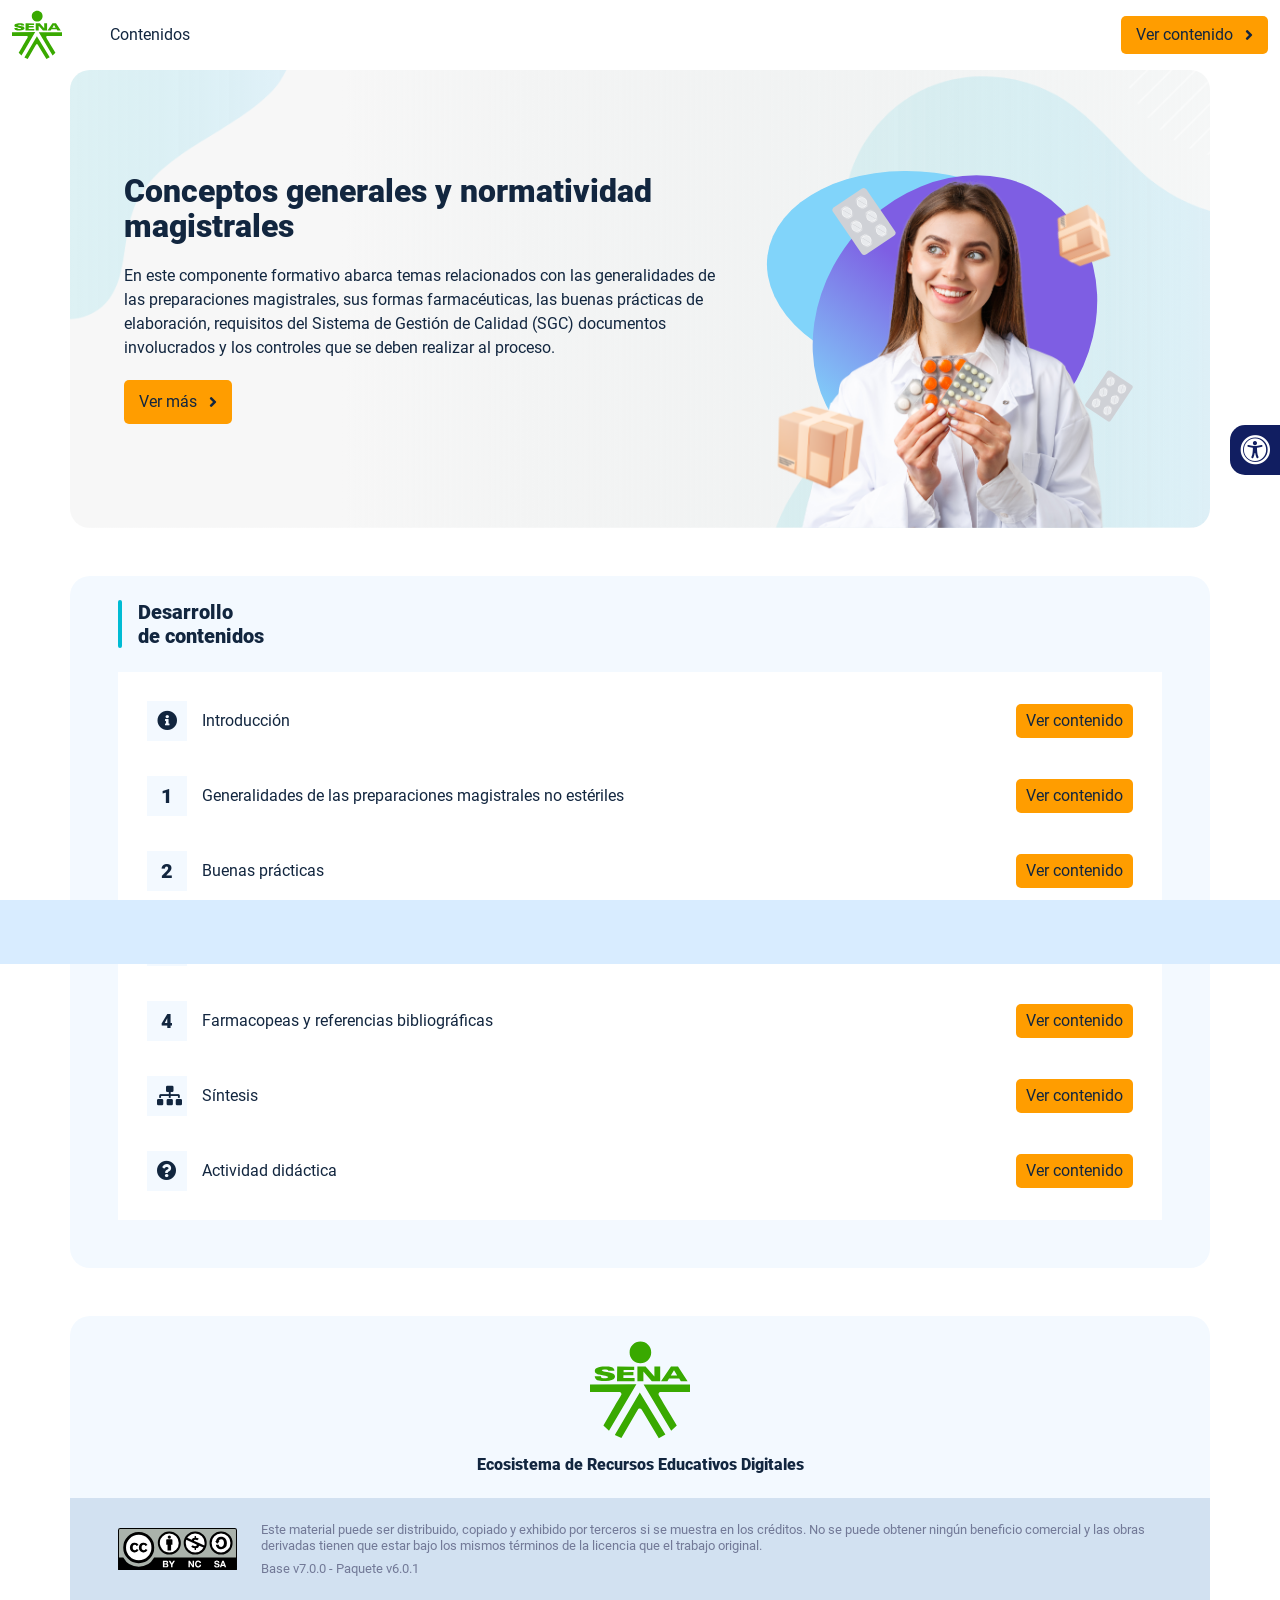
==== index.html @ b61eb631 "new dist" ====
<!DOCTYPE html><html lang=""><head><meta charset="utf-8"><meta http-equiv="X-UA-Compatible" content="IE=edge"><meta name="viewport" content="width=device-width,initial-scale=1"><link rel="icon" href="favicon.ico"><title>Conceptos generales y normatividad magistrales</title><link href="css/chunk-0c047e41.3babef71.css" rel="prefetch"><link href="css/chunk-25b302c8.3babef71.css" rel="prefetch"><link href="css/chunk-26fc7596.3babef71.css" rel="prefetch"><link href="css/chunk-2d2747e2.3babef71.css" rel="prefetch"><link href="css/chunk-32334cb6.3babef71.css" rel="prefetch"><link href="css/chunk-3c57cd7b.3babef71.css" rel="prefetch"><link href="css/chunk-4f2d402a.3babef71.css" rel="prefetch"><link href="css/chunk-515a8379.8f9cd922.css" rel="prefetch"><link href="css/chunk-59974754.734e39b9.css" rel="prefetch"><link href="css/chunk-60cbc06b.d3a83979.css" rel="prefetch"><link href="css/chunk-6e1e538a.5eb299c6.css" rel="prefetch"><link href="css/chunk-766a929b.83f7e217.css" rel="prefetch"><link href="css/chunk-f2df7d2c.3babef71.css" rel="prefetch"><link href="css/comple.e766caee.css" rel="prefetch"><link href="css/creditos.9ca98631.css" rel="prefetch"><link href="css/glosario.a8263125.css" rel="prefetch"><link href="css/referencias.47f89f89.css" rel="prefetch"><link href="js/actividad.172c32d8.js" rel="prefetch"><link href="js/chunk-0206bfa0.049e2db5.js" rel="prefetch"><link href="js/chunk-0c047e41.f6eae9e9.js" rel="prefetch"><link href="js/chunk-13a6037e.a8aa697e.js" rel="prefetch"><link href="js/chunk-18f95272.42134f14.js" rel="prefetch"><link href="js/chunk-25b302c8.ae2708f6.js" rel="prefetch"><link href="js/chunk-26fc7596.46354772.js" rel="prefetch"><link href="js/chunk-2c06842c.0dc55578.js" rel="prefetch"><link href="js/chunk-2d0c5615.56ab507b.js" rel="prefetch"><link href="js/chunk-2d0e96ec.4f8a7593.js" rel="prefetch"><link href="js/chunk-2d208d90.db548348.js" rel="prefetch"><link href="js/chunk-2d21d0e2.447c9ad9.js" rel="prefetch"><link href="js/chunk-2d22c123.a3515b26.js" rel="prefetch"><link href="js/chunk-2d2747e2.79be545f.js" rel="prefetch"><link href="js/chunk-2e80bb9a.82ddeeb5.js" rel="prefetch"><link href="js/chunk-319206de.5cc62088.js" rel="prefetch"><link href="js/chunk-32334cb6.cb2e0855.js" rel="prefetch"><link href="js/chunk-36769079.66aa00cb.js" rel="prefetch"><link href="js/chunk-3c57cd7b.07a65773.js" rel="prefetch"><link href="js/chunk-4cdd78c0.de715ca5.js" rel="prefetch"><link href="js/chunk-4f2d402a.38063bc1.js" rel="prefetch"><link href="js/chunk-515a8379.7366077d.js" rel="prefetch"><link href="js/chunk-53ccb27e.5731057a.js" rel="prefetch"><link href="js/chunk-55d286b8.f1f0b5bd.js" rel="prefetch"><link href="js/chunk-59974754.fec9dd94.js" rel="prefetch"><link href="js/chunk-60cbc06b.c4c1ca78.js" rel="prefetch"><link href="js/chunk-659152b8.823b6bba.js" rel="prefetch"><link href="js/chunk-6e1e538a.c4eee319.js" rel="prefetch"><link href="js/chunk-766a929b.c5c0333c.js" rel="prefetch"><link href="js/chunk-c796899c.4918e9f6.js" rel="prefetch"><link href="js/chunk-e8a7823a.cac34dc4.js" rel="prefetch"><link href="js/chunk-f2df7d2c.58b34177.js" rel="prefetch"><link href="js/chunk-fde47172.ad1cdf34.js" rel="prefetch"><link href="js/comple.0c248605.js" rel="prefetch"><link href="js/creditos.c99c84cd.js" rel="prefetch"><link href="js/glosario.76bb530a.js" rel="prefetch"><link href="js/intro.5166cea1.js" rel="prefetch"><link href="js/referencias.99c9cd43.js" rel="prefetch"><link href="js/sintesis.0b5794cd.js" rel="prefetch"><link href="js/tema1.083d6ed0.js" rel="prefetch"><link href="js/tema2.0b722858.js" rel="prefetch"><link href="js/tema3.2c746272.js" rel="prefetch"><link href="js/tema4.430b472b.js" rel="prefetch"><link href="css/app.e220dab3.css" rel="preload" as="style"><link href="css/chunk-vendors.39f6dffa.css" rel="preload" as="style"><link href="js/app.28762fc4.js" rel="preload" as="script"><link href="js/chunk-vendors.f7e1e6d9.js" rel="preload" as="script"><link href="css/chunk-vendors.39f6dffa.css" rel="stylesheet"><link href="css/app.e220dab3.css" rel="stylesheet"></head><body><noscript><strong>We're sorry but Conceptos generales y normatividad magistrales doesn't work properly without JavaScript enabled. Please enable it to continue.</strong></noscript><div id="app"></div><script src="js/chunk-vendors.f7e1e6d9.js"></script><script src="js/app.28762fc4.js"></script></body></html>
---- css/chunk-0c047e41.3babef71.css ----
.actividad[data-v-22adfd6b]{background-color:#f2f2f2}.horizontal-scroll__wrapper[data-v-22adfd6b]{overflow:hidden}.horizontal-scroll[data-v-22adfd6b]{display:flex;transition:transform .5s ease-in-out;align-items:center;flex-wrap:nowrap}.horizontal-scroll[data-v-22adfd6b]:not(.row){width:100%}.horizontal-scroll--item-fw[data-v-22adfd6b]>div{flex-grow:0;flex-shrink:0;width:100%;margin:0!important}
---- css/chunk-25b302c8.3babef71.css ----
.actividad[data-v-22adfd6b]{background-color:#f2f2f2}.horizontal-scroll__wrapper[data-v-22adfd6b]{overflow:hidden}.horizontal-scroll[data-v-22adfd6b]{display:flex;transition:transform .5s ease-in-out;align-items:center;flex-wrap:nowrap}.horizontal-scroll[data-v-22adfd6b]:not(.row){width:100%}.horizontal-scroll--item-fw[data-v-22adfd6b]>div{flex-grow:0;flex-shrink:0;width:100%;margin:0!important}
---- css/chunk-26fc7596.3babef71.css ----
.actividad[data-v-22adfd6b]{background-color:#f2f2f2}.horizontal-scroll__wrapper[data-v-22adfd6b]{overflow:hidden}.horizontal-scroll[data-v-22adfd6b]{display:flex;transition:transform .5s ease-in-out;align-items:center;flex-wrap:nowrap}.horizontal-scroll[data-v-22adfd6b]:not(.row){width:100%}.horizontal-scroll--item-fw[data-v-22adfd6b]>div{flex-grow:0;flex-shrink:0;width:100%;margin:0!important}
---- css/chunk-2d2747e2.3babef71.css ----
.actividad[data-v-22adfd6b]{background-color:#f2f2f2}.horizontal-scroll__wrapper[data-v-22adfd6b]{overflow:hidden}.horizontal-scroll[data-v-22adfd6b]{display:flex;transition:transform .5s ease-in-out;align-items:center;flex-wrap:nowrap}.horizontal-scroll[data-v-22adfd6b]:not(.row){width:100%}.horizontal-scroll--item-fw[data-v-22adfd6b]>div{flex-grow:0;flex-shrink:0;width:100%;margin:0!important}
---- css/chunk-32334cb6.3babef71.css ----
.actividad[data-v-22adfd6b]{background-color:#f2f2f2}.horizontal-scroll__wrapper[data-v-22adfd6b]{overflow:hidden}.horizontal-scroll[data-v-22adfd6b]{display:flex;transition:transform .5s ease-in-out;align-items:center;flex-wrap:nowrap}.horizontal-scroll[data-v-22adfd6b]:not(.row){width:100%}.horizontal-scroll--item-fw[data-v-22adfd6b]>div{flex-grow:0;flex-shrink:0;width:100%;margin:0!important}
---- css/chunk-3c57cd7b.3babef71.css ----
.actividad[data-v-22adfd6b]{background-color:#f2f2f2}.horizontal-scroll__wrapper[data-v-22adfd6b]{overflow:hidden}.horizontal-scroll[data-v-22adfd6b]{display:flex;transition:transform .5s ease-in-out;align-items:center;flex-wrap:nowrap}.horizontal-scroll[data-v-22adfd6b]:not(.row){width:100%}.horizontal-scroll--item-fw[data-v-22adfd6b]>div{flex-grow:0;flex-shrink:0;width:100%;margin:0!important}
---- css/chunk-4f2d402a.3babef71.css ----
.actividad[data-v-22adfd6b]{background-color:#f2f2f2}.horizontal-scroll__wrapper[data-v-22adfd6b]{overflow:hidden}.horizontal-scroll[data-v-22adfd6b]{display:flex;transition:transform .5s ease-in-out;align-items:center;flex-wrap:nowrap}.horizontal-scroll[data-v-22adfd6b]:not(.row){width:100%}.horizontal-scroll--item-fw[data-v-22adfd6b]>div{flex-grow:0;flex-shrink:0;width:100%;margin:0!important}
---- css/chunk-515a8379.8f9cd922.css ----
.actividad{background-color:#f2f2f2}.banner-interno{position:relative}.banner-interno__fondo{position:absolute;top:0;bottom:-50px;left:0;right:0;background-color:#fff;background-size:cover;background-position:50%}.banner-interno__titulo{display:flex;align-items:center}.banner-interno__titulo__icono{display:block;width:32px;height:32px;border-radius:50%;background-color:#12263f;position:relative}.banner-interno__titulo__icono i{color:#fff;position:absolute;left:50%;top:50%;transform:translate(-50%,-50%)}.banner-interno__titulo h1,.banner-interno__titulo h2,.banner-interno__titulo h3,.banner-interno__titulo h4,.banner-interno__titulo h5,.banner-interno__titulo h6{color:#12263f;line-height:1.1em}
---- css/chunk-59974754.734e39b9.css ----
.actividad{background-color:#f2f2f2}.aside-menu{position:fixed;top:70px;min-height:calc(100vh - 70px);max-height:calc(100vh - 70px);background-color:#f3f9ff;transition:flex .5s ease-in-out,width .5s ease-in-out;overflow-x:hidden;z-index:100001;width:300px}.aside-menu__black-background{position:fixed;inset:0;top:70px;background:rgba(0,0,0,.8);cursor:pointer}.aside-menu a{color:#111e61}.aside-menu__content{width:300px;display:flex;flex-direction:column;justify-content:space-between;min-height:calc(100vh - 70px);max-height:calc(100vh - 70px);border-right:1px solid #d8ecff;position:absolute;background:#fff}@media (max-height:800px){.aside-menu__content{min-height:800px;max-height:800px;overflow-y:auto}}.aside-menu__header{padding:10px;text-align:center;background-color:#d8ecff}.aside-menu__header h4{margin:0}.aside-menu__menu{overflow-y:auto;flex-grow:1;list-style:none;padding-left:0;margin-bottom:0}.aside-menu__menu__item--active .aside-menu__menu__item__lnk,.aside-menu__menu__item--active .aside-menu__sec-menu__item__lnk{background-color:#d8ecff;font-weight:700}.aside-menu__menu__item--sub-menu:hover,.aside-menu__menu__item:hover,.aside-menu__sec-menu__item:hover{background-color:#d8ecff}.aside-menu__menu__item--sub-menu{padding-left:10px}.aside-menu__menu__item--sub-menu--active .aside-menu__menu__item__lnk,.aside-menu__menu__item--sub-menu--active .aside-menu__sec-menu__item__lnk{background-color:#d8ecff;font-weight:700;position:relative}.aside-menu__menu__item--sub-menu--active .aside-menu__menu__item__lnk:before,.aside-menu__menu__item--sub-menu--active .aside-menu__sec-menu__item__lnk:before{content:"";display:block;position:absolute;left:0;bottom:0;top:0;width:4px;border-radius:2px;background-color:#00bcd4}.aside-menu__menu__item__lnk,.aside-menu__sec-menu__item__lnk{display:flex;align-items:center;padding:10px 15px;line-height:1.1em}.aside-menu__menu__item__lnk i,.aside-menu__menu__item__lnk span,.aside-menu__sec-menu__item__lnk i,.aside-menu__sec-menu__item__lnk span{margin-right:10px}.aside-menu__menu__item__lnk i:last-child,.aside-menu__menu__item__lnk span:last-child,.aside-menu__sec-menu__item__lnk i:last-child,.aside-menu__sec-menu__item__lnk span:last-child{margin-right:0}.aside-menu__sec-menu{background-color:#d8ecff;padding:10px 0;flex-shrink:0;margin-bottom:0}.aside-menu__sec-menu__item{padding:10px 15px}.aside-menu__sec-menu__item__lnk{padding:0;border-radius:1em}.aside-menu__sec-menu__item__lnk i{display:block;width:2em;height:2em;padding:.5em 0;text-align:center;background-color:#fff;border-radius:50%}.aside-menu__sec-menu__item__lnk:hover{background-color:#fff}@media (max-width:576px){.aside-menu__sec-menu{padding-bottom:110px}}.main-menu-enter-active{-webkit-animation:main-menu-open-animation .3s;animation:main-menu-open-animation .3s}.main-menu-enter-active .aside-menu__black-background{-webkit-animation:main-menu-background-animation .3s;animation:main-menu-background-animation .3s}.main-menu-leave-active{animation:main-menu-open-animation .3s reverse}.main-menu-leave-active .aside-menu__black-background{animation:main-menu-background-animation .3s reverse}@-webkit-keyframes main-menu-open-animation{0%{width:0}to{width:300px}}@keyframes main-menu-open-animation{0%{width:0}to{width:300px}}@-webkit-keyframes main-menu-background-animation{0%{opacity:0}to{opacity:1}}@keyframes main-menu-background-animation{0%{opacity:0}to{opacity:1}}
---- css/chunk-60cbc06b.d3a83979.css ----
.actividad[data-v-7e5a4120]{background-color:#f2f2f2}.header[data-v-7e5a4120]{position:sticky;top:0;padding-top:10px;padding-bottom:10px;background-color:#fff;z-index:10010;line-height:1.1em}.header__logo[data-v-7e5a4120]{width:50px}@media (max-width:576px){.header__componente-formativo[data-v-7e5a4120]{font-size:.8em}}.header__menu[data-v-7e5a4120]{cursor:pointer}.header__menu span[data-v-7e5a4120]{font-size:.7em;display:block;line-height:1em;text-align:center;color:#111e61}.header__menu__btn[data-v-7e5a4120]{width:30px;height:30px;position:relative;margin-bottom:4px}.header__menu__btn .line-1[data-v-7e5a4120],.header__menu__btn .line-2[data-v-7e5a4120],.header__menu__btn .line-3[data-v-7e5a4120]{height:4px;width:30px;background-color:#111e61;transform-origin:center center;position:absolute;left:0;border-radius:2px}.header__menu__btn .line-1[data-v-7e5a4120]{top:4px;-webkit-animation:line-1-inactive-data-v-7e5a4120 .5s ease-in-out forwards;animation:line-1-inactive-data-v-7e5a4120 .5s ease-in-out forwards}.header__menu__btn .line-2[data-v-7e5a4120]{top:13px;-webkit-animation:line-2-inactive-data-v-7e5a4120 .5s ease-in-out forwards;animation:line-2-inactive-data-v-7e5a4120 .5s ease-in-out forwards}.header__menu__btn .line-3[data-v-7e5a4120]{top:22px;-webkit-animation:line-3-inactive-data-v-7e5a4120 .5s ease-in-out forwards;animation:line-3-inactive-data-v-7e5a4120 .5s ease-in-out forwards}.header__menu__btn[data-v-7e5a4120]:hover{cursor:pointer}.header__menu__btn--open .line-1[data-v-7e5a4120]{-webkit-animation:line-1-active-data-v-7e5a4120 .5s ease-in-out forwards;animation:line-1-active-data-v-7e5a4120 .5s ease-in-out forwards}.header__menu__btn--open .line-2[data-v-7e5a4120]{-webkit-animation:line-2-active-data-v-7e5a4120 .5s ease-in-out forwards;animation:line-2-active-data-v-7e5a4120 .5s ease-in-out forwards}.header__menu__btn--open .line-3[data-v-7e5a4120]{-webkit-animation:line-3-active-data-v-7e5a4120 .5s ease-in-out forwards;animation:line-3-active-data-v-7e5a4120 .5s ease-in-out forwards}@-webkit-keyframes line-1-active-data-v-7e5a4120{0%{transform:translate(0) rotate(0)}50%{transform:translateY(9px) rotate(0)}to{transform:translateY(9px) rotate(45deg)}}@keyframes line-1-active-data-v-7e5a4120{0%{transform:translate(0) rotate(0)}50%{transform:translateY(9px) rotate(0)}to{transform:translateY(9px) rotate(45deg)}}@-webkit-keyframes line-2-active-data-v-7e5a4120{0%{transform:scale(1)}to{transform:scale(0)}}@keyframes line-2-active-data-v-7e5a4120{0%{transform:scale(1)}to{transform:scale(0)}}@-webkit-keyframes line-3-active-data-v-7e5a4120{0%{transform:translate(0) rotate(0)}50%{transform:translateY(-9px) rotate(0)}to{transform:translateY(-9px) rotate(-45deg)}}@keyframes line-3-active-data-v-7e5a4120{0%{transform:translate(0) rotate(0)}50%{transform:translateY(-9px) rotate(0)}to{transform:translateY(-9px) rotate(-45deg)}}@-webkit-keyframes line-1-inactive-data-v-7e5a4120{0%{transform:translateY(9px) rotate(45deg)}50%{transform:translateY(9px) rotate(0)}to{transform:translate(0) rotate(0)}}@keyframes line-1-inactive-data-v-7e5a4120{0%{transform:translateY(9px) rotate(45deg)}50%{transform:translateY(9px) rotate(0)}to{transform:translate(0) rotate(0)}}@-webkit-keyframes line-2-inactive-data-v-7e5a4120{0%{transform:scale(0)}to{transform:scale(1)}}@keyframes line-2-inactive-data-v-7e5a4120{0%{transform:scale(0)}to{transform:scale(1)}}@-webkit-keyframes line-3-inactive-data-v-7e5a4120{0%{transform:translateY(-9px) rotate(-45deg)}50%{transform:translateY(-9px) rotate(0)}to{transform:translate(0) rotate(0)}}@keyframes line-3-inactive-data-v-7e5a4120{0%{transform:translateY(-9px) rotate(-45deg)}50%{transform:translateY(-9px) rotate(0)}to{transform:translate(0) rotate(0)}}
---- css/chunk-6e1e538a.5eb299c6.css ----
.actividad[data-v-4f6b7c58]{background-color:#f2f2f2}.accesibilidad[data-v-4f6b7c58]{position:fixed;right:0;top:50vh;height:50px;background-color:#111e61;border-top-left-radius:15px;border-bottom-left-radius:15px;transform:translateY(-50%) translateX(100%) translateX(-50px);overflow:hidden;transition:transform .3s ease-in-out,height .3s ease-in-out}.accesibilidad[data-v-4f6b7c58]:hover{transform:translateY(-50%) translateX(0);height:12.75rem}.accesibilidad [data-v-4f6b7c58]{color:#fff}.accesibilidad__menu__content .accesibilidad__menu__item[data-v-4f6b7c58]{cursor:pointer}.accesibilidad__menu__content .accesibilidad__menu__item[data-v-4f6b7c58]:hover{background-color:#273685}.accesibilidad__menu__content .accesibilidad__menu__item[data-v-4f6b7c58]:last-child{border:none}.accesibilidad__menu__item[data-v-4f6b7c58]{display:flex;align-items:center;padding:10px;border-bottom:1px solid #273685;line-height:1em;-moz-user-select:none;-ms-user-select:none;user-select:none}.accesibilidad__menu i[data-v-4f6b7c58]{font-size:30px;font-style:normal;margin-right:10px;line-height:1em}.accesibilidad__menu img[data-v-4f6b7c58]{width:30px;margin-right:10px}
---- css/chunk-766a929b.83f7e217.css ----
.actividad{background-color:#f2f2f2}.barra-avance{display:flex;align-items:center;justify-content:space-between;position:fixed;bottom:0;left:0;width:100%;padding:10px;background-color:#d8ecff;transition:transform .5s ease-in-out;z-index:100000}.barra-avance__barra{margin:0 20px;flex:1;position:relative;max-width:800px}.barra-avance__barra--amarilla,.barra-avance__barra--blanca{height:4px}.barra-avance__barra--amarilla:after,.barra-avance__barra--amarilla:before,.barra-avance__barra--blanca:after,.barra-avance__barra--blanca:before{content:"";display:block;width:10px;height:10px;border-radius:50%;position:absolute;top:50%}.barra-avance__barra--amarilla:before,.barra-avance__barra--blanca:before{left:0;transform:translate(-50%,-50%)}.barra-avance__barra--amarilla:after,.barra-avance__barra--blanca:after{right:0;transform:translate(50%,-50%)}.barra-avance__barra--blanca{background-color:#fff}.barra-avance__barra--blanca:after,.barra-avance__barra--blanca:before{background-color:#fff}.barra-avance__barra--amarilla{position:absolute;width:100%;top:0;background-color:#ff9d00}.barra-avance__barra--amarilla:after,.barra-avance__barra--amarilla:before{background-color:#ff9d00}.barra-avance__boton--regresar{background-color:#b0c0d2}.barra-avance__boton--regresar span{color:#111e61!important}.barra-avance__boton--disable{opacity:0;pointer-events:none}.barra-avance--open{transform:translateY(0)}.barra-avance--close{transform:translateY(100%)}
---- css/chunk-f2df7d2c.3babef71.css ----
.actividad[data-v-22adfd6b]{background-color:#f2f2f2}.horizontal-scroll__wrapper[data-v-22adfd6b]{overflow:hidden}.horizontal-scroll[data-v-22adfd6b]{display:flex;transition:transform .5s ease-in-out;align-items:center;flex-wrap:nowrap}.horizontal-scroll[data-v-22adfd6b]:not(.row){width:100%}.horizontal-scroll--item-fw[data-v-22adfd6b]>div{flex-grow:0;flex-shrink:0;width:100%;margin:0!important}
---- css/comple.e766caee.css ----
.banner-interno{position:relative}.banner-interno__fondo{position:absolute;top:0;bottom:-50px;left:0;right:0;background-color:#fff;background-size:cover;background-position:50%}.banner-interno__titulo{display:flex;align-items:center}.banner-interno__titulo__icono{display:block;width:32px;height:32px;border-radius:50%;background-color:#12263f;position:relative}.banner-interno__titulo__icono i{color:#fff;position:absolute;left:50%;top:50%;transform:translate(-50%,-50%)}.banner-interno__titulo h1,.banner-interno__titulo h2,.banner-interno__titulo h3,.banner-interno__titulo h4,.banner-interno__titulo h5,.banner-interno__titulo h6{color:#12263f;line-height:1.1em}.actividad{background-color:#f2f2f2}.complementario__enlaces{display:flex;justify-content:center;flex-wrap:wrap}.complementario__enlaces a{margin:0 5px}.complementario__btn{font-size:1.5em;line-height:1em}table{width:calc(100% - 1px);min-width:800px}table thead{background-color:#d8ecff}table thead th{border-color:#d8ecff}table td,table th{padding:25px 20px;text-align:center}
---- css/creditos.9ca98631.css ----
.banner-interno{position:relative}.banner-interno__fondo{position:absolute;top:0;bottom:-50px;left:0;right:0;background-color:#fff;background-size:cover;background-position:50%}.banner-interno__titulo{display:flex;align-items:center}.banner-interno__titulo__icono{display:block;width:32px;height:32px;border-radius:50%;background-color:#12263f;position:relative}.banner-interno__titulo__icono i{color:#fff;position:absolute;left:50%;top:50%;transform:translate(-50%,-50%)}.banner-interno__titulo h1,.banner-interno__titulo h2,.banner-interno__titulo h3,.banner-interno__titulo h4,.banner-interno__titulo h5,.banner-interno__titulo h6{color:#12263f;line-height:1.1em}.actividad{background-color:#f2f2f2}.creditos-vista .tarjeta.credito{background-color:#d2e1f1}.creditos{color:#727997;overflow-x:auto}.creditos__item{min-width:490px}.creditos p{line-height:1.3em;margin-bottom:0;color:#727997}.creditos__titulo{font-weight:700;background-color:#d2e1f1;padding:5px 10px;border-top-radius:5px;border-top-left-radius:5px;border-top-right-radius:5px}.creditos table td,.creditos table th{border-color:#d2e1f1}
---- css/glosario.a8263125.css ----
.banner-interno{position:relative}.banner-interno__fondo{position:absolute;top:0;bottom:-50px;left:0;right:0;background-color:#fff;background-size:cover;background-position:50%}.banner-interno__titulo{display:flex;align-items:center}.banner-interno__titulo__icono{display:block;width:32px;height:32px;border-radius:50%;background-color:#12263f;position:relative}.banner-interno__titulo__icono i{color:#fff;position:absolute;left:50%;top:50%;transform:translate(-50%,-50%)}.banner-interno__titulo h1,.banner-interno__titulo h2,.banner-interno__titulo h3,.banner-interno__titulo h4,.banner-interno__titulo h5,.banner-interno__titulo h6{color:#12263f;line-height:1.1em}.actividad{background-color:#f2f2f2}.glosario__letra-item{display:flex}.glosario__letra-item__texto{padding-top:5px}.glosario__letra-item__letra__icono{width:32px;height:32px;position:relative;line-height:1em;border-radius:50%;background-color:#d2e1f1}.glosario__letra-item__letra__icono span{position:absolute;left:50%;top:50%;transform:translate(-50%,-50%);font-size:1.1em;font-weight:900}
---- css/referencias.47f89f89.css ----
.banner-interno{position:relative}.banner-interno__fondo{position:absolute;top:0;bottom:-50px;left:0;right:0;background-color:#fff;background-size:cover;background-position:50%}.banner-interno__titulo{display:flex;align-items:center}.banner-interno__titulo__icono{display:block;width:32px;height:32px;border-radius:50%;background-color:#12263f;position:relative}.banner-interno__titulo__icono i{color:#fff;position:absolute;left:50%;top:50%;transform:translate(-50%,-50%)}.banner-interno__titulo h1,.banner-interno__titulo h2,.banner-interno__titulo h3,.banner-interno__titulo h4,.banner-interno__titulo h5,.banner-interno__titulo h6{color:#12263f;line-height:1.1em}.actividad{background-color:#f2f2f2}.referencias__item:last-child hr{display:none}.referencias__item a{color:#2196f3;text-decoration:underline;overflow-wrap:break-word}
---- css/app.e220dab3.css ----
*{box-sizing:inherit}:after,:before{box-sizing:inherit}html{height:100%;line-height:1.15;box-sizing:border-box;-webkit-font-smoothing:antialiased;-moz-osx-font-smoothing:grayscale;-webkit-text-size-adjust:100%;-ms-text-size-adjust:100%;text-rendering:optimizeLegibility}a,abbr,acronym,address,applet,article,aside,audio,b,big,blockquote,body,canvas,caption,center,cite,code,dd,del,details,dfn,div,dl,dt,em,embed,fieldset,figcaption,figure,footer,form,h1,h2,h3,h4,h5,h6,header,hgroup,html,i,iframe,img,ins,kbd,label,legend,li,mark,menu,nav,object,ol,output,p,pre,q,ruby,s,samp,section,small,span,strike,strong,sub,summary,sup,table,tbody,td,tfoot,th,thead,time,tr,tt,u,ul,var,video{margin:0;padding:0;border:0;outline:0;background:transparent;vertical-align:baseline}article,aside,details,figcaption,figure,footer,header,main,menu,nav,section,summary{display:block}[hidden],template{display:none}hr{box-sizing:content-box;height:0;border-bottom:1px solid #e8e8e8;border-left:0;border-right:0;border-top:0;margin:1.5em 0;overflow:visible}[hidden]{display:none}a{font-family:Roboto,sans-serif;font-size:1em;font-weight:400;text-decoration:none;color:#12263f;background-color:transparent;transition:all .15s ease-in-out;-webkit-text-decoration-skip:objects}a:active,a:hover{outline-width:0}a:active,a:focus,a:hover{color:#000}[type=button],[type=reset],[type=submit],button{-webkit-appearance:none;-moz-appearance:none;appearance:none;cursor:pointer;display:inline-block;vertical-align:middle;border:0;border-radius:5px;color:#12263f;background-color:#ff9d00;font-family:Roboto,sans-serif;font-weight:400;font-size:1em;-webkit-font-smoothing:antialiased;line-height:1em;white-space:nowrap;text-decoration:none;text-transform:none;padding:.75em 1.5em;margin:0;-moz-user-select:none;-ms-user-select:none;user-select:none;overflow:visible;transition:background-color .15s ease-in-out}[type=button]:focus,[type=button]:hover,[type=reset]:focus,[type=reset]:hover,[type=submit]:focus,[type=submit]:hover,button:focus,button:hover{background-color:#ff9d00;color:#12263f}[type=button]:disabled,[type=reset]:disabled,[type=submit]:disabled,button:disabled{cursor:not-allowed;opacity:.5}[type=button]:disabled:hover,[type=reset]:disabled:hover,[type=submit]:disabled:hover,button:disabled:hover{background-color:#ff9d00}input,select,textarea{margin:0;display:block;font-family:Roboto,sans-serif;font-size:16px}input{overflow:visible}[type=color],[type=date],[type=datetime-local],[type=datetime],[type=email],[type=month],[type=number],[type=password],[type=search],[type=tel],[type=text],[type=time],[type=url],[type=week],input:not([type]),select,select[multiple],textarea{background-color:#fff;border:1px solid #e8e8e8;border-radius:5px;box-shadow:inset 0 1px 3px rgba(0,0,0,.06);box-sizing:inherit;margin-bottom:.75em;padding:.5em;transition:border-color .15s ease-in-out;width:100%}[type=color]:hover,[type=date]:hover,[type=datetime-local]:hover,[type=datetime]:hover,[type=email]:hover,[type=month]:hover,[type=number]:hover,[type=password]:hover,[type=search]:hover,[type=tel]:hover,[type=text]:hover,[type=time]:hover,[type=url]:hover,[type=week]:hover,input:not([type]):hover,select:hover,select[multiple]:hover,textarea:hover{border-color:shade(#e8e8e8,20%)}[type=color]:focus,[type=date]:focus,[type=datetime-local]:focus,[type=datetime]:focus,[type=email]:focus,[type=month]:focus,[type=number]:focus,[type=password]:focus,[type=search]:focus,[type=tel]:focus,[type=text]:focus,[type=time]:focus,[type=url]:focus,[type=week]:focus,input:not([type]):focus,select:focus,select[multiple]:focus,textarea:focus{border-color:#00bcd4;box-shadow:inset 0 1px 3px rgba(0,0,0,.06),0 0 5px rgba(104,204,249,.7);outline:none}[type=color]:disabled,[type=date]:disabled,[type=datetime-local]:disabled,[type=datetime]:disabled,[type=email]:disabled,[type=month]:disabled,[type=number]:disabled,[type=password]:disabled,[type=search]:disabled,[type=tel]:disabled,[type=text]:disabled,[type=time]:disabled,[type=url]:disabled,[type=week]:disabled,input:not([type]):disabled,select:disabled,select[multiple]:disabled,textarea:disabled{background-color:shade(#fff,5%);cursor:not-allowed}[type=color]:disabled:hover,[type=date]:disabled:hover,[type=datetime-local]:disabled:hover,[type=datetime]:disabled:hover,[type=email]:disabled:hover,[type=month]:disabled:hover,[type=number]:disabled:hover,[type=password]:disabled:hover,[type=search]:disabled:hover,[type=tel]:disabled:hover,[type=text]:disabled:hover,[type=time]:disabled:hover,[type=url]:disabled:hover,[type=week]:disabled:hover,input:not([type]):disabled:hover,select:disabled:hover,select[multiple]:disabled:hover,textarea:disabled:hover{border:1px solid #e8e8e8}select{text-transform:none;max-width:100%;border-radius:5px}::-webkit-file-upload-button{background-color:#ff9d00;border:none;cursor:pointer;color:#12263f;border-radius:5px;padding:.75em 1.5em}::-webkit-file-upload-button:hover{background-color:#ff9d00}optgroup{font-weight:700}fieldset{border:1px solid #e8e8e8;background-color:transparent;padding:1.5em;-webkit-margin-start:0;-webkit-margin-end:0;-webkit-padding-before:1.5em;-webkit-padding-start:1.5em;-webkit-padding-end:1.5em;-webkit-padding-after:1.5em}legend{box-sizing:border-box;color:inherit;display:table;max-width:100%;padding:0;white-space:normal;font-weight:600;-webkit-padding-start:0;-webkit-padding-end:0}label,legend{margin-bottom:.375em}label{display:block;font-size:1em;font-family:Roboto,sans-serif;font-weight:900}textarea{overflow:auto;resize:vertical}[type=checkbox],[type=radio]{box-sizing:border-box;padding:0;display:inline;margin-right:.375em}[type=number]::-webkit-inner-spin-button,[type=number]::-webkit-outer-spin-button{height:auto}[type=search]{-webkit-appearance:textfield;outline-offset:-2px}[type=search]::-webkit-search-cancel-button,[type=search]::-webkit-search-decoration{-webkit-appearance:none;-moz-appearance:none}::-moz-placeholder{color:#999}:-ms-input-placeholder{color:#999}::placeholder{color:#999}::-webkit-file-upload-button{-webkit-appearance:button;-moz-appearance:button;font:inherit}[type=file]{margin-bottom:.75em;width:100%}[type=button],[type=reset],[type=submit],button{-webkit-appearance:button}[type=button]::-moz-focus-inner,[type=reset]::-moz-focus-inner,[type=submit]::-moz-focus-inner,button::-moz-focus-inner{border-style:none;padding:0}[type=button]:-moz-focusring,[type=reset]:-moz-focusring,[type=submit]:-moz-focusring,button:-moz-focusring{outline:1px dotted ButtonText}progress{vertical-align:baseline}ol,ul{list-style:none;margin-bottom:1em}dt{font-weight:700}figure,img,picture,svg{margin:0;width:100%;max-width:100%}figcaption{display:block;background-color:#e8e8e8;padding:.75em 1.5em;font-size:.8em;font-weight:700}img,svg{display:block;border-style:none}svg:not(:root){overflow:hidden}audio,canvas,progress,video{display:inline-block}audio:not([controls]){display:none;height:0}template{display:none}table{border-collapse:collapse;border-spacing:0;table-layout:fixed;width:100%}td,th,tr{vertical-align:middle}td,th{border:1px solid #e8e8e8;padding:.75em}th{font-size:.875em;line-height:1.2}td{line-height:1.5}body{font-size:16px;font-weight:400;line-height:1.5}body,h1,h2,h3,h4,h5,h6{color:#12263f;font-family:Roboto,sans-serif}h1,h2,h3,h4,h5,h6{font-weight:900;line-height:1.2;margin:0 0 .75em}h1{font-size:2em}h2{font-size:1.5em}h3{font-size:1.25em}h4{font-size:1.125em}h5{font-size:1em}h6{font-size:.875em}p{font-family:Roboto,sans-serif;font-size:1em;font-weight:400;line-height:1.5;color:#12263f;margin-bottom:1em}b,strong{font-weight:700}dfn,em,i{font-style:italic}br{line-height:2em}u{text-decoration:underline}code,kbd,pre,samp{color:#727997;font-family:Lucida Console,Courier New,monospace;font-size:1em}sub,sup{font-size:75%;line-height:0;position:relative;vertical-align:baseline}sub{bottom:-.25em}sup{top:-.5em}small{font-size:80%}mark{background-color:#ffeb3b;color:#000}abbr[title]{border-bottom:none;text-decoration:underline;text-decoration:underline dotted}blockquote,q{quotes:none}::selection{background:#2196f3!important;color:#fff!important;text-shadow:none}::-moz-selection{background:#2196f3!important;color:#fff!important;text-shadow:none}img::selection{background:transparent}img::-moz-selection{background:transparent}body{-webkit-tap-highlight-color:#2196F3!important}details,menu{display:block}summary{display:list-item}@media print{*{background:transparent!important;color:#000!important;box-shadow:none!important;text-shadow:none!important}:after,:before,:first-letter,:first-line{background:transparent!important;color:#000!important;box-shadow:none!important;text-shadow:none!important}a,a:visited{text-decoration:underline}a[href]:after{content:" (" attr(href) ")"}a abbr[title]:after{content:" (" attr(title) ")"}a[href^="#"]:after,a[href^="javascript:"]:after{content:""}blockquote,pre{border:1px solid #999;page-break-inside:avoid}thead{display:table-header-group}img,tr{page-break-inside:avoid}img{max-width:100%!important}h2,h3,p{orphans:3;widows:3}h2,h3{page-break-after:avoid}}[data-aos][data-aos][data-aos-duration="50"],body[data-aos-duration="50"] [data-aos]{transition-duration:50ms}[data-aos][data-aos][data-aos-delay="50"],body[data-aos-delay="50"] [data-aos]{transition-delay:0s}[data-aos][data-aos][data-aos-delay="50"].aos-animate,body[data-aos-delay="50"] [data-aos].aos-animate{transition-delay:50ms}[data-aos][data-aos][data-aos-duration="100"],body[data-aos-duration="100"] [data-aos]{transition-duration:.1s}[data-aos][data-aos][data-aos-delay="100"],body[data-aos-delay="100"] [data-aos]{transition-delay:0s}[data-aos][data-aos][data-aos-delay="100"].aos-animate,body[data-aos-delay="100"] [data-aos].aos-animate{transition-delay:.1s}[data-aos][data-aos][data-aos-duration="150"],body[data-aos-duration="150"] [data-aos]{transition-duration:.15s}[data-aos][data-aos][data-aos-delay="150"],body[data-aos-delay="150"] [data-aos]{transition-delay:0s}[data-aos][data-aos][data-aos-delay="150"].aos-animate,body[data-aos-delay="150"] [data-aos].aos-animate{transition-delay:.15s}[data-aos][data-aos][data-aos-duration="200"],body[data-aos-duration="200"] [data-aos]{transition-duration:.2s}[data-aos][data-aos][data-aos-delay="200"],body[data-aos-delay="200"] [data-aos]{transition-delay:0s}[data-aos][data-aos][data-aos-delay="200"].aos-animate,body[data-aos-delay="200"] [data-aos].aos-animate{transition-delay:.2s}[data-aos][data-aos][data-aos-duration="250"],body[data-aos-duration="250"] [data-aos]{transition-duration:.25s}[data-aos][data-aos][data-aos-delay="250"],body[data-aos-delay="250"] [data-aos]{transition-delay:0s}[data-aos][data-aos][data-aos-delay="250"].aos-animate,body[data-aos-delay="250"] [data-aos].aos-animate{transition-delay:.25s}[data-aos][data-aos][data-aos-duration="300"],body[data-aos-duration="300"] [data-aos]{transition-duration:.3s}[data-aos][data-aos][data-aos-delay="300"],body[data-aos-delay="300"] [data-aos]{transition-delay:0s}[data-aos][data-aos][data-aos-delay="300"].aos-animate,body[data-aos-delay="300"] [data-aos].aos-animate{transition-delay:.3s}[data-aos][data-aos][data-aos-duration="350"],body[data-aos-duration="350"] [data-aos]{transition-duration:.35s}[data-aos][data-aos][data-aos-delay="350"],body[data-aos-delay="350"] [data-aos]{transition-delay:0s}[data-aos][data-aos][data-aos-delay="350"].aos-animate,body[data-aos-delay="350"] [data-aos].aos-animate{transition-delay:.35s}[data-aos][data-aos][data-aos-duration="400"],body[data-aos-duration="400"] [data-aos]{transition-duration:.4s}[data-aos][data-aos][data-aos-delay="400"],body[data-aos-delay="400"] [data-aos]{transition-delay:0s}[data-aos][data-aos][data-aos-delay="400"].aos-animate,body[data-aos-delay="400"] [data-aos].aos-animate{transition-delay:.4s}[data-aos][data-aos][data-aos-duration="450"],body[data-aos-duration="450"] [data-aos]{transition-duration:.45s}[data-aos][data-aos][data-aos-delay="450"],body[data-aos-delay="450"] [data-aos]{transition-delay:0s}[data-aos][data-aos][data-aos-delay="450"].aos-animate,body[data-aos-delay="450"] [data-aos].aos-animate{transition-delay:.45s}[data-aos][data-aos][data-aos-duration="500"],body[data-aos-duration="500"] [data-aos]{transition-duration:.5s}[data-aos][data-aos][data-aos-delay="500"],body[data-aos-delay="500"] [data-aos]{transition-delay:0s}[data-aos][data-aos][data-aos-delay="500"].aos-animate,body[data-aos-delay="500"] [data-aos].aos-animate{transition-delay:.5s}[data-aos][data-aos][data-aos-duration="550"],body[data-aos-duration="550"] [data-aos]{transition-duration:.55s}[data-aos][data-aos][data-aos-delay="550"],body[data-aos-delay="550"] [data-aos]{transition-delay:0s}[data-aos][data-aos][data-aos-delay="550"].aos-animate,body[data-aos-delay="550"] [data-aos].aos-animate{transition-delay:.55s}[data-aos][data-aos][data-aos-duration="600"],body[data-aos-duration="600"] [data-aos]{transition-duration:.6s}[data-aos][data-aos][data-aos-delay="600"],body[data-aos-delay="600"] [data-aos]{transition-delay:0s}[data-aos][data-aos][data-aos-delay="600"].aos-animate,body[data-aos-delay="600"] [data-aos].aos-animate{transition-delay:.6s}[data-aos][data-aos][data-aos-duration="650"],body[data-aos-duration="650"] [data-aos]{transition-duration:.65s}[data-aos][data-aos][data-aos-delay="650"],body[data-aos-delay="650"] [data-aos]{transition-delay:0s}[data-aos][data-aos][data-aos-delay="650"].aos-animate,body[data-aos-delay="650"] [data-aos].aos-animate{transition-delay:.65s}[data-aos][data-aos][data-aos-duration="700"],body[data-aos-duration="700"] [data-aos]{transition-duration:.7s}[data-aos][data-aos][data-aos-delay="700"],body[data-aos-delay="700"] [data-aos]{transition-delay:0s}[data-aos][data-aos][data-aos-delay="700"].aos-animate,body[data-aos-delay="700"] [data-aos].aos-animate{transition-delay:.7s}[data-aos][data-aos][data-aos-duration="750"],body[data-aos-duration="750"] [data-aos]{transition-duration:.75s}[data-aos][data-aos][data-aos-delay="750"],body[data-aos-delay="750"] [data-aos]{transition-delay:0s}[data-aos][data-aos][data-aos-delay="750"].aos-animate,body[data-aos-delay="750"] [data-aos].aos-animate{transition-delay:.75s}[data-aos][data-aos][data-aos-duration="800"],body[data-aos-duration="800"] [data-aos]{transition-duration:.8s}[data-aos][data-aos][data-aos-delay="800"],body[data-aos-delay="800"] [data-aos]{transition-delay:0s}[data-aos][data-aos][data-aos-delay="800"].aos-animate,body[data-aos-delay="800"] [data-aos].aos-animate{transition-delay:.8s}[data-aos][data-aos][data-aos-duration="850"],body[data-aos-duration="850"] [data-aos]{transition-duration:.85s}[data-aos][data-aos][data-aos-delay="850"],body[data-aos-delay="850"] [data-aos]{transition-delay:0s}[data-aos][data-aos][data-aos-delay="850"].aos-animate,body[data-aos-delay="850"] [data-aos].aos-animate{transition-delay:.85s}[data-aos][data-aos][data-aos-duration="900"],body[data-aos-duration="900"] [data-aos]{transition-duration:.9s}[data-aos][data-aos][data-aos-delay="900"],body[data-aos-delay="900"] [data-aos]{transition-delay:0s}[data-aos][data-aos][data-aos-delay="900"].aos-animate,body[data-aos-delay="900"] [data-aos].aos-animate{transition-delay:.9s}[data-aos][data-aos][data-aos-duration="950"],body[data-aos-duration="950"] [data-aos]{transition-duration:.95s}[data-aos][data-aos][data-aos-delay="950"],body[data-aos-delay="950"] [data-aos]{transition-delay:0s}[data-aos][data-aos][data-aos-delay="950"].aos-animate,body[data-aos-delay="950"] [data-aos].aos-animate{transition-delay:.95s}[data-aos][data-aos][data-aos-duration="1000"],body[data-aos-duration="1000"] [data-aos]{transition-duration:1s}[data-aos][data-aos][data-aos-delay="1000"],body[data-aos-delay="1000"] [data-aos]{transition-delay:0s}[data-aos][data-aos][data-aos-delay="1000"].aos-animate,body[data-aos-delay="1000"] [data-aos].aos-animate{transition-delay:1s}[data-aos][data-aos][data-aos-duration="1050"],body[data-aos-duration="1050"] [data-aos]{transition-duration:1.05s}[data-aos][data-aos][data-aos-delay="1050"],body[data-aos-delay="1050"] [data-aos]{transition-delay:0s}[data-aos][data-aos][data-aos-delay="1050"].aos-animate,body[data-aos-delay="1050"] [data-aos].aos-animate{transition-delay:1.05s}[data-aos][data-aos][data-aos-duration="1100"],body[data-aos-duration="1100"] [data-aos]{transition-duration:1.1s}[data-aos][data-aos][data-aos-delay="1100"],body[data-aos-delay="1100"] [data-aos]{transition-delay:0s}[data-aos][data-aos][data-aos-delay="1100"].aos-animate,body[data-aos-delay="1100"] [data-aos].aos-animate{transition-delay:1.1s}[data-aos][data-aos][data-aos-duration="1150"],body[data-aos-duration="1150"] [data-aos]{transition-duration:1.15s}[data-aos][data-aos][data-aos-delay="1150"],body[data-aos-delay="1150"] [data-aos]{transition-delay:0s}[data-aos][data-aos][data-aos-delay="1150"].aos-animate,body[data-aos-delay="1150"] [data-aos].aos-animate{transition-delay:1.15s}[data-aos][data-aos][data-aos-duration="1200"],body[data-aos-duration="1200"] [data-aos]{transition-duration:1.2s}[data-aos][data-aos][data-aos-delay="1200"],body[data-aos-delay="1200"] [data-aos]{transition-delay:0s}[data-aos][data-aos][data-aos-delay="1200"].aos-animate,body[data-aos-delay="1200"] [data-aos].aos-animate{transition-delay:1.2s}[data-aos][data-aos][data-aos-duration="1250"],body[data-aos-duration="1250"] [data-aos]{transition-duration:1.25s}[data-aos][data-aos][data-aos-delay="1250"],body[data-aos-delay="1250"] [data-aos]{transition-delay:0s}[data-aos][data-aos][data-aos-delay="1250"].aos-animate,body[data-aos-delay="1250"] [data-aos].aos-animate{transition-delay:1.25s}[data-aos][data-aos][data-aos-duration="1300"],body[data-aos-duration="1300"] [data-aos]{transition-duration:1.3s}[data-aos][data-aos][data-aos-delay="1300"],body[data-aos-delay="1300"] [data-aos]{transition-delay:0s}[data-aos][data-aos][data-aos-delay="1300"].aos-animate,body[data-aos-delay="1300"] [data-aos].aos-animate{transition-delay:1.3s}[data-aos][data-aos][data-aos-duration="1350"],body[data-aos-duration="1350"] [data-aos]{transition-duration:1.35s}[data-aos][data-aos][data-aos-delay="1350"],body[data-aos-delay="1350"] [data-aos]{transition-delay:0s}[data-aos][data-aos][data-aos-delay="1350"].aos-animate,body[data-aos-delay="1350"] [data-aos].aos-animate{transition-delay:1.35s}[data-aos][data-aos][data-aos-duration="1400"],body[data-aos-duration="1400"] [data-aos]{transition-duration:1.4s}[data-aos][data-aos][data-aos-delay="1400"],body[data-aos-delay="1400"] [data-aos]{transition-delay:0s}[data-aos][data-aos][data-aos-delay="1400"].aos-animate,body[data-aos-delay="1400"] [data-aos].aos-animate{transition-delay:1.4s}[data-aos][data-aos][data-aos-duration="1450"],body[data-aos-duration="1450"] [data-aos]{transition-duration:1.45s}[data-aos][data-aos][data-aos-delay="1450"],body[data-aos-delay="1450"] [data-aos]{transition-delay:0s}[data-aos][data-aos][data-aos-delay="1450"].aos-animate,body[data-aos-delay="1450"] [data-aos].aos-animate{transition-delay:1.45s}[data-aos][data-aos][data-aos-duration="1500"],body[data-aos-duration="1500"] [data-aos]{transition-duration:1.5s}[data-aos][data-aos][data-aos-delay="1500"],body[data-aos-delay="1500"] [data-aos]{transition-delay:0s}[data-aos][data-aos][data-aos-delay="1500"].aos-animate,body[data-aos-delay="1500"] [data-aos].aos-animate{transition-delay:1.5s}[data-aos][data-aos][data-aos-duration="1550"],body[data-aos-duration="1550"] [data-aos]{transition-duration:1.55s}[data-aos][data-aos][data-aos-delay="1550"],body[data-aos-delay="1550"] [data-aos]{transition-delay:0s}[data-aos][data-aos][data-aos-delay="1550"].aos-animate,body[data-aos-delay="1550"] [data-aos].aos-animate{transition-delay:1.55s}[data-aos][data-aos][data-aos-duration="1600"],body[data-aos-duration="1600"] [data-aos]{transition-duration:1.6s}[data-aos][data-aos][data-aos-delay="1600"],body[data-aos-delay="1600"] [data-aos]{transition-delay:0s}[data-aos][data-aos][data-aos-delay="1600"].aos-animate,body[data-aos-delay="1600"] [data-aos].aos-animate{transition-delay:1.6s}[data-aos][data-aos][data-aos-duration="1650"],body[data-aos-duration="1650"] [data-aos]{transition-duration:1.65s}[data-aos][data-aos][data-aos-delay="1650"],body[data-aos-delay="1650"] [data-aos]{transition-delay:0s}[data-aos][data-aos][data-aos-delay="1650"].aos-animate,body[data-aos-delay="1650"] [data-aos].aos-animate{transition-delay:1.65s}[data-aos][data-aos][data-aos-duration="1700"],body[data-aos-duration="1700"] [data-aos]{transition-duration:1.7s}[data-aos][data-aos][data-aos-delay="1700"],body[data-aos-delay="1700"] [data-aos]{transition-delay:0s}[data-aos][data-aos][data-aos-delay="1700"].aos-animate,body[data-aos-delay="1700"] [data-aos].aos-animate{transition-delay:1.7s}[data-aos][data-aos][data-aos-duration="1750"],body[data-aos-duration="1750"] [data-aos]{transition-duration:1.75s}[data-aos][data-aos][data-aos-delay="1750"],body[data-aos-delay="1750"] [data-aos]{transition-delay:0s}[data-aos][data-aos][data-aos-delay="1750"].aos-animate,body[data-aos-delay="1750"] [data-aos].aos-animate{transition-delay:1.75s}[data-aos][data-aos][data-aos-duration="1800"],body[data-aos-duration="1800"] [data-aos]{transition-duration:1.8s}[data-aos][data-aos][data-aos-delay="1800"],body[data-aos-delay="1800"] [data-aos]{transition-delay:0s}[data-aos][data-aos][data-aos-delay="1800"].aos-animate,body[data-aos-delay="1800"] [data-aos].aos-animate{transition-delay:1.8s}[data-aos][data-aos][data-aos-duration="1850"],body[data-aos-duration="1850"] [data-aos]{transition-duration:1.85s}[data-aos][data-aos][data-aos-delay="1850"],body[data-aos-delay="1850"] [data-aos]{transition-delay:0s}[data-aos][data-aos][data-aos-delay="1850"].aos-animate,body[data-aos-delay="1850"] [data-aos].aos-animate{transition-delay:1.85s}[data-aos][data-aos][data-aos-duration="1900"],body[data-aos-duration="1900"] [data-aos]{transition-duration:1.9s}[data-aos][data-aos][data-aos-delay="1900"],body[data-aos-delay="1900"] [data-aos]{transition-delay:0s}[data-aos][data-aos][data-aos-delay="1900"].aos-animate,body[data-aos-delay="1900"] [data-aos].aos-animate{transition-delay:1.9s}[data-aos][data-aos][data-aos-duration="1950"],body[data-aos-duration="1950"] [data-aos]{transition-duration:1.95s}[data-aos][data-aos][data-aos-delay="1950"],body[data-aos-delay="1950"] [data-aos]{transition-delay:0s}[data-aos][data-aos][data-aos-delay="1950"].aos-animate,body[data-aos-delay="1950"] [data-aos].aos-animate{transition-delay:1.95s}[data-aos][data-aos][data-aos-duration="2000"],body[data-aos-duration="2000"] [data-aos]{transition-duration:2s}[data-aos][data-aos][data-aos-delay="2000"],body[data-aos-delay="2000"] [data-aos]{transition-delay:0s}[data-aos][data-aos][data-aos-delay="2000"].aos-animate,body[data-aos-delay="2000"] [data-aos].aos-animate{transition-delay:2s}[data-aos][data-aos][data-aos-duration="2050"],body[data-aos-duration="2050"] [data-aos]{transition-duration:2.05s}[data-aos][data-aos][data-aos-delay="2050"],body[data-aos-delay="2050"] [data-aos]{transition-delay:0s}[data-aos][data-aos][data-aos-delay="2050"].aos-animate,body[data-aos-delay="2050"] [data-aos].aos-animate{transition-delay:2.05s}[data-aos][data-aos][data-aos-duration="2100"],body[data-aos-duration="2100"] [data-aos]{transition-duration:2.1s}[data-aos][data-aos][data-aos-delay="2100"],body[data-aos-delay="2100"] [data-aos]{transition-delay:0s}[data-aos][data-aos][data-aos-delay="2100"].aos-animate,body[data-aos-delay="2100"] [data-aos].aos-animate{transition-delay:2.1s}[data-aos][data-aos][data-aos-duration="2150"],body[data-aos-duration="2150"] [data-aos]{transition-duration:2.15s}[data-aos][data-aos][data-aos-delay="2150"],body[data-aos-delay="2150"] [data-aos]{transition-delay:0s}[data-aos][data-aos][data-aos-delay="2150"].aos-animate,body[data-aos-delay="2150"] [data-aos].aos-animate{transition-delay:2.15s}[data-aos][data-aos][data-aos-duration="2200"],body[data-aos-duration="2200"] [data-aos]{transition-duration:2.2s}[data-aos][data-aos][data-aos-delay="2200"],body[data-aos-delay="2200"] [data-aos]{transition-delay:0s}[data-aos][data-aos][data-aos-delay="2200"].aos-animate,body[data-aos-delay="2200"] [data-aos].aos-animate{transition-delay:2.2s}[data-aos][data-aos][data-aos-duration="2250"],body[data-aos-duration="2250"] [data-aos]{transition-duration:2.25s}[data-aos][data-aos][data-aos-delay="2250"],body[data-aos-delay="2250"] [data-aos]{transition-delay:0s}[data-aos][data-aos][data-aos-delay="2250"].aos-animate,body[data-aos-delay="2250"] [data-aos].aos-animate{transition-delay:2.25s}[data-aos][data-aos][data-aos-duration="2300"],body[data-aos-duration="2300"] [data-aos]{transition-duration:2.3s}[data-aos][data-aos][data-aos-delay="2300"],body[data-aos-delay="2300"] [data-aos]{transition-delay:0s}[data-aos][data-aos][data-aos-delay="2300"].aos-animate,body[data-aos-delay="2300"] [data-aos].aos-animate{transition-delay:2.3s}[data-aos][data-aos][data-aos-duration="2350"],body[data-aos-duration="2350"] [data-aos]{transition-duration:2.35s}[data-aos][data-aos][data-aos-delay="2350"],body[data-aos-delay="2350"] [data-aos]{transition-delay:0s}[data-aos][data-aos][data-aos-delay="2350"].aos-animate,body[data-aos-delay="2350"] [data-aos].aos-animate{transition-delay:2.35s}[data-aos][data-aos][data-aos-duration="2400"],body[data-aos-duration="2400"] [data-aos]{transition-duration:2.4s}[data-aos][data-aos][data-aos-delay="2400"],body[data-aos-delay="2400"] [data-aos]{transition-delay:0s}[data-aos][data-aos][data-aos-delay="2400"].aos-animate,body[data-aos-delay="2400"] [data-aos].aos-animate{transition-delay:2.4s}[data-aos][data-aos][data-aos-duration="2450"],body[data-aos-duration="2450"] [data-aos]{transition-duration:2.45s}[data-aos][data-aos][data-aos-delay="2450"],body[data-aos-delay="2450"] [data-aos]{transition-delay:0s}[data-aos][data-aos][data-aos-delay="2450"].aos-animate,body[data-aos-delay="2450"] [data-aos].aos-animate{transition-delay:2.45s}[data-aos][data-aos][data-aos-duration="2500"],body[data-aos-duration="2500"] [data-aos]{transition-duration:2.5s}[data-aos][data-aos][data-aos-delay="2500"],body[data-aos-delay="2500"] [data-aos]{transition-delay:0s}[data-aos][data-aos][data-aos-delay="2500"].aos-animate,body[data-aos-delay="2500"] [data-aos].aos-animate{transition-delay:2.5s}[data-aos][data-aos][data-aos-duration="2550"],body[data-aos-duration="2550"] [data-aos]{transition-duration:2.55s}[data-aos][data-aos][data-aos-delay="2550"],body[data-aos-delay="2550"] [data-aos]{transition-delay:0s}[data-aos][data-aos][data-aos-delay="2550"].aos-animate,body[data-aos-delay="2550"] [data-aos].aos-animate{transition-delay:2.55s}[data-aos][data-aos][data-aos-duration="2600"],body[data-aos-duration="2600"] [data-aos]{transition-duration:2.6s}[data-aos][data-aos][data-aos-delay="2600"],body[data-aos-delay="2600"] [data-aos]{transition-delay:0s}[data-aos][data-aos][data-aos-delay="2600"].aos-animate,body[data-aos-delay="2600"] [data-aos].aos-animate{transition-delay:2.6s}[data-aos][data-aos][data-aos-duration="2650"],body[data-aos-duration="2650"] [data-aos]{transition-duration:2.65s}[data-aos][data-aos][data-aos-delay="2650"],body[data-aos-delay="2650"] [data-aos]{transition-delay:0s}[data-aos][data-aos][data-aos-delay="2650"].aos-animate,body[data-aos-delay="2650"] [data-aos].aos-animate{transition-delay:2.65s}[data-aos][data-aos][data-aos-duration="2700"],body[data-aos-duration="2700"] [data-aos]{transition-duration:2.7s}[data-aos][data-aos][data-aos-delay="2700"],body[data-aos-delay="2700"] [data-aos]{transition-delay:0s}[data-aos][data-aos][data-aos-delay="2700"].aos-animate,body[data-aos-delay="2700"] [data-aos].aos-animate{transition-delay:2.7s}[data-aos][data-aos][data-aos-duration="2750"],body[data-aos-duration="2750"] [data-aos]{transition-duration:2.75s}[data-aos][data-aos][data-aos-delay="2750"],body[data-aos-delay="2750"] [data-aos]{transition-delay:0s}[data-aos][data-aos][data-aos-delay="2750"].aos-animate,body[data-aos-delay="2750"] [data-aos].aos-animate{transition-delay:2.75s}[data-aos][data-aos][data-aos-duration="2800"],body[data-aos-duration="2800"] [data-aos]{transition-duration:2.8s}[data-aos][data-aos][data-aos-delay="2800"],body[data-aos-delay="2800"] [data-aos]{transition-delay:0s}[data-aos][data-aos][data-aos-delay="2800"].aos-animate,body[data-aos-delay="2800"] [data-aos].aos-animate{transition-delay:2.8s}[data-aos][data-aos][data-aos-duration="2850"],body[data-aos-duration="2850"] [data-aos]{transition-duration:2.85s}[data-aos][data-aos][data-aos-delay="2850"],body[data-aos-delay="2850"] [data-aos]{transition-delay:0s}[data-aos][data-aos][data-aos-delay="2850"].aos-animate,body[data-aos-delay="2850"] [data-aos].aos-animate{transition-delay:2.85s}[data-aos][data-aos][data-aos-duration="2900"],body[data-aos-duration="2900"] [data-aos]{transition-duration:2.9s}[data-aos][data-aos][data-aos-delay="2900"],body[data-aos-delay="2900"] [data-aos]{transition-delay:0s}[data-aos][data-aos][data-aos-delay="2900"].aos-animate,body[data-aos-delay="2900"] [data-aos].aos-animate{transition-delay:2.9s}[data-aos][data-aos][data-aos-duration="2950"],body[data-aos-duration="2950"] [data-aos]{transition-duration:2.95s}[data-aos][data-aos][data-aos-delay="2950"],body[data-aos-delay="2950"] [data-aos]{transition-delay:0s}[data-aos][data-aos][data-aos-delay="2950"].aos-animate,body[data-aos-delay="2950"] [data-aos].aos-animate{transition-delay:2.95s}[data-aos][data-aos][data-aos-duration="3000"],body[data-aos-duration="3000"] [data-aos]{transition-duration:3s}[data-aos][data-aos][data-aos-delay="3000"],body[data-aos-delay="3000"] [data-aos]{transition-delay:0s}[data-aos][data-aos][data-aos-delay="3000"].aos-animate,body[data-aos-delay="3000"] [data-aos].aos-animate{transition-delay:3s}[data-aos]{pointer-events:none}[data-aos].aos-animate{pointer-events:auto}[data-aos][data-aos][data-aos-easing=linear],body[data-aos-easing=linear] [data-aos]{transition-timing-function:cubic-bezier(.25,.25,.75,.75)}[data-aos][data-aos][data-aos-easing=ease],body[data-aos-easing=ease] [data-aos]{transition-timing-function:ease}[data-aos][data-aos][data-aos-easing=ease-in],body[data-aos-easing=ease-in] [data-aos]{transition-timing-function:ease-in}[data-aos][data-aos][data-aos-easing=ease-out],body[data-aos-easing=ease-out] [data-aos]{transition-timing-function:ease-out}[data-aos][data-aos][data-aos-easing=ease-in-out],body[data-aos-easing=ease-in-out] [data-aos]{transition-timing-function:ease-in-out}[data-aos][data-aos][data-aos-easing=ease-in-back],body[data-aos-easing=ease-in-back] [data-aos]{transition-timing-function:cubic-bezier(.6,-.28,.735,.045)}[data-aos][data-aos][data-aos-easing=ease-out-back],body[data-aos-easing=ease-out-back] [data-aos]{transition-timing-function:cubic-bezier(.175,.885,.32,1.275)}[data-aos][data-aos][data-aos-easing=ease-in-out-back],body[data-aos-easing=ease-in-out-back] [data-aos]{transition-timing-function:cubic-bezier(.68,-.55,.265,1.55)}[data-aos][data-aos][data-aos-easing=ease-in-sine],body[data-aos-easing=ease-in-sine] [data-aos]{transition-timing-function:cubic-bezier(.47,0,.745,.715)}[data-aos][data-aos][data-aos-easing=ease-out-sine],body[data-aos-easing=ease-out-sine] [data-aos]{transition-timing-function:cubic-bezier(.39,.575,.565,1)}[data-aos][data-aos][data-aos-easing=ease-in-out-sine],body[data-aos-easing=ease-in-out-sine] [data-aos]{transition-timing-function:cubic-bezier(.445,.05,.55,.95)}[data-aos][data-aos][data-aos-easing=ease-in-quad],body[data-aos-easing=ease-in-quad] [data-aos]{transition-timing-function:cubic-bezier(.55,.085,.68,.53)}[data-aos][data-aos][data-aos-easing=ease-out-quad],body[data-aos-easing=ease-out-quad] [data-aos]{transition-timing-function:cubic-bezier(.25,.46,.45,.94)}[data-aos][data-aos][data-aos-easing=ease-in-out-quad],body[data-aos-easing=ease-in-out-quad] [data-aos]{transition-timing-function:cubic-bezier(.455,.03,.515,.955)}[data-aos][data-aos][data-aos-easing=ease-in-cubic],body[data-aos-easing=ease-in-cubic] [data-aos]{transition-timing-function:cubic-bezier(.55,.085,.68,.53)}[data-aos][data-aos][data-aos-easing=ease-out-cubic],body[data-aos-easing=ease-out-cubic] [data-aos]{transition-timing-function:cubic-bezier(.25,.46,.45,.94)}[data-aos][data-aos][data-aos-easing=ease-in-out-cubic],body[data-aos-easing=ease-in-out-cubic] [data-aos]{transition-timing-function:cubic-bezier(.455,.03,.515,.955)}[data-aos][data-aos][data-aos-easing=ease-in-quart],body[data-aos-easing=ease-in-quart] [data-aos]{transition-timing-function:cubic-bezier(.55,.085,.68,.53)}[data-aos][data-aos][data-aos-easing=ease-out-quart],body[data-aos-easing=ease-out-quart] [data-aos]{transition-timing-function:cubic-bezier(.25,.46,.45,.94)}[data-aos][data-aos][data-aos-easing=ease-in-out-quart],body[data-aos-easing=ease-in-out-quart] [data-aos]{transition-timing-function:cubic-bezier(.455,.03,.515,.955)}@media screen{html:not(.no-js) [data-aos^=fade][data-aos^=fade]{opacity:0;transition-property:opacity,transform}html:not(.no-js) [data-aos^=fade][data-aos^=fade].aos-animate{opacity:1;transform:none}html:not(.no-js) [data-aos=fade-up]{transform:translate3d(0,100px,0)}html:not(.no-js) [data-aos=fade-down]{transform:translate3d(0,-100px,0)}html:not(.no-js) [data-aos=fade-right]{transform:translate3d(-100px,0,0)}html:not(.no-js) [data-aos=fade-left]{transform:translate3d(100px,0,0)}html:not(.no-js) [data-aos=fade-up-right]{transform:translate3d(-100px,100px,0)}html:not(.no-js) [data-aos=fade-up-left]{transform:translate3d(100px,100px,0)}html:not(.no-js) [data-aos=fade-down-right]{transform:translate3d(-100px,-100px,0)}html:not(.no-js) [data-aos=fade-down-left]{transform:translate3d(100px,-100px,0)}html:not(.no-js) [data-aos^=zoom][data-aos^=zoom]{opacity:0;transition-property:opacity,transform}html:not(.no-js) [data-aos^=zoom][data-aos^=zoom].aos-animate{opacity:1;transform:translateZ(0) scale(1)}html:not(.no-js) [data-aos=zoom-in]{transform:scale(.6)}html:not(.no-js) [data-aos=zoom-in-up]{transform:translate3d(0,100px,0) scale(.6)}html:not(.no-js) [data-aos=zoom-in-down]{transform:translate3d(0,-100px,0) scale(.6)}html:not(.no-js) [data-aos=zoom-in-right]{transform:translate3d(-100px,0,0) scale(.6)}html:not(.no-js) [data-aos=zoom-in-left]{transform:translate3d(100px,0,0) scale(.6)}html:not(.no-js) [data-aos=zoom-out]{transform:scale(1.2)}html:not(.no-js) [data-aos=zoom-out-up]{transform:translate3d(0,100px,0) scale(1.2)}html:not(.no-js) [data-aos=zoom-out-down]{transform:translate3d(0,-100px,0) scale(1.2)}html:not(.no-js) [data-aos=zoom-out-right]{transform:translate3d(-100px,0,0) scale(1.2)}html:not(.no-js) [data-aos=zoom-out-left]{transform:translate3d(100px,0,0) scale(1.2)}html:not(.no-js) [data-aos^=flip][data-aos^=flip]{backface-visibility:hidden;transition-property:transform}html:not(.no-js) [data-aos=flip-left]{transform:perspective(2500px) rotateY(-100deg)}html:not(.no-js) [data-aos=flip-left].aos-animate{transform:perspective(2500px) rotateY(0)}html:not(.no-js) [data-aos=flip-right]{transform:perspective(2500px) rotateY(100deg)}html:not(.no-js) [data-aos=flip-right].aos-animate{transform:perspective(2500px) rotateY(0)}html:not(.no-js) [data-aos=flip-up]{transform:perspective(2500px) rotateX(-100deg)}html:not(.no-js) [data-aos=flip-up].aos-animate{transform:perspective(2500px) rotateX(0)}html:not(.no-js) [data-aos=flip-down]{transform:perspective(2500px) rotateX(100deg)}html:not(.no-js) [data-aos=flip-down].aos-animate{transform:perspective(2500px) rotateX(0)}}.actividad{background-color:#f2f2f2}.acordion{position:relative}.acordion__header{display:flex;align-items:center;margin-bottom:25px;cursor:pointer;justify-content:space-between}.acordion__accion__btn--a,.acordion__accion__btn--b{width:40px;height:40px;border-radius:50%;position:relative}.acordion__accion__btn--a i,.acordion__accion__btn--b i{position:absolute;top:50%;left:50%;transform:translate(-50%,-50%)}.acordion__accion__btn--a{background-color:#fff;box-shadow:0 3px 5px 0 rgba(17,30,97,.3)}.acordion__accion__btn--b{border:1px solid #111e61}.acordion__contenido{overflow:hidden;transition:height .5s ease-in-out}.acordion .indicador__container{transform:translateY(15px)}.bloque-texto-a{position:relative}.bloque-texto-a:before{content:"";display:block;position:absolute;top:0;bottom:0;left:50%;right:0}.bloque-texto-a>div{position:relative}.bloque-texto-a.color-primario,.bloque-texto-a__texto{background-color:#fff}.bloque-texto-a.color-primario:before{background-color:#81d4fa}.bloque-texto-a.color-secundario{background-color:#c4b5f2}.bloque-texto-a.color-secundario:before{background-color:#7e5ee3}.bloque-texto-a.color-acento-contenido{background-color:#55ecff}.bloque-texto-a.color-acento-contenido:before{background-color:#00bcd4}.bloque-texto-a.color-acento-botones{background-color:#ffd899}.bloque-texto-a.color-acento-botones:before{background-color:#ff9d00}.bloque-texto-b{position:relative}.bloque-texto-b:before{content:"";display:block;position:absolute;top:40%;bottom:0;left:35%;right:0}.bloque-texto-b__texto{position:relative}.bloque-texto-b__texto *{display:inline}.bloque-texto-b i{font-size:2.5em;color:#00bcd4}.bloque-texto-b i:first-of-type{margin-right:15px}.bloque-texto-b i:last-of-type{margin-left:15px;vertical-align:text-top}.bloque-texto-b.color-primario:before{background-color:#81d4fa}.bloque-texto-b.color-secundario:before{background-color:#7e5ee3}.bloque-texto-b.color-acento-contenido:before{background-color:#00bcd4}.bloque-texto-b.color-acento-botones:before{background-color:#ff9d00}.bloque-texto-c i{font-size:2.5em;color:#00bcd4}.bloque-texto-c:after{content:"";display:block;width:30px;height:30px;background-color:#00bcd4;position:relative;left:calc(100% - 30px)}.bloque-texto-c.color-primario{background-color:#81d4fa}.bloque-texto-c.color-secundario{background-color:#7e5ee3}.bloque-texto-c.color-acento-contenido{background-color:#00bcd4}.bloque-texto-c.color-acento-botones{background-color:#ff9d00}.bloque-texto-d{border-top:1px solid #00bcd4;position:relative}.bloque-texto-d:before{content:"";display:block;position:absolute;top:40%;bottom:0;left:35%;right:0}.bloque-texto-d__texto{position:relative}.bloque-texto-d__texto *{display:inline}.bloque-texto-d i{font-size:2.5em;color:#00bcd4}.bloque-texto-d i:first-of-type{margin-right:15px}.bloque-texto-d i:last-of-type{margin-left:15px;vertical-align:text-top}.bloque-texto-d__autor,.bloque-texto-e__autor{text-align:right;position:relative}.bloque-texto-d.color-primario:before{background-color:#81d4fa}.bloque-texto-d.color-secundario:before{background-color:#7e5ee3}.bloque-texto-d.color-acento-contenido:before{background-color:#00bcd4}.bloque-texto-d.color-acento-botones:before{background-color:#ff9d00}.bloque-texto-e__texto *{display:inline}.bloque-texto-e i{font-size:2.5em;color:#00bcd4}.bloque-texto-e i:first-of-type{margin-right:15px}.bloque-texto-e i:last-of-type{margin-left:15px;vertical-align:text-top}.bloque-texto-e.color-primario{background-color:#81d4fa}.bloque-texto-e.color-secundario{background-color:#7e5ee3}.bloque-texto-e.color-acento-contenido{background-color:#00bcd4}.bloque-texto-e.color-acento-botones{background-color:#ff9d00}.bloque-texto-f{display:flex;flex-direction:column;position:relative;padding-bottom:50px}.bloque-texto-f:before{content:"";display:block;position:absolute;top:0;left:0;right:0;bottom:50px}.bloque-texto-f__comillas{position:static}.bloque-texto-f__comillas i{position:absolute;font-size:2.5em;color:#00bcd4}.bloque-texto-f__comillas i:first-of-type{margin-right:15px;top:0;left:40px;transform:translate(-50%,-50%)}.bloque-texto-f__comillas i:last-of-type{margin-left:15px;vertical-align:text-top;top:calc(100% - 50px);right:10px;margin:0;transform:translate(-50%,-50%)}.bloque-texto-f__texto{position:relative}.bloque-texto-f__texto *{display:inline}.bloque-texto-f__autor{text-align:center;position:relative}.bloque-texto-f__avatar{position:relative;height:50px}.bloque-texto-f__avatar__img{background-color:#fff;position:absolute;top:0;left:50%;transform:translateX(-50%);width:100px;border-radius:50%;overflow:hidden;border:5px solid #fff;box-shadow:0 0 10px 0 rgba(0,0,0,.3)}.bloque-texto-f.color-primario:before{background-color:#81d4fa}.bloque-texto-f.color-secundario:before{background-color:#7e5ee3}.bloque-texto-f.color-acento-contenido:before{background-color:#00bcd4}.bloque-texto-f.color-acento-botones:before{background-color:#ff9d00}.bloque-texto-g{position:relative;display:flex;justify-content:flex-end}.bloque-texto-g__img{width:50%;position:absolute;top:0;left:0;bottom:0;background-position:50%;background-size:cover}.bloque-texto-g__texto{position:relative;width:60%;background-color:hsla(0,0%,100%,.95)}.bloque-texto-g__texto *{display:inline}.bloque-texto-g--inverso{justify-content:flex-start}.bloque-texto-g--inverso .bloque-texto-g__img{left:auto;right:0}@media (max-width:992px){.bloque-texto-g{padding-top:40%!important}.bloque-texto-g__img{width:100%;height:50%}.bloque-texto-g__texto{width:100%}}@media (max-width:576px){.bloque-texto-g{padding-top:200px!important}.bloque-texto-g__img{height:250px}}.bloque-texto-g.color-primario{background-color:#81d4fa}.bloque-texto-g.color-secundario{background-color:#7e5ee3}.bloque-texto-g.color-acento-contenido{background-color:#00bcd4}.bloque-texto-g.color-acento-botones{background-color:#ff9d00}.tabs-a__tab{display:block;width:100%;text-align:left;background-color:#d8ecff;padding:15px 20px;border-radius:5px;color:#111e61;line-height:1.2em}.tabs-a__tab__text{overflow:hidden;text-overflow:ellipsis}.tabs-a__tab:last-child{margin-bottom:0!important}.tabs-a__tab:active,.tabs-a__tab:focus,.tabs-a__tab:hover{color:#111e61}.tabs-a__tab__selected{font-weight:700}@media (min-width:992px){.tabs-a__tab__selected{position:relative}.tabs-a__tab__selected:before{content:"";display:block;position:absolute;right:0;top:50%;width:15px;height:15px;transform:translate(5px,-50%) rotate(45deg);background-color:#ff9d00}}.tabs-a__content-item{opacity:0}.tabs-a__content-item--active{-webkit-animation:tab-content-active .5s ease-in-out forwards;animation:tab-content-active .5s ease-in-out forwards}.tabs-a.color-primario .tabs-a__tab:active,.tabs-a.color-primario .tabs-a__tab:focus,.tabs-a.color-primario .tabs-a__tab:hover{background-color:#81d4fa;color:#12263f}.tabs-a.color-primario .tabs-a__tab__selected{background-color:#81d4fa;color:#12263f}.tabs-a.color-primario .tabs-a__tab__selected:before{background-color:#81d4fa}.tabs-a.color-secundario .tabs-a__tab:active,.tabs-a.color-secundario .tabs-a__tab:focus,.tabs-a.color-secundario .tabs-a__tab:hover{background-color:#7e5ee3;color:#12263f}.tabs-a.color-secundario .tabs-a__tab__selected{background-color:#7e5ee3;color:#12263f}.tabs-a.color-secundario .tabs-a__tab__selected:before{background-color:#7e5ee3}.tabs-a.color-acento-contenido .tabs-a__tab:active,.tabs-a.color-acento-contenido .tabs-a__tab:focus,.tabs-a.color-acento-contenido .tabs-a__tab:hover{background-color:#00bcd4;color:#fff}.tabs-a.color-acento-contenido .tabs-a__tab__selected{background-color:#00bcd4;color:#fff}.tabs-a.color-acento-contenido .tabs-a__tab__selected:before{background-color:#00bcd4}.tabs-a.color-acento-botones .tabs-a__tab:active,.tabs-a.color-acento-botones .tabs-a__tab:focus,.tabs-a.color-acento-botones .tabs-a__tab:hover{background-color:#ff9d00;color:#fff}.tabs-a.color-acento-botones .tabs-a__tab__selected{background-color:#ff9d00;color:#fff}.tabs-a.color-acento-botones .tabs-a__tab__selected:before{background-color:#ff9d00}@-webkit-keyframes tab-content-active{0%{opacity:0}to{opacity:1}}@keyframes tab-content-active{0%{opacity:0}to{opacity:1}}.tabs-b{border-bottom:1px solid #afafaf}.tabs-b__tab{display:flex;flex-direction:column;align-items:center;padding:20px;background-color:#f6f6f6;border-right:2px solid #afafaf;border-bottom:2px solid #afafaf;cursor:pointer}.tabs-b__tab:active,.tabs-b__tab:focus,.tabs-b__tab:hover{background-color:#e8e8e8}.tabs-b__tab:last-child{border-right:none}.tabs-b__tab__icon{width:50px;margin-bottom:20px}.tabs-b__tab__title{text-align:center;font-size:.875em;line-height:1.1em;display:flex;height:100%;align-items:center}.tabs-b__tab--active{background-color:transparent;border-top:5px solid!important;border-bottom:none}.tabs-b__tab--active:active,.tabs-b__tab--active:focus,.tabs-b__tab--active:hover{background-color:transparent}.tabs-b__tab--active .tabs-b__tab__title{font-weight:700}@media (min-width:576px) and (max-width:992px){.tabs-b__tab{border-top:2px solid #afafaf}.tabs-b__tab:first-child{border-left:2px solid #afafaf}.tabs-b__tab:last-child{border-right:2px solid #afafaf}.tabs-b__tab:nth-child(4){border-left:2px solid #afafaf}.tabs-b__tab:nth-child(n+4){border-top:none}.tabs-b__tab--active:nth-child(-n+3){border-bottom:2px solid #afafaf}}@media (max-width:576px){.tabs-b__tab:last-child{border-right:2px solid #afafaf}.tabs-b__tab:nth-child(-n+2){border-top:2px solid #afafaf}.tabs-b__tab:nth-child(odd){border-left:2px solid #afafaf}}.tabs-b.color-primario .tabs-b__tab--active{border-top-color:#81d4fa!important}.tabs-b.color-secundario .tabs-b__tab--active{border-top-color:#7e5ee3!important}.tabs-b.color-acento-contenido .tabs-b__tab--active{border-top-color:#00bcd4!important}.tabs-b.color-acento-botones .tabs-b__tab--active{border-top-color:#ff9d00!important}.tabs-c{border-bottom:1px solid #afafaf}.tabs-c__header{margin-bottom:15px}.tabs-c__tab{border-bottom:4px solid #e8e8e8;line-height:1.2;text-align:center;display:flex;align-items:center;justify-content:center;position:relative}.tabs-c__tab:after,.tabs-c__tab:before{content:"";display:block;position:absolute;transform:translate(-50%,-50%)}.tabs-c__tab:after{width:2px;height:20px;top:50%;right:-2px;background-color:#e8e8e8}.tabs-c__tab:last-child:after{display:none}@media (min-width:992px) and (max-width:1200px){.tabs-c__tab:nth-child(3n):after{display:none}}@media (min-width:576px) and (max-width:992px){.tabs-c__tab:nth-child(2n):after{display:none}}@media (max-width:576px){.tabs-c__tab:after{display:none}}.tabs-c__tab--active{border-bottom:4px solid!important}.tabs-c__tab--active:before{width:0;height:0;border-left:10px solid transparent;border-right:10px solid transparent;border-top:10px solid;left:50%;top:calc(100% + 6px)}.tabs-c__tab--active:active,.tabs-c__tab--active:focus,.tabs-c__tab--active:hover{background-color:transparent}.tabs-c__tab--active .tabs-b__tab__title{font-weight:700}.tabs-c.color-primario .tabs-c__tab--active{border-bottom-color:#81d4fa!important}.tabs-c.color-primario .tabs-c__tab--active:before{border-top-color:#81d4fa}.tabs-c.color-secundario .tabs-c__tab--active{border-bottom-color:#7e5ee3!important}.tabs-c.color-secundario .tabs-c__tab--active:before{border-top-color:#7e5ee3}.tabs-c.color-acento-contenido .tabs-c__tab--active{border-bottom-color:#00bcd4!important}.tabs-c.color-acento-contenido .tabs-c__tab--active:before{border-top-color:#00bcd4}.tabs-c.color-acento-botones .tabs-c__tab--active{border-bottom-color:#ff9d00!important}.tabs-c.color-acento-botones .tabs-c__tab--active:before{border-top-color:#ff9d00}.fade-enter-active,.fade-leave-active{transition:opacity .5s}.fade-enter,.fade-leave-to{opacity:0}table *{line-height:1.2}table caption{margin-top:5px;color:#12263f;font-size:.8em;background-color:#e8e8e8;padding:.75em 1.5em;font-weight:700}.tabla-a{overflow-x:auto}.tabla-a table{min-width:700px}.tabla-a thead{border-top:5px solid;color:#111e61;background-color:#e8e8e8}.tabla-a th{border-color:#e8e8e8;font-weight:700;text-align:center;font-size:1.125em}.tabla-a.color-primario thead{border-color:#81d4fa}.tabla-a.color-secundario thead{border-color:#7e5ee3}.tabla-a.color-acento-contenido thead{border-color:#00bcd4}.tabla-a.color-acento-botones thead{border-color:#ff9d00}.tabla-b,.tabla-c{overflow-x:auto}.tabla-b__header{background-color:#00bcd4;padding:15px;text-align:center;position:sticky;left:0}.tabla-b__header *{color:#fff}.tabla-b table,.tabla-c table{table-layout:auto;min-width:700px}.tabla-b tr:nth-child(2n),.tabla-c tr:nth-child(2n){background-color:hsla(0,0%,91%,.4)}.tabla-b td,.tabla-b th,.tabla-c td,.tabla-c th{border:none;padding:20px 40px}.tabla-b th,.tabla-c th{width:200px;border-right:1px solid #e8e8e8}.color-primario.tabla-c .tabla-b__header,.tabla-b.color-primario .tabla-b__header{background-color:#81d4fa}.color-primario.tabla-c .tabla-b__header *,.tabla-b.color-primario .tabla-b__header *{color:#12263f}.color-secundario.tabla-c .tabla-b__header,.tabla-b.color-secundario .tabla-b__header{background-color:#7e5ee3}.color-secundario.tabla-c .tabla-b__header *,.tabla-b.color-secundario .tabla-b__header *{color:#12263f}.color-acento-contenido.tabla-c .tabla-b__header,.tabla-b.color-acento-contenido .tabla-b__header{background-color:#00bcd4}.color-acento-contenido.tabla-c .tabla-b__header *,.tabla-b.color-acento-contenido .tabla-b__header *{color:#fff}.color-acento-botones.tabla-c .tabla-b__header,.tabla-b.color-acento-botones .tabla-b__header{background-color:#ff9d00}.color-acento-botones.tabla-c .tabla-b__header *,.tabla-b.color-acento-botones .tabla-b__header *{color:#fff}.tabla-c{box-shadow:0 0 10px 0 rgba(0,0,0,.25)}.tabla-c table{border-radius:10px;border-collapse:collapse}.tabla-c caption{border-radius:0}.tabla-c td,.tabla-c th{border:none;padding:20px}.tabla-c th{width:16%}.tabla-c th+td{width:36%}.tabla-c td{width:16%}.tabla-c td:first-child{width:36%}.linea-tiempo-a{position:relative;padding:30px 0}.linea-tiempo-a__row{display:flex;align-items:center;margin-bottom:90px;position:relative;cursor:pointer}.linea-tiempo-a__row:after,.linea-tiempo-a__row:before{content:"";display:block;top:50%;left:50%;width:40px;height:40px;border-radius:50%;position:absolute;transform:translate(-50%,-50%)}.linea-tiempo-a__row:after{width:20px;height:20px;background:#d2e1f1}.linea-tiempo-a__row:nth-child(2n){flex-direction:row-reverse}.linea-tiempo-a__row:nth-child(2n) .linea-tiempo-a__content{text-align:left}.linea-tiempo-a__row:nth-child(2n) .linea-tiempo-a__text{align-items:flex-start;margin-right:0;margin-left:80px}.linea-tiempo-a__row:nth-child(2n) .linea-tiempo-a__icon{justify-content:flex-end}.linea-tiempo-a__row:nth-child(2n) .linea-tiempo-a__icon__container{margin-left:0;margin-right:50px}.linea-tiempo-a__row:nth-child(2n) .linea-tiempo-a__icon__container:before{left:auto;right:0;transform:translate(35%,-50%) rotate(45deg)}.linea-tiempo-a__row:nth-child(2n):hover .linea-tiempo-a__icon__container{transform:scale(1.3) translateX(-15px)}.linea-tiempo-a__row:nth-child(2n):hover .linea-tiempo-a__text{transform:translateX(-30px)}.linea-tiempo-a__row:hover .linea-tiempo-a__icon__container{transform:scale(1.3) translateX(15px)}.linea-tiempo-a__row:hover .linea-tiempo-a__text{transform:translateX(30px)}.linea-tiempo-a__row:last-child{margin-bottom:0}.linea-tiempo-a__content{width:50%;text-align:right}.linea-tiempo-a__content span{display:block;margin:0;max-width:250px;line-height:1.1em}.linea-tiempo-a__text{display:flex;flex-direction:column;align-items:flex-end;margin-right:80px;transition:transform .3s ease-in-out}.linea-tiempo-a__icon{display:flex}.linea-tiempo-a__icon__container{position:relative;width:130px;height:130px;background:#00bcd4;border-radius:50%;margin-left:50px;transition:transform .3s ease-in-out;display:flex;justify-content:center;align-items:center}.linea-tiempo-a__icon__container:before{content:"";display:block;top:50%;left:0;width:30px;height:30px;position:absolute;background:#00bcd4;transform:translate(-35%,-50%) rotate(45deg)}.linea-tiempo-a__icon__container span{position:relative;text-align:center;font-weight:900}.linea-tiempo-a__icon img{width:60px;position:absolute;top:50%;left:50%;transform:translate(-50%,-50%)}.linea-tiempo-a:before{content:"";display:block;top:0;left:50%;width:10px;height:100%;border-radius:5px;position:absolute;background:#d2e1f1;transform:translate(-50%)}@media screen and (max-width:768px){.linea-tiempo-a__row:nth-child(2n) .linea-tiempo-a__text{margin-left:40px}.linea-tiempo-a__row:nth-child(2n):hover .linea-tiempo-a__icon__container{transform:scale(1.3) translateX(-5px)}.linea-tiempo-a__row:nth-child(2n):hover .linea-tiempo-a__text{transform:translateX(-10px)}.linea-tiempo-a__row:hover .linea-tiempo-a__icon__container{transform:scale(1.3) translateX(5px)}.linea-tiempo-a__row:hover .linea-tiempo-a__text{transform:translateX(10px)}.linea-tiempo-a__text{margin-right:40px}}@media screen and (max-width:450px){.linea-tiempo-a__content span{font-size:16px}.linea-tiempo-a__icon__container{width:100px;height:100px}.linea-tiempo-a__icon__container span{font-size:16px}.linea-tiempo-a__icon__inner{width:100%;height:100%}.linea-tiempo-a__icon__inner:after{width:70px;height:70px}.linea-tiempo-a__icon img{width:40px}}.linea-tiempo-a.color-primario .linea-tiempo-a__row:before{background-color:#81d4fa}.linea-tiempo-a.color-primario .linea-tiempo-a__icon__container{background-color:#81d4fa;color:#12263f}.linea-tiempo-a.color-primario .linea-tiempo-a__icon__container:before{background-color:#81d4fa}.linea-tiempo-a.color-secundario .linea-tiempo-a__row:before{background-color:#7e5ee3}.linea-tiempo-a.color-secundario .linea-tiempo-a__icon__container{background-color:#7e5ee3;color:#12263f}.linea-tiempo-a.color-secundario .linea-tiempo-a__icon__container:before{background-color:#7e5ee3}.linea-tiempo-a.color-acento-contenido .linea-tiempo-a__row:before{background-color:#00bcd4}.linea-tiempo-a.color-acento-contenido .linea-tiempo-a__icon__container{background-color:#00bcd4;color:#fff}.linea-tiempo-a.color-acento-contenido .linea-tiempo-a__icon__container:before{background-color:#00bcd4}.linea-tiempo-a.color-acento-botones .linea-tiempo-a__row:before{background-color:#ff9d00}.linea-tiempo-a.color-acento-botones .linea-tiempo-a__icon__container{background-color:#ff9d00;color:#fff}.linea-tiempo-a.color-acento-botones .linea-tiempo-a__icon__container:before{background-color:#ff9d00}.linea-tiempo-b{position:relative}.linea-tiempo-b__icon{padding-top:100%;border-radius:50%;position:relative}.linea-tiempo-b__icon:after{content:"";display:block;width:15px;height:4px;position:absolute;left:100%;top:50%;transform:translateY(-50%)}.linea-tiempo-b__icon img{position:absolute;width:80%;top:50%;left:50%;transform:translate(-50%,-50%)}.linea-tiempo-b__row{margin-bottom:50px}.linea-tiempo-b__row:last-child{margin-bottom:0}@media (min-width:768px){.linea-tiempo-b__row:nth-child(odd){flex-direction:row-reverse}.linea-tiempo-b__row:nth-child(odd) .linea-tiempo-b__content{text-align:right}.linea-tiempo-b__row:nth-child(odd) .linea-tiempo-b__icon:after{right:100%;left:auto}}.linea-tiempo-b__line{margin-left:calc(50% - 2px)}.linea-tiempo-b__line:after{content:"";display:block;position:absolute;border-left:4px dotted #727997;top:0;bottom:0}.linea-tiempo-b.color-primario .linea-tiempo-b__icon{background-color:#81d4fa}.linea-tiempo-b.color-primario .linea-tiempo-b__icon:after{background-color:#81d4fa}.linea-tiempo-b.color-secundario .linea-tiempo-b__icon{background-color:#7e5ee3}.linea-tiempo-b.color-secundario .linea-tiempo-b__icon:after{background-color:#7e5ee3}.linea-tiempo-b.color-acento-contenido .linea-tiempo-b__icon{background-color:#00bcd4}.linea-tiempo-b.color-acento-contenido .linea-tiempo-b__icon:after{background-color:#00bcd4}.linea-tiempo-b.color-acento-botones .linea-tiempo-b__icon{background-color:#ff9d00}.linea-tiempo-b.color-acento-botones .linea-tiempo-b__icon:after{background-color:#ff9d00}.linea-tiempo-c{display:flex;flex-direction:column}.linea-tiempo-c__header{display:flex;align-items:center}.linea-tiempo-c__header__items{display:flex;flex:auto}.linea-tiempo-c__header__items .horizontal-scroll{align-items:flex-end!important}.linea-tiempo-c__header__item{display:flex;flex-direction:column;align-items:center;cursor:pointer}.linea-tiempo-c__header__item__year{line-height:1.1em;text-align:center;margin-bottom:10px}.linea-tiempo-c__header__item__line-container{width:100%;display:flex;align-items:center}.linea-tiempo-c__header__item__line-container:after,.linea-tiempo-c__header__item__line-container:before{content:"";display:block;width:50%;height:3px;background-color:#ccc}.linea-tiempo-c__header__item__dot{min-width:20px;max-width:20px;min-height:20px;max-height:20px;border:3px solid #ccc;border-radius:50%}.linea-tiempo-c__header__item--active .linea-tiempo-c__header__item__year{font-weight:900}.linea-tiempo-c__header__item--active .linea-tiempo-c__header__item__line-container:before{background-color:#00bcd4}.linea-tiempo-c__header__item--active .linea-tiempo-c__header__item__dot{border-color:#00bcd4;position:relative}.linea-tiempo-c__header__item--active .linea-tiempo-c__header__item__dot:after{content:"";display:block;width:9px;height:9px;background-color:#00bcd4;border-radius:50%;position:absolute;left:50%;top:50%;transform:translate(-50%,-50%)}.linea-tiempo-c__header__item--before .linea-tiempo-c__header__item__line-container:after,.linea-tiempo-c__header__item--before .linea-tiempo-c__header__item__line-container:before{background-color:#00bcd4}.linea-tiempo-c__header__item--before .linea-tiempo-c__header__item__dot{border-color:#00bcd4}.linea-tiempo-c__header__item:first-child .linea-tiempo-c__header__item__line-container:before{background-color:transparent!important}.linea-tiempo-c__header__item:last-child .linea-tiempo-c__header__item__line-container:after{background-color:transparent!important}.linea-tiempo-c__header__btn,.linea-tiempo-c__header__btn--left,.linea-tiempo-c__header__btn--right,.pasos-b__header__btn--left,.pasos-b__header__btn--right{min-width:50px;max-width:50px;min-height:50px;max-height:50px;flex:auto;border-radius:50%;border:2px solid #ccc;background-color:#fff;position:relative;cursor:pointer;transition:border-color .2s ease-in-out}.linea-tiempo-c__header__btn--left i,.linea-tiempo-c__header__btn--right i,.linea-tiempo-c__header__btn i,.pasos-b__header__btn--left i,.pasos-b__header__btn--right i{position:absolute;left:50%;top:50%;transform:translate(-45%,-45%);font-size:1.3em;display:block;line-height:1em}.linea-tiempo-c__header__btn--left:hover,.linea-tiempo-c__header__btn--right:hover,.linea-tiempo-c__header__btn:hover,.pasos-b__header__btn--left:hover,.pasos-b__header__btn--right:hover{border-color:#00bcd4}@media (max-width:768px){.linea-tiempo-c__header__items{flex-wrap:wrap;justify-content:center}.linea-tiempo-c__header__item{flex:none;min-width:25%;margin-bottom:10px}}@media (max-width:576px){.linea-tiempo-c__header__btn,.linea-tiempo-c__header__btn--left,.linea-tiempo-c__header__btn--right,.pasos-b__header__btn--left,.pasos-b__header__btn--right{min-width:30px;max-width:30px;min-height:30px;max-height:30px}}.linea-tiempo-c.color-primario .linea-tiempo-c__header__item--active .linea-tiempo-c__header__item__line-container:before{background-color:#81d4fa}.linea-tiempo-c.color-primario .linea-tiempo-c__header__item--active .linea-tiempo-c__header__item__dot{border-color:#81d4fa}.linea-tiempo-c.color-primario .linea-tiempo-c__header__item--active .linea-tiempo-c__header__item__dot:after{background-color:#81d4fa}.linea-tiempo-c.color-primario .linea-tiempo-c__header__item--before .linea-tiempo-c__header__item__line-container:after,.linea-tiempo-c.color-primario .linea-tiempo-c__header__item--before .linea-tiempo-c__header__item__line-container:before{background-color:#81d4fa}.linea-tiempo-c.color-primario .linea-tiempo-c__header__item--before .linea-tiempo-c__header__item__dot{border-color:#81d4fa}.linea-tiempo-c.color-secundario .linea-tiempo-c__header__item--active .linea-tiempo-c__header__item__line-container:before{background-color:#7e5ee3}.linea-tiempo-c.color-secundario .linea-tiempo-c__header__item--active .linea-tiempo-c__header__item__dot{border-color:#7e5ee3}.linea-tiempo-c.color-secundario .linea-tiempo-c__header__item--active .linea-tiempo-c__header__item__dot:after{background-color:#7e5ee3}.linea-tiempo-c.color-secundario .linea-tiempo-c__header__item--before .linea-tiempo-c__header__item__line-container:after,.linea-tiempo-c.color-secundario .linea-tiempo-c__header__item--before .linea-tiempo-c__header__item__line-container:before{background-color:#7e5ee3}.linea-tiempo-c.color-secundario .linea-tiempo-c__header__item--before .linea-tiempo-c__header__item__dot{border-color:#7e5ee3}.linea-tiempo-c.color-acento-contenido .linea-tiempo-c__header__item--active .linea-tiempo-c__header__item__line-container:before{background-color:#00bcd4}.linea-tiempo-c.color-acento-contenido .linea-tiempo-c__header__item--active .linea-tiempo-c__header__item__dot{border-color:#00bcd4}.linea-tiempo-c.color-acento-contenido .linea-tiempo-c__header__item--active .linea-tiempo-c__header__item__dot:after{background-color:#00bcd4}.linea-tiempo-c.color-acento-contenido .linea-tiempo-c__header__item--before .linea-tiempo-c__header__item__line-container:after,.linea-tiempo-c.color-acento-contenido .linea-tiempo-c__header__item--before .linea-tiempo-c__header__item__line-container:before{background-color:#00bcd4}.linea-tiempo-c.color-acento-contenido .linea-tiempo-c__header__item--before .linea-tiempo-c__header__item__dot{border-color:#00bcd4}.linea-tiempo-c.color-acento-botones .linea-tiempo-c__header__item--active .linea-tiempo-c__header__item__line-container:before{background-color:#ff9d00}.linea-tiempo-c.color-acento-botones .linea-tiempo-c__header__item--active .linea-tiempo-c__header__item__dot{border-color:#ff9d00}.linea-tiempo-c.color-acento-botones .linea-tiempo-c__header__item--active .linea-tiempo-c__header__item__dot:after{background-color:#ff9d00}.linea-tiempo-c.color-acento-botones .linea-tiempo-c__header__item--before .linea-tiempo-c__header__item__line-container:after,.linea-tiempo-c.color-acento-botones .linea-tiempo-c__header__item--before .linea-tiempo-c__header__item__line-container:before{background-color:#ff9d00}.linea-tiempo-c.color-acento-botones .linea-tiempo-c__header__item--before .linea-tiempo-c__header__item__dot{border-color:#ff9d00}.linea-tiempo-c .indicador__container{transform:translateY(10px)}.linea-tiempo-d__item--selected .linea-tiempo-d__item__content__title,.linea-tiempo-d__item--selected .linea-tiempo-d__item__number{font-weight:700}.linea-tiempo-d__item__col-number{display:flex;flex-direction:column}.linea-tiempo-d__item__dots{flex:1;display:flex;justify-content:center;padding:5px 0}.linea-tiempo-d__item__dots:after{content:"";display:block;width:0;height:100%;border-left:5px dotted #d8ecff}.linea-tiempo-d__item__number{justify-content:center;min-width:40px;transition:background-color .3s ease-in-out,color .3s ease-in-out}.linea-tiempo-d__item__content__title,.linea-tiempo-d__item__number{display:flex;align-items:center;height:40px;cursor:pointer}.linea-tiempo-d__item__content__title:hover{font-weight:700}.linea-tiempo-d__item__content__slot{overflow:hidden;transition:height .5s ease-in-out}.linea-tiempo-d .tarjeta{border-radius:5px}.linea-tiempo-d.color-primario .linea-tiempo-d__item--selected .linea-tiempo-d__item__number{background-color:#81d4fa;color:#12263f}.linea-tiempo-d.color-secundario .linea-tiempo-d__item--selected .linea-tiempo-d__item__number{background-color:#7e5ee3;color:#12263f}.linea-tiempo-d.color-acento-contenido .linea-tiempo-d__item--selected .linea-tiempo-d__item__number{background-color:#00bcd4;color:#fff}.linea-tiempo-d.color-acento-botones .linea-tiempo-d__item--selected .linea-tiempo-d__item__number{background-color:#ff9d00;color:#fff}.linea-tiempo-e{width:100%;position:relative}.linea-tiempo-e:before{content:"";position:absolute;top:0;bottom:0;left:25%;width:5px;background:#ddd;transform:translateX(-50%)}.linea-tiempo-e__item{display:flex;position:relative;padding:25px 0}.linea-tiempo-e__item__header{margin-bottom:.5em;width:25%;padding-right:30px;text-align:right;position:relative}.linea-tiempo-e__item__header:before{content:"";position:absolute;width:20px;height:20px;border-radius:50%;border:5px solid;background-color:#fff;top:20px;right:-20px;z-index:99;transform:translateX(-50%)}.linea-tiempo-e__item__body{width:75%;padding-left:30px}@media (max-width:576px){.linea-tiempo-e:before{display:none}.linea-tiempo-e .linea-tiempo-e__item{flex-direction:column}.linea-tiempo-e .linea-tiempo-e__item__header{width:100%;text-align:left;padding:0;margin-bottom:15px}.linea-tiempo-e .linea-tiempo-e__item__header:before{display:none}.linea-tiempo-e .linea-tiempo-e__item__body{width:100%;padding:0}}.linea-tiempo-e.color-primario .linea-tiempo-e__item__header:before{border-color:#81d4fa}.linea-tiempo-e.color-secundario .linea-tiempo-e__item__header:before{border-color:#7e5ee3}.linea-tiempo-e.color-acento-contenido .linea-tiempo-e__item__header:before{border-color:#00bcd4}.linea-tiempo-e.color-acento-botones .linea-tiempo-e__item__header:before{border-color:#ff9d00}.anexo{display:block;background-color:#f3f9ff;position:relative;margin-left:30px;padding:20px;padding-left:50px;white-space:normal;text-align:left;border-radius:10px}.anexo *{line-height:1.2;color:#2196f3}.anexo p{margin-bottom:0}.anexo__icono{width:45px;position:absolute;left:-15px;top:0}.anexo:active,.anexo:focus,.anexo:hover{background-color:#daecff}.pasos-a,.pasos-a__numero{position:relative}.pasos-a__numero{align-self:stretch}.pasos-a__numero:after{content:"";position:absolute;border-left:3px solid;z-index:1}.pasos-a .bottom:after{height:50%;left:50%;top:50%}.pasos-a .full:after{height:100%;left:50%}.pasos-a .top:after{height:50%;left:50%;top:0}.pasos-a__linea div{padding:0;height:40px}.pasos-a__linea .hor-line{border-top:3px solid;margin:0;top:17px;position:relative}.pasos-a__linea__esquina{display:flex;overflow:hidden}.pasos-a__linea__esquina__linea{border:3px solid;width:100%;position:relative;border-radius:15px}.pasos-a__linea .top-right{left:50%;top:-50%}.pasos-a__linea .left-bottom{left:calc(-50% + 3px);top:calc(50% - 3px)}.pasos-a__linea .top-left{left:calc(-50% + 3px);top:-50%}.pasos-a__linea .right-bottom{left:50%;top:calc(50% - 3px)}.pasos-a__circle{width:50px;height:50px;min-width:50px;border-radius:50%;z-index:2;position:relative}.pasos-a__circle div{position:absolute;top:50%;left:50%;transform:translate(-50%,-50%)}.pasos-a.color-primario .pasos-a__numero:after{border-left-color:#81d4fa}.pasos-a.color-primario .pasos-a__linea .hor-line{border-top-color:#81d4fa}.pasos-a.color-primario .pasos-a__linea__esquina__linea{border-color:#81d4fa}.pasos-a.color-primario .pasos-a__circle{background-color:#81d4fa}.pasos-a.color-primario .pasos-a__circle div{color:#12263f}.pasos-a.color-secundario .pasos-a__numero:after{border-left-color:#7e5ee3}.pasos-a.color-secundario .pasos-a__linea .hor-line{border-top-color:#7e5ee3}.pasos-a.color-secundario .pasos-a__linea__esquina__linea{border-color:#7e5ee3}.pasos-a.color-secundario .pasos-a__circle{background-color:#7e5ee3}.pasos-a.color-secundario .pasos-a__circle div{color:#12263f}.pasos-a.color-acento-contenido .pasos-a__numero:after{border-left-color:#00bcd4}.pasos-a.color-acento-contenido .pasos-a__linea .hor-line{border-top-color:#00bcd4}.pasos-a.color-acento-contenido .pasos-a__linea__esquina__linea{border-color:#00bcd4}.pasos-a.color-acento-contenido .pasos-a__circle{background-color:#00bcd4}.pasos-a.color-acento-contenido .pasos-a__circle div{color:#fff}.pasos-a.color-acento-botones .pasos-a__numero:after{border-left-color:#ff9d00}.pasos-a.color-acento-botones .pasos-a__linea .hor-line{border-top-color:#ff9d00}.pasos-a.color-acento-botones .pasos-a__linea__esquina__linea{border-color:#ff9d00}.pasos-a.color-acento-botones .pasos-a__circle{background-color:#ff9d00}.pasos-a.color-acento-botones .pasos-a__circle div{color:#fff}.pasos-b{flex-direction:column}.pasos-b,.pasos-b__header{display:flex}.pasos-b__header__items{display:flex;flex:auto}.pasos-b__header__item{display:flex;flex-direction:column;align-items:center}.pasos-b__header__item__tittle{text-align:center;line-height:1.1em}.pasos-b__header__item__line-container{width:100%;display:flex;align-items:center;margin-bottom:10px}.pasos-b__header__item__line-container:after,.pasos-b__header__item__line-container:before{content:"";display:block;width:50%;height:3px;background-color:#ccc}.pasos-b__header__item__dot{min-width:40px;max-width:40px;min-height:40px;max-height:40px;border:3px solid #ccc;border-radius:50%;position:relative}.pasos-b__header__item__dot i,.pasos-b__header__item__dot span{display:block;position:absolute;left:50%;top:50%;transform:translate(-50%,-50%);line-height:1em}.pasos-b__header__item__dot i{color:#fff;display:none}.pasos-b__header__item--active .pasos-b__header__item__tittle{font-weight:900}.pasos-b__header__item--active .pasos-b__header__item__line-container:before{background-color:#6ec071}.pasos-b__header__item--active .pasos-b__header__item__dot{position:relative}.pasos-b__header__item--active .pasos-b__header__item__dot span{color:#fff}.pasos-b__header__item--before .pasos-b__header__item__line-container:after,.pasos-b__header__item--before .pasos-b__header__item__line-container:before{background-color:#6ec071}.pasos-b__header__item--before .pasos-b__header__item__dot{border-color:#6ec071;background-color:#6ec071}.pasos-b__header__item--before .pasos-b__header__item__dot span{display:none}.pasos-b__header__item--before .pasos-b__header__item__dot i{display:block}.pasos-b__header__item:first-child .pasos-b__header__item__line-container:before{background-color:transparent}.pasos-b__header__item:last-child .pasos-b__header__item__line-container:after{background-color:transparent}.pasos-b__header__btn{min-width:50px;max-width:50px;min-height:50px;max-height:50px;flex:auto;border-radius:50%;border:2px solid #ccc;background-color:#fff;position:relative;cursor:pointer;transition:border-color .2s ease-in-out}.pasos-b__header__btn i{position:absolute;left:50%;top:50%;transform:translate(-45%,-45%);font-size:1.3em;display:block;line-height:1em}.pasos-b__header__btn:hover{border-color:#00bcd4}.pasos-b__header .horizontal-scroll{align-items:baseline!important}@media (max-width:768px){.pasos-b__header__items{flex-wrap:wrap;justify-content:center}.pasos-b__header__item{flex:none;min-width:25%;margin-bottom:10px}}@media (max-width:576px){.pasos-b__header__btn{min-width:30px;max-width:30px;min-height:30px;max-height:30px}}.pasos-b.color-primario .pasos-b__header__item--active .pasos-b__header__item__dot{border-color:#81d4fa;background-color:#81d4fa}.pasos-b.color-primario .pasos-b__header__item--active .pasos-b__header__item__dot span{color:#12263f}.pasos-b.color-secundario .pasos-b__header__item--active .pasos-b__header__item__dot{border-color:#7e5ee3;background-color:#7e5ee3}.pasos-b.color-secundario .pasos-b__header__item--active .pasos-b__header__item__dot span{color:#12263f}.pasos-b.color-acento-contenido .pasos-b__header__item--active .pasos-b__header__item__dot{border-color:#00bcd4;background-color:#00bcd4}.pasos-b.color-acento-contenido .pasos-b__header__item--active .pasos-b__header__item__dot span{color:#fff}.pasos-b.color-acento-botones .pasos-b__header__item--active .pasos-b__header__item__dot{border-color:#ff9d00;background-color:#ff9d00}.pasos-b.color-acento-botones .pasos-b__header__item--active .pasos-b__header__item__dot span{color:#fff}.pasos-b .indicador__container{transform:translateY(15px)}.video{position:relative;padding-top:56.25%}.video iframe{position:absolute;top:0;left:0;width:100%;height:100%}.imagen-titulo,.imagen-titulo--der,.imagen-titulo--izq{position:relative}.imagen-titulo--der:before,.imagen-titulo--izq:before,.imagen-titulo:before{content:"";display:block;position:absolute;width:50%;height:70%;bottom:-10px;border-radius:10px}.imagen-titulo--der figure,.imagen-titulo--izq figure,.imagen-titulo figure{position:relative}.imagen-titulo__titulo{position:absolute;bottom:10%;background-color:#7e5ee3;padding:10px}.imagen-titulo--der{margin-right:10px}.imagen-titulo--der:before{right:-10px}.imagen-titulo--der .imagen-titulo__titulo{right:0}.imagen-titulo--izq{margin-left:10px}.imagen-titulo--izq:before{left:-10px}.imagen-titulo--izq .imagen-titulo__titulo{left:0}.color-primario.imagen-titulo--der:before,.color-primario.imagen-titulo--izq:before,.imagen-titulo.color-primario:before{background-color:#81d4fa}.color-primario.imagen-titulo--der .imagen-titulo__titulo,.color-primario.imagen-titulo--izq .imagen-titulo__titulo,.imagen-titulo.color-primario .imagen-titulo__titulo{background-color:#81d4fa}.color-primario.imagen-titulo--der .imagen-titulo__titulo *,.color-primario.imagen-titulo--izq .imagen-titulo__titulo *,.imagen-titulo.color-primario .imagen-titulo__titulo *{color:#12263f}.color-secundario.imagen-titulo--der:before,.color-secundario.imagen-titulo--izq:before,.imagen-titulo.color-secundario:before{background-color:#7e5ee3}.color-secundario.imagen-titulo--der .imagen-titulo__titulo,.color-secundario.imagen-titulo--izq .imagen-titulo__titulo,.imagen-titulo.color-secundario .imagen-titulo__titulo{background-color:#7e5ee3}.color-secundario.imagen-titulo--der .imagen-titulo__titulo *,.color-secundario.imagen-titulo--izq .imagen-titulo__titulo *,.imagen-titulo.color-secundario .imagen-titulo__titulo *{color:#12263f}.color-acento-contenido.imagen-titulo--der:before,.color-acento-contenido.imagen-titulo--izq:before,.imagen-titulo.color-acento-contenido:before{background-color:#00bcd4}.color-acento-contenido.imagen-titulo--der .imagen-titulo__titulo,.color-acento-contenido.imagen-titulo--izq .imagen-titulo__titulo,.imagen-titulo.color-acento-contenido .imagen-titulo__titulo{background-color:#00bcd4}.color-acento-contenido.imagen-titulo--der .imagen-titulo__titulo *,.color-acento-contenido.imagen-titulo--izq .imagen-titulo__titulo *,.imagen-titulo.color-acento-contenido .imagen-titulo__titulo *{color:#fff}.color-acento-botones.imagen-titulo--der:before,.color-acento-botones.imagen-titulo--izq:before,.imagen-titulo.color-acento-botones:before{background-color:#ff9d00}.color-acento-botones.imagen-titulo--der .imagen-titulo__titulo,.color-acento-botones.imagen-titulo--izq .imagen-titulo__titulo,.imagen-titulo.color-acento-botones .imagen-titulo__titulo{background-color:#ff9d00}.color-acento-botones.imagen-titulo--der .imagen-titulo__titulo *,.color-acento-botones.imagen-titulo--izq .imagen-titulo__titulo *,.imagen-titulo.color-acento-botones .imagen-titulo__titulo *{color:#fff}.tarjeta{border-radius:20px}.tarjeta--container>.tarjeta{border-radius:0}.tarjeta--container>.tarjeta:first-child{border-top-left-radius:20px;border-bottom-left-radius:20px}.tarjeta--container>.tarjeta:last-child{border-top-right-radius:20px;border-bottom-right-radius:20px}.tarjeta--blanca{background-color:#fff}.tarjeta--gris{background-color:#f6f6f6}.tarjeta--azul{background-color:#d8ecff}.tarjeta--boton{border-radius:20px;background-color:#f6f6f6}.tarjeta--boton.color-primario:active,.tarjeta--boton.color-primario:focus,.tarjeta--boton.color-primario:hover{background-color:#81d4fa}.tarjeta--boton.color-primario:active *,.tarjeta--boton.color-primario:focus *,.tarjeta--boton.color-primario:hover *{color:#12263f}.tarjeta--boton.color-secundario:active,.tarjeta--boton.color-secundario:focus,.tarjeta--boton.color-secundario:hover{background-color:#7e5ee3}.tarjeta--boton.color-secundario:active *,.tarjeta--boton.color-secundario:focus *,.tarjeta--boton.color-secundario:hover *{color:#12263f}.tarjeta--boton.color-acento-contenido:active,.tarjeta--boton.color-acento-contenido:focus,.tarjeta--boton.color-acento-contenido:hover{background-color:#00bcd4}.tarjeta--boton.color-acento-contenido:active *,.tarjeta--boton.color-acento-contenido:focus *,.tarjeta--boton.color-acento-contenido:hover *{color:#fff}.tarjeta--boton.color-acento-botones:active,.tarjeta--boton.color-acento-botones:focus,.tarjeta--boton.color-acento-botones:hover{background-color:#ff9d00}.tarjeta--boton.color-acento-botones:active *,.tarjeta--boton.color-acento-botones:focus *,.tarjeta--boton.color-acento-botones:hover *{color:#fff}.tarjeta--tabla{background-color:#d8ecff}.tarjeta--tabla:nth-child(2n){background-color:#f3f9ff}.tarjeta.color-primario{background-color:#81d4fa}.tarjeta.color-primario *{color:#12263f}.tarjeta.color-primario--borde{background-color:#fff;color:#12263f;border:4px solid #81d4fa}.tarjeta.color-secundario{background-color:#7e5ee3}.tarjeta.color-secundario *{color:#12263f}.tarjeta.color-secundario--borde{background-color:#fff;border:4px solid #7e5ee3}.tarjeta.color-acento-contenido{background-color:#00bcd4}.tarjeta.color-acento-contenido *{color:#fff}.tarjeta.color-acento-contenido--borde{background-color:#d4faff;color:#12263f;border:4px solid #00bcd4}.tarjeta.color-acento-botones{background-color:#ff9d00}.tarjeta.color-acento-botones *{color:#fff}.tarjeta.color-acento-botones--borde{background-color:#fff;color:#12263f;border:4px solid #ff9d00}.tarjeta-avatar{height:100%;position:relative;padding-top:75px}.tarjeta-avatar>img{position:absolute;left:50%;top:0;transform:translateX(-50%);display:block;width:150px;margin:0 auto}.tarjeta-avatar .tarjeta{display:inline-block;padding-top:60px!important;height:100%}.tarjeta-avatar-b{display:flex}.tarjeta-avatar-b__img{min-width:20%;max-width:20%;position:relative;display:flex;align-items:center}.tarjeta-avatar-b .tarjeta{width:100%;margin-left:-10%;padding-left:10%}.tarjeta-numerada{border:2px solid;border-radius:20px;position:relative;margin-left:30px}.tarjeta-numerada__numero{border-radius:60px;width:60px;height:60px;display:inline-block;position:absolute;left:0;top:25px;transform:translateX(-50%)}.tarjeta-numerada__numero div{position:absolute;left:50%;top:50%;transform:translate(-50%,-50%)}.tarjeta-numerada.color-primario{border-color:#81d4fa}.tarjeta-numerada.color-primario .tarjeta-numerada__numero{background-color:#81d4fa}.tarjeta-numerada.color-primario .tarjeta-numerada__numero div{color:#12263f}.tarjeta-numerada.color-secundario{border-color:#7e5ee3}.tarjeta-numerada.color-secundario .tarjeta-numerada__numero{background-color:#7e5ee3}.tarjeta-numerada.color-secundario .tarjeta-numerada__numero div{color:#12263f}.tarjeta-numerada.color-acento-contenido{border-color:#00bcd4}.tarjeta-numerada.color-acento-contenido .tarjeta-numerada__numero{background-color:#00bcd4}.tarjeta-numerada.color-acento-contenido .tarjeta-numerada__numero div{color:#fff}.tarjeta-numerada.color-acento-botones{border-color:#ff9d00}.tarjeta-numerada.color-acento-botones .tarjeta-numerada__numero{background-color:#ff9d00}.tarjeta-numerada.color-acento-botones .tarjeta-numerada__numero div{color:#fff}.tarjeta-flip{background-color:transparent!important;perspective:1000px;height:100%}.tarjeta-flip.tarjeta .tarjeta-flip__contenido,.tarjeta-flip.tarjeta .tarjeta-flip__img{border-radius:20px;overflow:hidden}.tarjeta-flip__contenedor{position:relative;width:100%;height:100%;transition:transform .5s ease-in-out;transform-style:preserve-3d}.tarjeta-flip:hover .tarjeta-flip__contenedor{transform:rotateY(180deg)}.tarjeta-flip__contenido,.tarjeta-flip__img{backface-visibility:hidden}.tarjeta-flip__img{position:absolute;inset:0;background-size:cover;background-position:50%}.tarjeta-flip__contenido{transform:rotateY(180deg);height:100%}.tarjeta-flip.color-primario .tarjeta-flip__img{background-color:#81d4fa}.tarjeta-flip.color-primario .tarjeta-flip__contenido{background-color:#81d4fa;color:#12263f}.tarjeta-flip.color-secundario .tarjeta-flip__img{background-color:#7e5ee3}.tarjeta-flip.color-secundario .tarjeta-flip__contenido{background-color:#7e5ee3;color:#12263f}.tarjeta-flip.color-acento-contenido .tarjeta-flip__img{background-color:#00bcd4}.tarjeta-flip.color-acento-contenido .tarjeta-flip__contenido{background-color:#00bcd4;color:#fff}.tarjeta-flip.color-acento-botones .tarjeta-flip__img{background-color:#ff9d00}.tarjeta-flip.color-acento-botones .tarjeta-flip__contenido{background-color:#ff9d00;color:#fff}.tarjeta-slide{height:100%;position:relative;overflow:hidden}.tarjeta-slide__img{position:absolute;inset:0;background-size:cover;background-position:50%;transform:translate(0);transition:transform .3s ease-in-out}.tarjeta-slide.arriba:hover .tarjeta-slide__img{transform:translateY(-100%)}.tarjeta-slide.abajo:hover .tarjeta-slide__img{transform:translateY(100%)}.tarjeta-slide.izquierda:hover .tarjeta-slide__img{transform:translate(-100%)}.tarjeta-slide.derecha:hover .tarjeta-slide__img{transform:translate(100%)}.tarjeta-slide.color-primario .tarjeta-slide__img{background-color:#81d4fa}.tarjeta-slide.color-secundario .tarjeta-slide__img{background-color:#7e5ee3}.tarjeta-slide.color-acento-contenido .tarjeta-slide__img{background-color:#00bcd4}.tarjeta-slide.color-acento-botones .tarjeta-slide__img{background-color:#ff9d00}.tarjeta-avatar-slide{overflow-x:hidden}.tarjeta-avatar-slide:hover .tarjeta-avatar-slide__img{transform:translateX(-50%)}.tarjeta-avatar-slide__img{display:flex;width:200%;position:relative;transition:transform .3s ease-in-out}.tarjeta-avatar-slide__img__item{flex:1;display:flex;justify-content:center}.slyder-a{position:relative}.slyder-a__btn--atrs,.slyder-a__btn--sigt{width:50px;height:50px;background-color:#fff;border-radius:50%;background-image:url(../img/arrow.813beb4d.svg);background-repeat:no-repeat;background-size:16px 24px;background-position:50%;border:1px solid #d8ecff;top:50%;z-index:10000;opacity:.7;box-shadow:0 0 0 0 rgba(0,0,0,.3);transition:opacity .3s ease-in-out,box-shadow .3s ease-in-out;cursor:pointer}.slyder-a__btn--atrs:hover,.slyder-a__btn--sigt:hover{opacity:1;box-shadow:0 0 5px 0 rgba(0,0,0,.3);border-color:#fff}.slyder-a__bullets{display:flex;z-index:10000}.slyder-a__bullets__item{width:15px;height:15px;background-color:#fff;border-radius:50%;box-shadow:0 0 5px 0 transparent;margin:0 10px;cursor:pointer;opacity:.7;transition:opacity .3s ease-in-out,box-shadow .3s ease-in-out;border:1px solid #d8ecff}.slyder-a__bullets__item--active{background-color:#727997;border-color:#727997;opacity:1}.slyder-a__bullets__item:hover{opacity:1;box-shadow:0 0 5px 0 rgba(0,0,0,.3);border-color:#727997}.slyder-a__tipo-a{position:absolute;inset:0}.slyder-a__tipo-a .slyder-a__btn--atrs,.slyder-a__tipo-a .slyder-a__btn--sigt{position:absolute}.slyder-a__tipo-a .slyder-a__btn--sigt{transform:translateY(-50%) rotate(-90deg);right:15px}.slyder-a__tipo-a .slyder-a__btn--sigt .indicador__container{transform:translateY(15px) rotate(90deg)}.slyder-a__tipo-a .slyder-a__btn--atrs{transform:translateY(-50%) rotate(90deg);left:15px}.slyder-a__tipo-a .slyder-a__bullets{position:absolute;bottom:50px;left:50%;transform:translateX(-50%)}.slyder-a__tipo-b{position:relative;display:flex;justify-content:space-between;align-items:center}.slyder-a__tipo-b .slyder-a__btn--sigt{transform:rotate(-90deg);right:15px}.slyder-a__tipo-b .slyder-a__btn--sigt .indicador__container{transform:rotate(90deg)}.slyder-a__tipo-b .slyder-a__btn--atrs{transform:rotate(90deg);left:15px}.slyder-a__tipo-b .slyder-a__bullets{position:relative}.slyder-a__tipo-b .hide{opacity:0;pointer-events:none}.slyder-b__img,.slyder-c__img{border-radius:10px;overflow:hidden}.slyder-c__content__header{align-items:center;justify-content:space-between}.slyder-c .indicador__container{transform:translateX(-15px)}.slyder-d__imagen{position:relative}.slyder-d__content{position:absolute;bottom:0}.slyder-d__content__card{background-color:#fff}@media (max-width:768px){.slyder-d__content{position:relative}}.slyder-d .indicador__container{transform:translateY(5px)}.slyder__action{display:flex;align-items:center;justify-content:flex-end}.slyder__btn{display:block;width:30px;height:30px;position:relative;background-color:#e8e8e8;margin-left:15px}.slyder__btn i{position:absolute;top:50%;left:50%;transform:translate(-50%,-50%)}.slyder__btn:hover{background-color:#b0c0d2}.slyder-f{display:flex}.slyder-f__main{width:84%}.slyder-f__main .horizontal-scroll{align-items:stretch!important}.slyder-f__btn{width:8%;display:flex;align-items:center;justify-content:center;cursor:pointer}.slyder-f__btn i{font-size:4rem}.slyder-f__slyde>.tarjeta{height:100%}.modal-a{pointer-events:none}.modal-a__content{width:90%;max-width:1300px;max-height:100vh;overflow-y:auto;z-index:110001;border-radius:20px;transform:translate(-50%,-50%) scale(0);transition:transform .3s ease-in-out}.modal-a__fondo{position:fixed;background-color:rgba(0,0,0,.9);top:0;left:0;bottom:0;right:0;opacity:0;z-index:110000;transition:opacity .3s ease-in-out;cursor:pointer}.modal-a__close-btn{position:absolute;width:30px;height:30px;top:10px;right:10px;border-radius:50%;cursor:pointer}.modal-a__close-btn i{font-size:1.5em;position:absolute;top:50%;left:50%;transform:translate(-50%,-50%)}.modal-a--abierto{pointer-events:auto}.modal-a--abierto .modal-a__content{transform:translate(-50%,-50%) scale(1)}.modal-a--abierto .modal-a__fondo{opacity:1}.img-infografica,.img-infografica-b{position:relative}.img-infografica-b__item,.img-infografica__item{position:absolute;cursor:pointer;transform:translate(-50%,-50%);width:2.5%}.img-infografica-b__item:hover .img-infografica-b__item__tooltip,.img-infografica-b__item:hover .img-infografica__item__tooltip,.img-infografica__item:hover .img-infografica-b__item__tooltip,.img-infografica__item:hover .img-infografica__item__tooltip{opacity:1}.img-infografica-b__item__tooltip,.img-infografica__item__tooltip{position:absolute;bottom:calc(100% + 5px);left:50%;transform:translateX(-50%);background-color:#ccc;padding:10px;width:150px;opacity:0;transition:opacity .3s ease-in-out;pointer-events:none}.img-infografica-b__item__tooltip span,.img-infografica__item__tooltip span{display:block;text-align:center;line-height:1em}.img-infografica-b__item__dot,.img-infografica__item__dot{position:relative;width:100%;padding-top:100%}.img-infografica-b__item__dot i,.img-infografica__item__dot i{position:absolute;top:50%;left:50%;transform:translate(-50%,-50%)}.img-infografica-b__item__dot:after,.img-infografica-b__item__dot:before,.img-infografica__item__dot:after,.img-infografica__item__dot:before{content:"";display:block;width:100%;height:100%;border-radius:50%;position:absolute;top:0;left:0;transition:transform .3s ease-in-out,opacity .3s ease-in-out;opacity:.7}.img-infografica-b__item__dot:after,.img-infografica__item__dot:after{-webkit-animation:pulse 2s infinite;animation:pulse 2s infinite;pointer-events:none}.img-infografica-b__item__numero,.img-infografica__item__numero{position:absolute;left:50%;top:50%;transform:translate(-50%,-50%);font-weight:700;line-height:1em}.img-infografica-b__card,.img-infografica__card{position:absolute;width:300px;opacity:0;pointer-events:none;transition:opacity .3s ease-in-out,transform .3s ease-in-out;transform:translateY(-10px);cursor:pointer}.img-infografica-b__card--selected,.img-infografica__card--selected{opacity:1;transform:translateY(0);pointer-events:auto}.img-infografica-b__indicador,.img-infografica__indicador{position:absolute}.img-infografica-b.color-primario .img-infografica-b__item__dot i,.img-infografica-b.color-primario .img-infografica__item__dot i,.img-infografica.color-primario .img-infografica-b__item__dot i,.img-infografica.color-primario .img-infografica__item__dot i{color:#12263f}.img-infografica-b.color-primario .img-infografica-b__item__dot:after,.img-infografica-b.color-primario .img-infografica-b__item__dot:before,.img-infografica-b.color-primario .img-infografica__item__dot:after,.img-infografica-b.color-primario .img-infografica__item__dot:before,.img-infografica.color-primario .img-infografica-b__item__dot:after,.img-infografica.color-primario .img-infografica-b__item__dot:before,.img-infografica.color-primario .img-infografica__item__dot:after,.img-infografica.color-primario .img-infografica__item__dot:before{background-color:#81d4fa}.img-infografica-b.color-primario .img-infografica__item__numero,.img-infografica-b.color-secundario .img-infografica-b__item__dot i,.img-infografica-b.color-secundario .img-infografica__item__dot i,.img-infografica.color-primario .img-infografica__item__numero,.img-infografica.color-secundario .img-infografica-b__item__dot i,.img-infografica.color-secundario .img-infografica__item__dot i{color:#12263f}.img-infografica-b.color-secundario .img-infografica-b__item__dot:after,.img-infografica-b.color-secundario .img-infografica-b__item__dot:before,.img-infografica-b.color-secundario .img-infografica__item__dot:after,.img-infografica-b.color-secundario .img-infografica__item__dot:before,.img-infografica.color-secundario .img-infografica-b__item__dot:after,.img-infografica.color-secundario .img-infografica-b__item__dot:before,.img-infografica.color-secundario .img-infografica__item__dot:after,.img-infografica.color-secundario .img-infografica__item__dot:before{background-color:#7e5ee3}.img-infografica-b.color-secundario .img-infografica__item__numero,.img-infografica.color-secundario .img-infografica__item__numero{color:#12263f}.img-infografica-b.color-acento-contenido .img-infografica-b__item__dot i,.img-infografica-b.color-acento-contenido .img-infografica__item__dot i,.img-infografica.color-acento-contenido .img-infografica-b__item__dot i,.img-infografica.color-acento-contenido .img-infografica__item__dot i{color:#fff}.img-infografica-b.color-acento-contenido .img-infografica-b__item__dot:after,.img-infografica-b.color-acento-contenido .img-infografica-b__item__dot:before,.img-infografica-b.color-acento-contenido .img-infografica__item__dot:after,.img-infografica-b.color-acento-contenido .img-infografica__item__dot:before,.img-infografica.color-acento-contenido .img-infografica-b__item__dot:after,.img-infografica.color-acento-contenido .img-infografica-b__item__dot:before,.img-infografica.color-acento-contenido .img-infografica__item__dot:after,.img-infografica.color-acento-contenido .img-infografica__item__dot:before{background-color:#00bcd4}.img-infografica-b.color-acento-botones .img-infografica-b__item__dot i,.img-infografica-b.color-acento-botones .img-infografica__item__dot i,.img-infografica-b.color-acento-contenido .img-infografica__item__numero,.img-infografica.color-acento-botones .img-infografica-b__item__dot i,.img-infografica.color-acento-botones .img-infografica__item__dot i,.img-infografica.color-acento-contenido .img-infografica__item__numero{color:#fff}.img-infografica-b.color-acento-botones .img-infografica-b__item__dot:after,.img-infografica-b.color-acento-botones .img-infografica-b__item__dot:before,.img-infografica-b.color-acento-botones .img-infografica__item__dot:after,.img-infografica-b.color-acento-botones .img-infografica__item__dot:before,.img-infografica.color-acento-botones .img-infografica-b__item__dot:after,.img-infografica.color-acento-botones .img-infografica-b__item__dot:before,.img-infografica.color-acento-botones .img-infografica__item__dot:after,.img-infografica.color-acento-botones .img-infografica__item__dot:before{background-color:#ff9d00}.img-infografica-b.color-acento-botones .img-infografica__item__numero,.img-infografica.color-acento-botones .img-infografica__item__numero{color:#fff}@media (max-width:768px){.img-infografica-b__item,.img-infografica__item{width:5%}}.img-infografica-b--open .img-infografica-b__img{position:absolute;width:100%}.img-infografica-b__modal{background-color:rgba(0,0,0,.9);-webkit-animation:entrada-modal .2s ease-in-out forwards;animation:entrada-modal .2s ease-in-out forwards}.img-infografica-b__modal__contenido div>*{color:#fff!important}.img-infografica-b__modal__btn-cerrar{position:absolute;right:10px;top:10px;padding:5px;cursor:pointer}.img-infografica-b__modal__btn-cerrar i{display:block;line-height:.8em;font-size:1.5rem;color:#fff}@media (max-width:1200px){.img-infografica-b__modal__btn-cerrar{right:0;top:0}.img-infografica-b__modal__btn-cerrar i{font-size:1rem}}.img-infografica-b.color-primario .img-infografica-b__item__numero,.img-infografica-b.color-primario .img-infografica-b__item__numero i,.img-infografica-b.color-secundario .img-infografica-b__item__numero,.img-infografica-b.color-secundario .img-infografica-b__item__numero i{color:#12263f}.img-infografica-b.color-acento-botones .img-infografica-b__item__numero,.img-infografica-b.color-acento-botones .img-infografica-b__item__numero i,.img-infografica-b.color-acento-contenido .img-infografica-b__item__numero,.img-infografica-b.color-acento-contenido .img-infografica-b__item__numero i{color:#fff}@-webkit-keyframes pulse{0%{transform:scale(1);opacity:0}10%{opacity:.7}to{transform:scale(2);opacity:0}}@keyframes pulse{0%{transform:scale(1);opacity:0}10%{opacity:.7}to{transform:scale(2);opacity:0}}@-webkit-keyframes entrada-modal{0%{transform:scale(.9);opacity:0}to{transform:scale(1);opacity:1}}@keyframes entrada-modal{0%{transform:scale(.9);opacity:0}to{transform:scale(1);opacity:1}}.indicador__container{position:relative;z-index:1001}.indicador--click,.indicador--hover{position:absolute;top:50%;left:50%;pointer-events:none;z-index:1001}.indicador--click:after,.indicador--hover:after{content:"";display:block;position:absolute;width:50px;height:50px;z-index:1001;background-image:url(../img/puntero.0121b65a.svg)}.indicador--sm{transform:scale(.6)}.indicador--hover:after{-webkit-animation:indicador-hover 5s infinite;animation:indicador-hover 5s infinite}.indicador--click:after{-webkit-animation:indicador-click 5s infinite;animation:indicador-click 5s infinite}.indicador--click:before{content:"";display:block;position:absolute;width:10px;height:10px;top:0;left:0;border:1px solid #000;border-radius:50%;-webkit-animation:indicador-onda 5s infinite;animation:indicador-onda 5s infinite}.indicador--left .indicador--hover:after{-webkit-animation:indicador-hover-left 5s infinite;animation:indicador-hover-left 5s infinite}.indicador--left .indicador--click:after{-webkit-animation:indicador-click-left 5s infinite;animation:indicador-click-left 5s infinite}@-webkit-keyframes indicador-hover{0%{transform:translatex(150px);opacity:0}30%{transform:translatex(0);opacity:1}55%{transform:translatex(0);opacity:1}65%{transform:translatex(0);opacity:0}to{transform:translatex(0);opacity:0}}@keyframes indicador-hover{0%{transform:translatex(150px);opacity:0}30%{transform:translatex(0);opacity:1}55%{transform:translatex(0);opacity:1}65%{transform:translatex(0);opacity:0}to{transform:translatex(0);opacity:0}}@-webkit-keyframes indicador-hover-left{0%{transform:translatex(-150px);opacity:0}30%{transform:translatex(0);opacity:1}55%{transform:translatex(0);opacity:1}65%{transform:translatex(0);opacity:0}to{transform:translatex(0);opacity:0}}@keyframes indicador-hover-left{0%{transform:translatex(-150px);opacity:0}30%{transform:translatex(0);opacity:1}55%{transform:translatex(0);opacity:1}65%{transform:translatex(0);opacity:0}to{transform:translatex(0);opacity:0}}@-webkit-keyframes indicador-click{0%{transform:translatex(150px);opacity:0}20%{transform:translatex(0);opacity:1}23%{transform:scale(.9)}27%{transform:scale(1)}30%{transform:translatex(0);opacity:1}40%{transform:translatex(0);opacity:1}50%{transform:translatex(0);opacity:0}to{transform:translatex(0);opacity:0}}@keyframes indicador-click{0%{transform:translatex(150px);opacity:0}20%{transform:translatex(0);opacity:1}23%{transform:scale(.9)}27%{transform:scale(1)}30%{transform:translatex(0);opacity:1}40%{transform:translatex(0);opacity:1}50%{transform:translatex(0);opacity:0}to{transform:translatex(0);opacity:0}}@-webkit-keyframes indicador-click-left{0%{transform:translatex(-150px);opacity:0}20%{transform:translatex(0);opacity:1}23%{transform:scale(.9)}27%{transform:scale(1)}30%{transform:translatex(0);opacity:1}40%{transform:translatex(0);opacity:1}50%{transform:translatex(0);opacity:0}to{transform:translatex(0);opacity:0}}@keyframes indicador-click-left{0%{transform:translatex(-150px);opacity:0}20%{transform:translatex(0);opacity:1}23%{transform:scale(.9)}27%{transform:scale(1)}30%{transform:translatex(0);opacity:1}40%{transform:translatex(0);opacity:1}50%{transform:translatex(0);opacity:0}to{transform:translatex(0);opacity:0}}@-webkit-keyframes indicador-onda{0%{opacity:0}20%{transform:scale(.5);opacity:0}23%{transform:scale(.5);opacity:1}30%{transform:scale(5);opacity:0}to{opacity:0}}@keyframes indicador-onda{0%{opacity:0}20%{transform:scale(.5);opacity:0}23%{transform:scale(.5);opacity:1}30%{transform:scale(5);opacity:0}to{opacity:0}}.zoom,.zoom__img{position:relative}.zoom__img{cursor:crosshair}.zoom__lens{background:#fff;border-radius:50%;position:absolute;border:2px solid #fff;pointer-events:none;transition:transform .25s ease-in-out,opacity .2s ease;opacity:0;transform-origin:50% 50%;overflow:hidden;z-index:100}.zoom__lens:before{content:"";position:absolute;margin:auto;left:0;top:0;right:0;bottom:0;width:100%;height:100%;border-radius:50%;display:none}.zoom__lens img{position:absolute;left:0;top:0;transition:opacity .25s ease;display:initial;width:auto;max-width:none}.zoom__lens.show{opacity:1}.audio{width:34px;height:34px;display:flex;align-items:center;justify-content:center}.audio__btn{border-radius:50%;width:100%;display:block;padding:0;transition-property:background-color,transform;transition-duration:.2s}.audio__btn:hover{transform:scale(1.1)}.audio .spinner-border{border-right-color:transparent!important}.audio.color-primario .audio__btn,.tarjeta-audio.color-primario .audio__btn,.tarjeta-dialogo.color-primario .audio__btn{background-color:#81d4fa}.audio.color-primario .audio__btn:hover,.tarjeta-audio.color-primario .audio__btn:hover,.tarjeta-dialogo.color-primario .audio__btn:hover{background-color:#50c3f8}.audio.color-primario .spinner-border,.tarjeta-audio.color-primario .spinner-border,.tarjeta-dialogo.color-primario .spinner-border{border-color:#81d4fa}.audio.color-secundario .audio__btn,.tarjeta-audio.color-secundario .audio__btn,.tarjeta-dialogo.color-secundario .audio__btn{background-color:#7e5ee3}.audio.color-secundario .audio__btn:hover,.tarjeta-audio.color-secundario .audio__btn:hover,.tarjeta-dialogo.color-secundario .audio__btn:hover{background-color:#5b33db}.audio.color-secundario .spinner-border,.tarjeta-audio.color-secundario .spinner-border,.tarjeta-dialogo.color-secundario .spinner-border{border-color:#7e5ee3}.audio.color-acento-contenido .audio__btn,.tarjeta-audio.color-acento-contenido .audio__btn,.tarjeta-dialogo.color-acento-contenido .audio__btn{background-color:#00bcd4}.audio.color-acento-contenido .audio__btn:hover,.tarjeta-audio.color-acento-contenido .audio__btn:hover,.tarjeta-dialogo.color-acento-contenido .audio__btn:hover{background-color:#008fa1}.audio.color-acento-contenido .spinner-border,.tarjeta-audio.color-acento-contenido .spinner-border,.tarjeta-dialogo.color-acento-contenido .spinner-border{border-color:#00bcd4}.audio.color-acento-botones .audio__btn,.tarjeta-audio.color-acento-botones .audio__btn,.tarjeta-dialogo.color-acento-botones .audio__btn{background-color:#ff9d00}.audio.color-acento-botones .audio__btn:hover,.tarjeta-audio.color-acento-botones .audio__btn:hover,.tarjeta-dialogo.color-acento-botones .audio__btn:hover{background-color:#cc7e00}.audio.color-acento-botones .spinner-border,.tarjeta-audio.color-acento-botones .spinner-border,.tarjeta-dialogo.color-acento-botones .spinner-border{border-color:#ff9d00}.audio.color-adicional-1 .audio__btn,.tarjeta-audio.color-adicional-1 .audio__btn,.tarjeta-dialogo.color-adicional-1 .audio__btn{background-color:#cddc39}.audio.color-adicional-1 .audio__btn:hover,.tarjeta-audio.color-adicional-1 .audio__btn:hover,.tarjeta-dialogo.color-adicional-1 .audio__btn:hover{background-color:#b2c022}.audio.color-adicional-1 .spinner-border,.tarjeta-audio.color-adicional-1 .spinner-border,.tarjeta-dialogo.color-adicional-1 .spinner-border{border-color:#cddc39}.audio.color-adicional-2 .audio__btn,.tarjeta-audio.color-adicional-2 .audio__btn,.tarjeta-dialogo.color-adicional-2 .audio__btn{background-color:#00bcd4}.audio.color-adicional-2 .audio__btn:hover,.tarjeta-audio.color-adicional-2 .audio__btn:hover,.tarjeta-dialogo.color-adicional-2 .audio__btn:hover{background-color:#008fa1}.audio.color-adicional-2 .spinner-border,.tarjeta-audio.color-adicional-2 .spinner-border,.tarjeta-dialogo.color-adicional-2 .spinner-border{border-color:#00bcd4}.tarjeta-audio{border:2px solid;padding:.65em .7em .7em 1.5em;border-radius:30px;min-height:60px}.tarjeta-audio__input input[type=range]{-webkit-appearance:none;cursor:ew-resize;border:none;width:100%;border-radius:5px;background-repeat:no-repeat!important;height:4px}.tarjeta-audio__input input[type=range]::-webkit-slider-runnable-track{-webkit-appearance:none;height:4px}.tarjeta-audio__input input[type=range]::-webkit-slider-thumb{-webkit-appearance:none;width:10px;height:10px;margin-top:-3px;border-radius:50%}.tarjeta-audio__input input[type=range]::-moz-range-thumb{-webkit-appearance:none;width:10px;height:10px;border:none}.tarjeta-audio.color-primario{border-color:#81d4fa}.tarjeta-audio.color-primario .tarjeta-audio__texto{color:#81d4fa}.tarjeta-audio.color-primario .tarjeta-audio__input input[type=range]{background:rgba(129,212,250,.2);background-image:linear-gradient(#81d4fa,#81d4fa)}.tarjeta-audio.color-primario .tarjeta-audio__input input[type=range]::-webkit-slider-runnable-track{background:rgba(129,212,250,.2)}.tarjeta-audio.color-primario .tarjeta-audio__input input[type=range]::-webkit-slider-thumb{background-color:#81d4fa}.tarjeta-audio.color-primario .tarjeta-audio__input input[type=range]::-moz-range-thumb{background-color:#81d4fa}.tarjeta-audio.color-secundario{border-color:#7e5ee3}.tarjeta-audio.color-secundario .tarjeta-audio__texto{color:#7e5ee3}.tarjeta-audio.color-secundario .tarjeta-audio__input input[type=range]{background:rgba(126,94,227,.2);background-image:linear-gradient(#7e5ee3,#7e5ee3)}.tarjeta-audio.color-secundario .tarjeta-audio__input input[type=range]::-webkit-slider-runnable-track{background:rgba(126,94,227,.2)}.tarjeta-audio.color-secundario .tarjeta-audio__input input[type=range]::-webkit-slider-thumb{background-color:#7e5ee3}.tarjeta-audio.color-secundario .tarjeta-audio__input input[type=range]::-moz-range-thumb{background-color:#7e5ee3}.tarjeta-audio.color-acento-contenido{border-color:#00bcd4}.tarjeta-audio.color-acento-contenido .tarjeta-audio__texto{color:#00bcd4}.tarjeta-audio.color-acento-contenido .tarjeta-audio__input input[type=range]{background:rgba(0,188,212,.2);background-image:linear-gradient(#00bcd4,#00bcd4)}.tarjeta-audio.color-acento-contenido .tarjeta-audio__input input[type=range]::-webkit-slider-runnable-track{background:rgba(0,188,212,.2)}.tarjeta-audio.color-acento-contenido .tarjeta-audio__input input[type=range]::-webkit-slider-thumb{background-color:#00bcd4}.tarjeta-audio.color-acento-contenido .tarjeta-audio__input input[type=range]::-moz-range-thumb{background-color:#00bcd4}.tarjeta-audio.color-acento-botones{border-color:#ff9d00}.tarjeta-audio.color-acento-botones .tarjeta-audio__texto{color:#ff9d00}.tarjeta-audio.color-acento-botones .tarjeta-audio__input input[type=range]{background:rgba(255,157,0,.2);background-image:linear-gradient(#ff9d00,#ff9d00)}.tarjeta-audio.color-acento-botones .tarjeta-audio__input input[type=range]::-webkit-slider-runnable-track{background:rgba(255,157,0,.2)}.tarjeta-audio.color-acento-botones .tarjeta-audio__input input[type=range]::-webkit-slider-thumb{background-color:#ff9d00}.tarjeta-audio.color-acento-botones .tarjeta-audio__input input[type=range]::-moz-range-thumb{background-color:#ff9d00}.dialogo{border:2px solid;border-radius:10px;overflow:hidden}.dialogo,.dialogo__chat{background-color:#f8f9ff}.dialogo__chat{overflow-y:scroll;overflow-x:hidden;border-radius:10px;height:450px;margin-right:1.5rem;padding-top:.5rem;padding-right:1.5rem}.dialogo__chat::-webkit-scrollbar{width:10px}.dialogo__chat::-webkit-scrollbar-track{border-radius:10px;background-color:#e5e5e5}.dialogo__chat::-webkit-scrollbar-thumb{background-color:#b4bfd8;height:20px;border-radius:10px}.dialogo__chat::-webkit-scrollbar-thumb:hover{background-color:#00bcd4}.dialogo__chat::-webkit-scrollbar-thumb:active{background-color:#00bcd4}@media only screen and (max-width:768px){.dialogo__chat{height:300px;margin-right:0;padding-right:.5rem}.dialogo__chat .dialogo__chat__item{margin-right:0}}@media only screen and (max-width:450px){.dialogo__chat{height:250px}}.dialogo__chat__item{display:flex;align-items:flex-start}.dialogo__chat__item__person{text-align:center;margin-right:1em}.dialogo__chat__item__person img{width:50px;height:50px;border-radius:50%}.dialogo__chat__item__message{display:inline-block}.dialogo__chat__item__message__bubble{text-align:left;padding:1em;border-radius:10px;background-color:#fff;box-shadow:0 2px 10px 0 rgba(0,0,0,.2);position:relative}.dialogo__chat__item__message__bubble--tail:before{content:"";position:absolute;top:0;left:0;width:13px;height:13px;transform:translate(-5px,20px) rotate(45deg);background-color:#fff}@media (max-width:768px){.dialogo__chat__item__message__bubble{padding:.5em}}.dialogo__chat__item__message__text span{line-height:1.4em}.dialogo__chat__item__message__text__drop{border-bottom:2px solid #81d4fa;background-color:#e1e8ff;border-radius:3px 3px 0 0;min-height:1.8em;vertical-align:baseline;text-align:center}.dialogo__chat__item__message__text__drop.is-active{border-color:#4caf50}.dialogo__chat__item__message__text__drop__response{padding:0 .2em}.dialogo__chat__item__message__text__drop__default{display:inline-block;min-width:50px}.dialogo__chat__item__message__text__esp .dialogo__chat__item__message__text__drop{border-bottom-color:transparent;background-color:#e6e6e6}.dialogo__chat__item__message__text__esp *{color:#666}.dialogo__chat__item__message__translate-btn{padding:.3rem .6rem .4rem .6rem;border-radius:0 0 7px 7px;color:#fff;line-height:1em}.dialogo__chat__item.borde .dialogo__chat__item__message__bubble{border:2px solid}.dialogo__chat__item.borde .dialogo__chat__item__message__bubble--tail:before{border-bottom:2px solid;border-left:2px solid;transform:translate(-8px,20px) rotate(45deg)}.dialogo__chat__item.color-primario .dialogo__chat__item__message__bubble{border-color:#81d4fa}.dialogo__chat__item.color-primario button{background-color:#81d4fa;color:#12263f}.dialogo__chat__item.color-primario button:hover{background-color:#e3f5fe}.dialogo__chat__item.color-primario.borde .dialogo__chat__item__message__bubble--tail{border-color:#81d4fa}.dialogo__chat__item.color-primario.borde .dialogo__chat__item__message__bubble--tail:before{border-color:#81d4fa}.dialogo__chat__item.color-secundario .dialogo__chat__item__message__bubble{border-color:#7e5ee3}.dialogo__chat__item.color-secundario button{background-color:#7e5ee3;color:#12263f}.dialogo__chat__item.color-secundario button:hover{background-color:#c4b5f2}.dialogo__chat__item.color-secundario.borde .dialogo__chat__item__message__bubble--tail{border-color:#7e5ee3}.dialogo__chat__item.color-secundario.borde .dialogo__chat__item__message__bubble--tail:before{border-color:#7e5ee3}.dialogo__chat__item.color-acento-contenido .dialogo__chat__item__message__bubble{border-color:#00bcd4}.dialogo__chat__item.color-acento-contenido button{background-color:#00bcd4;color:#fff}.dialogo__chat__item.color-acento-contenido button:hover{background-color:#3be9ff}.dialogo__chat__item.color-acento-contenido.borde .dialogo__chat__item__message__bubble--tail{border-color:#00bcd4}.dialogo__chat__item.color-acento-contenido.borde .dialogo__chat__item__message__bubble--tail:before{border-color:#00bcd4}.dialogo__chat__item.color-acento-botones .dialogo__chat__item__message__bubble{border-color:#ff9d00}.dialogo__chat__item.color-acento-botones button{background-color:#ff9d00;color:#fff}.dialogo__chat__item.color-acento-botones button:hover{background-color:#ffc466}.dialogo__chat__item.color-acento-botones.borde .dialogo__chat__item__message__bubble--tail{border-color:#ff9d00}.dialogo__chat__item.color-acento-botones.borde .dialogo__chat__item__message__bubble--tail:before{border-color:#ff9d00}.dialogo__chat__item.color-adicional-1 .dialogo__chat__item__message__bubble{border-color:#cddc39}.dialogo__chat__item.color-adicional-1 button{background-color:#cddc39;color:#12263f}.dialogo__chat__item.color-adicional-1 button:hover{background-color:#e3eb90}.dialogo__chat__item.color-adicional-1.borde .dialogo__chat__item__message__bubble--tail{border-color:#cddc39}.dialogo__chat__item.color-adicional-1.borde .dialogo__chat__item__message__bubble--tail:before{border-color:#cddc39}.dialogo__chat__item.color-adicional-2 .dialogo__chat__item__message__bubble{border-color:#00bcd4}.dialogo__chat__item.color-adicional-2 button{background-color:#00bcd4;color:#fff}.dialogo__chat__item.color-adicional-2 button:hover{background-color:#3be9ff}.dialogo__chat__item.color-adicional-2.borde .dialogo__chat__item__message__bubble--tail{border-color:#00bcd4}.dialogo__chat__item.color-adicional-2.borde .dialogo__chat__item__message__bubble--tail:before{border-color:#00bcd4}.dialogo__chat .dialogo__chat__item:nth-child(2n){flex-direction:row-reverse}.dialogo__chat .dialogo__chat__item:nth-child(2n) .dialogo__chat__item__person{margin-right:0;margin-left:1em}.dialogo__chat .dialogo__chat__item:nth-child(2n) .dialogo__chat__item__message__container{text-align:right}.dialogo__chat .dialogo__chat__item:nth-child(2n) .dialogo__chat__item__message__bubble:before{left:auto;right:0;transform:translate(5px,20px) rotate(45deg)}.dialogo__chat.borde{border:2px solid}.dialogo__chat--no-scroll{overflow-y:auto;height:auto}.dialogo__chat.color-primario{border-color:#81d4fa}.dialogo__chat.color-primario button{background-color:#81d4fa;color:#12263f}.dialogo__chat.color-primario button:hover{background-color:#e3f5fe}.dialogo__chat.color-secundario{border-color:#7e5ee3}.dialogo__chat.color-secundario button{background-color:#7e5ee3;color:#12263f}.dialogo__chat.color-secundario button:hover{background-color:#c4b5f2}.dialogo__chat.color-acento-contenido{border-color:#00bcd4}.dialogo__chat.color-acento-contenido button{background-color:#00bcd4;color:#fff}.dialogo__chat.color-acento-contenido button:hover{background-color:#3be9ff}.dialogo__chat.color-acento-botones{border-color:#ff9d00}.dialogo__chat.color-acento-botones button{background-color:#ff9d00;color:#fff}.dialogo__chat.color-acento-botones button:hover{background-color:#ffc466}.dialogo__chat.color-adicional-1{border-color:#cddc39}.dialogo__chat.color-adicional-1 button{background-color:#cddc39;color:#12263f}.dialogo__chat.color-adicional-1 button:hover{background-color:#e3eb90}.dialogo__chat.color-adicional-2{border-color:#00bcd4}.dialogo__chat.color-adicional-2 button{background-color:#00bcd4;color:#fff}.dialogo__chat.color-adicional-2 button:hover{background-color:#3be9ff}.dialogo__words{display:flex;flex-direction:column}.dialogo__words__content{flex:1 0 0%;display:flex;flex-direction:column}@media only screen and (max-width:768px){.dialogo__words__content{flex-direction:column-reverse}}.dialogo__words__word{display:inline-block;padding:.2em .4em;margin:.2em;cursor:-webkit-grab;cursor:grab;box-shadow:0 2px 3px rgba(0,0,0,.15)}.dialogo__words__word.grabbing{cursor:grabbing;cursor:-webkit-grabbing}.dialogo__words__word.touch-drag{position:fixed;opacity:.7}.dialogo__score{border-radius:10px}.dialogo__score .approved{background-color:#e2f3d5}.dialogo__score .disapproved{background-color:#fbb9be}.dialogo.color-primario{border-color:#81d4fa}.dialogo.color-primario button{background-color:#81d4fa;color:#12263f}.dialogo.color-primario button:hover{background-color:#e3f5fe}.dialogo.color-primario .dialogo__header{background-color:#81d4fa}.dialogo.color-primario .dialogo__header *{color:#12263f}.dialogo.color-primario .dialogo__words__word{background-color:#fff;color:#81d4fa}.dialogo.color-secundario{border-color:#7e5ee3}.dialogo.color-secundario button{background-color:#7e5ee3;color:#12263f}.dialogo.color-secundario button:hover{background-color:#c4b5f2}.dialogo.color-secundario .dialogo__header{background-color:#7e5ee3}.dialogo.color-secundario .dialogo__header *{color:#12263f}.dialogo.color-secundario .dialogo__words__word{background-color:#fff;color:#7e5ee3}.dialogo.color-acento-contenido{border-color:#00bcd4}.dialogo.color-acento-contenido button{background-color:#00bcd4;color:#fff}.dialogo.color-acento-contenido button:hover{background-color:#3be9ff}.dialogo.color-acento-contenido .dialogo__header{background-color:#00bcd4}.dialogo.color-acento-contenido .dialogo__header *{color:#fff}.dialogo.color-acento-contenido .dialogo__words__word{background-color:#d4faff;color:#00bcd4}.dialogo.color-acento-botones{border-color:#ff9d00}.dialogo.color-acento-botones button{background-color:#ff9d00;color:#fff}.dialogo.color-acento-botones button:hover{background-color:#ffc466}.dialogo.color-acento-botones .dialogo__header{background-color:#ff9d00}.dialogo.color-acento-botones .dialogo__header *{color:#fff}.dialogo.color-acento-botones .dialogo__words__word{background-color:#fff;color:#ff9d00}.dialogo.color-adicional-1{border-color:#cddc39}.dialogo.color-adicional-1 button{background-color:#cddc39;color:#12263f}.dialogo.color-adicional-1 button:hover{background-color:#e3eb90}.dialogo.color-adicional-1 .dialogo__header{background-color:#cddc39}.dialogo.color-adicional-1 .dialogo__header *{color:#12263f}.dialogo.color-adicional-1 .dialogo__words__word{background-color:#fff;color:#cddc39}.dialogo.color-adicional-2{border-color:#00bcd4}.dialogo.color-adicional-2 button{background-color:#00bcd4;color:#fff}.dialogo.color-adicional-2 button:hover{background-color:#3be9ff}.dialogo.color-adicional-2 .dialogo__header{background-color:#00bcd4}.dialogo.color-adicional-2 .dialogo__header *{color:#fff}.dialogo.color-adicional-2 .dialogo__words__word{background-color:#d4faff;color:#00bcd4}.dialogoChat{border-radius:10px;overflow:hidden;border:2px solid #00bcd4}.dialogoChat__chat{overflow-y:scroll;overflow-x:hidden;height:450px;margin-right:1.5rem;padding-top:.5rem;padding-right:1.5rem}.dialogoChat__chat::-webkit-scrollbar{width:10px}.dialogoChat__chat::-webkit-scrollbar-track{border-radius:10px;background-color:#e5e5e5}.dialogoChat__chat::-webkit-scrollbar-thumb{background-color:#b4bfd8;height:20px;border-radius:10px}.dialogoChat__chat::-webkit-scrollbar-thumb:hover{background-color:#00bcd4}.dialogoChat__chat::-webkit-scrollbar-thumb:active{background-color:#00bcd4}@media only screen and (max-width:768px){.dialogoChat__chat{height:300px;margin-right:0;padding-right:.5rem}.dialogoChat__chat .dialogoChat__chat__item{margin-right:0}}@media only screen and (max-width:450px){.dialogoChat__chat{height:250px}}.dialogoChat__chat__item{display:flex;align-items:flex-start}.dialogoChat__chat__item__person{text-align:center;margin-right:1em}.dialogoChat__chat__item__person img{width:50px;height:50px;border-radius:50%}.dialogoChat__chat__item__message{display:inline-block}.dialogoChat__chat__item__message__bubble{text-align:left;padding:1em;border-radius:10px;background-color:#fff;box-shadow:0 2px 10px 0 rgba(0,0,0,.2);position:relative}.dialogoChat__chat__item__message__bubble:before{content:"";position:absolute;top:0;left:0;width:15px;height:15px;transform:translate(-5px,20px) rotate(45deg);background-color:#fff}@media (max-width:768px){.dialogoChat__chat__item__message__bubble{padding:.5em}}.dialogoChat__chat__item:nth-child(2n){flex-direction:row-reverse}.dialogoChat__chat__item:nth-child(2n) .dialogoChat__chat__item__person{margin-right:0;margin-left:1em}.dialogoChat__chat__item:nth-child(2n) .dialogoChat__chat__item__message__container{text-align:right}.dialogoChat__chat__item:nth-child(2n) .dialogoChat__chat__item__message__bubble:before{left:auto;right:0;transform:translate(5px,20px) rotate(45deg)}.dialogoChat.color-primario{border-color:#81d4fa}.dialogoChat.color-primario button{background-color:#81d4fa;color:#12263f}.dialogoChat.color-primario button:hover{background-color:#e3f5fe}.dialogoChat.color-primario .dialogo__header{background-color:#81d4fa}.dialogoChat.color-primario .dialogo__header *{color:#12263f}.dialogoChat.color-secundario{border-color:#7e5ee3}.dialogoChat.color-secundario button{background-color:#7e5ee3;color:#12263f}.dialogoChat.color-secundario button:hover{background-color:#c4b5f2}.dialogoChat.color-secundario .dialogo__header{background-color:#7e5ee3}.dialogoChat.color-secundario .dialogo__header *{color:#12263f}.dialogoChat.color-acento-contenido{border-color:#00bcd4}.dialogoChat.color-acento-contenido button{background-color:#00bcd4;color:#fff}.dialogoChat.color-acento-contenido button:hover{background-color:#3be9ff}.dialogoChat.color-acento-contenido .dialogo__header{background-color:#00bcd4}.dialogoChat.color-acento-contenido .dialogo__header *{color:#fff}.dialogoChat.color-acento-botones{border-color:#ff9d00}.dialogoChat.color-acento-botones button{background-color:#ff9d00;color:#fff}.dialogoChat.color-acento-botones button:hover{background-color:#ffc466}.dialogoChat.color-acento-botones .dialogo__header{background-color:#ff9d00}.dialogoChat.color-acento-botones .dialogo__header *{color:#fff}.dialogoChat.color-adicional-1{border-color:#cddc39}.dialogoChat.color-adicional-1 button{background-color:#cddc39;color:#12263f}.dialogoChat.color-adicional-1 button:hover{background-color:#e3eb90}.dialogoChat.color-adicional-1 .dialogo__header{background-color:#cddc39}.dialogoChat.color-adicional-1 .dialogo__header *{color:#12263f}.dialogoChat.color-adicional-2{border-color:#00bcd4}.dialogoChat.color-adicional-2 button{background-color:#00bcd4;color:#fff}.dialogoChat.color-adicional-2 button:hover{background-color:#3be9ff}.dialogoChat.color-adicional-2 .dialogo__header{background-color:#00bcd4}.dialogoChat.color-adicional-2 .dialogo__header *{color:#fff}.contenedor-principal{display:flex;align-items:flex-start}.seccion-principal{width:100%}.seccion-principal--barra-avance-open .curso-main-container{padding-bottom:80px!important}.insignia{display:inline-block;color:#fff;background-color:#00bcd4;border-radius:.5em;padding:5px;line-height:1em}.tarjeta__template--azul-claro{background-color:#f3f9ff}.titulo__template--a{position:relative;padding-left:20px}.titulo__template--a span{line-height:1.1em}.titulo__template--a:before{content:"";display:block;width:4px;background-color:#00bcd4;position:absolute;top:0;bottom:0;left:0;border-radius:2px}.container,.container-fluid{position:relative}.curso-main-container{min-height:100vh;background-color:#f3f9ff}.curso-main-container>.container{overflow-x:hidden}.curso-main-container:after{content:"";display:block;height:1px}hr{border-color:#b0c0d2}.video{width:100%;border-radius:10px}.carousel-control-next,.carousel-control-prev{background-color:transparent;border-radius:0}.separador-container{padding:45px 0}.separador{height:20px;overflow:hidden;position:relative}.separador:after{content:"";position:absolute;top:0;left:50%;display:block;background-color:#ccc;width:40%;height:15px;filter:blur(5px);transform:translate(-50%,-50%);border-radius:50%}@font-face{font-family:Roboto;font-style:normal;font-weight:100;font-display:swap;src:local("Roboto Thin"),local("Roboto-Thin"),url(/fonts/roboto-100.woff2) format("woff2");unicode-range:U+00??,U+0131,U+0152-0153,U+02bb-02bc,U+02c6,U+02da,U+02dc,U+2000-206f,U+2074,U+20ac,U+2122,U+2191,U+2193,U+2212,U+2215,U+feff,U+fffd}@font-face{font-family:Roboto;font-style:italic;font-weight:100;font-display:swap;src:local("Roboto Thin Italic"),local("Roboto-Thin-Italic"),url(/fonts/roboto-100-italic.woff2) format("woff2");unicode-range:U+00??,U+0131,U+0152-0153,U+02bb-02bc,U+02c6,U+02da,U+02dc,U+2000-206f,U+2074,U+20ac,U+2122,U+2191,U+2193,U+2212,U+2215,U+feff,U+fffd}@font-face{font-family:Roboto;font-style:normal;font-weight:400;font-display:swap;src:local("Roboto Regular"),local("Roboto-Regular"),url(/fonts/roboto-400.woff2) format("woff2");unicode-range:U+00??,U+0131,U+0152-0153,U+02bb-02bc,U+02c6,U+02da,U+02dc,U+2000-206f,U+2074,U+20ac,U+2122,U+2191,U+2193,U+2212,U+2215,U+feff,U+fffd}@font-face{font-family:Roboto;font-style:italic;font-weight:400;font-display:swap;src:local("Roboto Regular Italic"),local("Roboto-Regular-Italic"),url(/fonts/roboto-400-italic.woff2) format("woff2");unicode-range:U+00??,U+0131,U+0152-0153,U+02bb-02bc,U+02c6,U+02da,U+02dc,U+2000-206f,U+2074,U+20ac,U+2122,U+2191,U+2193,U+2212,U+2215,U+feff,U+fffd}@font-face{font-family:Roboto;font-style:normal;font-weight:700;font-display:swap;src:local("Roboto Bold"),local("Roboto-Bold"),url(/fonts/roboto-700.woff2) format("woff2");unicode-range:U+00??,U+0131,U+0152-0153,U+02bb-02bc,U+02c6,U+02da,U+02dc,U+2000-206f,U+2074,U+20ac,U+2122,U+2191,U+2193,U+2212,U+2215,U+feff,U+fffd}@font-face{font-family:Roboto;font-style:italic;font-weight:700;font-display:swap;src:local("Roboto Bold Italic"),local("Roboto-Bold-Italic"),url(/fonts/roboto-700-italic.woff2) format("woff2");unicode-range:U+00??,U+0131,U+0152-0153,U+02bb-02bc,U+02c6,U+02da,U+02dc,U+2000-206f,U+2074,U+20ac,U+2122,U+2191,U+2193,U+2212,U+2215,U+feff,U+fffd}@font-face{font-family:Roboto;font-style:normal;font-weight:900;font-display:swap;src:local("Roboto Black"),local("Roboto-Black"),url(/fonts/roboto-900.woff2) format("woff2");unicode-range:U+00??,U+0131,U+0152-0153,U+02bb-02bc,U+02c6,U+02da,U+02dc,U+2000-206f,U+2074,U+20ac,U+2122,U+2191,U+2193,U+2212,U+2215,U+feff,U+fffd}@font-face{font-family:Roboto;font-style:italic;font-weight:900;font-display:swap;src:local("Roboto Black Italic"),local("Roboto-Black-Italic"),url(/fonts/roboto-900-italic.woff2) format("woff2");unicode-range:U+00??,U+0131,U+0152-0153,U+02bb-02bc,U+02c6,U+02da,U+02dc,U+2000-206f,U+2074,U+20ac,U+2122,U+2191,U+2193,U+2212,U+2215,U+feff,U+fffd}.h1,.h2,.h3,.h4,.h5,.h6,.titulo-principal__numero span{font-family:Roboto,sans-serif;font-weight:900;line-height:1.2;margin:0 0 .75em;color:#12263f}.h1,.titulo-principal__numero span{font-size:2em}.h2{font-size:1.5em}.h3{font-size:1.25em}.h4{font-size:1.125em}.h5{font-size:1em}.h6{font-size:.875em}.text-small{font-size:.8em}.text-thin,.texto-thin{font-weight:100}.text-regular,.texto-regular{font-weight:400}.text-bold,.texto-bold{font-weight:700}.text-black,.texto-black{font-weight:900}.text-center,.texto-centro{text-align:center}.text-white,.text-white *,.text-white i,.text-white span,.texto-blanco,.texto-blanco *,.texto-blanco i,.texto-blanco span{color:#fff!important}.text-white--hover:active,.text-white--hover:focus,.text-white--hover:hover,.texto-blanco--hover:active,.texto-blanco--hover:focus,.texto-blanco--hover:hover{color:#fff!important}.text-white--hover:active *,.text-white--hover:focus *,.text-white--hover:hover *,.texto-blanco--hover:active *,.texto-blanco--hover:focus *,.texto-blanco--hover:hover *{color:#fff!important}.titulo-principal{border-bottom:3px solid #e8e8e8;margin-bottom:48px;padding-bottom:20px;display:flex;align-items:center}.titulo-principal__numero{min-width:45px;height:45px;margin-right:15px;position:relative}.titulo-principal__numero span{margin-bottom:0;position:absolute;top:50%;left:50%;transform:translate(-50%,-50%)}.titulo-principal h1{margin-bottom:0}.titulo-principal.color-primario .titulo-principal__numero{background-color:#81d4fa}.titulo-principal.color-primario .titulo-principal__numero span{color:#12263f}.titulo-principal.color-secundario .titulo-principal__numero{background-color:#7e5ee3}.titulo-principal.color-secundario .titulo-principal__numero span{color:#12263f}.titulo-principal.color-acento-contenido .titulo-principal__numero{background-color:#00bcd4}.titulo-principal.color-acento-contenido .titulo-principal__numero span{color:#fff}.titulo-principal.color-acento-botones .titulo-principal__numero{background-color:#ff9d00}.titulo-principal.color-acento-botones .titulo-principal__numero span{color:#fff}.titulo-segundo{margin-bottom:48px}.titulo-segundo:after{content:"";display:block;height:3px;width:140px;border-left:50px solid;border-left-color:#e8e8e8;background-color:#e8e8e8}.titulo-segundo.color-primario:after{border-left-color:#81d4fa}.titulo-segundo.color-secundario:after{border-left-color:#7e5ee3}.titulo-segundo.color-acento-contenido:after{border-left-color:#00bcd4}.titulo-segundo.color-acento-botones:after{border-left-color:#ff9d00}.titulo-tercero{margin-bottom:36px}.titulo-cuarto,.titulo-quinto{margin-bottom:24px}.titulo-quinto{text-align:center}.titulo-quinto>*{display:inline-block;border-bottom:4px solid #81d4fa;padding:0 15px 5px;position:relative}.titulo-quinto>:before{content:"";display:block;position:absolute;transform:translate(-50%,-50%);width:0;height:0;border-left:10px solid transparent;border-right:10px solid transparent;border-top:10px solid;left:50%;top:calc(100% + 6px);border-top-color:#81d4fa}.titulo-quinto.color-primario>*{border-bottom-color:#81d4fa!important}.titulo-quinto.color-primario>:before{border-top-color:#81d4fa}.titulo-quinto.color-secundario>*{border-bottom-color:#7e5ee3!important}.titulo-quinto.color-secundario>:before{border-top-color:#7e5ee3}.titulo-quinto.color-acento-contenido>*{border-bottom-color:#00bcd4!important}.titulo-quinto.color-acento-contenido>:before{border-top-color:#00bcd4}.titulo-quinto.color-acento-botones>*{border-bottom-color:#ff9d00!important}.titulo-quinto.color-acento-botones>:before{border-top-color:#ff9d00}.titulo-sexto{margin-bottom:24px;border-left:5px solid;padding:5px 0 5px 15px}.titulo-sexto h5{display:inline-block;margin-right:10px;margin-bottom:0}.titulo-sexto.color-primario{border-left-color:#81d4fa}.titulo-sexto.color-secundario{border-left-color:#7e5ee3}.titulo-sexto.color-acento-contenido{border-left-color:#00bcd4}.titulo-sexto.color-acento-botones{border-left-color:#ff9d00}.etiqueta{padding:2px 6px 5px;margin-right:5px;color:#fff;background-color:#81d4fa}.cajon{position:relative}.cajon:before{content:"";display:block;width:25px;height:10px;position:absolute;top:0;left:0}.cajon.color-primario{background-color:#fff}.cajon.color-primario:before{background-color:#81d4fa}.cajon.color-secundario{background-color:#c4b5f2}.cajon.color-secundario:before{background-color:#7e5ee3}.cajon.color-acento-contenido{background-color:#6eefff}.cajon.color-acento-contenido:before{background-color:#00bcd4}.cajon.color-acento-botones{background-color:#ffe2b3}.cajon.color-acento-botones:before{background-color:#ff9d00}.cajon-b{position:relative}.cajon-b:before{content:"";display:block;position:absolute;opacity:.35;top:0;left:0;right:60%;bottom:50%}.cajon-b>*{position:relative}.cajon-b.arriba-derecha:before{top:0;left:60%;right:0;bottom:50%}.cajon-b.abajo-derecha:before{top:50%;left:60%;right:0;bottom:0}.cajon-b.abajo-izquierda:before{top:50%;left:0;right:60%;bottom:0}.cajon-b.color-primario:before{background-color:#81d4fa}.cajon-b.color-secundario:before{background-color:#7e5ee3}.cajon-b.color-acento-contenido:before{background-color:#00bcd4}.cajon-b.color-acento-botones:before{background-color:#ff9d00}.lista-ol--cuadro li,.lista-ol li,.lista-ul--color li,.lista-ul--separador li,.lista-ul li{margin-bottom:10px}.lista-ol--cuadro li>span:first-of-type,.lista-ol li>span:first-of-type,.lista-ul--color li>span:first-of-type,.lista-ul--separador li>span:first-of-type,.lista-ul li>span:first-of-type{margin-right:5px}.lista-ol--separador li,.lista-ul--separador li{padding-bottom:15px;margin-bottom:15px;border-bottom:1px solid #b0c0d2}.lista-ol--separador li:last-child,.lista-ul--separador li:last-child{padding-bottom:0;border-bottom:none}.lista-ol--cuadro__vineta{background-color:#00bcd4;display:inline-block;min-width:24px;height:24px;color:#fff;position:relative;margin-right:8px;vertical-align:top}.lista-ol--cuadro__vineta span{position:absolute;top:50%;left:50%;transform:translate(-50%,-50%);line-height:1em}.lista-ul--color li>i:first-of-type,.lista-ul--separador li>i:first-of-type,.lista-ul li>i:first-of-type{position:relative;top:4px;margin-right:7px;vertical-align:top}.lista-ul--color li ul,.lista-ul--separador li ul,.lista-ul li ul{padding-left:15px}.lista-ul--color li ul .lista-ul__vineta:before,.lista-ul--separador li ul .lista-ul__vineta:before,.lista-ul li ul .lista-ul__vineta:before{content:"- "}.lista-ul__vineta{top:0!important}.lista-ul__vineta:before{content:"• ";line-height:1em}.lista-ul--color li>i:first-of-type{color:#00bcd4}a{cursor:pointer}p a{text-decoration:underline}.boton,.boton--sm{background-color:#ff9d00;color:#12263f;padding:10px 15px;border-radius:5px;display:inline-block;display:inline-flex;align-items:center;transform:scale(1)}.boton *,.boton--sm *{color:#12263f}.boton--sm span+i,.boton span+i{margin-left:8px}.boton--sm:active,.boton--sm:focus,.boton--sm:hover,.boton:active,.boton:focus,.boton:hover{background-color:#ff9d00;transform:scale(1.05)}.boton--sm:active *,.boton--sm:focus *,.boton--sm:hover *,.boton:active *,.boton:focus *,.boton:hover *{color:#12263f}.boton--sm{padding:5px 10px}.boton.color-primario,.color-primario.boton--sm{background-color:#81d4fa}.boton.color-primario *,.color-primario.boton--sm *{color:#12263f}.boton.color-primario:active,.boton.color-primario:focus,.boton.color-primario:hover,.color-primario.boton--sm:active,.color-primario.boton--sm:focus,.color-primario.boton--sm:hover{background-color:#81d4fa}.boton.color-primario:active *,.boton.color-primario:focus *,.boton.color-primario:hover *,.color-primario.boton--sm:active *,.color-primario.boton--sm:focus *,.color-primario.boton--sm:hover *{color:#12263f}.boton.color-secundario,.color-secundario.boton--sm{background-color:#7e5ee3}.boton.color-secundario *,.color-secundario.boton--sm *{color:#12263f}.boton.color-secundario:active,.boton.color-secundario:focus,.boton.color-secundario:hover,.color-secundario.boton--sm:active,.color-secundario.boton--sm:focus,.color-secundario.boton--sm:hover{background-color:#7e5ee3}.boton.color-secundario:active *,.boton.color-secundario:focus *,.boton.color-secundario:hover *,.color-secundario.boton--sm:active *,.color-secundario.boton--sm:focus *,.color-secundario.boton--sm:hover *{color:#12263f}.boton.color-acento-contenido,.color-acento-contenido.boton--sm{background-color:#00bcd4}.boton.color-acento-contenido *,.color-acento-contenido.boton--sm *{color:#fff}.boton.color-acento-contenido:active,.boton.color-acento-contenido:focus,.boton.color-acento-contenido:hover,.color-acento-contenido.boton--sm:active,.color-acento-contenido.boton--sm:focus,.color-acento-contenido.boton--sm:hover{background-color:#00bcd4}.boton.color-acento-contenido:active *,.boton.color-acento-contenido:focus *,.boton.color-acento-contenido:hover *,.color-acento-contenido.boton--sm:active *,.color-acento-contenido.boton--sm:focus *,.color-acento-contenido.boton--sm:hover *{color:#fff}.boton.color-acento-botones,.color-acento-botones.boton--sm{background-color:#ff9d00}.boton.color-acento-botones *,.color-acento-botones.boton--sm *{color:#fff}.boton.color-acento-botones:active,.boton.color-acento-botones:focus,.boton.color-acento-botones:hover,.color-acento-botones.boton--sm:active,.color-acento-botones.boton--sm:focus,.color-acento-botones.boton--sm:hover{background-color:#ff9d00}.boton.color-acento-botones:active *,.boton.color-acento-botones:focus *,.boton.color-acento-botones:hover *,.color-acento-botones.boton--sm:active *,.color-acento-botones.boton--sm:focus *,.color-acento-botones.boton--sm:hover *{color:#fff}.info-state,.info-state-bg,.info-state-bg p,.info-state p{color:#03a9f4}.info-state-bg{background-color:#edf9ff}.success-state,.success-state-bg,.success-state-bg label,.success-state-bg p,.success-state label,.success-state p{color:#449d48}.success-state-bg [type=color],.success-state-bg [type=date],.success-state-bg [type=datetime-local],.success-state-bg [type=datetime],.success-state-bg [type=email],.success-state-bg [type=month],.success-state-bg [type=number],.success-state-bg [type=password],.success-state-bg [type=search],.success-state-bg [type=tel],.success-state-bg [type=text],.success-state-bg [type=time],.success-state-bg [type=url],.success-state-bg [type=week],.success-state-bg input:not([type]),.success-state-bg select,.success-state-bg select[multiple],.success-state-bg textarea,.success-state [type=color],.success-state [type=date],.success-state [type=datetime-local],.success-state [type=datetime],.success-state [type=email],.success-state [type=month],.success-state [type=number],.success-state [type=password],.success-state [type=search],.success-state [type=tel],.success-state [type=text],.success-state [type=time],.success-state [type=url],.success-state [type=week],.success-state input:not([type]),.success-state select,.success-state select[multiple],.success-state textarea{background-color:#fcfefc;border-color:#6ec071;color:#449d48}.success-state-bg [type=color]:focus,.success-state-bg [type=date]:focus,.success-state-bg [type=datetime-local]:focus,.success-state-bg [type=datetime]:focus,.success-state-bg [type=email]:focus,.success-state-bg [type=month]:focus,.success-state-bg [type=number]:focus,.success-state-bg [type=password]:focus,.success-state-bg [type=search]:focus,.success-state-bg [type=tel]:focus,.success-state-bg [type=text]:focus,.success-state-bg [type=time]:focus,.success-state-bg [type=url]:focus,.success-state-bg [type=week]:focus,.success-state-bg input:not([type]):focus,.success-state-bg select:focus,.success-state-bg select[multiple]:focus,.success-state-bg textarea:focus,.success-state [type=color]:focus,.success-state [type=date]:focus,.success-state [type=datetime-local]:focus,.success-state [type=datetime]:focus,.success-state [type=email]:focus,.success-state [type=month]:focus,.success-state [type=number]:focus,.success-state [type=password]:focus,.success-state [type=search]:focus,.success-state [type=tel]:focus,.success-state [type=text]:focus,.success-state [type=time]:focus,.success-state [type=url]:focus,.success-state [type=week]:focus,.success-state input:not([type]):focus,.success-state select:focus,.success-state select[multiple]:focus,.success-state textarea:focus{border-color:#6ec071;box-shadow:inset 0 1px 3px rgba(0,0,0,.06),0 0 5px rgba(92,184,96,.7)}.success-state-bg{background-color:#f2f9f2}.warning-state,.warning-state-bg,.warning-state-bg label,.warning-state-bg p,.warning-state label,.warning-state p{color:#a19100}.warning-state-bg [type=color],.warning-state-bg [type=date],.warning-state-bg [type=datetime-local],.warning-state-bg [type=datetime],.warning-state-bg [type=email],.warning-state-bg [type=month],.warning-state-bg [type=number],.warning-state-bg [type=password],.warning-state-bg [type=search],.warning-state-bg [type=tel],.warning-state-bg [type=text],.warning-state-bg [type=time],.warning-state-bg [type=url],.warning-state-bg [type=week],.warning-state-bg input:not([type]),.warning-state-bg select,.warning-state-bg select[multiple],.warning-state-bg textarea,.warning-state [type=color],.warning-state [type=date],.warning-state [type=datetime-local],.warning-state [type=datetime],.warning-state [type=email],.warning-state [type=month],.warning-state [type=number],.warning-state [type=password],.warning-state [type=search],.warning-state [type=tel],.warning-state [type=text],.warning-state [type=time],.warning-state [type=url],.warning-state [type=week],.warning-state input:not([type]),.warning-state select,.warning-state select[multiple],.warning-state textarea{background-color:#fffffd;border-color:#fff388;color:#bba700}.warning-state-bg [type=color]:focus,.warning-state-bg [type=date]:focus,.warning-state-bg [type=datetime-local]:focus,.warning-state-bg [type=datetime]:focus,.warning-state-bg [type=email]:focus,.warning-state-bg [type=month]:focus,.warning-state-bg [type=number]:focus,.warning-state-bg [type=password]:focus,.warning-state-bg [type=search]:focus,.warning-state-bg [type=tel]:focus,.warning-state-bg [type=text]:focus,.warning-state-bg [type=time]:focus,.warning-state-bg [type=url]:focus,.warning-state-bg [type=week]:focus,.warning-state-bg input:not([type]):focus,.warning-state-bg select:focus,.warning-state-bg select[multiple]:focus,.warning-state-bg textarea:focus,.warning-state [type=color]:focus,.warning-state [type=date]:focus,.warning-state [type=datetime-local]:focus,.warning-state [type=datetime]:focus,.warning-state [type=email]:focus,.warning-state [type=month]:focus,.warning-state [type=number]:focus,.warning-state [type=password]:focus,.warning-state [type=search]:focus,.warning-state [type=tel]:focus,.warning-state [type=text]:focus,.warning-state [type=time]:focus,.warning-state [type=url]:focus,.warning-state [type=week]:focus,.warning-state input:not([type]):focus,.warning-state select:focus,.warning-state select[multiple]:focus,.warning-state textarea:focus{border-color:#fff388;box-shadow:inset 0 1px 3px rgba(0,0,0,.06),0 0 5px rgba(255,243,136,.7)}.warning-state-bg{background-color:#fffcde}.danger-state,.danger-state-bg,.danger-state-bg label,.danger-state-bg p,.danger-state label,.danger-state p{color:#c1271c}.danger-state-bg [type=color],.danger-state-bg [type=date],.danger-state-bg [type=datetime-local],.danger-state-bg [type=datetime],.danger-state-bg [type=email],.danger-state-bg [type=month],.danger-state-bg [type=number],.danger-state-bg [type=password],.danger-state-bg [type=search],.danger-state-bg [type=tel],.danger-state-bg [type=text],.danger-state-bg [type=time],.danger-state-bg [type=url],.danger-state-bg [type=week],.danger-state-bg input:not([type]),.danger-state-bg select,.danger-state-bg select[multiple],.danger-state-bg textarea,.danger-state [type=color],.danger-state [type=date],.danger-state [type=datetime-local],.danger-state [type=datetime],.danger-state [type=email],.danger-state [type=month],.danger-state [type=number],.danger-state [type=password],.danger-state [type=search],.danger-state [type=tel],.danger-state [type=text],.danger-state [type=time],.danger-state [type=url],.danger-state [type=week],.danger-state input:not([type]),.danger-state select,.danger-state select[multiple],.danger-state textarea{background-color:#fffdfc;border-color:#e45146;color:#c1271c}.danger-state-bg [type=color]:focus,.danger-state-bg [type=date]:focus,.danger-state-bg [type=datetime-local]:focus,.danger-state-bg [type=datetime]:focus,.danger-state-bg [type=email]:focus,.danger-state-bg [type=month]:focus,.danger-state-bg [type=number]:focus,.danger-state-bg [type=password]:focus,.danger-state-bg [type=search]:focus,.danger-state-bg [type=tel]:focus,.danger-state-bg [type=text]:focus,.danger-state-bg [type=time]:focus,.danger-state-bg [type=url]:focus,.danger-state-bg [type=week]:focus,.danger-state-bg input:not([type]):focus,.danger-state-bg select:focus,.danger-state-bg select[multiple]:focus,.danger-state-bg textarea:focus,.danger-state [type=color]:focus,.danger-state [type=date]:focus,.danger-state [type=datetime-local]:focus,.danger-state [type=datetime]:focus,.danger-state [type=email]:focus,.danger-state [type=month]:focus,.danger-state [type=number]:focus,.danger-state [type=password]:focus,.danger-state [type=search]:focus,.danger-state [type=tel]:focus,.danger-state [type=text]:focus,.danger-state [type=time]:focus,.danger-state [type=url]:focus,.danger-state [type=week]:focus,.danger-state input:not([type]):focus,.danger-state select:focus,.danger-state select[multiple]:focus,.danger-state textarea:focus{border-color:#e45146;box-shadow:inset 0 1px 3px rgba(0,0,0,.06),0 0 5px rgba(225,60,48,.7)}.danger-state-bg{background-color:#fdf4f4}.hidden-slot{position:absolute;opacity:0;height:0;overflow:hidden;pointer-events:none}.hidden-slot *{width:0;height:0}.html-constraste-activo .barra-avance,.html-constraste-activo .barra-avance iframe,.html-constraste-activo .barra-avance img,.html-constraste-activo .contenedor-principal,.html-constraste-activo .contenedor-principal iframe,.html-constraste-activo .contenedor-principal img,.html-constraste-activo .header,.html-constraste-activo .header iframe,.html-constraste-activo .header img{filter:invert(100%)}.banner-principal-decorativo-1{-webkit-animation:float1 3.5s ease-in-out infinite alternate;animation:float1 3.5s ease-in-out infinite alternate;position:absolute;top:27%;right:17%;width:20%}.banner-principal-decorativo-2{-webkit-animation:float1 2.5s ease-in-out infinite alternate;animation:float1 2.5s ease-in-out infinite alternate;position:absolute;top:65%;right:15%;width:12%}.banner-principal-decorativo-3{-webkit-animation:float1 3s ease-in-out infinite alternate;animation:float1 3s ease-in-out infinite alternate;position:absolute;top:25%;right:68%;width:15%}@-webkit-keyframes float1{0%{transform:translateY(20px)}to{transform:translateY(0)}}@keyframes float1{0%{transform:translateY(20px)}to{transform:translateY(0)}}.banner-principal__img{width:450px!important;padding-bottom:0!important}.banner-interno__fondo{background-image:url(../img/banner-interno.1f617ef4.png)!important}.tarjeta--azul1{background-color:#dcfbff}.fa-ul2{margin-left:0!important}.fa-ul2 li{display:flex!important}.fa-ul2 li:before{position:relative;margin-right:7px;font-size:1.4rem}.color-vineta1{color:#7e5ee3!important;font-size:10px;margin-top:3px}.color-vineta2{color:#7e5ee3!important;font-size:20px}.texto-negro{color:#12263f}.texto-azul{color:#00bcd4}.cajon.color-acento-contenido{background-color:#dcfbff}.texto-negro{color:#12263f!important}.tarjeta--morada2{background-color:#7e5ee3;border-radius:20px}.modal-a__content{position:fixed;top:50%;left:50%;background-color:#fff;width:70%}.pasos-b__header__item--before .pasos-b__header__item__dot{border-color:#7e5ee3;background-color:#7e5ee3}.pasos-b__header__item--before .pasos-b__header__item__line-container:after,.pasos-b__header__item--before .pasos-b__header__item__line-container:before{background-color:#7e5ee3}.pasos-b__header__item--active .pasos-b__header__item__line-container:before{background-color:#7e5ee3}.pasos-b.color-secundario .pasos-b__header__item--active .pasos-b__header__item__dot{border-color:#00bcd4;background-color:#c3f8ff}.tarjeta--morada{background-color:#e5dff9}.tarjeta--blanca2{background-color:#fff;border-radius:20px;height:380px}@media (max-width:500px){.tarjeta--blanca2{height:auto}}.tarjeta--blanca3{background-color:#fff;border-radius:20px;width:300px;height:350px}@media (max-width:500px){.tarjeta--blanca3{width:350px;height:auto}}.tarjeta--azul2{background-color:#dcfbff;height:300px}.bg1,.bg1 .row,.bg1 .titulo-sexto.color-primario,.bg1 figure,.bg1 h3,.bg1 p{position:relative}.bg1:before{content:"";position:absolute;margin-left:-48px;margin-top:-10px;width:calc(100% + 96px);height:100%;background-image:url(../img/fondo1.b63739a1.png);background-size:100% auto;background-repeat:round;background-position:top}@media (max-width:500px){.bg1:before{background-repeat:space}}td{border:1px solid #e8e8e8;padding:.75em;background-color:#fff}.img10-tm1{position:relative;margin-top:-15%;margin-bottom:-25%}@media (max-width:500px){.img10-tm1{position:relative;margin-top:0;margin-bottom:0}}.img29-tm1{position:relative;margin-top:-20%;margin-bottom:-15%}@media (max-width:500px){.img29-tm1{margin-top:0;margin-bottom:0}}.slyder-a__bullets__item--active{background-color:#7e5ee3!important;border-color:#7e5ee3}.slyder-a__bullets__item{background-color:#c1b2f1}.tarjeta--boton{border-radius:0;background-color:#dcfbff;cursor:pointer;transition:background-color .3s ease-in-out}.tarjeta--morada2:hover{background-color:#e5dff9}.tarjeta--morada3:hover{background-color:#e5dff9;height:580px}.tarjeta--boton2{border-radius:0;background-color:#dcfbff;cursor:pointer;transition:background-color .3s ease-in-out;height:580px}.tarjeta--morada4:hover{background-color:#e5dff9;height:300px}.tarjeta--boton3{border-radius:0;background-color:#dcfbff;cursor:pointer;transition:background-color .3s ease-in-out;height:300px}.tarjeta--azul3{background-color:#dcfbff;height:350px}.img8-tm2{position:relative;width:65%;left:60px}@media (max-width:500px){.img8-tm2{width:100%;left:0}}.bg2,.bg2 .row,.bg2 .titulo-sexto.color-primario,.bg2 figure,.bg2 h3,.bg2 p{position:relative}.bg2:before{content:"";position:absolute;margin-left:-15px;margin-top:-10px;width:calc(100% - 690px);height:110%;background-image:url([data-uri]);background-size:100% auto;background-repeat:round;background-position:top}@media (max-width:500px){.bg2:before{background-repeat:no-repeat;width:calc(100% - 60px)}}.bg3,.bg3 .row,.bg3 .titulo-sexto.color-primario,.bg3 figure,.bg3 h3,.bg3 p{position:relative}.bg3:before{content:"";position:absolute;margin-left:-48px;margin-top:-10px;width:calc(100% + 96px);height:100%;background-image:url(../img/fondo2.b63739a1.png);background-size:100% auto;background-repeat:round;background-position:top}@media (max-width:500px){.bg3:before{background-repeat:space}}.bg4,.bg4 .row,.bg4 .titulo-sexto.color-primario,.bg4 figure,.bg4 h3,.bg4 p{position:relative}.bg4:before{content:"";position:absolute;margin-left:-48px;margin-top:-10px;width:calc(100% + 96px);height:100%;background-image:url(../img/fondo3.9f6bad69.png);background-size:100% auto;background-repeat:round;background-position:top}@media (max-width:500px){.bg4:before{background-repeat:space}}.img-infografica-b__item,.img-infografica__item{width:4%}.tarjeta-numerada{margin-left:20px;height:350px}.tarjeta-numerada__numero{left:-10px}.tarjeta--azul4{background-color:#dcfbff;border-bottom-right-radius:200px}.tarjeta.color-secundario--borde{color:#12263f;border:3px solid #7e5ee3;background-color:#dcfbff;border-radius:0;height:280px}.tarjeta-numerada2{border:3px solid;border-radius:20px;position:relative;margin-left:20px;height:420px}@media (max-width:500px){.tarjeta-numerada2{height:auto}}.tarjeta-numerada2.color-acento-contenido{border-color:#00bcd4}.tarjeta-numerada2.color-acento-contenido .tarjeta-numerada__numero{background-color:#00bcd4}.tarjeta-numerada2.color-secundario{border-color:#7e5ee3}.tarjeta-numerada2.color-secundario .tarjeta-numerada__numero{background-color:#7e5ee3}.img2-tm3{position:relative;max-width:500%;width:450%;right:260%}@media (max-width:500px){.img2-tm3{width:100%;right:0}}.img3-tm3{position:relative;max-width:150%;width:110%;margin-top:-30%;margin-bottom:-20%;left:-5%}@media (max-width:500px){.img3-tm3{width:100%;margin-top:0;margin-bottom:0;left:0}}.img13-tm3{position:relative;margin-top:-20%;margin-bottom:-20%}@media (max-width:500px){.img13-tm3{margin-top:0;margin-bottom:0}}.img2-tm4{position:relative;margin-bottom:-30%;margin-top:-57%;max-width:200%;width:135%;right:19%}@media (max-width:500px){.img2-tm4{margin-bottom:0;margin-top:0;width:100%;right:0}}.bg5,.bg5 .row,.bg5 .titulo-sexto.color-primario,.bg5 figure,.bg5 h3,.bg5 p{position:relative}.bg5:before{content:"";position:absolute;margin-left:-48px;margin-top:-40px;width:calc(100% + 96px);height:100%;background-image:url(../img/fondo1.838d7733.png);background-size:100% auto;background-repeat:round;background-position:top}@media (max-width:500px){.bg5:before{background-repeat:space}}
---- css/app.e220dab3.css ----
*{box-sizing:inherit}:after,:before{box-sizing:inherit}html{height:100%;line-height:1.15;box-sizing:border-box;-webkit-font-smoothing:antialiased;-moz-osx-font-smoothing:grayscale;-webkit-text-size-adjust:100%;-ms-text-size-adjust:100%;text-rendering:optimizeLegibility}a,abbr,acronym,address,applet,article,aside,audio,b,big,blockquote,body,canvas,caption,center,cite,code,dd,del,details,dfn,div,dl,dt,em,embed,fieldset,figcaption,figure,footer,form,h1,h2,h3,h4,h5,h6,header,hgroup,html,i,iframe,img,ins,kbd,label,legend,li,mark,menu,nav,object,ol,output,p,pre,q,ruby,s,samp,section,small,span,strike,strong,sub,summary,sup,table,tbody,td,tfoot,th,thead,time,tr,tt,u,ul,var,video{margin:0;padding:0;border:0;outline:0;background:transparent;vertical-align:baseline}article,aside,details,figcaption,figure,footer,header,main,menu,nav,section,summary{display:block}[hidden],template{display:none}hr{box-sizing:content-box;height:0;border-bottom:1px solid #e8e8e8;border-left:0;border-right:0;border-top:0;margin:1.5em 0;overflow:visible}[hidden]{display:none}a{font-family:Roboto,sans-serif;font-size:1em;font-weight:400;text-decoration:none;color:#12263f;background-color:transparent;transition:all .15s ease-in-out;-webkit-text-decoration-skip:objects}a:active,a:hover{outline-width:0}a:active,a:focus,a:hover{color:#000}[type=button],[type=reset],[type=submit],button{-webkit-appearance:none;-moz-appearance:none;appearance:none;cursor:pointer;display:inline-block;vertical-align:middle;border:0;border-radius:5px;color:#12263f;background-color:#ff9d00;font-family:Roboto,sans-serif;font-weight:400;font-size:1em;-webkit-font-smoothing:antialiased;line-height:1em;white-space:nowrap;text-decoration:none;text-transform:none;padding:.75em 1.5em;margin:0;-moz-user-select:none;-ms-user-select:none;user-select:none;overflow:visible;transition:background-color .15s ease-in-out}[type=button]:focus,[type=button]:hover,[type=reset]:focus,[type=reset]:hover,[type=submit]:focus,[type=submit]:hover,button:focus,button:hover{background-color:#ff9d00;color:#12263f}[type=button]:disabled,[type=reset]:disabled,[type=submit]:disabled,button:disabled{cursor:not-allowed;opacity:.5}[type=button]:disabled:hover,[type=reset]:disabled:hover,[type=submit]:disabled:hover,button:disabled:hover{background-color:#ff9d00}input,select,textarea{margin:0;display:block;font-family:Roboto,sans-serif;font-size:16px}input{overflow:visible}[type=color],[type=date],[type=datetime-local],[type=datetime],[type=email],[type=month],[type=number],[type=password],[type=search],[type=tel],[type=text],[type=time],[type=url],[type=week],input:not([type]),select,select[multiple],textarea{background-color:#fff;border:1px solid #e8e8e8;border-radius:5px;box-shadow:inset 0 1px 3px rgba(0,0,0,.06);box-sizing:inherit;margin-bottom:.75em;padding:.5em;transition:border-color .15s ease-in-out;width:100%}[type=color]:hover,[type=date]:hover,[type=datetime-local]:hover,[type=datetime]:hover,[type=email]:hover,[type=month]:hover,[type=number]:hover,[type=password]:hover,[type=search]:hover,[type=tel]:hover,[type=text]:hover,[type=time]:hover,[type=url]:hover,[type=week]:hover,input:not([type]):hover,select:hover,select[multiple]:hover,textarea:hover{border-color:shade(#e8e8e8,20%)}[type=color]:focus,[type=date]:focus,[type=datetime-local]:focus,[type=datetime]:focus,[type=email]:focus,[type=month]:focus,[type=number]:focus,[type=password]:focus,[type=search]:focus,[type=tel]:focus,[type=text]:focus,[type=time]:focus,[type=url]:focus,[type=week]:focus,input:not([type]):focus,select:focus,select[multiple]:focus,textarea:focus{border-color:#00bcd4;box-shadow:inset 0 1px 3px rgba(0,0,0,.06),0 0 5px rgba(104,204,249,.7);outline:none}[type=color]:disabled,[type=date]:disabled,[type=datetime-local]:disabled,[type=datetime]:disabled,[type=email]:disabled,[type=month]:disabled,[type=number]:disabled,[type=password]:disabled,[type=search]:disabled,[type=tel]:disabled,[type=text]:disabled,[type=time]:disabled,[type=url]:disabled,[type=week]:disabled,input:not([type]):disabled,select:disabled,select[multiple]:disabled,textarea:disabled{background-color:shade(#fff,5%);cursor:not-allowed}[type=color]:disabled:hover,[type=date]:disabled:hover,[type=datetime-local]:disabled:hover,[type=datetime]:disabled:hover,[type=email]:disabled:hover,[type=month]:disabled:hover,[type=number]:disabled:hover,[type=password]:disabled:hover,[type=search]:disabled:hover,[type=tel]:disabled:hover,[type=text]:disabled:hover,[type=time]:disabled:hover,[type=url]:disabled:hover,[type=week]:disabled:hover,input:not([type]):disabled:hover,select:disabled:hover,select[multiple]:disabled:hover,textarea:disabled:hover{border:1px solid #e8e8e8}select{text-transform:none;max-width:100%;border-radius:5px}::-webkit-file-upload-button{background-color:#ff9d00;border:none;cursor:pointer;color:#12263f;border-radius:5px;padding:.75em 1.5em}::-webkit-file-upload-button:hover{background-color:#ff9d00}optgroup{font-weight:700}fieldset{border:1px solid #e8e8e8;background-color:transparent;padding:1.5em;-webkit-margin-start:0;-webkit-margin-end:0;-webkit-padding-before:1.5em;-webkit-padding-start:1.5em;-webkit-padding-end:1.5em;-webkit-padding-after:1.5em}legend{box-sizing:border-box;color:inherit;display:table;max-width:100%;padding:0;white-space:normal;font-weight:600;-webkit-padding-start:0;-webkit-padding-end:0}label,legend{margin-bottom:.375em}label{display:block;font-size:1em;font-family:Roboto,sans-serif;font-weight:900}textarea{overflow:auto;resize:vertical}[type=checkbox],[type=radio]{box-sizing:border-box;padding:0;display:inline;margin-right:.375em}[type=number]::-webkit-inner-spin-button,[type=number]::-webkit-outer-spin-button{height:auto}[type=search]{-webkit-appearance:textfield;outline-offset:-2px}[type=search]::-webkit-search-cancel-button,[type=search]::-webkit-search-decoration{-webkit-appearance:none;-moz-appearance:none}::-moz-placeholder{color:#999}:-ms-input-placeholder{color:#999}::placeholder{color:#999}::-webkit-file-upload-button{-webkit-appearance:button;-moz-appearance:button;font:inherit}[type=file]{margin-bottom:.75em;width:100%}[type=button],[type=reset],[type=submit],button{-webkit-appearance:button}[type=button]::-moz-focus-inner,[type=reset]::-moz-focus-inner,[type=submit]::-moz-focus-inner,button::-moz-focus-inner{border-style:none;padding:0}[type=button]:-moz-focusring,[type=reset]:-moz-focusring,[type=submit]:-moz-focusring,button:-moz-focusring{outline:1px dotted ButtonText}progress{vertical-align:baseline}ol,ul{list-style:none;margin-bottom:1em}dt{font-weight:700}figure,img,picture,svg{margin:0;width:100%;max-width:100%}figcaption{display:block;background-color:#e8e8e8;padding:.75em 1.5em;font-size:.8em;font-weight:700}img,svg{display:block;border-style:none}svg:not(:root){overflow:hidden}audio,canvas,progress,video{display:inline-block}audio:not([controls]){display:none;height:0}template{display:none}table{border-collapse:collapse;border-spacing:0;table-layout:fixed;width:100%}td,th,tr{vertical-align:middle}td,th{border:1px solid #e8e8e8;padding:.75em}th{font-size:.875em;line-height:1.2}td{line-height:1.5}body{font-size:16px;font-weight:400;line-height:1.5}body,h1,h2,h3,h4,h5,h6{color:#12263f;font-family:Roboto,sans-serif}h1,h2,h3,h4,h5,h6{font-weight:900;line-height:1.2;margin:0 0 .75em}h1{font-size:2em}h2{font-size:1.5em}h3{font-size:1.25em}h4{font-size:1.125em}h5{font-size:1em}h6{font-size:.875em}p{font-family:Roboto,sans-serif;font-size:1em;font-weight:400;line-height:1.5;color:#12263f;margin-bottom:1em}b,strong{font-weight:700}dfn,em,i{font-style:italic}br{line-height:2em}u{text-decoration:underline}code,kbd,pre,samp{color:#727997;font-family:Lucida Console,Courier New,monospace;font-size:1em}sub,sup{font-size:75%;line-height:0;position:relative;vertical-align:baseline}sub{bottom:-.25em}sup{top:-.5em}small{font-size:80%}mark{background-color:#ffeb3b;color:#000}abbr[title]{border-bottom:none;text-decoration:underline;text-decoration:underline dotted}blockquote,q{quotes:none}::selection{background:#2196f3!important;color:#fff!important;text-shadow:none}::-moz-selection{background:#2196f3!important;color:#fff!important;text-shadow:none}img::selection{background:transparent}img::-moz-selection{background:transparent}body{-webkit-tap-highlight-color:#2196F3!important}details,menu{display:block}summary{display:list-item}@media print{*{background:transparent!important;color:#000!important;box-shadow:none!important;text-shadow:none!important}:after,:before,:first-letter,:first-line{background:transparent!important;color:#000!important;box-shadow:none!important;text-shadow:none!important}a,a:visited{text-decoration:underline}a[href]:after{content:" (" attr(href) ")"}a abbr[title]:after{content:" (" attr(title) ")"}a[href^="#"]:after,a[href^="javascript:"]:after{content:""}blockquote,pre{border:1px solid #999;page-break-inside:avoid}thead{display:table-header-group}img,tr{page-break-inside:avoid}img{max-width:100%!important}h2,h3,p{orphans:3;widows:3}h2,h3{page-break-after:avoid}}[data-aos][data-aos][data-aos-duration="50"],body[data-aos-duration="50"] [data-aos]{transition-duration:50ms}[data-aos][data-aos][data-aos-delay="50"],body[data-aos-delay="50"] [data-aos]{transition-delay:0s}[data-aos][data-aos][data-aos-delay="50"].aos-animate,body[data-aos-delay="50"] [data-aos].aos-animate{transition-delay:50ms}[data-aos][data-aos][data-aos-duration="100"],body[data-aos-duration="100"] [data-aos]{transition-duration:.1s}[data-aos][data-aos][data-aos-delay="100"],body[data-aos-delay="100"] [data-aos]{transition-delay:0s}[data-aos][data-aos][data-aos-delay="100"].aos-animate,body[data-aos-delay="100"] [data-aos].aos-animate{transition-delay:.1s}[data-aos][data-aos][data-aos-duration="150"],body[data-aos-duration="150"] [data-aos]{transition-duration:.15s}[data-aos][data-aos][data-aos-delay="150"],body[data-aos-delay="150"] [data-aos]{transition-delay:0s}[data-aos][data-aos][data-aos-delay="150"].aos-animate,body[data-aos-delay="150"] [data-aos].aos-animate{transition-delay:.15s}[data-aos][data-aos][data-aos-duration="200"],body[data-aos-duration="200"] [data-aos]{transition-duration:.2s}[data-aos][data-aos][data-aos-delay="200"],body[data-aos-delay="200"] [data-aos]{transition-delay:0s}[data-aos][data-aos][data-aos-delay="200"].aos-animate,body[data-aos-delay="200"] [data-aos].aos-animate{transition-delay:.2s}[data-aos][data-aos][data-aos-duration="250"],body[data-aos-duration="250"] [data-aos]{transition-duration:.25s}[data-aos][data-aos][data-aos-delay="250"],body[data-aos-delay="250"] [data-aos]{transition-delay:0s}[data-aos][data-aos][data-aos-delay="250"].aos-animate,body[data-aos-delay="250"] [data-aos].aos-animate{transition-delay:.25s}[data-aos][data-aos][data-aos-duration="300"],body[data-aos-duration="300"] [data-aos]{transition-duration:.3s}[data-aos][data-aos][data-aos-delay="300"],body[data-aos-delay="300"] [data-aos]{transition-delay:0s}[data-aos][data-aos][data-aos-delay="300"].aos-animate,body[data-aos-delay="300"] [data-aos].aos-animate{transition-delay:.3s}[data-aos][data-aos][data-aos-duration="350"],body[data-aos-duration="350"] [data-aos]{transition-duration:.35s}[data-aos][data-aos][data-aos-delay="350"],body[data-aos-delay="350"] [data-aos]{transition-delay:0s}[data-aos][data-aos][data-aos-delay="350"].aos-animate,body[data-aos-delay="350"] [data-aos].aos-animate{transition-delay:.35s}[data-aos][data-aos][data-aos-duration="400"],body[data-aos-duration="400"] [data-aos]{transition-duration:.4s}[data-aos][data-aos][data-aos-delay="400"],body[data-aos-delay="400"] [data-aos]{transition-delay:0s}[data-aos][data-aos][data-aos-delay="400"].aos-animate,body[data-aos-delay="400"] [data-aos].aos-animate{transition-delay:.4s}[data-aos][data-aos][data-aos-duration="450"],body[data-aos-duration="450"] [data-aos]{transition-duration:.45s}[data-aos][data-aos][data-aos-delay="450"],body[data-aos-delay="450"] [data-aos]{transition-delay:0s}[data-aos][data-aos][data-aos-delay="450"].aos-animate,body[data-aos-delay="450"] [data-aos].aos-animate{transition-delay:.45s}[data-aos][data-aos][data-aos-duration="500"],body[data-aos-duration="500"] [data-aos]{transition-duration:.5s}[data-aos][data-aos][data-aos-delay="500"],body[data-aos-delay="500"] [data-aos]{transition-delay:0s}[data-aos][data-aos][data-aos-delay="500"].aos-animate,body[data-aos-delay="500"] [data-aos].aos-animate{transition-delay:.5s}[data-aos][data-aos][data-aos-duration="550"],body[data-aos-duration="550"] [data-aos]{transition-duration:.55s}[data-aos][data-aos][data-aos-delay="550"],body[data-aos-delay="550"] [data-aos]{transition-delay:0s}[data-aos][data-aos][data-aos-delay="550"].aos-animate,body[data-aos-delay="550"] [data-aos].aos-animate{transition-delay:.55s}[data-aos][data-aos][data-aos-duration="600"],body[data-aos-duration="600"] [data-aos]{transition-duration:.6s}[data-aos][data-aos][data-aos-delay="600"],body[data-aos-delay="600"] [data-aos]{transition-delay:0s}[data-aos][data-aos][data-aos-delay="600"].aos-animate,body[data-aos-delay="600"] [data-aos].aos-animate{transition-delay:.6s}[data-aos][data-aos][data-aos-duration="650"],body[data-aos-duration="650"] [data-aos]{transition-duration:.65s}[data-aos][data-aos][data-aos-delay="650"],body[data-aos-delay="650"] [data-aos]{transition-delay:0s}[data-aos][data-aos][data-aos-delay="650"].aos-animate,body[data-aos-delay="650"] [data-aos].aos-animate{transition-delay:.65s}[data-aos][data-aos][data-aos-duration="700"],body[data-aos-duration="700"] [data-aos]{transition-duration:.7s}[data-aos][data-aos][data-aos-delay="700"],body[data-aos-delay="700"] [data-aos]{transition-delay:0s}[data-aos][data-aos][data-aos-delay="700"].aos-animate,body[data-aos-delay="700"] [data-aos].aos-animate{transition-delay:.7s}[data-aos][data-aos][data-aos-duration="750"],body[data-aos-duration="750"] [data-aos]{transition-duration:.75s}[data-aos][data-aos][data-aos-delay="750"],body[data-aos-delay="750"] [data-aos]{transition-delay:0s}[data-aos][data-aos][data-aos-delay="750"].aos-animate,body[data-aos-delay="750"] [data-aos].aos-animate{transition-delay:.75s}[data-aos][data-aos][data-aos-duration="800"],body[data-aos-duration="800"] [data-aos]{transition-duration:.8s}[data-aos][data-aos][data-aos-delay="800"],body[data-aos-delay="800"] [data-aos]{transition-delay:0s}[data-aos][data-aos][data-aos-delay="800"].aos-animate,body[data-aos-delay="800"] [data-aos].aos-animate{transition-delay:.8s}[data-aos][data-aos][data-aos-duration="850"],body[data-aos-duration="850"] [data-aos]{transition-duration:.85s}[data-aos][data-aos][data-aos-delay="850"],body[data-aos-delay="850"] [data-aos]{transition-delay:0s}[data-aos][data-aos][data-aos-delay="850"].aos-animate,body[data-aos-delay="850"] [data-aos].aos-animate{transition-delay:.85s}[data-aos][data-aos][data-aos-duration="900"],body[data-aos-duration="900"] [data-aos]{transition-duration:.9s}[data-aos][data-aos][data-aos-delay="900"],body[data-aos-delay="900"] [data-aos]{transition-delay:0s}[data-aos][data-aos][data-aos-delay="900"].aos-animate,body[data-aos-delay="900"] [data-aos].aos-animate{transition-delay:.9s}[data-aos][data-aos][data-aos-duration="950"],body[data-aos-duration="950"] [data-aos]{transition-duration:.95s}[data-aos][data-aos][data-aos-delay="950"],body[data-aos-delay="950"] [data-aos]{transition-delay:0s}[data-aos][data-aos][data-aos-delay="950"].aos-animate,body[data-aos-delay="950"] [data-aos].aos-animate{transition-delay:.95s}[data-aos][data-aos][data-aos-duration="1000"],body[data-aos-duration="1000"] [data-aos]{transition-duration:1s}[data-aos][data-aos][data-aos-delay="1000"],body[data-aos-delay="1000"] [data-aos]{transition-delay:0s}[data-aos][data-aos][data-aos-delay="1000"].aos-animate,body[data-aos-delay="1000"] [data-aos].aos-animate{transition-delay:1s}[data-aos][data-aos][data-aos-duration="1050"],body[data-aos-duration="1050"] [data-aos]{transition-duration:1.05s}[data-aos][data-aos][data-aos-delay="1050"],body[data-aos-delay="1050"] [data-aos]{transition-delay:0s}[data-aos][data-aos][data-aos-delay="1050"].aos-animate,body[data-aos-delay="1050"] [data-aos].aos-animate{transition-delay:1.05s}[data-aos][data-aos][data-aos-duration="1100"],body[data-aos-duration="1100"] [data-aos]{transition-duration:1.1s}[data-aos][data-aos][data-aos-delay="1100"],body[data-aos-delay="1100"] [data-aos]{transition-delay:0s}[data-aos][data-aos][data-aos-delay="1100"].aos-animate,body[data-aos-delay="1100"] [data-aos].aos-animate{transition-delay:1.1s}[data-aos][data-aos][data-aos-duration="1150"],body[data-aos-duration="1150"] [data-aos]{transition-duration:1.15s}[data-aos][data-aos][data-aos-delay="1150"],body[data-aos-delay="1150"] [data-aos]{transition-delay:0s}[data-aos][data-aos][data-aos-delay="1150"].aos-animate,body[data-aos-delay="1150"] [data-aos].aos-animate{transition-delay:1.15s}[data-aos][data-aos][data-aos-duration="1200"],body[data-aos-duration="1200"] [data-aos]{transition-duration:1.2s}[data-aos][data-aos][data-aos-delay="1200"],body[data-aos-delay="1200"] [data-aos]{transition-delay:0s}[data-aos][data-aos][data-aos-delay="1200"].aos-animate,body[data-aos-delay="1200"] [data-aos].aos-animate{transition-delay:1.2s}[data-aos][data-aos][data-aos-duration="1250"],body[data-aos-duration="1250"] [data-aos]{transition-duration:1.25s}[data-aos][data-aos][data-aos-delay="1250"],body[data-aos-delay="1250"] [data-aos]{transition-delay:0s}[data-aos][data-aos][data-aos-delay="1250"].aos-animate,body[data-aos-delay="1250"] [data-aos].aos-animate{transition-delay:1.25s}[data-aos][data-aos][data-aos-duration="1300"],body[data-aos-duration="1300"] [data-aos]{transition-duration:1.3s}[data-aos][data-aos][data-aos-delay="1300"],body[data-aos-delay="1300"] [data-aos]{transition-delay:0s}[data-aos][data-aos][data-aos-delay="1300"].aos-animate,body[data-aos-delay="1300"] [data-aos].aos-animate{transition-delay:1.3s}[data-aos][data-aos][data-aos-duration="1350"],body[data-aos-duration="1350"] [data-aos]{transition-duration:1.35s}[data-aos][data-aos][data-aos-delay="1350"],body[data-aos-delay="1350"] [data-aos]{transition-delay:0s}[data-aos][data-aos][data-aos-delay="1350"].aos-animate,body[data-aos-delay="1350"] [data-aos].aos-animate{transition-delay:1.35s}[data-aos][data-aos][data-aos-duration="1400"],body[data-aos-duration="1400"] [data-aos]{transition-duration:1.4s}[data-aos][data-aos][data-aos-delay="1400"],body[data-aos-delay="1400"] [data-aos]{transition-delay:0s}[data-aos][data-aos][data-aos-delay="1400"].aos-animate,body[data-aos-delay="1400"] [data-aos].aos-animate{transition-delay:1.4s}[data-aos][data-aos][data-aos-duration="1450"],body[data-aos-duration="1450"] [data-aos]{transition-duration:1.45s}[data-aos][data-aos][data-aos-delay="1450"],body[data-aos-delay="1450"] [data-aos]{transition-delay:0s}[data-aos][data-aos][data-aos-delay="1450"].aos-animate,body[data-aos-delay="1450"] [data-aos].aos-animate{transition-delay:1.45s}[data-aos][data-aos][data-aos-duration="1500"],body[data-aos-duration="1500"] [data-aos]{transition-duration:1.5s}[data-aos][data-aos][data-aos-delay="1500"],body[data-aos-delay="1500"] [data-aos]{transition-delay:0s}[data-aos][data-aos][data-aos-delay="1500"].aos-animate,body[data-aos-delay="1500"] [data-aos].aos-animate{transition-delay:1.5s}[data-aos][data-aos][data-aos-duration="1550"],body[data-aos-duration="1550"] [data-aos]{transition-duration:1.55s}[data-aos][data-aos][data-aos-delay="1550"],body[data-aos-delay="1550"] [data-aos]{transition-delay:0s}[data-aos][data-aos][data-aos-delay="1550"].aos-animate,body[data-aos-delay="1550"] [data-aos].aos-animate{transition-delay:1.55s}[data-aos][data-aos][data-aos-duration="1600"],body[data-aos-duration="1600"] [data-aos]{transition-duration:1.6s}[data-aos][data-aos][data-aos-delay="1600"],body[data-aos-delay="1600"] [data-aos]{transition-delay:0s}[data-aos][data-aos][data-aos-delay="1600"].aos-animate,body[data-aos-delay="1600"] [data-aos].aos-animate{transition-delay:1.6s}[data-aos][data-aos][data-aos-duration="1650"],body[data-aos-duration="1650"] [data-aos]{transition-duration:1.65s}[data-aos][data-aos][data-aos-delay="1650"],body[data-aos-delay="1650"] [data-aos]{transition-delay:0s}[data-aos][data-aos][data-aos-delay="1650"].aos-animate,body[data-aos-delay="1650"] [data-aos].aos-animate{transition-delay:1.65s}[data-aos][data-aos][data-aos-duration="1700"],body[data-aos-duration="1700"] [data-aos]{transition-duration:1.7s}[data-aos][data-aos][data-aos-delay="1700"],body[data-aos-delay="1700"] [data-aos]{transition-delay:0s}[data-aos][data-aos][data-aos-delay="1700"].aos-animate,body[data-aos-delay="1700"] [data-aos].aos-animate{transition-delay:1.7s}[data-aos][data-aos][data-aos-duration="1750"],body[data-aos-duration="1750"] [data-aos]{transition-duration:1.75s}[data-aos][data-aos][data-aos-delay="1750"],body[data-aos-delay="1750"] [data-aos]{transition-delay:0s}[data-aos][data-aos][data-aos-delay="1750"].aos-animate,body[data-aos-delay="1750"] [data-aos].aos-animate{transition-delay:1.75s}[data-aos][data-aos][data-aos-duration="1800"],body[data-aos-duration="1800"] [data-aos]{transition-duration:1.8s}[data-aos][data-aos][data-aos-delay="1800"],body[data-aos-delay="1800"] [data-aos]{transition-delay:0s}[data-aos][data-aos][data-aos-delay="1800"].aos-animate,body[data-aos-delay="1800"] [data-aos].aos-animate{transition-delay:1.8s}[data-aos][data-aos][data-aos-duration="1850"],body[data-aos-duration="1850"] [data-aos]{transition-duration:1.85s}[data-aos][data-aos][data-aos-delay="1850"],body[data-aos-delay="1850"] [data-aos]{transition-delay:0s}[data-aos][data-aos][data-aos-delay="1850"].aos-animate,body[data-aos-delay="1850"] [data-aos].aos-animate{transition-delay:1.85s}[data-aos][data-aos][data-aos-duration="1900"],body[data-aos-duration="1900"] [data-aos]{transition-duration:1.9s}[data-aos][data-aos][data-aos-delay="1900"],body[data-aos-delay="1900"] [data-aos]{transition-delay:0s}[data-aos][data-aos][data-aos-delay="1900"].aos-animate,body[data-aos-delay="1900"] [data-aos].aos-animate{transition-delay:1.9s}[data-aos][data-aos][data-aos-duration="1950"],body[data-aos-duration="1950"] [data-aos]{transition-duration:1.95s}[data-aos][data-aos][data-aos-delay="1950"],body[data-aos-delay="1950"] [data-aos]{transition-delay:0s}[data-aos][data-aos][data-aos-delay="1950"].aos-animate,body[data-aos-delay="1950"] [data-aos].aos-animate{transition-delay:1.95s}[data-aos][data-aos][data-aos-duration="2000"],body[data-aos-duration="2000"] [data-aos]{transition-duration:2s}[data-aos][data-aos][data-aos-delay="2000"],body[data-aos-delay="2000"] [data-aos]{transition-delay:0s}[data-aos][data-aos][data-aos-delay="2000"].aos-animate,body[data-aos-delay="2000"] [data-aos].aos-animate{transition-delay:2s}[data-aos][data-aos][data-aos-duration="2050"],body[data-aos-duration="2050"] [data-aos]{transition-duration:2.05s}[data-aos][data-aos][data-aos-delay="2050"],body[data-aos-delay="2050"] [data-aos]{transition-delay:0s}[data-aos][data-aos][data-aos-delay="2050"].aos-animate,body[data-aos-delay="2050"] [data-aos].aos-animate{transition-delay:2.05s}[data-aos][data-aos][data-aos-duration="2100"],body[data-aos-duration="2100"] [data-aos]{transition-duration:2.1s}[data-aos][data-aos][data-aos-delay="2100"],body[data-aos-delay="2100"] [data-aos]{transition-delay:0s}[data-aos][data-aos][data-aos-delay="2100"].aos-animate,body[data-aos-delay="2100"] [data-aos].aos-animate{transition-delay:2.1s}[data-aos][data-aos][data-aos-duration="2150"],body[data-aos-duration="2150"] [data-aos]{transition-duration:2.15s}[data-aos][data-aos][data-aos-delay="2150"],body[data-aos-delay="2150"] [data-aos]{transition-delay:0s}[data-aos][data-aos][data-aos-delay="2150"].aos-animate,body[data-aos-delay="2150"] [data-aos].aos-animate{transition-delay:2.15s}[data-aos][data-aos][data-aos-duration="2200"],body[data-aos-duration="2200"] [data-aos]{transition-duration:2.2s}[data-aos][data-aos][data-aos-delay="2200"],body[data-aos-delay="2200"] [data-aos]{transition-delay:0s}[data-aos][data-aos][data-aos-delay="2200"].aos-animate,body[data-aos-delay="2200"] [data-aos].aos-animate{transition-delay:2.2s}[data-aos][data-aos][data-aos-duration="2250"],body[data-aos-duration="2250"] [data-aos]{transition-duration:2.25s}[data-aos][data-aos][data-aos-delay="2250"],body[data-aos-delay="2250"] [data-aos]{transition-delay:0s}[data-aos][data-aos][data-aos-delay="2250"].aos-animate,body[data-aos-delay="2250"] [data-aos].aos-animate{transition-delay:2.25s}[data-aos][data-aos][data-aos-duration="2300"],body[data-aos-duration="2300"] [data-aos]{transition-duration:2.3s}[data-aos][data-aos][data-aos-delay="2300"],body[data-aos-delay="2300"] [data-aos]{transition-delay:0s}[data-aos][data-aos][data-aos-delay="2300"].aos-animate,body[data-aos-delay="2300"] [data-aos].aos-animate{transition-delay:2.3s}[data-aos][data-aos][data-aos-duration="2350"],body[data-aos-duration="2350"] [data-aos]{transition-duration:2.35s}[data-aos][data-aos][data-aos-delay="2350"],body[data-aos-delay="2350"] [data-aos]{transition-delay:0s}[data-aos][data-aos][data-aos-delay="2350"].aos-animate,body[data-aos-delay="2350"] [data-aos].aos-animate{transition-delay:2.35s}[data-aos][data-aos][data-aos-duration="2400"],body[data-aos-duration="2400"] [data-aos]{transition-duration:2.4s}[data-aos][data-aos][data-aos-delay="2400"],body[data-aos-delay="2400"] [data-aos]{transition-delay:0s}[data-aos][data-aos][data-aos-delay="2400"].aos-animate,body[data-aos-delay="2400"] [data-aos].aos-animate{transition-delay:2.4s}[data-aos][data-aos][data-aos-duration="2450"],body[data-aos-duration="2450"] [data-aos]{transition-duration:2.45s}[data-aos][data-aos][data-aos-delay="2450"],body[data-aos-delay="2450"] [data-aos]{transition-delay:0s}[data-aos][data-aos][data-aos-delay="2450"].aos-animate,body[data-aos-delay="2450"] [data-aos].aos-animate{transition-delay:2.45s}[data-aos][data-aos][data-aos-duration="2500"],body[data-aos-duration="2500"] [data-aos]{transition-duration:2.5s}[data-aos][data-aos][data-aos-delay="2500"],body[data-aos-delay="2500"] [data-aos]{transition-delay:0s}[data-aos][data-aos][data-aos-delay="2500"].aos-animate,body[data-aos-delay="2500"] [data-aos].aos-animate{transition-delay:2.5s}[data-aos][data-aos][data-aos-duration="2550"],body[data-aos-duration="2550"] [data-aos]{transition-duration:2.55s}[data-aos][data-aos][data-aos-delay="2550"],body[data-aos-delay="2550"] [data-aos]{transition-delay:0s}[data-aos][data-aos][data-aos-delay="2550"].aos-animate,body[data-aos-delay="2550"] [data-aos].aos-animate{transition-delay:2.55s}[data-aos][data-aos][data-aos-duration="2600"],body[data-aos-duration="2600"] [data-aos]{transition-duration:2.6s}[data-aos][data-aos][data-aos-delay="2600"],body[data-aos-delay="2600"] [data-aos]{transition-delay:0s}[data-aos][data-aos][data-aos-delay="2600"].aos-animate,body[data-aos-delay="2600"] [data-aos].aos-animate{transition-delay:2.6s}[data-aos][data-aos][data-aos-duration="2650"],body[data-aos-duration="2650"] [data-aos]{transition-duration:2.65s}[data-aos][data-aos][data-aos-delay="2650"],body[data-aos-delay="2650"] [data-aos]{transition-delay:0s}[data-aos][data-aos][data-aos-delay="2650"].aos-animate,body[data-aos-delay="2650"] [data-aos].aos-animate{transition-delay:2.65s}[data-aos][data-aos][data-aos-duration="2700"],body[data-aos-duration="2700"] [data-aos]{transition-duration:2.7s}[data-aos][data-aos][data-aos-delay="2700"],body[data-aos-delay="2700"] [data-aos]{transition-delay:0s}[data-aos][data-aos][data-aos-delay="2700"].aos-animate,body[data-aos-delay="2700"] [data-aos].aos-animate{transition-delay:2.7s}[data-aos][data-aos][data-aos-duration="2750"],body[data-aos-duration="2750"] [data-aos]{transition-duration:2.75s}[data-aos][data-aos][data-aos-delay="2750"],body[data-aos-delay="2750"] [data-aos]{transition-delay:0s}[data-aos][data-aos][data-aos-delay="2750"].aos-animate,body[data-aos-delay="2750"] [data-aos].aos-animate{transition-delay:2.75s}[data-aos][data-aos][data-aos-duration="2800"],body[data-aos-duration="2800"] [data-aos]{transition-duration:2.8s}[data-aos][data-aos][data-aos-delay="2800"],body[data-aos-delay="2800"] [data-aos]{transition-delay:0s}[data-aos][data-aos][data-aos-delay="2800"].aos-animate,body[data-aos-delay="2800"] [data-aos].aos-animate{transition-delay:2.8s}[data-aos][data-aos][data-aos-duration="2850"],body[data-aos-duration="2850"] [data-aos]{transition-duration:2.85s}[data-aos][data-aos][data-aos-delay="2850"],body[data-aos-delay="2850"] [data-aos]{transition-delay:0s}[data-aos][data-aos][data-aos-delay="2850"].aos-animate,body[data-aos-delay="2850"] [data-aos].aos-animate{transition-delay:2.85s}[data-aos][data-aos][data-aos-duration="2900"],body[data-aos-duration="2900"] [data-aos]{transition-duration:2.9s}[data-aos][data-aos][data-aos-delay="2900"],body[data-aos-delay="2900"] [data-aos]{transition-delay:0s}[data-aos][data-aos][data-aos-delay="2900"].aos-animate,body[data-aos-delay="2900"] [data-aos].aos-animate{transition-delay:2.9s}[data-aos][data-aos][data-aos-duration="2950"],body[data-aos-duration="2950"] [data-aos]{transition-duration:2.95s}[data-aos][data-aos][data-aos-delay="2950"],body[data-aos-delay="2950"] [data-aos]{transition-delay:0s}[data-aos][data-aos][data-aos-delay="2950"].aos-animate,body[data-aos-delay="2950"] [data-aos].aos-animate{transition-delay:2.95s}[data-aos][data-aos][data-aos-duration="3000"],body[data-aos-duration="3000"] [data-aos]{transition-duration:3s}[data-aos][data-aos][data-aos-delay="3000"],body[data-aos-delay="3000"] [data-aos]{transition-delay:0s}[data-aos][data-aos][data-aos-delay="3000"].aos-animate,body[data-aos-delay="3000"] [data-aos].aos-animate{transition-delay:3s}[data-aos]{pointer-events:none}[data-aos].aos-animate{pointer-events:auto}[data-aos][data-aos][data-aos-easing=linear],body[data-aos-easing=linear] [data-aos]{transition-timing-function:cubic-bezier(.25,.25,.75,.75)}[data-aos][data-aos][data-aos-easing=ease],body[data-aos-easing=ease] [data-aos]{transition-timing-function:ease}[data-aos][data-aos][data-aos-easing=ease-in],body[data-aos-easing=ease-in] [data-aos]{transition-timing-function:ease-in}[data-aos][data-aos][data-aos-easing=ease-out],body[data-aos-easing=ease-out] [data-aos]{transition-timing-function:ease-out}[data-aos][data-aos][data-aos-easing=ease-in-out],body[data-aos-easing=ease-in-out] [data-aos]{transition-timing-function:ease-in-out}[data-aos][data-aos][data-aos-easing=ease-in-back],body[data-aos-easing=ease-in-back] [data-aos]{transition-timing-function:cubic-bezier(.6,-.28,.735,.045)}[data-aos][data-aos][data-aos-easing=ease-out-back],body[data-aos-easing=ease-out-back] [data-aos]{transition-timing-function:cubic-bezier(.175,.885,.32,1.275)}[data-aos][data-aos][data-aos-easing=ease-in-out-back],body[data-aos-easing=ease-in-out-back] [data-aos]{transition-timing-function:cubic-bezier(.68,-.55,.265,1.55)}[data-aos][data-aos][data-aos-easing=ease-in-sine],body[data-aos-easing=ease-in-sine] [data-aos]{transition-timing-function:cubic-bezier(.47,0,.745,.715)}[data-aos][data-aos][data-aos-easing=ease-out-sine],body[data-aos-easing=ease-out-sine] [data-aos]{transition-timing-function:cubic-bezier(.39,.575,.565,1)}[data-aos][data-aos][data-aos-easing=ease-in-out-sine],body[data-aos-easing=ease-in-out-sine] [data-aos]{transition-timing-function:cubic-bezier(.445,.05,.55,.95)}[data-aos][data-aos][data-aos-easing=ease-in-quad],body[data-aos-easing=ease-in-quad] [data-aos]{transition-timing-function:cubic-bezier(.55,.085,.68,.53)}[data-aos][data-aos][data-aos-easing=ease-out-quad],body[data-aos-easing=ease-out-quad] [data-aos]{transition-timing-function:cubic-bezier(.25,.46,.45,.94)}[data-aos][data-aos][data-aos-easing=ease-in-out-quad],body[data-aos-easing=ease-in-out-quad] [data-aos]{transition-timing-function:cubic-bezier(.455,.03,.515,.955)}[data-aos][data-aos][data-aos-easing=ease-in-cubic],body[data-aos-easing=ease-in-cubic] [data-aos]{transition-timing-function:cubic-bezier(.55,.085,.68,.53)}[data-aos][data-aos][data-aos-easing=ease-out-cubic],body[data-aos-easing=ease-out-cubic] [data-aos]{transition-timing-function:cubic-bezier(.25,.46,.45,.94)}[data-aos][data-aos][data-aos-easing=ease-in-out-cubic],body[data-aos-easing=ease-in-out-cubic] [data-aos]{transition-timing-function:cubic-bezier(.455,.03,.515,.955)}[data-aos][data-aos][data-aos-easing=ease-in-quart],body[data-aos-easing=ease-in-quart] [data-aos]{transition-timing-function:cubic-bezier(.55,.085,.68,.53)}[data-aos][data-aos][data-aos-easing=ease-out-quart],body[data-aos-easing=ease-out-quart] [data-aos]{transition-timing-function:cubic-bezier(.25,.46,.45,.94)}[data-aos][data-aos][data-aos-easing=ease-in-out-quart],body[data-aos-easing=ease-in-out-quart] [data-aos]{transition-timing-function:cubic-bezier(.455,.03,.515,.955)}@media screen{html:not(.no-js) [data-aos^=fade][data-aos^=fade]{opacity:0;transition-property:opacity,transform}html:not(.no-js) [data-aos^=fade][data-aos^=fade].aos-animate{opacity:1;transform:none}html:not(.no-js) [data-aos=fade-up]{transform:translate3d(0,100px,0)}html:not(.no-js) [data-aos=fade-down]{transform:translate3d(0,-100px,0)}html:not(.no-js) [data-aos=fade-right]{transform:translate3d(-100px,0,0)}html:not(.no-js) [data-aos=fade-left]{transform:translate3d(100px,0,0)}html:not(.no-js) [data-aos=fade-up-right]{transform:translate3d(-100px,100px,0)}html:not(.no-js) [data-aos=fade-up-left]{transform:translate3d(100px,100px,0)}html:not(.no-js) [data-aos=fade-down-right]{transform:translate3d(-100px,-100px,0)}html:not(.no-js) [data-aos=fade-down-left]{transform:translate3d(100px,-100px,0)}html:not(.no-js) [data-aos^=zoom][data-aos^=zoom]{opacity:0;transition-property:opacity,transform}html:not(.no-js) [data-aos^=zoom][data-aos^=zoom].aos-animate{opacity:1;transform:translateZ(0) scale(1)}html:not(.no-js) [data-aos=zoom-in]{transform:scale(.6)}html:not(.no-js) [data-aos=zoom-in-up]{transform:translate3d(0,100px,0) scale(.6)}html:not(.no-js) [data-aos=zoom-in-down]{transform:translate3d(0,-100px,0) scale(.6)}html:not(.no-js) [data-aos=zoom-in-right]{transform:translate3d(-100px,0,0) scale(.6)}html:not(.no-js) [data-aos=zoom-in-left]{transform:translate3d(100px,0,0) scale(.6)}html:not(.no-js) [data-aos=zoom-out]{transform:scale(1.2)}html:not(.no-js) [data-aos=zoom-out-up]{transform:translate3d(0,100px,0) scale(1.2)}html:not(.no-js) [data-aos=zoom-out-down]{transform:translate3d(0,-100px,0) scale(1.2)}html:not(.no-js) [data-aos=zoom-out-right]{transform:translate3d(-100px,0,0) scale(1.2)}html:not(.no-js) [data-aos=zoom-out-left]{transform:translate3d(100px,0,0) scale(1.2)}html:not(.no-js) [data-aos^=flip][data-aos^=flip]{backface-visibility:hidden;transition-property:transform}html:not(.no-js) [data-aos=flip-left]{transform:perspective(2500px) rotateY(-100deg)}html:not(.no-js) [data-aos=flip-left].aos-animate{transform:perspective(2500px) rotateY(0)}html:not(.no-js) [data-aos=flip-right]{transform:perspective(2500px) rotateY(100deg)}html:not(.no-js) [data-aos=flip-right].aos-animate{transform:perspective(2500px) rotateY(0)}html:not(.no-js) [data-aos=flip-up]{transform:perspective(2500px) rotateX(-100deg)}html:not(.no-js) [data-aos=flip-up].aos-animate{transform:perspective(2500px) rotateX(0)}html:not(.no-js) [data-aos=flip-down]{transform:perspective(2500px) rotateX(100deg)}html:not(.no-js) [data-aos=flip-down].aos-animate{transform:perspective(2500px) rotateX(0)}}.actividad{background-color:#f2f2f2}.acordion{position:relative}.acordion__header{display:flex;align-items:center;margin-bottom:25px;cursor:pointer;justify-content:space-between}.acordion__accion__btn--a,.acordion__accion__btn--b{width:40px;height:40px;border-radius:50%;position:relative}.acordion__accion__btn--a i,.acordion__accion__btn--b i{position:absolute;top:50%;left:50%;transform:translate(-50%,-50%)}.acordion__accion__btn--a{background-color:#fff;box-shadow:0 3px 5px 0 rgba(17,30,97,.3)}.acordion__accion__btn--b{border:1px solid #111e61}.acordion__contenido{overflow:hidden;transition:height .5s ease-in-out}.acordion .indicador__container{transform:translateY(15px)}.bloque-texto-a{position:relative}.bloque-texto-a:before{content:"";display:block;position:absolute;top:0;bottom:0;left:50%;right:0}.bloque-texto-a>div{position:relative}.bloque-texto-a.color-primario,.bloque-texto-a__texto{background-color:#fff}.bloque-texto-a.color-primario:before{background-color:#81d4fa}.bloque-texto-a.color-secundario{background-color:#c4b5f2}.bloque-texto-a.color-secundario:before{background-color:#7e5ee3}.bloque-texto-a.color-acento-contenido{background-color:#55ecff}.bloque-texto-a.color-acento-contenido:before{background-color:#00bcd4}.bloque-texto-a.color-acento-botones{background-color:#ffd899}.bloque-texto-a.color-acento-botones:before{background-color:#ff9d00}.bloque-texto-b{position:relative}.bloque-texto-b:before{content:"";display:block;position:absolute;top:40%;bottom:0;left:35%;right:0}.bloque-texto-b__texto{position:relative}.bloque-texto-b__texto *{display:inline}.bloque-texto-b i{font-size:2.5em;color:#00bcd4}.bloque-texto-b i:first-of-type{margin-right:15px}.bloque-texto-b i:last-of-type{margin-left:15px;vertical-align:text-top}.bloque-texto-b.color-primario:before{background-color:#81d4fa}.bloque-texto-b.color-secundario:before{background-color:#7e5ee3}.bloque-texto-b.color-acento-contenido:before{background-color:#00bcd4}.bloque-texto-b.color-acento-botones:before{background-color:#ff9d00}.bloque-texto-c i{font-size:2.5em;color:#00bcd4}.bloque-texto-c:after{content:"";display:block;width:30px;height:30px;background-color:#00bcd4;position:relative;left:calc(100% - 30px)}.bloque-texto-c.color-primario{background-color:#81d4fa}.bloque-texto-c.color-secundario{background-color:#7e5ee3}.bloque-texto-c.color-acento-contenido{background-color:#00bcd4}.bloque-texto-c.color-acento-botones{background-color:#ff9d00}.bloque-texto-d{border-top:1px solid #00bcd4;position:relative}.bloque-texto-d:before{content:"";display:block;position:absolute;top:40%;bottom:0;left:35%;right:0}.bloque-texto-d__texto{position:relative}.bloque-texto-d__texto *{display:inline}.bloque-texto-d i{font-size:2.5em;color:#00bcd4}.bloque-texto-d i:first-of-type{margin-right:15px}.bloque-texto-d i:last-of-type{margin-left:15px;vertical-align:text-top}.bloque-texto-d__autor,.bloque-texto-e__autor{text-align:right;position:relative}.bloque-texto-d.color-primario:before{background-color:#81d4fa}.bloque-texto-d.color-secundario:before{background-color:#7e5ee3}.bloque-texto-d.color-acento-contenido:before{background-color:#00bcd4}.bloque-texto-d.color-acento-botones:before{background-color:#ff9d00}.bloque-texto-e__texto *{display:inline}.bloque-texto-e i{font-size:2.5em;color:#00bcd4}.bloque-texto-e i:first-of-type{margin-right:15px}.bloque-texto-e i:last-of-type{margin-left:15px;vertical-align:text-top}.bloque-texto-e.color-primario{background-color:#81d4fa}.bloque-texto-e.color-secundario{background-color:#7e5ee3}.bloque-texto-e.color-acento-contenido{background-color:#00bcd4}.bloque-texto-e.color-acento-botones{background-color:#ff9d00}.bloque-texto-f{display:flex;flex-direction:column;position:relative;padding-bottom:50px}.bloque-texto-f:before{content:"";display:block;position:absolute;top:0;left:0;right:0;bottom:50px}.bloque-texto-f__comillas{position:static}.bloque-texto-f__comillas i{position:absolute;font-size:2.5em;color:#00bcd4}.bloque-texto-f__comillas i:first-of-type{margin-right:15px;top:0;left:40px;transform:translate(-50%,-50%)}.bloque-texto-f__comillas i:last-of-type{margin-left:15px;vertical-align:text-top;top:calc(100% - 50px);right:10px;margin:0;transform:translate(-50%,-50%)}.bloque-texto-f__texto{position:relative}.bloque-texto-f__texto *{display:inline}.bloque-texto-f__autor{text-align:center;position:relative}.bloque-texto-f__avatar{position:relative;height:50px}.bloque-texto-f__avatar__img{background-color:#fff;position:absolute;top:0;left:50%;transform:translateX(-50%);width:100px;border-radius:50%;overflow:hidden;border:5px solid #fff;box-shadow:0 0 10px 0 rgba(0,0,0,.3)}.bloque-texto-f.color-primario:before{background-color:#81d4fa}.bloque-texto-f.color-secundario:before{background-color:#7e5ee3}.bloque-texto-f.color-acento-contenido:before{background-color:#00bcd4}.bloque-texto-f.color-acento-botones:before{background-color:#ff9d00}.bloque-texto-g{position:relative;display:flex;justify-content:flex-end}.bloque-texto-g__img{width:50%;position:absolute;top:0;left:0;bottom:0;background-position:50%;background-size:cover}.bloque-texto-g__texto{position:relative;width:60%;background-color:hsla(0,0%,100%,.95)}.bloque-texto-g__texto *{display:inline}.bloque-texto-g--inverso{justify-content:flex-start}.bloque-texto-g--inverso .bloque-texto-g__img{left:auto;right:0}@media (max-width:992px){.bloque-texto-g{padding-top:40%!important}.bloque-texto-g__img{width:100%;height:50%}.bloque-texto-g__texto{width:100%}}@media (max-width:576px){.bloque-texto-g{padding-top:200px!important}.bloque-texto-g__img{height:250px}}.bloque-texto-g.color-primario{background-color:#81d4fa}.bloque-texto-g.color-secundario{background-color:#7e5ee3}.bloque-texto-g.color-acento-contenido{background-color:#00bcd4}.bloque-texto-g.color-acento-botones{background-color:#ff9d00}.tabs-a__tab{display:block;width:100%;text-align:left;background-color:#d8ecff;padding:15px 20px;border-radius:5px;color:#111e61;line-height:1.2em}.tabs-a__tab__text{overflow:hidden;text-overflow:ellipsis}.tabs-a__tab:last-child{margin-bottom:0!important}.tabs-a__tab:active,.tabs-a__tab:focus,.tabs-a__tab:hover{color:#111e61}.tabs-a__tab__selected{font-weight:700}@media (min-width:992px){.tabs-a__tab__selected{position:relative}.tabs-a__tab__selected:before{content:"";display:block;position:absolute;right:0;top:50%;width:15px;height:15px;transform:translate(5px,-50%) rotate(45deg);background-color:#ff9d00}}.tabs-a__content-item{opacity:0}.tabs-a__content-item--active{-webkit-animation:tab-content-active .5s ease-in-out forwards;animation:tab-content-active .5s ease-in-out forwards}.tabs-a.color-primario .tabs-a__tab:active,.tabs-a.color-primario .tabs-a__tab:focus,.tabs-a.color-primario .tabs-a__tab:hover{background-color:#81d4fa;color:#12263f}.tabs-a.color-primario .tabs-a__tab__selected{background-color:#81d4fa;color:#12263f}.tabs-a.color-primario .tabs-a__tab__selected:before{background-color:#81d4fa}.tabs-a.color-secundario .tabs-a__tab:active,.tabs-a.color-secundario .tabs-a__tab:focus,.tabs-a.color-secundario .tabs-a__tab:hover{background-color:#7e5ee3;color:#12263f}.tabs-a.color-secundario .tabs-a__tab__selected{background-color:#7e5ee3;color:#12263f}.tabs-a.color-secundario .tabs-a__tab__selected:before{background-color:#7e5ee3}.tabs-a.color-acento-contenido .tabs-a__tab:active,.tabs-a.color-acento-contenido .tabs-a__tab:focus,.tabs-a.color-acento-contenido .tabs-a__tab:hover{background-color:#00bcd4;color:#fff}.tabs-a.color-acento-contenido .tabs-a__tab__selected{background-color:#00bcd4;color:#fff}.tabs-a.color-acento-contenido .tabs-a__tab__selected:before{background-color:#00bcd4}.tabs-a.color-acento-botones .tabs-a__tab:active,.tabs-a.color-acento-botones .tabs-a__tab:focus,.tabs-a.color-acento-botones .tabs-a__tab:hover{background-color:#ff9d00;color:#fff}.tabs-a.color-acento-botones .tabs-a__tab__selected{background-color:#ff9d00;color:#fff}.tabs-a.color-acento-botones .tabs-a__tab__selected:before{background-color:#ff9d00}@-webkit-keyframes tab-content-active{0%{opacity:0}to{opacity:1}}@keyframes tab-content-active{0%{opacity:0}to{opacity:1}}.tabs-b{border-bottom:1px solid #afafaf}.tabs-b__tab{display:flex;flex-direction:column;align-items:center;padding:20px;background-color:#f6f6f6;border-right:2px solid #afafaf;border-bottom:2px solid #afafaf;cursor:pointer}.tabs-b__tab:active,.tabs-b__tab:focus,.tabs-b__tab:hover{background-color:#e8e8e8}.tabs-b__tab:last-child{border-right:none}.tabs-b__tab__icon{width:50px;margin-bottom:20px}.tabs-b__tab__title{text-align:center;font-size:.875em;line-height:1.1em;display:flex;height:100%;align-items:center}.tabs-b__tab--active{background-color:transparent;border-top:5px solid!important;border-bottom:none}.tabs-b__tab--active:active,.tabs-b__tab--active:focus,.tabs-b__tab--active:hover{background-color:transparent}.tabs-b__tab--active .tabs-b__tab__title{font-weight:700}@media (min-width:576px) and (max-width:992px){.tabs-b__tab{border-top:2px solid #afafaf}.tabs-b__tab:first-child{border-left:2px solid #afafaf}.tabs-b__tab:last-child{border-right:2px solid #afafaf}.tabs-b__tab:nth-child(4){border-left:2px solid #afafaf}.tabs-b__tab:nth-child(n+4){border-top:none}.tabs-b__tab--active:nth-child(-n+3){border-bottom:2px solid #afafaf}}@media (max-width:576px){.tabs-b__tab:last-child{border-right:2px solid #afafaf}.tabs-b__tab:nth-child(-n+2){border-top:2px solid #afafaf}.tabs-b__tab:nth-child(odd){border-left:2px solid #afafaf}}.tabs-b.color-primario .tabs-b__tab--active{border-top-color:#81d4fa!important}.tabs-b.color-secundario .tabs-b__tab--active{border-top-color:#7e5ee3!important}.tabs-b.color-acento-contenido .tabs-b__tab--active{border-top-color:#00bcd4!important}.tabs-b.color-acento-botones .tabs-b__tab--active{border-top-color:#ff9d00!important}.tabs-c{border-bottom:1px solid #afafaf}.tabs-c__header{margin-bottom:15px}.tabs-c__tab{border-bottom:4px solid #e8e8e8;line-height:1.2;text-align:center;display:flex;align-items:center;justify-content:center;position:relative}.tabs-c__tab:after,.tabs-c__tab:before{content:"";display:block;position:absolute;transform:translate(-50%,-50%)}.tabs-c__tab:after{width:2px;height:20px;top:50%;right:-2px;background-color:#e8e8e8}.tabs-c__tab:last-child:after{display:none}@media (min-width:992px) and (max-width:1200px){.tabs-c__tab:nth-child(3n):after{display:none}}@media (min-width:576px) and (max-width:992px){.tabs-c__tab:nth-child(2n):after{display:none}}@media (max-width:576px){.tabs-c__tab:after{display:none}}.tabs-c__tab--active{border-bottom:4px solid!important}.tabs-c__tab--active:before{width:0;height:0;border-left:10px solid transparent;border-right:10px solid transparent;border-top:10px solid;left:50%;top:calc(100% + 6px)}.tabs-c__tab--active:active,.tabs-c__tab--active:focus,.tabs-c__tab--active:hover{background-color:transparent}.tabs-c__tab--active .tabs-b__tab__title{font-weight:700}.tabs-c.color-primario .tabs-c__tab--active{border-bottom-color:#81d4fa!important}.tabs-c.color-primario .tabs-c__tab--active:before{border-top-color:#81d4fa}.tabs-c.color-secundario .tabs-c__tab--active{border-bottom-color:#7e5ee3!important}.tabs-c.color-secundario .tabs-c__tab--active:before{border-top-color:#7e5ee3}.tabs-c.color-acento-contenido .tabs-c__tab--active{border-bottom-color:#00bcd4!important}.tabs-c.color-acento-contenido .tabs-c__tab--active:before{border-top-color:#00bcd4}.tabs-c.color-acento-botones .tabs-c__tab--active{border-bottom-color:#ff9d00!important}.tabs-c.color-acento-botones .tabs-c__tab--active:before{border-top-color:#ff9d00}.fade-enter-active,.fade-leave-active{transition:opacity .5s}.fade-enter,.fade-leave-to{opacity:0}table *{line-height:1.2}table caption{margin-top:5px;color:#12263f;font-size:.8em;background-color:#e8e8e8;padding:.75em 1.5em;font-weight:700}.tabla-a{overflow-x:auto}.tabla-a table{min-width:700px}.tabla-a thead{border-top:5px solid;color:#111e61;background-color:#e8e8e8}.tabla-a th{border-color:#e8e8e8;font-weight:700;text-align:center;font-size:1.125em}.tabla-a.color-primario thead{border-color:#81d4fa}.tabla-a.color-secundario thead{border-color:#7e5ee3}.tabla-a.color-acento-contenido thead{border-color:#00bcd4}.tabla-a.color-acento-botones thead{border-color:#ff9d00}.tabla-b,.tabla-c{overflow-x:auto}.tabla-b__header{background-color:#00bcd4;padding:15px;text-align:center;position:sticky;left:0}.tabla-b__header *{color:#fff}.tabla-b table,.tabla-c table{table-layout:auto;min-width:700px}.tabla-b tr:nth-child(2n),.tabla-c tr:nth-child(2n){background-color:hsla(0,0%,91%,.4)}.tabla-b td,.tabla-b th,.tabla-c td,.tabla-c th{border:none;padding:20px 40px}.tabla-b th,.tabla-c th{width:200px;border-right:1px solid #e8e8e8}.color-primario.tabla-c .tabla-b__header,.tabla-b.color-primario .tabla-b__header{background-color:#81d4fa}.color-primario.tabla-c .tabla-b__header *,.tabla-b.color-primario .tabla-b__header *{color:#12263f}.color-secundario.tabla-c .tabla-b__header,.tabla-b.color-secundario .tabla-b__header{background-color:#7e5ee3}.color-secundario.tabla-c .tabla-b__header *,.tabla-b.color-secundario .tabla-b__header *{color:#12263f}.color-acento-contenido.tabla-c .tabla-b__header,.tabla-b.color-acento-contenido .tabla-b__header{background-color:#00bcd4}.color-acento-contenido.tabla-c .tabla-b__header *,.tabla-b.color-acento-contenido .tabla-b__header *{color:#fff}.color-acento-botones.tabla-c .tabla-b__header,.tabla-b.color-acento-botones .tabla-b__header{background-color:#ff9d00}.color-acento-botones.tabla-c .tabla-b__header *,.tabla-b.color-acento-botones .tabla-b__header *{color:#fff}.tabla-c{box-shadow:0 0 10px 0 rgba(0,0,0,.25)}.tabla-c table{border-radius:10px;border-collapse:collapse}.tabla-c caption{border-radius:0}.tabla-c td,.tabla-c th{border:none;padding:20px}.tabla-c th{width:16%}.tabla-c th+td{width:36%}.tabla-c td{width:16%}.tabla-c td:first-child{width:36%}.linea-tiempo-a{position:relative;padding:30px 0}.linea-tiempo-a__row{display:flex;align-items:center;margin-bottom:90px;position:relative;cursor:pointer}.linea-tiempo-a__row:after,.linea-tiempo-a__row:before{content:"";display:block;top:50%;left:50%;width:40px;height:40px;border-radius:50%;position:absolute;transform:translate(-50%,-50%)}.linea-tiempo-a__row:after{width:20px;height:20px;background:#d2e1f1}.linea-tiempo-a__row:nth-child(2n){flex-direction:row-reverse}.linea-tiempo-a__row:nth-child(2n) .linea-tiempo-a__content{text-align:left}.linea-tiempo-a__row:nth-child(2n) .linea-tiempo-a__text{align-items:flex-start;margin-right:0;margin-left:80px}.linea-tiempo-a__row:nth-child(2n) .linea-tiempo-a__icon{justify-content:flex-end}.linea-tiempo-a__row:nth-child(2n) .linea-tiempo-a__icon__container{margin-left:0;margin-right:50px}.linea-tiempo-a__row:nth-child(2n) .linea-tiempo-a__icon__container:before{left:auto;right:0;transform:translate(35%,-50%) rotate(45deg)}.linea-tiempo-a__row:nth-child(2n):hover .linea-tiempo-a__icon__container{transform:scale(1.3) translateX(-15px)}.linea-tiempo-a__row:nth-child(2n):hover .linea-tiempo-a__text{transform:translateX(-30px)}.linea-tiempo-a__row:hover .linea-tiempo-a__icon__container{transform:scale(1.3) translateX(15px)}.linea-tiempo-a__row:hover .linea-tiempo-a__text{transform:translateX(30px)}.linea-tiempo-a__row:last-child{margin-bottom:0}.linea-tiempo-a__content{width:50%;text-align:right}.linea-tiempo-a__content span{display:block;margin:0;max-width:250px;line-height:1.1em}.linea-tiempo-a__text{display:flex;flex-direction:column;align-items:flex-end;margin-right:80px;transition:transform .3s ease-in-out}.linea-tiempo-a__icon{display:flex}.linea-tiempo-a__icon__container{position:relative;width:130px;height:130px;background:#00bcd4;border-radius:50%;margin-left:50px;transition:transform .3s ease-in-out;display:flex;justify-content:center;align-items:center}.linea-tiempo-a__icon__container:before{content:"";display:block;top:50%;left:0;width:30px;height:30px;position:absolute;background:#00bcd4;transform:translate(-35%,-50%) rotate(45deg)}.linea-tiempo-a__icon__container span{position:relative;text-align:center;font-weight:900}.linea-tiempo-a__icon img{width:60px;position:absolute;top:50%;left:50%;transform:translate(-50%,-50%)}.linea-tiempo-a:before{content:"";display:block;top:0;left:50%;width:10px;height:100%;border-radius:5px;position:absolute;background:#d2e1f1;transform:translate(-50%)}@media screen and (max-width:768px){.linea-tiempo-a__row:nth-child(2n) .linea-tiempo-a__text{margin-left:40px}.linea-tiempo-a__row:nth-child(2n):hover .linea-tiempo-a__icon__container{transform:scale(1.3) translateX(-5px)}.linea-tiempo-a__row:nth-child(2n):hover .linea-tiempo-a__text{transform:translateX(-10px)}.linea-tiempo-a__row:hover .linea-tiempo-a__icon__container{transform:scale(1.3) translateX(5px)}.linea-tiempo-a__row:hover .linea-tiempo-a__text{transform:translateX(10px)}.linea-tiempo-a__text{margin-right:40px}}@media screen and (max-width:450px){.linea-tiempo-a__content span{font-size:16px}.linea-tiempo-a__icon__container{width:100px;height:100px}.linea-tiempo-a__icon__container span{font-size:16px}.linea-tiempo-a__icon__inner{width:100%;height:100%}.linea-tiempo-a__icon__inner:after{width:70px;height:70px}.linea-tiempo-a__icon img{width:40px}}.linea-tiempo-a.color-primario .linea-tiempo-a__row:before{background-color:#81d4fa}.linea-tiempo-a.color-primario .linea-tiempo-a__icon__container{background-color:#81d4fa;color:#12263f}.linea-tiempo-a.color-primario .linea-tiempo-a__icon__container:before{background-color:#81d4fa}.linea-tiempo-a.color-secundario .linea-tiempo-a__row:before{background-color:#7e5ee3}.linea-tiempo-a.color-secundario .linea-tiempo-a__icon__container{background-color:#7e5ee3;color:#12263f}.linea-tiempo-a.color-secundario .linea-tiempo-a__icon__container:before{background-color:#7e5ee3}.linea-tiempo-a.color-acento-contenido .linea-tiempo-a__row:before{background-color:#00bcd4}.linea-tiempo-a.color-acento-contenido .linea-tiempo-a__icon__container{background-color:#00bcd4;color:#fff}.linea-tiempo-a.color-acento-contenido .linea-tiempo-a__icon__container:before{background-color:#00bcd4}.linea-tiempo-a.color-acento-botones .linea-tiempo-a__row:before{background-color:#ff9d00}.linea-tiempo-a.color-acento-botones .linea-tiempo-a__icon__container{background-color:#ff9d00;color:#fff}.linea-tiempo-a.color-acento-botones .linea-tiempo-a__icon__container:before{background-color:#ff9d00}.linea-tiempo-b{position:relative}.linea-tiempo-b__icon{padding-top:100%;border-radius:50%;position:relative}.linea-tiempo-b__icon:after{content:"";display:block;width:15px;height:4px;position:absolute;left:100%;top:50%;transform:translateY(-50%)}.linea-tiempo-b__icon img{position:absolute;width:80%;top:50%;left:50%;transform:translate(-50%,-50%)}.linea-tiempo-b__row{margin-bottom:50px}.linea-tiempo-b__row:last-child{margin-bottom:0}@media (min-width:768px){.linea-tiempo-b__row:nth-child(odd){flex-direction:row-reverse}.linea-tiempo-b__row:nth-child(odd) .linea-tiempo-b__content{text-align:right}.linea-tiempo-b__row:nth-child(odd) .linea-tiempo-b__icon:after{right:100%;left:auto}}.linea-tiempo-b__line{margin-left:calc(50% - 2px)}.linea-tiempo-b__line:after{content:"";display:block;position:absolute;border-left:4px dotted #727997;top:0;bottom:0}.linea-tiempo-b.color-primario .linea-tiempo-b__icon{background-color:#81d4fa}.linea-tiempo-b.color-primario .linea-tiempo-b__icon:after{background-color:#81d4fa}.linea-tiempo-b.color-secundario .linea-tiempo-b__icon{background-color:#7e5ee3}.linea-tiempo-b.color-secundario .linea-tiempo-b__icon:after{background-color:#7e5ee3}.linea-tiempo-b.color-acento-contenido .linea-tiempo-b__icon{background-color:#00bcd4}.linea-tiempo-b.color-acento-contenido .linea-tiempo-b__icon:after{background-color:#00bcd4}.linea-tiempo-b.color-acento-botones .linea-tiempo-b__icon{background-color:#ff9d00}.linea-tiempo-b.color-acento-botones .linea-tiempo-b__icon:after{background-color:#ff9d00}.linea-tiempo-c{display:flex;flex-direction:column}.linea-tiempo-c__header{display:flex;align-items:center}.linea-tiempo-c__header__items{display:flex;flex:auto}.linea-tiempo-c__header__items .horizontal-scroll{align-items:flex-end!important}.linea-tiempo-c__header__item{display:flex;flex-direction:column;align-items:center;cursor:pointer}.linea-tiempo-c__header__item__year{line-height:1.1em;text-align:center;margin-bottom:10px}.linea-tiempo-c__header__item__line-container{width:100%;display:flex;align-items:center}.linea-tiempo-c__header__item__line-container:after,.linea-tiempo-c__header__item__line-container:before{content:"";display:block;width:50%;height:3px;background-color:#ccc}.linea-tiempo-c__header__item__dot{min-width:20px;max-width:20px;min-height:20px;max-height:20px;border:3px solid #ccc;border-radius:50%}.linea-tiempo-c__header__item--active .linea-tiempo-c__header__item__year{font-weight:900}.linea-tiempo-c__header__item--active .linea-tiempo-c__header__item__line-container:before{background-color:#00bcd4}.linea-tiempo-c__header__item--active .linea-tiempo-c__header__item__dot{border-color:#00bcd4;position:relative}.linea-tiempo-c__header__item--active .linea-tiempo-c__header__item__dot:after{content:"";display:block;width:9px;height:9px;background-color:#00bcd4;border-radius:50%;position:absolute;left:50%;top:50%;transform:translate(-50%,-50%)}.linea-tiempo-c__header__item--before .linea-tiempo-c__header__item__line-container:after,.linea-tiempo-c__header__item--before .linea-tiempo-c__header__item__line-container:before{background-color:#00bcd4}.linea-tiempo-c__header__item--before .linea-tiempo-c__header__item__dot{border-color:#00bcd4}.linea-tiempo-c__header__item:first-child .linea-tiempo-c__header__item__line-container:before{background-color:transparent!important}.linea-tiempo-c__header__item:last-child .linea-tiempo-c__header__item__line-container:after{background-color:transparent!important}.linea-tiempo-c__header__btn,.linea-tiempo-c__header__btn--left,.linea-tiempo-c__header__btn--right,.pasos-b__header__btn--left,.pasos-b__header__btn--right{min-width:50px;max-width:50px;min-height:50px;max-height:50px;flex:auto;border-radius:50%;border:2px solid #ccc;background-color:#fff;position:relative;cursor:pointer;transition:border-color .2s ease-in-out}.linea-tiempo-c__header__btn--left i,.linea-tiempo-c__header__btn--right i,.linea-tiempo-c__header__btn i,.pasos-b__header__btn--left i,.pasos-b__header__btn--right i{position:absolute;left:50%;top:50%;transform:translate(-45%,-45%);font-size:1.3em;display:block;line-height:1em}.linea-tiempo-c__header__btn--left:hover,.linea-tiempo-c__header__btn--right:hover,.linea-tiempo-c__header__btn:hover,.pasos-b__header__btn--left:hover,.pasos-b__header__btn--right:hover{border-color:#00bcd4}@media (max-width:768px){.linea-tiempo-c__header__items{flex-wrap:wrap;justify-content:center}.linea-tiempo-c__header__item{flex:none;min-width:25%;margin-bottom:10px}}@media (max-width:576px){.linea-tiempo-c__header__btn,.linea-tiempo-c__header__btn--left,.linea-tiempo-c__header__btn--right,.pasos-b__header__btn--left,.pasos-b__header__btn--right{min-width:30px;max-width:30px;min-height:30px;max-height:30px}}.linea-tiempo-c.color-primario .linea-tiempo-c__header__item--active .linea-tiempo-c__header__item__line-container:before{background-color:#81d4fa}.linea-tiempo-c.color-primario .linea-tiempo-c__header__item--active .linea-tiempo-c__header__item__dot{border-color:#81d4fa}.linea-tiempo-c.color-primario .linea-tiempo-c__header__item--active .linea-tiempo-c__header__item__dot:after{background-color:#81d4fa}.linea-tiempo-c.color-primario .linea-tiempo-c__header__item--before .linea-tiempo-c__header__item__line-container:after,.linea-tiempo-c.color-primario .linea-tiempo-c__header__item--before .linea-tiempo-c__header__item__line-container:before{background-color:#81d4fa}.linea-tiempo-c.color-primario .linea-tiempo-c__header__item--before .linea-tiempo-c__header__item__dot{border-color:#81d4fa}.linea-tiempo-c.color-secundario .linea-tiempo-c__header__item--active .linea-tiempo-c__header__item__line-container:before{background-color:#7e5ee3}.linea-tiempo-c.color-secundario .linea-tiempo-c__header__item--active .linea-tiempo-c__header__item__dot{border-color:#7e5ee3}.linea-tiempo-c.color-secundario .linea-tiempo-c__header__item--active .linea-tiempo-c__header__item__dot:after{background-color:#7e5ee3}.linea-tiempo-c.color-secundario .linea-tiempo-c__header__item--before .linea-tiempo-c__header__item__line-container:after,.linea-tiempo-c.color-secundario .linea-tiempo-c__header__item--before .linea-tiempo-c__header__item__line-container:before{background-color:#7e5ee3}.linea-tiempo-c.color-secundario .linea-tiempo-c__header__item--before .linea-tiempo-c__header__item__dot{border-color:#7e5ee3}.linea-tiempo-c.color-acento-contenido .linea-tiempo-c__header__item--active .linea-tiempo-c__header__item__line-container:before{background-color:#00bcd4}.linea-tiempo-c.color-acento-contenido .linea-tiempo-c__header__item--active .linea-tiempo-c__header__item__dot{border-color:#00bcd4}.linea-tiempo-c.color-acento-contenido .linea-tiempo-c__header__item--active .linea-tiempo-c__header__item__dot:after{background-color:#00bcd4}.linea-tiempo-c.color-acento-contenido .linea-tiempo-c__header__item--before .linea-tiempo-c__header__item__line-container:after,.linea-tiempo-c.color-acento-contenido .linea-tiempo-c__header__item--before .linea-tiempo-c__header__item__line-container:before{background-color:#00bcd4}.linea-tiempo-c.color-acento-contenido .linea-tiempo-c__header__item--before .linea-tiempo-c__header__item__dot{border-color:#00bcd4}.linea-tiempo-c.color-acento-botones .linea-tiempo-c__header__item--active .linea-tiempo-c__header__item__line-container:before{background-color:#ff9d00}.linea-tiempo-c.color-acento-botones .linea-tiempo-c__header__item--active .linea-tiempo-c__header__item__dot{border-color:#ff9d00}.linea-tiempo-c.color-acento-botones .linea-tiempo-c__header__item--active .linea-tiempo-c__header__item__dot:after{background-color:#ff9d00}.linea-tiempo-c.color-acento-botones .linea-tiempo-c__header__item--before .linea-tiempo-c__header__item__line-container:after,.linea-tiempo-c.color-acento-botones .linea-tiempo-c__header__item--before .linea-tiempo-c__header__item__line-container:before{background-color:#ff9d00}.linea-tiempo-c.color-acento-botones .linea-tiempo-c__header__item--before .linea-tiempo-c__header__item__dot{border-color:#ff9d00}.linea-tiempo-c .indicador__container{transform:translateY(10px)}.linea-tiempo-d__item--selected .linea-tiempo-d__item__content__title,.linea-tiempo-d__item--selected .linea-tiempo-d__item__number{font-weight:700}.linea-tiempo-d__item__col-number{display:flex;flex-direction:column}.linea-tiempo-d__item__dots{flex:1;display:flex;justify-content:center;padding:5px 0}.linea-tiempo-d__item__dots:after{content:"";display:block;width:0;height:100%;border-left:5px dotted #d8ecff}.linea-tiempo-d__item__number{justify-content:center;min-width:40px;transition:background-color .3s ease-in-out,color .3s ease-in-out}.linea-tiempo-d__item__content__title,.linea-tiempo-d__item__number{display:flex;align-items:center;height:40px;cursor:pointer}.linea-tiempo-d__item__content__title:hover{font-weight:700}.linea-tiempo-d__item__content__slot{overflow:hidden;transition:height .5s ease-in-out}.linea-tiempo-d .tarjeta{border-radius:5px}.linea-tiempo-d.color-primario .linea-tiempo-d__item--selected .linea-tiempo-d__item__number{background-color:#81d4fa;color:#12263f}.linea-tiempo-d.color-secundario .linea-tiempo-d__item--selected .linea-tiempo-d__item__number{background-color:#7e5ee3;color:#12263f}.linea-tiempo-d.color-acento-contenido .linea-tiempo-d__item--selected .linea-tiempo-d__item__number{background-color:#00bcd4;color:#fff}.linea-tiempo-d.color-acento-botones .linea-tiempo-d__item--selected .linea-tiempo-d__item__number{background-color:#ff9d00;color:#fff}.linea-tiempo-e{width:100%;position:relative}.linea-tiempo-e:before{content:"";position:absolute;top:0;bottom:0;left:25%;width:5px;background:#ddd;transform:translateX(-50%)}.linea-tiempo-e__item{display:flex;position:relative;padding:25px 0}.linea-tiempo-e__item__header{margin-bottom:.5em;width:25%;padding-right:30px;text-align:right;position:relative}.linea-tiempo-e__item__header:before{content:"";position:absolute;width:20px;height:20px;border-radius:50%;border:5px solid;background-color:#fff;top:20px;right:-20px;z-index:99;transform:translateX(-50%)}.linea-tiempo-e__item__body{width:75%;padding-left:30px}@media (max-width:576px){.linea-tiempo-e:before{display:none}.linea-tiempo-e .linea-tiempo-e__item{flex-direction:column}.linea-tiempo-e .linea-tiempo-e__item__header{width:100%;text-align:left;padding:0;margin-bottom:15px}.linea-tiempo-e .linea-tiempo-e__item__header:before{display:none}.linea-tiempo-e .linea-tiempo-e__item__body{width:100%;padding:0}}.linea-tiempo-e.color-primario .linea-tiempo-e__item__header:before{border-color:#81d4fa}.linea-tiempo-e.color-secundario .linea-tiempo-e__item__header:before{border-color:#7e5ee3}.linea-tiempo-e.color-acento-contenido .linea-tiempo-e__item__header:before{border-color:#00bcd4}.linea-tiempo-e.color-acento-botones .linea-tiempo-e__item__header:before{border-color:#ff9d00}.anexo{display:block;background-color:#f3f9ff;position:relative;margin-left:30px;padding:20px;padding-left:50px;white-space:normal;text-align:left;border-radius:10px}.anexo *{line-height:1.2;color:#2196f3}.anexo p{margin-bottom:0}.anexo__icono{width:45px;position:absolute;left:-15px;top:0}.anexo:active,.anexo:focus,.anexo:hover{background-color:#daecff}.pasos-a,.pasos-a__numero{position:relative}.pasos-a__numero{align-self:stretch}.pasos-a__numero:after{content:"";position:absolute;border-left:3px solid;z-index:1}.pasos-a .bottom:after{height:50%;left:50%;top:50%}.pasos-a .full:after{height:100%;left:50%}.pasos-a .top:after{height:50%;left:50%;top:0}.pasos-a__linea div{padding:0;height:40px}.pasos-a__linea .hor-line{border-top:3px solid;margin:0;top:17px;position:relative}.pasos-a__linea__esquina{display:flex;overflow:hidden}.pasos-a__linea__esquina__linea{border:3px solid;width:100%;position:relative;border-radius:15px}.pasos-a__linea .top-right{left:50%;top:-50%}.pasos-a__linea .left-bottom{left:calc(-50% + 3px);top:calc(50% - 3px)}.pasos-a__linea .top-left{left:calc(-50% + 3px);top:-50%}.pasos-a__linea .right-bottom{left:50%;top:calc(50% - 3px)}.pasos-a__circle{width:50px;height:50px;min-width:50px;border-radius:50%;z-index:2;position:relative}.pasos-a__circle div{position:absolute;top:50%;left:50%;transform:translate(-50%,-50%)}.pasos-a.color-primario .pasos-a__numero:after{border-left-color:#81d4fa}.pasos-a.color-primario .pasos-a__linea .hor-line{border-top-color:#81d4fa}.pasos-a.color-primario .pasos-a__linea__esquina__linea{border-color:#81d4fa}.pasos-a.color-primario .pasos-a__circle{background-color:#81d4fa}.pasos-a.color-primario .pasos-a__circle div{color:#12263f}.pasos-a.color-secundario .pasos-a__numero:after{border-left-color:#7e5ee3}.pasos-a.color-secundario .pasos-a__linea .hor-line{border-top-color:#7e5ee3}.pasos-a.color-secundario .pasos-a__linea__esquina__linea{border-color:#7e5ee3}.pasos-a.color-secundario .pasos-a__circle{background-color:#7e5ee3}.pasos-a.color-secundario .pasos-a__circle div{color:#12263f}.pasos-a.color-acento-contenido .pasos-a__numero:after{border-left-color:#00bcd4}.pasos-a.color-acento-contenido .pasos-a__linea .hor-line{border-top-color:#00bcd4}.pasos-a.color-acento-contenido .pasos-a__linea__esquina__linea{border-color:#00bcd4}.pasos-a.color-acento-contenido .pasos-a__circle{background-color:#00bcd4}.pasos-a.color-acento-contenido .pasos-a__circle div{color:#fff}.pasos-a.color-acento-botones .pasos-a__numero:after{border-left-color:#ff9d00}.pasos-a.color-acento-botones .pasos-a__linea .hor-line{border-top-color:#ff9d00}.pasos-a.color-acento-botones .pasos-a__linea__esquina__linea{border-color:#ff9d00}.pasos-a.color-acento-botones .pasos-a__circle{background-color:#ff9d00}.pasos-a.color-acento-botones .pasos-a__circle div{color:#fff}.pasos-b{flex-direction:column}.pasos-b,.pasos-b__header{display:flex}.pasos-b__header__items{display:flex;flex:auto}.pasos-b__header__item{display:flex;flex-direction:column;align-items:center}.pasos-b__header__item__tittle{text-align:center;line-height:1.1em}.pasos-b__header__item__line-container{width:100%;display:flex;align-items:center;margin-bottom:10px}.pasos-b__header__item__line-container:after,.pasos-b__header__item__line-container:before{content:"";display:block;width:50%;height:3px;background-color:#ccc}.pasos-b__header__item__dot{min-width:40px;max-width:40px;min-height:40px;max-height:40px;border:3px solid #ccc;border-radius:50%;position:relative}.pasos-b__header__item__dot i,.pasos-b__header__item__dot span{display:block;position:absolute;left:50%;top:50%;transform:translate(-50%,-50%);line-height:1em}.pasos-b__header__item__dot i{color:#fff;display:none}.pasos-b__header__item--active .pasos-b__header__item__tittle{font-weight:900}.pasos-b__header__item--active .pasos-b__header__item__line-container:before{background-color:#6ec071}.pasos-b__header__item--active .pasos-b__header__item__dot{position:relative}.pasos-b__header__item--active .pasos-b__header__item__dot span{color:#fff}.pasos-b__header__item--before .pasos-b__header__item__line-container:after,.pasos-b__header__item--before .pasos-b__header__item__line-container:before{background-color:#6ec071}.pasos-b__header__item--before .pasos-b__header__item__dot{border-color:#6ec071;background-color:#6ec071}.pasos-b__header__item--before .pasos-b__header__item__dot span{display:none}.pasos-b__header__item--before .pasos-b__header__item__dot i{display:block}.pasos-b__header__item:first-child .pasos-b__header__item__line-container:before{background-color:transparent}.pasos-b__header__item:last-child .pasos-b__header__item__line-container:after{background-color:transparent}.pasos-b__header__btn{min-width:50px;max-width:50px;min-height:50px;max-height:50px;flex:auto;border-radius:50%;border:2px solid #ccc;background-color:#fff;position:relative;cursor:pointer;transition:border-color .2s ease-in-out}.pasos-b__header__btn i{position:absolute;left:50%;top:50%;transform:translate(-45%,-45%);font-size:1.3em;display:block;line-height:1em}.pasos-b__header__btn:hover{border-color:#00bcd4}.pasos-b__header .horizontal-scroll{align-items:baseline!important}@media (max-width:768px){.pasos-b__header__items{flex-wrap:wrap;justify-content:center}.pasos-b__header__item{flex:none;min-width:25%;margin-bottom:10px}}@media (max-width:576px){.pasos-b__header__btn{min-width:30px;max-width:30px;min-height:30px;max-height:30px}}.pasos-b.color-primario .pasos-b__header__item--active .pasos-b__header__item__dot{border-color:#81d4fa;background-color:#81d4fa}.pasos-b.color-primario .pasos-b__header__item--active .pasos-b__header__item__dot span{color:#12263f}.pasos-b.color-secundario .pasos-b__header__item--active .pasos-b__header__item__dot{border-color:#7e5ee3;background-color:#7e5ee3}.pasos-b.color-secundario .pasos-b__header__item--active .pasos-b__header__item__dot span{color:#12263f}.pasos-b.color-acento-contenido .pasos-b__header__item--active .pasos-b__header__item__dot{border-color:#00bcd4;background-color:#00bcd4}.pasos-b.color-acento-contenido .pasos-b__header__item--active .pasos-b__header__item__dot span{color:#fff}.pasos-b.color-acento-botones .pasos-b__header__item--active .pasos-b__header__item__dot{border-color:#ff9d00;background-color:#ff9d00}.pasos-b.color-acento-botones .pasos-b__header__item--active .pasos-b__header__item__dot span{color:#fff}.pasos-b .indicador__container{transform:translateY(15px)}.video{position:relative;padding-top:56.25%}.video iframe{position:absolute;top:0;left:0;width:100%;height:100%}.imagen-titulo,.imagen-titulo--der,.imagen-titulo--izq{position:relative}.imagen-titulo--der:before,.imagen-titulo--izq:before,.imagen-titulo:before{content:"";display:block;position:absolute;width:50%;height:70%;bottom:-10px;border-radius:10px}.imagen-titulo--der figure,.imagen-titulo--izq figure,.imagen-titulo figure{position:relative}.imagen-titulo__titulo{position:absolute;bottom:10%;background-color:#7e5ee3;padding:10px}.imagen-titulo--der{margin-right:10px}.imagen-titulo--der:before{right:-10px}.imagen-titulo--der .imagen-titulo__titulo{right:0}.imagen-titulo--izq{margin-left:10px}.imagen-titulo--izq:before{left:-10px}.imagen-titulo--izq .imagen-titulo__titulo{left:0}.color-primario.imagen-titulo--der:before,.color-primario.imagen-titulo--izq:before,.imagen-titulo.color-primario:before{background-color:#81d4fa}.color-primario.imagen-titulo--der .imagen-titulo__titulo,.color-primario.imagen-titulo--izq .imagen-titulo__titulo,.imagen-titulo.color-primario .imagen-titulo__titulo{background-color:#81d4fa}.color-primario.imagen-titulo--der .imagen-titulo__titulo *,.color-primario.imagen-titulo--izq .imagen-titulo__titulo *,.imagen-titulo.color-primario .imagen-titulo__titulo *{color:#12263f}.color-secundario.imagen-titulo--der:before,.color-secundario.imagen-titulo--izq:before,.imagen-titulo.color-secundario:before{background-color:#7e5ee3}.color-secundario.imagen-titulo--der .imagen-titulo__titulo,.color-secundario.imagen-titulo--izq .imagen-titulo__titulo,.imagen-titulo.color-secundario .imagen-titulo__titulo{background-color:#7e5ee3}.color-secundario.imagen-titulo--der .imagen-titulo__titulo *,.color-secundario.imagen-titulo--izq .imagen-titulo__titulo *,.imagen-titulo.color-secundario .imagen-titulo__titulo *{color:#12263f}.color-acento-contenido.imagen-titulo--der:before,.color-acento-contenido.imagen-titulo--izq:before,.imagen-titulo.color-acento-contenido:before{background-color:#00bcd4}.color-acento-contenido.imagen-titulo--der .imagen-titulo__titulo,.color-acento-contenido.imagen-titulo--izq .imagen-titulo__titulo,.imagen-titulo.color-acento-contenido .imagen-titulo__titulo{background-color:#00bcd4}.color-acento-contenido.imagen-titulo--der .imagen-titulo__titulo *,.color-acento-contenido.imagen-titulo--izq .imagen-titulo__titulo *,.imagen-titulo.color-acento-contenido .imagen-titulo__titulo *{color:#fff}.color-acento-botones.imagen-titulo--der:before,.color-acento-botones.imagen-titulo--izq:before,.imagen-titulo.color-acento-botones:before{background-color:#ff9d00}.color-acento-botones.imagen-titulo--der .imagen-titulo__titulo,.color-acento-botones.imagen-titulo--izq .imagen-titulo__titulo,.imagen-titulo.color-acento-botones .imagen-titulo__titulo{background-color:#ff9d00}.color-acento-botones.imagen-titulo--der .imagen-titulo__titulo *,.color-acento-botones.imagen-titulo--izq .imagen-titulo__titulo *,.imagen-titulo.color-acento-botones .imagen-titulo__titulo *{color:#fff}.tarjeta{border-radius:20px}.tarjeta--container>.tarjeta{border-radius:0}.tarjeta--container>.tarjeta:first-child{border-top-left-radius:20px;border-bottom-left-radius:20px}.tarjeta--container>.tarjeta:last-child{border-top-right-radius:20px;border-bottom-right-radius:20px}.tarjeta--blanca{background-color:#fff}.tarjeta--gris{background-color:#f6f6f6}.tarjeta--azul{background-color:#d8ecff}.tarjeta--boton{border-radius:20px;background-color:#f6f6f6}.tarjeta--boton.color-primario:active,.tarjeta--boton.color-primario:focus,.tarjeta--boton.color-primario:hover{background-color:#81d4fa}.tarjeta--boton.color-primario:active *,.tarjeta--boton.color-primario:focus *,.tarjeta--boton.color-primario:hover *{color:#12263f}.tarjeta--boton.color-secundario:active,.tarjeta--boton.color-secundario:focus,.tarjeta--boton.color-secundario:hover{background-color:#7e5ee3}.tarjeta--boton.color-secundario:active *,.tarjeta--boton.color-secundario:focus *,.tarjeta--boton.color-secundario:hover *{color:#12263f}.tarjeta--boton.color-acento-contenido:active,.tarjeta--boton.color-acento-contenido:focus,.tarjeta--boton.color-acento-contenido:hover{background-color:#00bcd4}.tarjeta--boton.color-acento-contenido:active *,.tarjeta--boton.color-acento-contenido:focus *,.tarjeta--boton.color-acento-contenido:hover *{color:#fff}.tarjeta--boton.color-acento-botones:active,.tarjeta--boton.color-acento-botones:focus,.tarjeta--boton.color-acento-botones:hover{background-color:#ff9d00}.tarjeta--boton.color-acento-botones:active *,.tarjeta--boton.color-acento-botones:focus *,.tarjeta--boton.color-acento-botones:hover *{color:#fff}.tarjeta--tabla{background-color:#d8ecff}.tarjeta--tabla:nth-child(2n){background-color:#f3f9ff}.tarjeta.color-primario{background-color:#81d4fa}.tarjeta.color-primario *{color:#12263f}.tarjeta.color-primario--borde{background-color:#fff;color:#12263f;border:4px solid #81d4fa}.tarjeta.color-secundario{background-color:#7e5ee3}.tarjeta.color-secundario *{color:#12263f}.tarjeta.color-secundario--borde{background-color:#fff;border:4px solid #7e5ee3}.tarjeta.color-acento-contenido{background-color:#00bcd4}.tarjeta.color-acento-contenido *{color:#fff}.tarjeta.color-acento-contenido--borde{background-color:#d4faff;color:#12263f;border:4px solid #00bcd4}.tarjeta.color-acento-botones{background-color:#ff9d00}.tarjeta.color-acento-botones *{color:#fff}.tarjeta.color-acento-botones--borde{background-color:#fff;color:#12263f;border:4px solid #ff9d00}.tarjeta-avatar{height:100%;position:relative;padding-top:75px}.tarjeta-avatar>img{position:absolute;left:50%;top:0;transform:translateX(-50%);display:block;width:150px;margin:0 auto}.tarjeta-avatar .tarjeta{display:inline-block;padding-top:60px!important;height:100%}.tarjeta-avatar-b{display:flex}.tarjeta-avatar-b__img{min-width:20%;max-width:20%;position:relative;display:flex;align-items:center}.tarjeta-avatar-b .tarjeta{width:100%;margin-left:-10%;padding-left:10%}.tarjeta-numerada{border:2px solid;border-radius:20px;position:relative;margin-left:30px}.tarjeta-numerada__numero{border-radius:60px;width:60px;height:60px;display:inline-block;position:absolute;left:0;top:25px;transform:translateX(-50%)}.tarjeta-numerada__numero div{position:absolute;left:50%;top:50%;transform:translate(-50%,-50%)}.tarjeta-numerada.color-primario{border-color:#81d4fa}.tarjeta-numerada.color-primario .tarjeta-numerada__numero{background-color:#81d4fa}.tarjeta-numerada.color-primario .tarjeta-numerada__numero div{color:#12263f}.tarjeta-numerada.color-secundario{border-color:#7e5ee3}.tarjeta-numerada.color-secundario .tarjeta-numerada__numero{background-color:#7e5ee3}.tarjeta-numerada.color-secundario .tarjeta-numerada__numero div{color:#12263f}.tarjeta-numerada.color-acento-contenido{border-color:#00bcd4}.tarjeta-numerada.color-acento-contenido .tarjeta-numerada__numero{background-color:#00bcd4}.tarjeta-numerada.color-acento-contenido .tarjeta-numerada__numero div{color:#fff}.tarjeta-numerada.color-acento-botones{border-color:#ff9d00}.tarjeta-numerada.color-acento-botones .tarjeta-numerada__numero{background-color:#ff9d00}.tarjeta-numerada.color-acento-botones .tarjeta-numerada__numero div{color:#fff}.tarjeta-flip{background-color:transparent!important;perspective:1000px;height:100%}.tarjeta-flip.tarjeta .tarjeta-flip__contenido,.tarjeta-flip.tarjeta .tarjeta-flip__img{border-radius:20px;overflow:hidden}.tarjeta-flip__contenedor{position:relative;width:100%;height:100%;transition:transform .5s ease-in-out;transform-style:preserve-3d}.tarjeta-flip:hover .tarjeta-flip__contenedor{transform:rotateY(180deg)}.tarjeta-flip__contenido,.tarjeta-flip__img{backface-visibility:hidden}.tarjeta-flip__img{position:absolute;inset:0;background-size:cover;background-position:50%}.tarjeta-flip__contenido{transform:rotateY(180deg);height:100%}.tarjeta-flip.color-primario .tarjeta-flip__img{background-color:#81d4fa}.tarjeta-flip.color-primario .tarjeta-flip__contenido{background-color:#81d4fa;color:#12263f}.tarjeta-flip.color-secundario .tarjeta-flip__img{background-color:#7e5ee3}.tarjeta-flip.color-secundario .tarjeta-flip__contenido{background-color:#7e5ee3;color:#12263f}.tarjeta-flip.color-acento-contenido .tarjeta-flip__img{background-color:#00bcd4}.tarjeta-flip.color-acento-contenido .tarjeta-flip__contenido{background-color:#00bcd4;color:#fff}.tarjeta-flip.color-acento-botones .tarjeta-flip__img{background-color:#ff9d00}.tarjeta-flip.color-acento-botones .tarjeta-flip__contenido{background-color:#ff9d00;color:#fff}.tarjeta-slide{height:100%;position:relative;overflow:hidden}.tarjeta-slide__img{position:absolute;inset:0;background-size:cover;background-position:50%;transform:translate(0);transition:transform .3s ease-in-out}.tarjeta-slide.arriba:hover .tarjeta-slide__img{transform:translateY(-100%)}.tarjeta-slide.abajo:hover .tarjeta-slide__img{transform:translateY(100%)}.tarjeta-slide.izquierda:hover .tarjeta-slide__img{transform:translate(-100%)}.tarjeta-slide.derecha:hover .tarjeta-slide__img{transform:translate(100%)}.tarjeta-slide.color-primario .tarjeta-slide__img{background-color:#81d4fa}.tarjeta-slide.color-secundario .tarjeta-slide__img{background-color:#7e5ee3}.tarjeta-slide.color-acento-contenido .tarjeta-slide__img{background-color:#00bcd4}.tarjeta-slide.color-acento-botones .tarjeta-slide__img{background-color:#ff9d00}.tarjeta-avatar-slide{overflow-x:hidden}.tarjeta-avatar-slide:hover .tarjeta-avatar-slide__img{transform:translateX(-50%)}.tarjeta-avatar-slide__img{display:flex;width:200%;position:relative;transition:transform .3s ease-in-out}.tarjeta-avatar-slide__img__item{flex:1;display:flex;justify-content:center}.slyder-a{position:relative}.slyder-a__btn--atrs,.slyder-a__btn--sigt{width:50px;height:50px;background-color:#fff;border-radius:50%;background-image:url(../img/arrow.813beb4d.svg);background-repeat:no-repeat;background-size:16px 24px;background-position:50%;border:1px solid #d8ecff;top:50%;z-index:10000;opacity:.7;box-shadow:0 0 0 0 rgba(0,0,0,.3);transition:opacity .3s ease-in-out,box-shadow .3s ease-in-out;cursor:pointer}.slyder-a__btn--atrs:hover,.slyder-a__btn--sigt:hover{opacity:1;box-shadow:0 0 5px 0 rgba(0,0,0,.3);border-color:#fff}.slyder-a__bullets{display:flex;z-index:10000}.slyder-a__bullets__item{width:15px;height:15px;background-color:#fff;border-radius:50%;box-shadow:0 0 5px 0 transparent;margin:0 10px;cursor:pointer;opacity:.7;transition:opacity .3s ease-in-out,box-shadow .3s ease-in-out;border:1px solid #d8ecff}.slyder-a__bullets__item--active{background-color:#727997;border-color:#727997;opacity:1}.slyder-a__bullets__item:hover{opacity:1;box-shadow:0 0 5px 0 rgba(0,0,0,.3);border-color:#727997}.slyder-a__tipo-a{position:absolute;inset:0}.slyder-a__tipo-a .slyder-a__btn--atrs,.slyder-a__tipo-a .slyder-a__btn--sigt{position:absolute}.slyder-a__tipo-a .slyder-a__btn--sigt{transform:translateY(-50%) rotate(-90deg);right:15px}.slyder-a__tipo-a .slyder-a__btn--sigt .indicador__container{transform:translateY(15px) rotate(90deg)}.slyder-a__tipo-a .slyder-a__btn--atrs{transform:translateY(-50%) rotate(90deg);left:15px}.slyder-a__tipo-a .slyder-a__bullets{position:absolute;bottom:50px;left:50%;transform:translateX(-50%)}.slyder-a__tipo-b{position:relative;display:flex;justify-content:space-between;align-items:center}.slyder-a__tipo-b .slyder-a__btn--sigt{transform:rotate(-90deg);right:15px}.slyder-a__tipo-b .slyder-a__btn--sigt .indicador__container{transform:rotate(90deg)}.slyder-a__tipo-b .slyder-a__btn--atrs{transform:rotate(90deg);left:15px}.slyder-a__tipo-b .slyder-a__bullets{position:relative}.slyder-a__tipo-b .hide{opacity:0;pointer-events:none}.slyder-b__img,.slyder-c__img{border-radius:10px;overflow:hidden}.slyder-c__content__header{align-items:center;justify-content:space-between}.slyder-c .indicador__container{transform:translateX(-15px)}.slyder-d__imagen{position:relative}.slyder-d__content{position:absolute;bottom:0}.slyder-d__content__card{background-color:#fff}@media (max-width:768px){.slyder-d__content{position:relative}}.slyder-d .indicador__container{transform:translateY(5px)}.slyder__action{display:flex;align-items:center;justify-content:flex-end}.slyder__btn{display:block;width:30px;height:30px;position:relative;background-color:#e8e8e8;margin-left:15px}.slyder__btn i{position:absolute;top:50%;left:50%;transform:translate(-50%,-50%)}.slyder__btn:hover{background-color:#b0c0d2}.slyder-f{display:flex}.slyder-f__main{width:84%}.slyder-f__main .horizontal-scroll{align-items:stretch!important}.slyder-f__btn{width:8%;display:flex;align-items:center;justify-content:center;cursor:pointer}.slyder-f__btn i{font-size:4rem}.slyder-f__slyde>.tarjeta{height:100%}.modal-a{pointer-events:none}.modal-a__content{width:90%;max-width:1300px;max-height:100vh;overflow-y:auto;z-index:110001;border-radius:20px;transform:translate(-50%,-50%) scale(0);transition:transform .3s ease-in-out}.modal-a__fondo{position:fixed;background-color:rgba(0,0,0,.9);top:0;left:0;bottom:0;right:0;opacity:0;z-index:110000;transition:opacity .3s ease-in-out;cursor:pointer}.modal-a__close-btn{position:absolute;width:30px;height:30px;top:10px;right:10px;border-radius:50%;cursor:pointer}.modal-a__close-btn i{font-size:1.5em;position:absolute;top:50%;left:50%;transform:translate(-50%,-50%)}.modal-a--abierto{pointer-events:auto}.modal-a--abierto .modal-a__content{transform:translate(-50%,-50%) scale(1)}.modal-a--abierto .modal-a__fondo{opacity:1}.img-infografica,.img-infografica-b{position:relative}.img-infografica-b__item,.img-infografica__item{position:absolute;cursor:pointer;transform:translate(-50%,-50%);width:2.5%}.img-infografica-b__item:hover .img-infografica-b__item__tooltip,.img-infografica-b__item:hover .img-infografica__item__tooltip,.img-infografica__item:hover .img-infografica-b__item__tooltip,.img-infografica__item:hover .img-infografica__item__tooltip{opacity:1}.img-infografica-b__item__tooltip,.img-infografica__item__tooltip{position:absolute;bottom:calc(100% + 5px);left:50%;transform:translateX(-50%);background-color:#ccc;padding:10px;width:150px;opacity:0;transition:opacity .3s ease-in-out;pointer-events:none}.img-infografica-b__item__tooltip span,.img-infografica__item__tooltip span{display:block;text-align:center;line-height:1em}.img-infografica-b__item__dot,.img-infografica__item__dot{position:relative;width:100%;padding-top:100%}.img-infografica-b__item__dot i,.img-infografica__item__dot i{position:absolute;top:50%;left:50%;transform:translate(-50%,-50%)}.img-infografica-b__item__dot:after,.img-infografica-b__item__dot:before,.img-infografica__item__dot:after,.img-infografica__item__dot:before{content:"";display:block;width:100%;height:100%;border-radius:50%;position:absolute;top:0;left:0;transition:transform .3s ease-in-out,opacity .3s ease-in-out;opacity:.7}.img-infografica-b__item__dot:after,.img-infografica__item__dot:after{-webkit-animation:pulse 2s infinite;animation:pulse 2s infinite;pointer-events:none}.img-infografica-b__item__numero,.img-infografica__item__numero{position:absolute;left:50%;top:50%;transform:translate(-50%,-50%);font-weight:700;line-height:1em}.img-infografica-b__card,.img-infografica__card{position:absolute;width:300px;opacity:0;pointer-events:none;transition:opacity .3s ease-in-out,transform .3s ease-in-out;transform:translateY(-10px);cursor:pointer}.img-infografica-b__card--selected,.img-infografica__card--selected{opacity:1;transform:translateY(0);pointer-events:auto}.img-infografica-b__indicador,.img-infografica__indicador{position:absolute}.img-infografica-b.color-primario .img-infografica-b__item__dot i,.img-infografica-b.color-primario .img-infografica__item__dot i,.img-infografica.color-primario .img-infografica-b__item__dot i,.img-infografica.color-primario .img-infografica__item__dot i{color:#12263f}.img-infografica-b.color-primario .img-infografica-b__item__dot:after,.img-infografica-b.color-primario .img-infografica-b__item__dot:before,.img-infografica-b.color-primario .img-infografica__item__dot:after,.img-infografica-b.color-primario .img-infografica__item__dot:before,.img-infografica.color-primario .img-infografica-b__item__dot:after,.img-infografica.color-primario .img-infografica-b__item__dot:before,.img-infografica.color-primario .img-infografica__item__dot:after,.img-infografica.color-primario .img-infografica__item__dot:before{background-color:#81d4fa}.img-infografica-b.color-primario .img-infografica__item__numero,.img-infografica-b.color-secundario .img-infografica-b__item__dot i,.img-infografica-b.color-secundario .img-infografica__item__dot i,.img-infografica.color-primario .img-infografica__item__numero,.img-infografica.color-secundario .img-infografica-b__item__dot i,.img-infografica.color-secundario .img-infografica__item__dot i{color:#12263f}.img-infografica-b.color-secundario .img-infografica-b__item__dot:after,.img-infografica-b.color-secundario .img-infografica-b__item__dot:before,.img-infografica-b.color-secundario .img-infografica__item__dot:after,.img-infografica-b.color-secundario .img-infografica__item__dot:before,.img-infografica.color-secundario .img-infografica-b__item__dot:after,.img-infografica.color-secundario .img-infografica-b__item__dot:before,.img-infografica.color-secundario .img-infografica__item__dot:after,.img-infografica.color-secundario .img-infografica__item__dot:before{background-color:#7e5ee3}.img-infografica-b.color-secundario .img-infografica__item__numero,.img-infografica.color-secundario .img-infografica__item__numero{color:#12263f}.img-infografica-b.color-acento-contenido .img-infografica-b__item__dot i,.img-infografica-b.color-acento-contenido .img-infografica__item__dot i,.img-infografica.color-acento-contenido .img-infografica-b__item__dot i,.img-infografica.color-acento-contenido .img-infografica__item__dot i{color:#fff}.img-infografica-b.color-acento-contenido .img-infografica-b__item__dot:after,.img-infografica-b.color-acento-contenido .img-infografica-b__item__dot:before,.img-infografica-b.color-acento-contenido .img-infografica__item__dot:after,.img-infografica-b.color-acento-contenido .img-infografica__item__dot:before,.img-infografica.color-acento-contenido .img-infografica-b__item__dot:after,.img-infografica.color-acento-contenido .img-infografica-b__item__dot:before,.img-infografica.color-acento-contenido .img-infografica__item__dot:after,.img-infografica.color-acento-contenido .img-infografica__item__dot:before{background-color:#00bcd4}.img-infografica-b.color-acento-botones .img-infografica-b__item__dot i,.img-infografica-b.color-acento-botones .img-infografica__item__dot i,.img-infografica-b.color-acento-contenido .img-infografica__item__numero,.img-infografica.color-acento-botones .img-infografica-b__item__dot i,.img-infografica.color-acento-botones .img-infografica__item__dot i,.img-infografica.color-acento-contenido .img-infografica__item__numero{color:#fff}.img-infografica-b.color-acento-botones .img-infografica-b__item__dot:after,.img-infografica-b.color-acento-botones .img-infografica-b__item__dot:before,.img-infografica-b.color-acento-botones .img-infografica__item__dot:after,.img-infografica-b.color-acento-botones .img-infografica__item__dot:before,.img-infografica.color-acento-botones .img-infografica-b__item__dot:after,.img-infografica.color-acento-botones .img-infografica-b__item__dot:before,.img-infografica.color-acento-botones .img-infografica__item__dot:after,.img-infografica.color-acento-botones .img-infografica__item__dot:before{background-color:#ff9d00}.img-infografica-b.color-acento-botones .img-infografica__item__numero,.img-infografica.color-acento-botones .img-infografica__item__numero{color:#fff}@media (max-width:768px){.img-infografica-b__item,.img-infografica__item{width:5%}}.img-infografica-b--open .img-infografica-b__img{position:absolute;width:100%}.img-infografica-b__modal{background-color:rgba(0,0,0,.9);-webkit-animation:entrada-modal .2s ease-in-out forwards;animation:entrada-modal .2s ease-in-out forwards}.img-infografica-b__modal__contenido div>*{color:#fff!important}.img-infografica-b__modal__btn-cerrar{position:absolute;right:10px;top:10px;padding:5px;cursor:pointer}.img-infografica-b__modal__btn-cerrar i{display:block;line-height:.8em;font-size:1.5rem;color:#fff}@media (max-width:1200px){.img-infografica-b__modal__btn-cerrar{right:0;top:0}.img-infografica-b__modal__btn-cerrar i{font-size:1rem}}.img-infografica-b.color-primario .img-infografica-b__item__numero,.img-infografica-b.color-primario .img-infografica-b__item__numero i,.img-infografica-b.color-secundario .img-infografica-b__item__numero,.img-infografica-b.color-secundario .img-infografica-b__item__numero i{color:#12263f}.img-infografica-b.color-acento-botones .img-infografica-b__item__numero,.img-infografica-b.color-acento-botones .img-infografica-b__item__numero i,.img-infografica-b.color-acento-contenido .img-infografica-b__item__numero,.img-infografica-b.color-acento-contenido .img-infografica-b__item__numero i{color:#fff}@-webkit-keyframes pulse{0%{transform:scale(1);opacity:0}10%{opacity:.7}to{transform:scale(2);opacity:0}}@keyframes pulse{0%{transform:scale(1);opacity:0}10%{opacity:.7}to{transform:scale(2);opacity:0}}@-webkit-keyframes entrada-modal{0%{transform:scale(.9);opacity:0}to{transform:scale(1);opacity:1}}@keyframes entrada-modal{0%{transform:scale(.9);opacity:0}to{transform:scale(1);opacity:1}}.indicador__container{position:relative;z-index:1001}.indicador--click,.indicador--hover{position:absolute;top:50%;left:50%;pointer-events:none;z-index:1001}.indicador--click:after,.indicador--hover:after{content:"";display:block;position:absolute;width:50px;height:50px;z-index:1001;background-image:url(../img/puntero.0121b65a.svg)}.indicador--sm{transform:scale(.6)}.indicador--hover:after{-webkit-animation:indicador-hover 5s infinite;animation:indicador-hover 5s infinite}.indicador--click:after{-webkit-animation:indicador-click 5s infinite;animation:indicador-click 5s infinite}.indicador--click:before{content:"";display:block;position:absolute;width:10px;height:10px;top:0;left:0;border:1px solid #000;border-radius:50%;-webkit-animation:indicador-onda 5s infinite;animation:indicador-onda 5s infinite}.indicador--left .indicador--hover:after{-webkit-animation:indicador-hover-left 5s infinite;animation:indicador-hover-left 5s infinite}.indicador--left .indicador--click:after{-webkit-animation:indicador-click-left 5s infinite;animation:indicador-click-left 5s infinite}@-webkit-keyframes indicador-hover{0%{transform:translatex(150px);opacity:0}30%{transform:translatex(0);opacity:1}55%{transform:translatex(0);opacity:1}65%{transform:translatex(0);opacity:0}to{transform:translatex(0);opacity:0}}@keyframes indicador-hover{0%{transform:translatex(150px);opacity:0}30%{transform:translatex(0);opacity:1}55%{transform:translatex(0);opacity:1}65%{transform:translatex(0);opacity:0}to{transform:translatex(0);opacity:0}}@-webkit-keyframes indicador-hover-left{0%{transform:translatex(-150px);opacity:0}30%{transform:translatex(0);opacity:1}55%{transform:translatex(0);opacity:1}65%{transform:translatex(0);opacity:0}to{transform:translatex(0);opacity:0}}@keyframes indicador-hover-left{0%{transform:translatex(-150px);opacity:0}30%{transform:translatex(0);opacity:1}55%{transform:translatex(0);opacity:1}65%{transform:translatex(0);opacity:0}to{transform:translatex(0);opacity:0}}@-webkit-keyframes indicador-click{0%{transform:translatex(150px);opacity:0}20%{transform:translatex(0);opacity:1}23%{transform:scale(.9)}27%{transform:scale(1)}30%{transform:translatex(0);opacity:1}40%{transform:translatex(0);opacity:1}50%{transform:translatex(0);opacity:0}to{transform:translatex(0);opacity:0}}@keyframes indicador-click{0%{transform:translatex(150px);opacity:0}20%{transform:translatex(0);opacity:1}23%{transform:scale(.9)}27%{transform:scale(1)}30%{transform:translatex(0);opacity:1}40%{transform:translatex(0);opacity:1}50%{transform:translatex(0);opacity:0}to{transform:translatex(0);opacity:0}}@-webkit-keyframes indicador-click-left{0%{transform:translatex(-150px);opacity:0}20%{transform:translatex(0);opacity:1}23%{transform:scale(.9)}27%{transform:scale(1)}30%{transform:translatex(0);opacity:1}40%{transform:translatex(0);opacity:1}50%{transform:translatex(0);opacity:0}to{transform:translatex(0);opacity:0}}@keyframes indicador-click-left{0%{transform:translatex(-150px);opacity:0}20%{transform:translatex(0);opacity:1}23%{transform:scale(.9)}27%{transform:scale(1)}30%{transform:translatex(0);opacity:1}40%{transform:translatex(0);opacity:1}50%{transform:translatex(0);opacity:0}to{transform:translatex(0);opacity:0}}@-webkit-keyframes indicador-onda{0%{opacity:0}20%{transform:scale(.5);opacity:0}23%{transform:scale(.5);opacity:1}30%{transform:scale(5);opacity:0}to{opacity:0}}@keyframes indicador-onda{0%{opacity:0}20%{transform:scale(.5);opacity:0}23%{transform:scale(.5);opacity:1}30%{transform:scale(5);opacity:0}to{opacity:0}}.zoom,.zoom__img{position:relative}.zoom__img{cursor:crosshair}.zoom__lens{background:#fff;border-radius:50%;position:absolute;border:2px solid #fff;pointer-events:none;transition:transform .25s ease-in-out,opacity .2s ease;opacity:0;transform-origin:50% 50%;overflow:hidden;z-index:100}.zoom__lens:before{content:"";position:absolute;margin:auto;left:0;top:0;right:0;bottom:0;width:100%;height:100%;border-radius:50%;display:none}.zoom__lens img{position:absolute;left:0;top:0;transition:opacity .25s ease;display:initial;width:auto;max-width:none}.zoom__lens.show{opacity:1}.audio{width:34px;height:34px;display:flex;align-items:center;justify-content:center}.audio__btn{border-radius:50%;width:100%;display:block;padding:0;transition-property:background-color,transform;transition-duration:.2s}.audio__btn:hover{transform:scale(1.1)}.audio .spinner-border{border-right-color:transparent!important}.audio.color-primario .audio__btn,.tarjeta-audio.color-primario .audio__btn,.tarjeta-dialogo.color-primario .audio__btn{background-color:#81d4fa}.audio.color-primario .audio__btn:hover,.tarjeta-audio.color-primario .audio__btn:hover,.tarjeta-dialogo.color-primario .audio__btn:hover{background-color:#50c3f8}.audio.color-primario .spinner-border,.tarjeta-audio.color-primario .spinner-border,.tarjeta-dialogo.color-primario .spinner-border{border-color:#81d4fa}.audio.color-secundario .audio__btn,.tarjeta-audio.color-secundario .audio__btn,.tarjeta-dialogo.color-secundario .audio__btn{background-color:#7e5ee3}.audio.color-secundario .audio__btn:hover,.tarjeta-audio.color-secundario .audio__btn:hover,.tarjeta-dialogo.color-secundario .audio__btn:hover{background-color:#5b33db}.audio.color-secundario .spinner-border,.tarjeta-audio.color-secundario .spinner-border,.tarjeta-dialogo.color-secundario .spinner-border{border-color:#7e5ee3}.audio.color-acento-contenido .audio__btn,.tarjeta-audio.color-acento-contenido .audio__btn,.tarjeta-dialogo.color-acento-contenido .audio__btn{background-color:#00bcd4}.audio.color-acento-contenido .audio__btn:hover,.tarjeta-audio.color-acento-contenido .audio__btn:hover,.tarjeta-dialogo.color-acento-contenido .audio__btn:hover{background-color:#008fa1}.audio.color-acento-contenido .spinner-border,.tarjeta-audio.color-acento-contenido .spinner-border,.tarjeta-dialogo.color-acento-contenido .spinner-border{border-color:#00bcd4}.audio.color-acento-botones .audio__btn,.tarjeta-audio.color-acento-botones .audio__btn,.tarjeta-dialogo.color-acento-botones .audio__btn{background-color:#ff9d00}.audio.color-acento-botones .audio__btn:hover,.tarjeta-audio.color-acento-botones .audio__btn:hover,.tarjeta-dialogo.color-acento-botones .audio__btn:hover{background-color:#cc7e00}.audio.color-acento-botones .spinner-border,.tarjeta-audio.color-acento-botones .spinner-border,.tarjeta-dialogo.color-acento-botones .spinner-border{border-color:#ff9d00}.audio.color-adicional-1 .audio__btn,.tarjeta-audio.color-adicional-1 .audio__btn,.tarjeta-dialogo.color-adicional-1 .audio__btn{background-color:#cddc39}.audio.color-adicional-1 .audio__btn:hover,.tarjeta-audio.color-adicional-1 .audio__btn:hover,.tarjeta-dialogo.color-adicional-1 .audio__btn:hover{background-color:#b2c022}.audio.color-adicional-1 .spinner-border,.tarjeta-audio.color-adicional-1 .spinner-border,.tarjeta-dialogo.color-adicional-1 .spinner-border{border-color:#cddc39}.audio.color-adicional-2 .audio__btn,.tarjeta-audio.color-adicional-2 .audio__btn,.tarjeta-dialogo.color-adicional-2 .audio__btn{background-color:#00bcd4}.audio.color-adicional-2 .audio__btn:hover,.tarjeta-audio.color-adicional-2 .audio__btn:hover,.tarjeta-dialogo.color-adicional-2 .audio__btn:hover{background-color:#008fa1}.audio.color-adicional-2 .spinner-border,.tarjeta-audio.color-adicional-2 .spinner-border,.tarjeta-dialogo.color-adicional-2 .spinner-border{border-color:#00bcd4}.tarjeta-audio{border:2px solid;padding:.65em .7em .7em 1.5em;border-radius:30px;min-height:60px}.tarjeta-audio__input input[type=range]{-webkit-appearance:none;cursor:ew-resize;border:none;width:100%;border-radius:5px;background-repeat:no-repeat!important;height:4px}.tarjeta-audio__input input[type=range]::-webkit-slider-runnable-track{-webkit-appearance:none;height:4px}.tarjeta-audio__input input[type=range]::-webkit-slider-thumb{-webkit-appearance:none;width:10px;height:10px;margin-top:-3px;border-radius:50%}.tarjeta-audio__input input[type=range]::-moz-range-thumb{-webkit-appearance:none;width:10px;height:10px;border:none}.tarjeta-audio.color-primario{border-color:#81d4fa}.tarjeta-audio.color-primario .tarjeta-audio__texto{color:#81d4fa}.tarjeta-audio.color-primario .tarjeta-audio__input input[type=range]{background:rgba(129,212,250,.2);background-image:linear-gradient(#81d4fa,#81d4fa)}.tarjeta-audio.color-primario .tarjeta-audio__input input[type=range]::-webkit-slider-runnable-track{background:rgba(129,212,250,.2)}.tarjeta-audio.color-primario .tarjeta-audio__input input[type=range]::-webkit-slider-thumb{background-color:#81d4fa}.tarjeta-audio.color-primario .tarjeta-audio__input input[type=range]::-moz-range-thumb{background-color:#81d4fa}.tarjeta-audio.color-secundario{border-color:#7e5ee3}.tarjeta-audio.color-secundario .tarjeta-audio__texto{color:#7e5ee3}.tarjeta-audio.color-secundario .tarjeta-audio__input input[type=range]{background:rgba(126,94,227,.2);background-image:linear-gradient(#7e5ee3,#7e5ee3)}.tarjeta-audio.color-secundario .tarjeta-audio__input input[type=range]::-webkit-slider-runnable-track{background:rgba(126,94,227,.2)}.tarjeta-audio.color-secundario .tarjeta-audio__input input[type=range]::-webkit-slider-thumb{background-color:#7e5ee3}.tarjeta-audio.color-secundario .tarjeta-audio__input input[type=range]::-moz-range-thumb{background-color:#7e5ee3}.tarjeta-audio.color-acento-contenido{border-color:#00bcd4}.tarjeta-audio.color-acento-contenido .tarjeta-audio__texto{color:#00bcd4}.tarjeta-audio.color-acento-contenido .tarjeta-audio__input input[type=range]{background:rgba(0,188,212,.2);background-image:linear-gradient(#00bcd4,#00bcd4)}.tarjeta-audio.color-acento-contenido .tarjeta-audio__input input[type=range]::-webkit-slider-runnable-track{background:rgba(0,188,212,.2)}.tarjeta-audio.color-acento-contenido .tarjeta-audio__input input[type=range]::-webkit-slider-thumb{background-color:#00bcd4}.tarjeta-audio.color-acento-contenido .tarjeta-audio__input input[type=range]::-moz-range-thumb{background-color:#00bcd4}.tarjeta-audio.color-acento-botones{border-color:#ff9d00}.tarjeta-audio.color-acento-botones .tarjeta-audio__texto{color:#ff9d00}.tarjeta-audio.color-acento-botones .tarjeta-audio__input input[type=range]{background:rgba(255,157,0,.2);background-image:linear-gradient(#ff9d00,#ff9d00)}.tarjeta-audio.color-acento-botones .tarjeta-audio__input input[type=range]::-webkit-slider-runnable-track{background:rgba(255,157,0,.2)}.tarjeta-audio.color-acento-botones .tarjeta-audio__input input[type=range]::-webkit-slider-thumb{background-color:#ff9d00}.tarjeta-audio.color-acento-botones .tarjeta-audio__input input[type=range]::-moz-range-thumb{background-color:#ff9d00}.dialogo{border:2px solid;border-radius:10px;overflow:hidden}.dialogo,.dialogo__chat{background-color:#f8f9ff}.dialogo__chat{overflow-y:scroll;overflow-x:hidden;border-radius:10px;height:450px;margin-right:1.5rem;padding-top:.5rem;padding-right:1.5rem}.dialogo__chat::-webkit-scrollbar{width:10px}.dialogo__chat::-webkit-scrollbar-track{border-radius:10px;background-color:#e5e5e5}.dialogo__chat::-webkit-scrollbar-thumb{background-color:#b4bfd8;height:20px;border-radius:10px}.dialogo__chat::-webkit-scrollbar-thumb:hover{background-color:#00bcd4}.dialogo__chat::-webkit-scrollbar-thumb:active{background-color:#00bcd4}@media only screen and (max-width:768px){.dialogo__chat{height:300px;margin-right:0;padding-right:.5rem}.dialogo__chat .dialogo__chat__item{margin-right:0}}@media only screen and (max-width:450px){.dialogo__chat{height:250px}}.dialogo__chat__item{display:flex;align-items:flex-start}.dialogo__chat__item__person{text-align:center;margin-right:1em}.dialogo__chat__item__person img{width:50px;height:50px;border-radius:50%}.dialogo__chat__item__message{display:inline-block}.dialogo__chat__item__message__bubble{text-align:left;padding:1em;border-radius:10px;background-color:#fff;box-shadow:0 2px 10px 0 rgba(0,0,0,.2);position:relative}.dialogo__chat__item__message__bubble--tail:before{content:"";position:absolute;top:0;left:0;width:13px;height:13px;transform:translate(-5px,20px) rotate(45deg);background-color:#fff}@media (max-width:768px){.dialogo__chat__item__message__bubble{padding:.5em}}.dialogo__chat__item__message__text span{line-height:1.4em}.dialogo__chat__item__message__text__drop{border-bottom:2px solid #81d4fa;background-color:#e1e8ff;border-radius:3px 3px 0 0;min-height:1.8em;vertical-align:baseline;text-align:center}.dialogo__chat__item__message__text__drop.is-active{border-color:#4caf50}.dialogo__chat__item__message__text__drop__response{padding:0 .2em}.dialogo__chat__item__message__text__drop__default{display:inline-block;min-width:50px}.dialogo__chat__item__message__text__esp .dialogo__chat__item__message__text__drop{border-bottom-color:transparent;background-color:#e6e6e6}.dialogo__chat__item__message__text__esp *{color:#666}.dialogo__chat__item__message__translate-btn{padding:.3rem .6rem .4rem .6rem;border-radius:0 0 7px 7px;color:#fff;line-height:1em}.dialogo__chat__item.borde .dialogo__chat__item__message__bubble{border:2px solid}.dialogo__chat__item.borde .dialogo__chat__item__message__bubble--tail:before{border-bottom:2px solid;border-left:2px solid;transform:translate(-8px,20px) rotate(45deg)}.dialogo__chat__item.color-primario .dialogo__chat__item__message__bubble{border-color:#81d4fa}.dialogo__chat__item.color-primario button{background-color:#81d4fa;color:#12263f}.dialogo__chat__item.color-primario button:hover{background-color:#e3f5fe}.dialogo__chat__item.color-primario.borde .dialogo__chat__item__message__bubble--tail{border-color:#81d4fa}.dialogo__chat__item.color-primario.borde .dialogo__chat__item__message__bubble--tail:before{border-color:#81d4fa}.dialogo__chat__item.color-secundario .dialogo__chat__item__message__bubble{border-color:#7e5ee3}.dialogo__chat__item.color-secundario button{background-color:#7e5ee3;color:#12263f}.dialogo__chat__item.color-secundario button:hover{background-color:#c4b5f2}.dialogo__chat__item.color-secundario.borde .dialogo__chat__item__message__bubble--tail{border-color:#7e5ee3}.dialogo__chat__item.color-secundario.borde .dialogo__chat__item__message__bubble--tail:before{border-color:#7e5ee3}.dialogo__chat__item.color-acento-contenido .dialogo__chat__item__message__bubble{border-color:#00bcd4}.dialogo__chat__item.color-acento-contenido button{background-color:#00bcd4;color:#fff}.dialogo__chat__item.color-acento-contenido button:hover{background-color:#3be9ff}.dialogo__chat__item.color-acento-contenido.borde .dialogo__chat__item__message__bubble--tail{border-color:#00bcd4}.dialogo__chat__item.color-acento-contenido.borde .dialogo__chat__item__message__bubble--tail:before{border-color:#00bcd4}.dialogo__chat__item.color-acento-botones .dialogo__chat__item__message__bubble{border-color:#ff9d00}.dialogo__chat__item.color-acento-botones button{background-color:#ff9d00;color:#fff}.dialogo__chat__item.color-acento-botones button:hover{background-color:#ffc466}.dialogo__chat__item.color-acento-botones.borde .dialogo__chat__item__message__bubble--tail{border-color:#ff9d00}.dialogo__chat__item.color-acento-botones.borde .dialogo__chat__item__message__bubble--tail:before{border-color:#ff9d00}.dialogo__chat__item.color-adicional-1 .dialogo__chat__item__message__bubble{border-color:#cddc39}.dialogo__chat__item.color-adicional-1 button{background-color:#cddc39;color:#12263f}.dialogo__chat__item.color-adicional-1 button:hover{background-color:#e3eb90}.dialogo__chat__item.color-adicional-1.borde .dialogo__chat__item__message__bubble--tail{border-color:#cddc39}.dialogo__chat__item.color-adicional-1.borde .dialogo__chat__item__message__bubble--tail:before{border-color:#cddc39}.dialogo__chat__item.color-adicional-2 .dialogo__chat__item__message__bubble{border-color:#00bcd4}.dialogo__chat__item.color-adicional-2 button{background-color:#00bcd4;color:#fff}.dialogo__chat__item.color-adicional-2 button:hover{background-color:#3be9ff}.dialogo__chat__item.color-adicional-2.borde .dialogo__chat__item__message__bubble--tail{border-color:#00bcd4}.dialogo__chat__item.color-adicional-2.borde .dialogo__chat__item__message__bubble--tail:before{border-color:#00bcd4}.dialogo__chat .dialogo__chat__item:nth-child(2n){flex-direction:row-reverse}.dialogo__chat .dialogo__chat__item:nth-child(2n) .dialogo__chat__item__person{margin-right:0;margin-left:1em}.dialogo__chat .dialogo__chat__item:nth-child(2n) .dialogo__chat__item__message__container{text-align:right}.dialogo__chat .dialogo__chat__item:nth-child(2n) .dialogo__chat__item__message__bubble:before{left:auto;right:0;transform:translate(5px,20px) rotate(45deg)}.dialogo__chat.borde{border:2px solid}.dialogo__chat--no-scroll{overflow-y:auto;height:auto}.dialogo__chat.color-primario{border-color:#81d4fa}.dialogo__chat.color-primario button{background-color:#81d4fa;color:#12263f}.dialogo__chat.color-primario button:hover{background-color:#e3f5fe}.dialogo__chat.color-secundario{border-color:#7e5ee3}.dialogo__chat.color-secundario button{background-color:#7e5ee3;color:#12263f}.dialogo__chat.color-secundario button:hover{background-color:#c4b5f2}.dialogo__chat.color-acento-contenido{border-color:#00bcd4}.dialogo__chat.color-acento-contenido button{background-color:#00bcd4;color:#fff}.dialogo__chat.color-acento-contenido button:hover{background-color:#3be9ff}.dialogo__chat.color-acento-botones{border-color:#ff9d00}.dialogo__chat.color-acento-botones button{background-color:#ff9d00;color:#fff}.dialogo__chat.color-acento-botones button:hover{background-color:#ffc466}.dialogo__chat.color-adicional-1{border-color:#cddc39}.dialogo__chat.color-adicional-1 button{background-color:#cddc39;color:#12263f}.dialogo__chat.color-adicional-1 button:hover{background-color:#e3eb90}.dialogo__chat.color-adicional-2{border-color:#00bcd4}.dialogo__chat.color-adicional-2 button{background-color:#00bcd4;color:#fff}.dialogo__chat.color-adicional-2 button:hover{background-color:#3be9ff}.dialogo__words{display:flex;flex-direction:column}.dialogo__words__content{flex:1 0 0%;display:flex;flex-direction:column}@media only screen and (max-width:768px){.dialogo__words__content{flex-direction:column-reverse}}.dialogo__words__word{display:inline-block;padding:.2em .4em;margin:.2em;cursor:-webkit-grab;cursor:grab;box-shadow:0 2px 3px rgba(0,0,0,.15)}.dialogo__words__word.grabbing{cursor:grabbing;cursor:-webkit-grabbing}.dialogo__words__word.touch-drag{position:fixed;opacity:.7}.dialogo__score{border-radius:10px}.dialogo__score .approved{background-color:#e2f3d5}.dialogo__score .disapproved{background-color:#fbb9be}.dialogo.color-primario{border-color:#81d4fa}.dialogo.color-primario button{background-color:#81d4fa;color:#12263f}.dialogo.color-primario button:hover{background-color:#e3f5fe}.dialogo.color-primario .dialogo__header{background-color:#81d4fa}.dialogo.color-primario .dialogo__header *{color:#12263f}.dialogo.color-primario .dialogo__words__word{background-color:#fff;color:#81d4fa}.dialogo.color-secundario{border-color:#7e5ee3}.dialogo.color-secundario button{background-color:#7e5ee3;color:#12263f}.dialogo.color-secundario button:hover{background-color:#c4b5f2}.dialogo.color-secundario .dialogo__header{background-color:#7e5ee3}.dialogo.color-secundario .dialogo__header *{color:#12263f}.dialogo.color-secundario .dialogo__words__word{background-color:#fff;color:#7e5ee3}.dialogo.color-acento-contenido{border-color:#00bcd4}.dialogo.color-acento-contenido button{background-color:#00bcd4;color:#fff}.dialogo.color-acento-contenido button:hover{background-color:#3be9ff}.dialogo.color-acento-contenido .dialogo__header{background-color:#00bcd4}.dialogo.color-acento-contenido .dialogo__header *{color:#fff}.dialogo.color-acento-contenido .dialogo__words__word{background-color:#d4faff;color:#00bcd4}.dialogo.color-acento-botones{border-color:#ff9d00}.dialogo.color-acento-botones button{background-color:#ff9d00;color:#fff}.dialogo.color-acento-botones button:hover{background-color:#ffc466}.dialogo.color-acento-botones .dialogo__header{background-color:#ff9d00}.dialogo.color-acento-botones .dialogo__header *{color:#fff}.dialogo.color-acento-botones .dialogo__words__word{background-color:#fff;color:#ff9d00}.dialogo.color-adicional-1{border-color:#cddc39}.dialogo.color-adicional-1 button{background-color:#cddc39;color:#12263f}.dialogo.color-adicional-1 button:hover{background-color:#e3eb90}.dialogo.color-adicional-1 .dialogo__header{background-color:#cddc39}.dialogo.color-adicional-1 .dialogo__header *{color:#12263f}.dialogo.color-adicional-1 .dialogo__words__word{background-color:#fff;color:#cddc39}.dialogo.color-adicional-2{border-color:#00bcd4}.dialogo.color-adicional-2 button{background-color:#00bcd4;color:#fff}.dialogo.color-adicional-2 button:hover{background-color:#3be9ff}.dialogo.color-adicional-2 .dialogo__header{background-color:#00bcd4}.dialogo.color-adicional-2 .dialogo__header *{color:#fff}.dialogo.color-adicional-2 .dialogo__words__word{background-color:#d4faff;color:#00bcd4}.dialogoChat{border-radius:10px;overflow:hidden;border:2px solid #00bcd4}.dialogoChat__chat{overflow-y:scroll;overflow-x:hidden;height:450px;margin-right:1.5rem;padding-top:.5rem;padding-right:1.5rem}.dialogoChat__chat::-webkit-scrollbar{width:10px}.dialogoChat__chat::-webkit-scrollbar-track{border-radius:10px;background-color:#e5e5e5}.dialogoChat__chat::-webkit-scrollbar-thumb{background-color:#b4bfd8;height:20px;border-radius:10px}.dialogoChat__chat::-webkit-scrollbar-thumb:hover{background-color:#00bcd4}.dialogoChat__chat::-webkit-scrollbar-thumb:active{background-color:#00bcd4}@media only screen and (max-width:768px){.dialogoChat__chat{height:300px;margin-right:0;padding-right:.5rem}.dialogoChat__chat .dialogoChat__chat__item{margin-right:0}}@media only screen and (max-width:450px){.dialogoChat__chat{height:250px}}.dialogoChat__chat__item{display:flex;align-items:flex-start}.dialogoChat__chat__item__person{text-align:center;margin-right:1em}.dialogoChat__chat__item__person img{width:50px;height:50px;border-radius:50%}.dialogoChat__chat__item__message{display:inline-block}.dialogoChat__chat__item__message__bubble{text-align:left;padding:1em;border-radius:10px;background-color:#fff;box-shadow:0 2px 10px 0 rgba(0,0,0,.2);position:relative}.dialogoChat__chat__item__message__bubble:before{content:"";position:absolute;top:0;left:0;width:15px;height:15px;transform:translate(-5px,20px) rotate(45deg);background-color:#fff}@media (max-width:768px){.dialogoChat__chat__item__message__bubble{padding:.5em}}.dialogoChat__chat__item:nth-child(2n){flex-direction:row-reverse}.dialogoChat__chat__item:nth-child(2n) .dialogoChat__chat__item__person{margin-right:0;margin-left:1em}.dialogoChat__chat__item:nth-child(2n) .dialogoChat__chat__item__message__container{text-align:right}.dialogoChat__chat__item:nth-child(2n) .dialogoChat__chat__item__message__bubble:before{left:auto;right:0;transform:translate(5px,20px) rotate(45deg)}.dialogoChat.color-primario{border-color:#81d4fa}.dialogoChat.color-primario button{background-color:#81d4fa;color:#12263f}.dialogoChat.color-primario button:hover{background-color:#e3f5fe}.dialogoChat.color-primario .dialogo__header{background-color:#81d4fa}.dialogoChat.color-primario .dialogo__header *{color:#12263f}.dialogoChat.color-secundario{border-color:#7e5ee3}.dialogoChat.color-secundario button{background-color:#7e5ee3;color:#12263f}.dialogoChat.color-secundario button:hover{background-color:#c4b5f2}.dialogoChat.color-secundario .dialogo__header{background-color:#7e5ee3}.dialogoChat.color-secundario .dialogo__header *{color:#12263f}.dialogoChat.color-acento-contenido{border-color:#00bcd4}.dialogoChat.color-acento-contenido button{background-color:#00bcd4;color:#fff}.dialogoChat.color-acento-contenido button:hover{background-color:#3be9ff}.dialogoChat.color-acento-contenido .dialogo__header{background-color:#00bcd4}.dialogoChat.color-acento-contenido .dialogo__header *{color:#fff}.dialogoChat.color-acento-botones{border-color:#ff9d00}.dialogoChat.color-acento-botones button{background-color:#ff9d00;color:#fff}.dialogoChat.color-acento-botones button:hover{background-color:#ffc466}.dialogoChat.color-acento-botones .dialogo__header{background-color:#ff9d00}.dialogoChat.color-acento-botones .dialogo__header *{color:#fff}.dialogoChat.color-adicional-1{border-color:#cddc39}.dialogoChat.color-adicional-1 button{background-color:#cddc39;color:#12263f}.dialogoChat.color-adicional-1 button:hover{background-color:#e3eb90}.dialogoChat.color-adicional-1 .dialogo__header{background-color:#cddc39}.dialogoChat.color-adicional-1 .dialogo__header *{color:#12263f}.dialogoChat.color-adicional-2{border-color:#00bcd4}.dialogoChat.color-adicional-2 button{background-color:#00bcd4;color:#fff}.dialogoChat.color-adicional-2 button:hover{background-color:#3be9ff}.dialogoChat.color-adicional-2 .dialogo__header{background-color:#00bcd4}.dialogoChat.color-adicional-2 .dialogo__header *{color:#fff}.contenedor-principal{display:flex;align-items:flex-start}.seccion-principal{width:100%}.seccion-principal--barra-avance-open .curso-main-container{padding-bottom:80px!important}.insignia{display:inline-block;color:#fff;background-color:#00bcd4;border-radius:.5em;padding:5px;line-height:1em}.tarjeta__template--azul-claro{background-color:#f3f9ff}.titulo__template--a{position:relative;padding-left:20px}.titulo__template--a span{line-height:1.1em}.titulo__template--a:before{content:"";display:block;width:4px;background-color:#00bcd4;position:absolute;top:0;bottom:0;left:0;border-radius:2px}.container,.container-fluid{position:relative}.curso-main-container{min-height:100vh;background-color:#f3f9ff}.curso-main-container>.container{overflow-x:hidden}.curso-main-container:after{content:"";display:block;height:1px}hr{border-color:#b0c0d2}.video{width:100%;border-radius:10px}.carousel-control-next,.carousel-control-prev{background-color:transparent;border-radius:0}.separador-container{padding:45px 0}.separador{height:20px;overflow:hidden;position:relative}.separador:after{content:"";position:absolute;top:0;left:50%;display:block;background-color:#ccc;width:40%;height:15px;filter:blur(5px);transform:translate(-50%,-50%);border-radius:50%}@font-face{font-family:Roboto;font-style:normal;font-weight:100;font-display:swap;src:local("Roboto Thin"),local("Roboto-Thin"),url(/fonts/roboto-100.woff2) format("woff2");unicode-range:U+00??,U+0131,U+0152-0153,U+02bb-02bc,U+02c6,U+02da,U+02dc,U+2000-206f,U+2074,U+20ac,U+2122,U+2191,U+2193,U+2212,U+2215,U+feff,U+fffd}@font-face{font-family:Roboto;font-style:italic;font-weight:100;font-display:swap;src:local("Roboto Thin Italic"),local("Roboto-Thin-Italic"),url(/fonts/roboto-100-italic.woff2) format("woff2");unicode-range:U+00??,U+0131,U+0152-0153,U+02bb-02bc,U+02c6,U+02da,U+02dc,U+2000-206f,U+2074,U+20ac,U+2122,U+2191,U+2193,U+2212,U+2215,U+feff,U+fffd}@font-face{font-family:Roboto;font-style:normal;font-weight:400;font-display:swap;src:local("Roboto Regular"),local("Roboto-Regular"),url(/fonts/roboto-400.woff2) format("woff2");unicode-range:U+00??,U+0131,U+0152-0153,U+02bb-02bc,U+02c6,U+02da,U+02dc,U+2000-206f,U+2074,U+20ac,U+2122,U+2191,U+2193,U+2212,U+2215,U+feff,U+fffd}@font-face{font-family:Roboto;font-style:italic;font-weight:400;font-display:swap;src:local("Roboto Regular Italic"),local("Roboto-Regular-Italic"),url(/fonts/roboto-400-italic.woff2) format("woff2");unicode-range:U+00??,U+0131,U+0152-0153,U+02bb-02bc,U+02c6,U+02da,U+02dc,U+2000-206f,U+2074,U+20ac,U+2122,U+2191,U+2193,U+2212,U+2215,U+feff,U+fffd}@font-face{font-family:Roboto;font-style:normal;font-weight:700;font-display:swap;src:local("Roboto Bold"),local("Roboto-Bold"),url(/fonts/roboto-700.woff2) format("woff2");unicode-range:U+00??,U+0131,U+0152-0153,U+02bb-02bc,U+02c6,U+02da,U+02dc,U+2000-206f,U+2074,U+20ac,U+2122,U+2191,U+2193,U+2212,U+2215,U+feff,U+fffd}@font-face{font-family:Roboto;font-style:italic;font-weight:700;font-display:swap;src:local("Roboto Bold Italic"),local("Roboto-Bold-Italic"),url(/fonts/roboto-700-italic.woff2) format("woff2");unicode-range:U+00??,U+0131,U+0152-0153,U+02bb-02bc,U+02c6,U+02da,U+02dc,U+2000-206f,U+2074,U+20ac,U+2122,U+2191,U+2193,U+2212,U+2215,U+feff,U+fffd}@font-face{font-family:Roboto;font-style:normal;font-weight:900;font-display:swap;src:local("Roboto Black"),local("Roboto-Black"),url(/fonts/roboto-900.woff2) format("woff2");unicode-range:U+00??,U+0131,U+0152-0153,U+02bb-02bc,U+02c6,U+02da,U+02dc,U+2000-206f,U+2074,U+20ac,U+2122,U+2191,U+2193,U+2212,U+2215,U+feff,U+fffd}@font-face{font-family:Roboto;font-style:italic;font-weight:900;font-display:swap;src:local("Roboto Black Italic"),local("Roboto-Black-Italic"),url(/fonts/roboto-900-italic.woff2) format("woff2");unicode-range:U+00??,U+0131,U+0152-0153,U+02bb-02bc,U+02c6,U+02da,U+02dc,U+2000-206f,U+2074,U+20ac,U+2122,U+2191,U+2193,U+2212,U+2215,U+feff,U+fffd}.h1,.h2,.h3,.h4,.h5,.h6,.titulo-principal__numero span{font-family:Roboto,sans-serif;font-weight:900;line-height:1.2;margin:0 0 .75em;color:#12263f}.h1,.titulo-principal__numero span{font-size:2em}.h2{font-size:1.5em}.h3{font-size:1.25em}.h4{font-size:1.125em}.h5{font-size:1em}.h6{font-size:.875em}.text-small{font-size:.8em}.text-thin,.texto-thin{font-weight:100}.text-regular,.texto-regular{font-weight:400}.text-bold,.texto-bold{font-weight:700}.text-black,.texto-black{font-weight:900}.text-center,.texto-centro{text-align:center}.text-white,.text-white *,.text-white i,.text-white span,.texto-blanco,.texto-blanco *,.texto-blanco i,.texto-blanco span{color:#fff!important}.text-white--hover:active,.text-white--hover:focus,.text-white--hover:hover,.texto-blanco--hover:active,.texto-blanco--hover:focus,.texto-blanco--hover:hover{color:#fff!important}.text-white--hover:active *,.text-white--hover:focus *,.text-white--hover:hover *,.texto-blanco--hover:active *,.texto-blanco--hover:focus *,.texto-blanco--hover:hover *{color:#fff!important}.titulo-principal{border-bottom:3px solid #e8e8e8;margin-bottom:48px;padding-bottom:20px;display:flex;align-items:center}.titulo-principal__numero{min-width:45px;height:45px;margin-right:15px;position:relative}.titulo-principal__numero span{margin-bottom:0;position:absolute;top:50%;left:50%;transform:translate(-50%,-50%)}.titulo-principal h1{margin-bottom:0}.titulo-principal.color-primario .titulo-principal__numero{background-color:#81d4fa}.titulo-principal.color-primario .titulo-principal__numero span{color:#12263f}.titulo-principal.color-secundario .titulo-principal__numero{background-color:#7e5ee3}.titulo-principal.color-secundario .titulo-principal__numero span{color:#12263f}.titulo-principal.color-acento-contenido .titulo-principal__numero{background-color:#00bcd4}.titulo-principal.color-acento-contenido .titulo-principal__numero span{color:#fff}.titulo-principal.color-acento-botones .titulo-principal__numero{background-color:#ff9d00}.titulo-principal.color-acento-botones .titulo-principal__numero span{color:#fff}.titulo-segundo{margin-bottom:48px}.titulo-segundo:after{content:"";display:block;height:3px;width:140px;border-left:50px solid;border-left-color:#e8e8e8;background-color:#e8e8e8}.titulo-segundo.color-primario:after{border-left-color:#81d4fa}.titulo-segundo.color-secundario:after{border-left-color:#7e5ee3}.titulo-segundo.color-acento-contenido:after{border-left-color:#00bcd4}.titulo-segundo.color-acento-botones:after{border-left-color:#ff9d00}.titulo-tercero{margin-bottom:36px}.titulo-cuarto,.titulo-quinto{margin-bottom:24px}.titulo-quinto{text-align:center}.titulo-quinto>*{display:inline-block;border-bottom:4px solid #81d4fa;padding:0 15px 5px;position:relative}.titulo-quinto>:before{content:"";display:block;position:absolute;transform:translate(-50%,-50%);width:0;height:0;border-left:10px solid transparent;border-right:10px solid transparent;border-top:10px solid;left:50%;top:calc(100% + 6px);border-top-color:#81d4fa}.titulo-quinto.color-primario>*{border-bottom-color:#81d4fa!important}.titulo-quinto.color-primario>:before{border-top-color:#81d4fa}.titulo-quinto.color-secundario>*{border-bottom-color:#7e5ee3!important}.titulo-quinto.color-secundario>:before{border-top-color:#7e5ee3}.titulo-quinto.color-acento-contenido>*{border-bottom-color:#00bcd4!important}.titulo-quinto.color-acento-contenido>:before{border-top-color:#00bcd4}.titulo-quinto.color-acento-botones>*{border-bottom-color:#ff9d00!important}.titulo-quinto.color-acento-botones>:before{border-top-color:#ff9d00}.titulo-sexto{margin-bottom:24px;border-left:5px solid;padding:5px 0 5px 15px}.titulo-sexto h5{display:inline-block;margin-right:10px;margin-bottom:0}.titulo-sexto.color-primario{border-left-color:#81d4fa}.titulo-sexto.color-secundario{border-left-color:#7e5ee3}.titulo-sexto.color-acento-contenido{border-left-color:#00bcd4}.titulo-sexto.color-acento-botones{border-left-color:#ff9d00}.etiqueta{padding:2px 6px 5px;margin-right:5px;color:#fff;background-color:#81d4fa}.cajon{position:relative}.cajon:before{content:"";display:block;width:25px;height:10px;position:absolute;top:0;left:0}.cajon.color-primario{background-color:#fff}.cajon.color-primario:before{background-color:#81d4fa}.cajon.color-secundario{background-color:#c4b5f2}.cajon.color-secundario:before{background-color:#7e5ee3}.cajon.color-acento-contenido{background-color:#6eefff}.cajon.color-acento-contenido:before{background-color:#00bcd4}.cajon.color-acento-botones{background-color:#ffe2b3}.cajon.color-acento-botones:before{background-color:#ff9d00}.cajon-b{position:relative}.cajon-b:before{content:"";display:block;position:absolute;opacity:.35;top:0;left:0;right:60%;bottom:50%}.cajon-b>*{position:relative}.cajon-b.arriba-derecha:before{top:0;left:60%;right:0;bottom:50%}.cajon-b.abajo-derecha:before{top:50%;left:60%;right:0;bottom:0}.cajon-b.abajo-izquierda:before{top:50%;left:0;right:60%;bottom:0}.cajon-b.color-primario:before{background-color:#81d4fa}.cajon-b.color-secundario:before{background-color:#7e5ee3}.cajon-b.color-acento-contenido:before{background-color:#00bcd4}.cajon-b.color-acento-botones:before{background-color:#ff9d00}.lista-ol--cuadro li,.lista-ol li,.lista-ul--color li,.lista-ul--separador li,.lista-ul li{margin-bottom:10px}.lista-ol--cuadro li>span:first-of-type,.lista-ol li>span:first-of-type,.lista-ul--color li>span:first-of-type,.lista-ul--separador li>span:first-of-type,.lista-ul li>span:first-of-type{margin-right:5px}.lista-ol--separador li,.lista-ul--separador li{padding-bottom:15px;margin-bottom:15px;border-bottom:1px solid #b0c0d2}.lista-ol--separador li:last-child,.lista-ul--separador li:last-child{padding-bottom:0;border-bottom:none}.lista-ol--cuadro__vineta{background-color:#00bcd4;display:inline-block;min-width:24px;height:24px;color:#fff;position:relative;margin-right:8px;vertical-align:top}.lista-ol--cuadro__vineta span{position:absolute;top:50%;left:50%;transform:translate(-50%,-50%);line-height:1em}.lista-ul--color li>i:first-of-type,.lista-ul--separador li>i:first-of-type,.lista-ul li>i:first-of-type{position:relative;top:4px;margin-right:7px;vertical-align:top}.lista-ul--color li ul,.lista-ul--separador li ul,.lista-ul li ul{padding-left:15px}.lista-ul--color li ul .lista-ul__vineta:before,.lista-ul--separador li ul .lista-ul__vineta:before,.lista-ul li ul .lista-ul__vineta:before{content:"- "}.lista-ul__vineta{top:0!important}.lista-ul__vineta:before{content:"• ";line-height:1em}.lista-ul--color li>i:first-of-type{color:#00bcd4}a{cursor:pointer}p a{text-decoration:underline}.boton,.boton--sm{background-color:#ff9d00;color:#12263f;padding:10px 15px;border-radius:5px;display:inline-block;display:inline-flex;align-items:center;transform:scale(1)}.boton *,.boton--sm *{color:#12263f}.boton--sm span+i,.boton span+i{margin-left:8px}.boton--sm:active,.boton--sm:focus,.boton--sm:hover,.boton:active,.boton:focus,.boton:hover{background-color:#ff9d00;transform:scale(1.05)}.boton--sm:active *,.boton--sm:focus *,.boton--sm:hover *,.boton:active *,.boton:focus *,.boton:hover *{color:#12263f}.boton--sm{padding:5px 10px}.boton.color-primario,.color-primario.boton--sm{background-color:#81d4fa}.boton.color-primario *,.color-primario.boton--sm *{color:#12263f}.boton.color-primario:active,.boton.color-primario:focus,.boton.color-primario:hover,.color-primario.boton--sm:active,.color-primario.boton--sm:focus,.color-primario.boton--sm:hover{background-color:#81d4fa}.boton.color-primario:active *,.boton.color-primario:focus *,.boton.color-primario:hover *,.color-primario.boton--sm:active *,.color-primario.boton--sm:focus *,.color-primario.boton--sm:hover *{color:#12263f}.boton.color-secundario,.color-secundario.boton--sm{background-color:#7e5ee3}.boton.color-secundario *,.color-secundario.boton--sm *{color:#12263f}.boton.color-secundario:active,.boton.color-secundario:focus,.boton.color-secundario:hover,.color-secundario.boton--sm:active,.color-secundario.boton--sm:focus,.color-secundario.boton--sm:hover{background-color:#7e5ee3}.boton.color-secundario:active *,.boton.color-secundario:focus *,.boton.color-secundario:hover *,.color-secundario.boton--sm:active *,.color-secundario.boton--sm:focus *,.color-secundario.boton--sm:hover *{color:#12263f}.boton.color-acento-contenido,.color-acento-contenido.boton--sm{background-color:#00bcd4}.boton.color-acento-contenido *,.color-acento-contenido.boton--sm *{color:#fff}.boton.color-acento-contenido:active,.boton.color-acento-contenido:focus,.boton.color-acento-contenido:hover,.color-acento-contenido.boton--sm:active,.color-acento-contenido.boton--sm:focus,.color-acento-contenido.boton--sm:hover{background-color:#00bcd4}.boton.color-acento-contenido:active *,.boton.color-acento-contenido:focus *,.boton.color-acento-contenido:hover *,.color-acento-contenido.boton--sm:active *,.color-acento-contenido.boton--sm:focus *,.color-acento-contenido.boton--sm:hover *{color:#fff}.boton.color-acento-botones,.color-acento-botones.boton--sm{background-color:#ff9d00}.boton.color-acento-botones *,.color-acento-botones.boton--sm *{color:#fff}.boton.color-acento-botones:active,.boton.color-acento-botones:focus,.boton.color-acento-botones:hover,.color-acento-botones.boton--sm:active,.color-acento-botones.boton--sm:focus,.color-acento-botones.boton--sm:hover{background-color:#ff9d00}.boton.color-acento-botones:active *,.boton.color-acento-botones:focus *,.boton.color-acento-botones:hover *,.color-acento-botones.boton--sm:active *,.color-acento-botones.boton--sm:focus *,.color-acento-botones.boton--sm:hover *{color:#fff}.info-state,.info-state-bg,.info-state-bg p,.info-state p{color:#03a9f4}.info-state-bg{background-color:#edf9ff}.success-state,.success-state-bg,.success-state-bg label,.success-state-bg p,.success-state label,.success-state p{color:#449d48}.success-state-bg [type=color],.success-state-bg [type=date],.success-state-bg [type=datetime-local],.success-state-bg [type=datetime],.success-state-bg [type=email],.success-state-bg [type=month],.success-state-bg [type=number],.success-state-bg [type=password],.success-state-bg [type=search],.success-state-bg [type=tel],.success-state-bg [type=text],.success-state-bg [type=time],.success-state-bg [type=url],.success-state-bg [type=week],.success-state-bg input:not([type]),.success-state-bg select,.success-state-bg select[multiple],.success-state-bg textarea,.success-state [type=color],.success-state [type=date],.success-state [type=datetime-local],.success-state [type=datetime],.success-state [type=email],.success-state [type=month],.success-state [type=number],.success-state [type=password],.success-state [type=search],.success-state [type=tel],.success-state [type=text],.success-state [type=time],.success-state [type=url],.success-state [type=week],.success-state input:not([type]),.success-state select,.success-state select[multiple],.success-state textarea{background-color:#fcfefc;border-color:#6ec071;color:#449d48}.success-state-bg [type=color]:focus,.success-state-bg [type=date]:focus,.success-state-bg [type=datetime-local]:focus,.success-state-bg [type=datetime]:focus,.success-state-bg [type=email]:focus,.success-state-bg [type=month]:focus,.success-state-bg [type=number]:focus,.success-state-bg [type=password]:focus,.success-state-bg [type=search]:focus,.success-state-bg [type=tel]:focus,.success-state-bg [type=text]:focus,.success-state-bg [type=time]:focus,.success-state-bg [type=url]:focus,.success-state-bg [type=week]:focus,.success-state-bg input:not([type]):focus,.success-state-bg select:focus,.success-state-bg select[multiple]:focus,.success-state-bg textarea:focus,.success-state [type=color]:focus,.success-state [type=date]:focus,.success-state [type=datetime-local]:focus,.success-state [type=datetime]:focus,.success-state [type=email]:focus,.success-state [type=month]:focus,.success-state [type=number]:focus,.success-state [type=password]:focus,.success-state [type=search]:focus,.success-state [type=tel]:focus,.success-state [type=text]:focus,.success-state [type=time]:focus,.success-state [type=url]:focus,.success-state [type=week]:focus,.success-state input:not([type]):focus,.success-state select:focus,.success-state select[multiple]:focus,.success-state textarea:focus{border-color:#6ec071;box-shadow:inset 0 1px 3px rgba(0,0,0,.06),0 0 5px rgba(92,184,96,.7)}.success-state-bg{background-color:#f2f9f2}.warning-state,.warning-state-bg,.warning-state-bg label,.warning-state-bg p,.warning-state label,.warning-state p{color:#a19100}.warning-state-bg [type=color],.warning-state-bg [type=date],.warning-state-bg [type=datetime-local],.warning-state-bg [type=datetime],.warning-state-bg [type=email],.warning-state-bg [type=month],.warning-state-bg [type=number],.warning-state-bg [type=password],.warning-state-bg [type=search],.warning-state-bg [type=tel],.warning-state-bg [type=text],.warning-state-bg [type=time],.warning-state-bg [type=url],.warning-state-bg [type=week],.warning-state-bg input:not([type]),.warning-state-bg select,.warning-state-bg select[multiple],.warning-state-bg textarea,.warning-state [type=color],.warning-state [type=date],.warning-state [type=datetime-local],.warning-state [type=datetime],.warning-state [type=email],.warning-state [type=month],.warning-state [type=number],.warning-state [type=password],.warning-state [type=search],.warning-state [type=tel],.warning-state [type=text],.warning-state [type=time],.warning-state [type=url],.warning-state [type=week],.warning-state input:not([type]),.warning-state select,.warning-state select[multiple],.warning-state textarea{background-color:#fffffd;border-color:#fff388;color:#bba700}.warning-state-bg [type=color]:focus,.warning-state-bg [type=date]:focus,.warning-state-bg [type=datetime-local]:focus,.warning-state-bg [type=datetime]:focus,.warning-state-bg [type=email]:focus,.warning-state-bg [type=month]:focus,.warning-state-bg [type=number]:focus,.warning-state-bg [type=password]:focus,.warning-state-bg [type=search]:focus,.warning-state-bg [type=tel]:focus,.warning-state-bg [type=text]:focus,.warning-state-bg [type=time]:focus,.warning-state-bg [type=url]:focus,.warning-state-bg [type=week]:focus,.warning-state-bg input:not([type]):focus,.warning-state-bg select:focus,.warning-state-bg select[multiple]:focus,.warning-state-bg textarea:focus,.warning-state [type=color]:focus,.warning-state [type=date]:focus,.warning-state [type=datetime-local]:focus,.warning-state [type=datetime]:focus,.warning-state [type=email]:focus,.warning-state [type=month]:focus,.warning-state [type=number]:focus,.warning-state [type=password]:focus,.warning-state [type=search]:focus,.warning-state [type=tel]:focus,.warning-state [type=text]:focus,.warning-state [type=time]:focus,.warning-state [type=url]:focus,.warning-state [type=week]:focus,.warning-state input:not([type]):focus,.warning-state select:focus,.warning-state select[multiple]:focus,.warning-state textarea:focus{border-color:#fff388;box-shadow:inset 0 1px 3px rgba(0,0,0,.06),0 0 5px rgba(255,243,136,.7)}.warning-state-bg{background-color:#fffcde}.danger-state,.danger-state-bg,.danger-state-bg label,.danger-state-bg p,.danger-state label,.danger-state p{color:#c1271c}.danger-state-bg [type=color],.danger-state-bg [type=date],.danger-state-bg [type=datetime-local],.danger-state-bg [type=datetime],.danger-state-bg [type=email],.danger-state-bg [type=month],.danger-state-bg [type=number],.danger-state-bg [type=password],.danger-state-bg [type=search],.danger-state-bg [type=tel],.danger-state-bg [type=text],.danger-state-bg [type=time],.danger-state-bg [type=url],.danger-state-bg [type=week],.danger-state-bg input:not([type]),.danger-state-bg select,.danger-state-bg select[multiple],.danger-state-bg textarea,.danger-state [type=color],.danger-state [type=date],.danger-state [type=datetime-local],.danger-state [type=datetime],.danger-state [type=email],.danger-state [type=month],.danger-state [type=number],.danger-state [type=password],.danger-state [type=search],.danger-state [type=tel],.danger-state [type=text],.danger-state [type=time],.danger-state [type=url],.danger-state [type=week],.danger-state input:not([type]),.danger-state select,.danger-state select[multiple],.danger-state textarea{background-color:#fffdfc;border-color:#e45146;color:#c1271c}.danger-state-bg [type=color]:focus,.danger-state-bg [type=date]:focus,.danger-state-bg [type=datetime-local]:focus,.danger-state-bg [type=datetime]:focus,.danger-state-bg [type=email]:focus,.danger-state-bg [type=month]:focus,.danger-state-bg [type=number]:focus,.danger-state-bg [type=password]:focus,.danger-state-bg [type=search]:focus,.danger-state-bg [type=tel]:focus,.danger-state-bg [type=text]:focus,.danger-state-bg [type=time]:focus,.danger-state-bg [type=url]:focus,.danger-state-bg [type=week]:focus,.danger-state-bg input:not([type]):focus,.danger-state-bg select:focus,.danger-state-bg select[multiple]:focus,.danger-state-bg textarea:focus,.danger-state [type=color]:focus,.danger-state [type=date]:focus,.danger-state [type=datetime-local]:focus,.danger-state [type=datetime]:focus,.danger-state [type=email]:focus,.danger-state [type=month]:focus,.danger-state [type=number]:focus,.danger-state [type=password]:focus,.danger-state [type=search]:focus,.danger-state [type=tel]:focus,.danger-state [type=text]:focus,.danger-state [type=time]:focus,.danger-state [type=url]:focus,.danger-state [type=week]:focus,.danger-state input:not([type]):focus,.danger-state select:focus,.danger-state select[multiple]:focus,.danger-state textarea:focus{border-color:#e45146;box-shadow:inset 0 1px 3px rgba(0,0,0,.06),0 0 5px rgba(225,60,48,.7)}.danger-state-bg{background-color:#fdf4f4}.hidden-slot{position:absolute;opacity:0;height:0;overflow:hidden;pointer-events:none}.hidden-slot *{width:0;height:0}.html-constraste-activo .barra-avance,.html-constraste-activo .barra-avance iframe,.html-constraste-activo .barra-avance img,.html-constraste-activo .contenedor-principal,.html-constraste-activo .contenedor-principal iframe,.html-constraste-activo .contenedor-principal img,.html-constraste-activo .header,.html-constraste-activo .header iframe,.html-constraste-activo .header img{filter:invert(100%)}.banner-principal-decorativo-1{-webkit-animation:float1 3.5s ease-in-out infinite alternate;animation:float1 3.5s ease-in-out infinite alternate;position:absolute;top:27%;right:17%;width:20%}.banner-principal-decorativo-2{-webkit-animation:float1 2.5s ease-in-out infinite alternate;animation:float1 2.5s ease-in-out infinite alternate;position:absolute;top:65%;right:15%;width:12%}.banner-principal-decorativo-3{-webkit-animation:float1 3s ease-in-out infinite alternate;animation:float1 3s ease-in-out infinite alternate;position:absolute;top:25%;right:68%;width:15%}@-webkit-keyframes float1{0%{transform:translateY(20px)}to{transform:translateY(0)}}@keyframes float1{0%{transform:translateY(20px)}to{transform:translateY(0)}}.banner-principal__img{width:450px!important;padding-bottom:0!important}.banner-interno__fondo{background-image:url(../img/banner-interno.1f617ef4.png)!important}.tarjeta--azul1{background-color:#dcfbff}.fa-ul2{margin-left:0!important}.fa-ul2 li{display:flex!important}.fa-ul2 li:before{position:relative;margin-right:7px;font-size:1.4rem}.color-vineta1{color:#7e5ee3!important;font-size:10px;margin-top:3px}.color-vineta2{color:#7e5ee3!important;font-size:20px}.texto-negro{color:#12263f}.texto-azul{color:#00bcd4}.cajon.color-acento-contenido{background-color:#dcfbff}.texto-negro{color:#12263f!important}.tarjeta--morada2{background-color:#7e5ee3;border-radius:20px}.modal-a__content{position:fixed;top:50%;left:50%;background-color:#fff;width:70%}.pasos-b__header__item--before .pasos-b__header__item__dot{border-color:#7e5ee3;background-color:#7e5ee3}.pasos-b__header__item--before .pasos-b__header__item__line-container:after,.pasos-b__header__item--before .pasos-b__header__item__line-container:before{background-color:#7e5ee3}.pasos-b__header__item--active .pasos-b__header__item__line-container:before{background-color:#7e5ee3}.pasos-b.color-secundario .pasos-b__header__item--active .pasos-b__header__item__dot{border-color:#00bcd4;background-color:#c3f8ff}.tarjeta--morada{background-color:#e5dff9}.tarjeta--blanca2{background-color:#fff;border-radius:20px;height:380px}@media (max-width:500px){.tarjeta--blanca2{height:auto}}.tarjeta--blanca3{background-color:#fff;border-radius:20px;width:300px;height:350px}@media (max-width:500px){.tarjeta--blanca3{width:350px;height:auto}}.tarjeta--azul2{background-color:#dcfbff;height:300px}.bg1,.bg1 .row,.bg1 .titulo-sexto.color-primario,.bg1 figure,.bg1 h3,.bg1 p{position:relative}.bg1:before{content:"";position:absolute;margin-left:-48px;margin-top:-10px;width:calc(100% + 96px);height:100%;background-image:url(../img/fondo1.b63739a1.png);background-size:100% auto;background-repeat:round;background-position:top}@media (max-width:500px){.bg1:before{background-repeat:space}}td{border:1px solid #e8e8e8;padding:.75em;background-color:#fff}.img10-tm1{position:relative;margin-top:-15%;margin-bottom:-25%}@media (max-width:500px){.img10-tm1{position:relative;margin-top:0;margin-bottom:0}}.img29-tm1{position:relative;margin-top:-20%;margin-bottom:-15%}@media (max-width:500px){.img29-tm1{margin-top:0;margin-bottom:0}}.slyder-a__bullets__item--active{background-color:#7e5ee3!important;border-color:#7e5ee3}.slyder-a__bullets__item{background-color:#c1b2f1}.tarjeta--boton{border-radius:0;background-color:#dcfbff;cursor:pointer;transition:background-color .3s ease-in-out}.tarjeta--morada2:hover{background-color:#e5dff9}.tarjeta--morada3:hover{background-color:#e5dff9;height:580px}.tarjeta--boton2{border-radius:0;background-color:#dcfbff;cursor:pointer;transition:background-color .3s ease-in-out;height:580px}.tarjeta--morada4:hover{background-color:#e5dff9;height:300px}.tarjeta--boton3{border-radius:0;background-color:#dcfbff;cursor:pointer;transition:background-color .3s ease-in-out;height:300px}.tarjeta--azul3{background-color:#dcfbff;height:350px}.img8-tm2{position:relative;width:65%;left:60px}@media (max-width:500px){.img8-tm2{width:100%;left:0}}.bg2,.bg2 .row,.bg2 .titulo-sexto.color-primario,.bg2 figure,.bg2 h3,.bg2 p{position:relative}.bg2:before{content:"";position:absolute;margin-left:-15px;margin-top:-10px;width:calc(100% - 690px);height:110%;background-image:url([data-uri]);background-size:100% auto;background-repeat:round;background-position:top}@media (max-width:500px){.bg2:before{background-repeat:no-repeat;width:calc(100% - 60px)}}.bg3,.bg3 .row,.bg3 .titulo-sexto.color-primario,.bg3 figure,.bg3 h3,.bg3 p{position:relative}.bg3:before{content:"";position:absolute;margin-left:-48px;margin-top:-10px;width:calc(100% + 96px);height:100%;background-image:url(../img/fondo2.b63739a1.png);background-size:100% auto;background-repeat:round;background-position:top}@media (max-width:500px){.bg3:before{background-repeat:space}}.bg4,.bg4 .row,.bg4 .titulo-sexto.color-primario,.bg4 figure,.bg4 h3,.bg4 p{position:relative}.bg4:before{content:"";position:absolute;margin-left:-48px;margin-top:-10px;width:calc(100% + 96px);height:100%;background-image:url(../img/fondo3.9f6bad69.png);background-size:100% auto;background-repeat:round;background-position:top}@media (max-width:500px){.bg4:before{background-repeat:space}}.img-infografica-b__item,.img-infografica__item{width:4%}.tarjeta-numerada{margin-left:20px;height:350px}.tarjeta-numerada__numero{left:-10px}.tarjeta--azul4{background-color:#dcfbff;border-bottom-right-radius:200px}.tarjeta.color-secundario--borde{color:#12263f;border:3px solid #7e5ee3;background-color:#dcfbff;border-radius:0;height:280px}.tarjeta-numerada2{border:3px solid;border-radius:20px;position:relative;margin-left:20px;height:420px}@media (max-width:500px){.tarjeta-numerada2{height:auto}}.tarjeta-numerada2.color-acento-contenido{border-color:#00bcd4}.tarjeta-numerada2.color-acento-contenido .tarjeta-numerada__numero{background-color:#00bcd4}.tarjeta-numerada2.color-secundario{border-color:#7e5ee3}.tarjeta-numerada2.color-secundario .tarjeta-numerada__numero{background-color:#7e5ee3}.img2-tm3{position:relative;max-width:500%;width:450%;right:260%}@media (max-width:500px){.img2-tm3{width:100%;right:0}}.img3-tm3{position:relative;max-width:150%;width:110%;margin-top:-30%;margin-bottom:-20%;left:-5%}@media (max-width:500px){.img3-tm3{width:100%;margin-top:0;margin-bottom:0;left:0}}.img13-tm3{position:relative;margin-top:-20%;margin-bottom:-20%}@media (max-width:500px){.img13-tm3{margin-top:0;margin-bottom:0}}.img2-tm4{position:relative;margin-bottom:-30%;margin-top:-57%;max-width:200%;width:135%;right:19%}@media (max-width:500px){.img2-tm4{margin-bottom:0;margin-top:0;width:100%;right:0}}.bg5,.bg5 .row,.bg5 .titulo-sexto.color-primario,.bg5 figure,.bg5 h3,.bg5 p{position:relative}.bg5:before{content:"";position:absolute;margin-left:-48px;margin-top:-40px;width:calc(100% + 96px);height:100%;background-image:url(../img/fondo1.838d7733.png);background-size:100% auto;background-repeat:round;background-position:top}@media (max-width:500px){.bg5:before{background-repeat:space}}
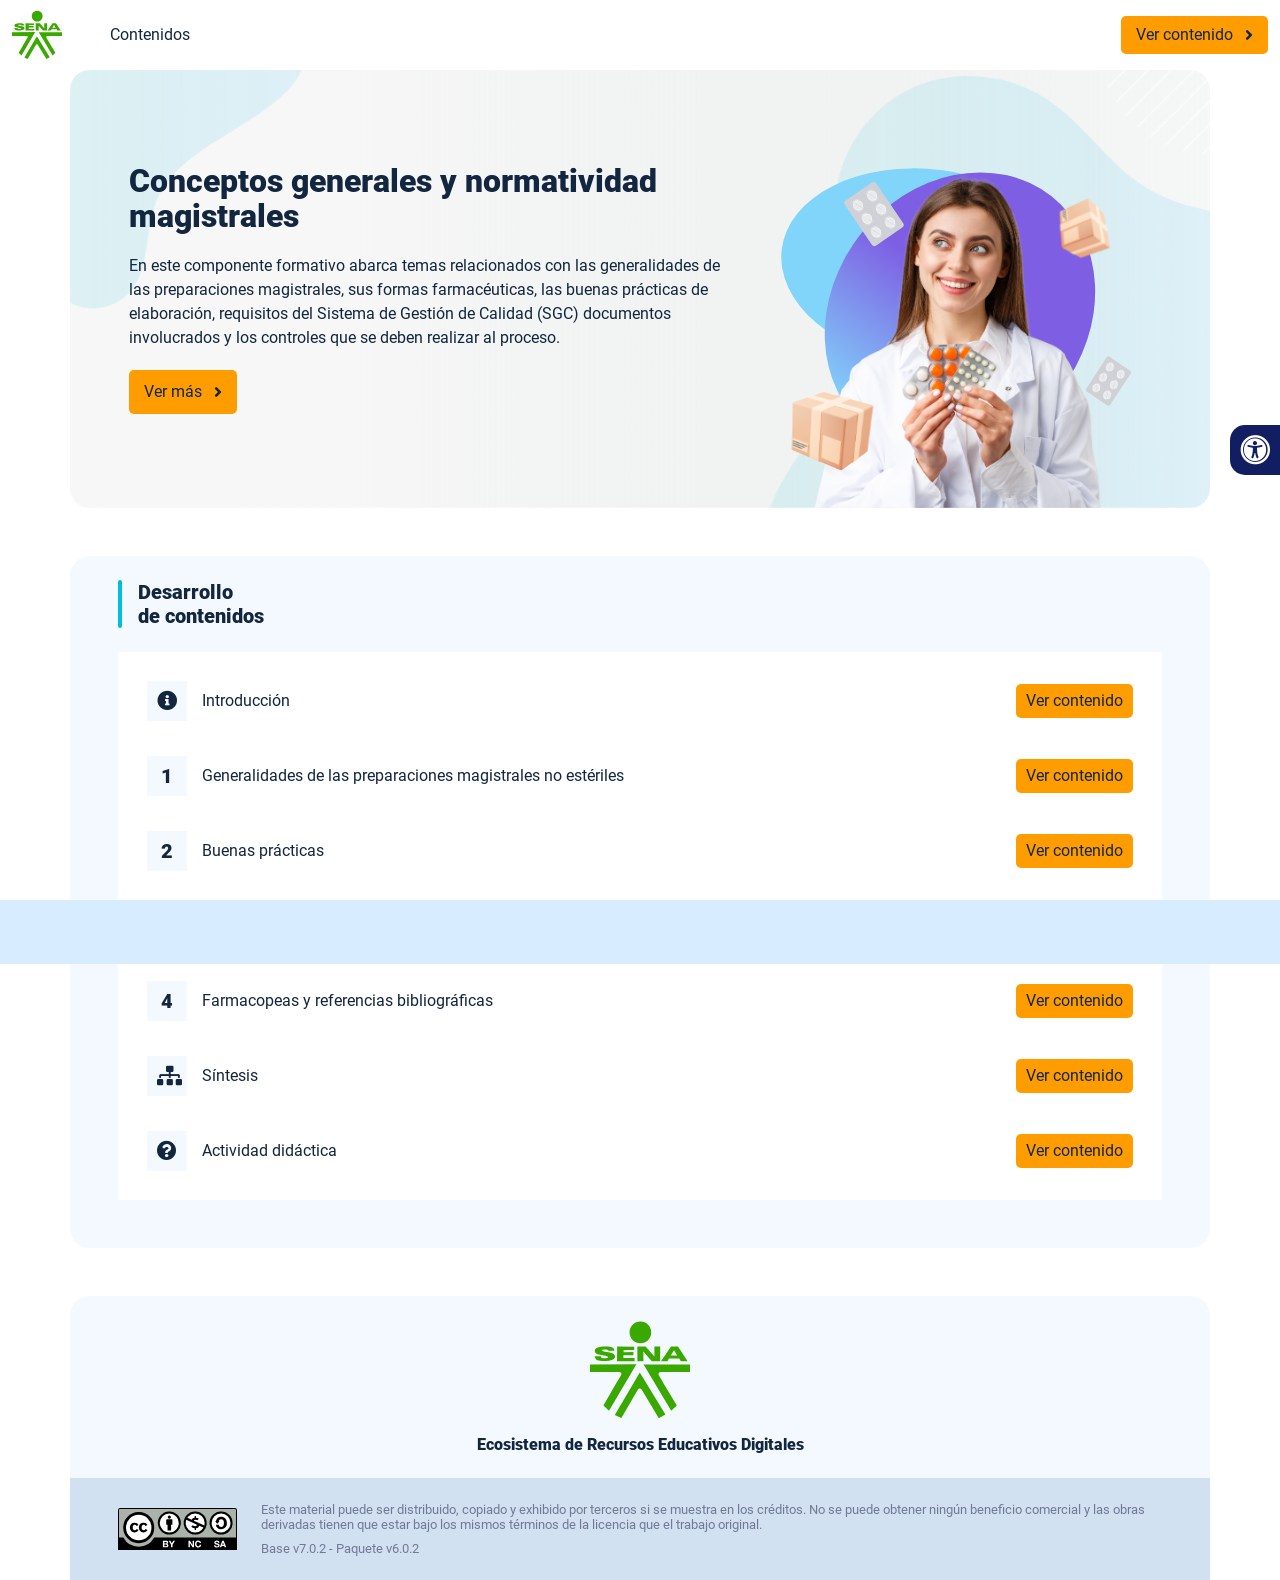
==== commit 0b93b2f9: "new dist" ====
--- a/index.html
+++ b/index.html
@@ -1 +1 @@
-<!DOCTYPE html><html lang=""><head><meta charset="utf-8"><meta http-equiv="X-UA-Compatible" content="IE=edge"><meta name="viewport" content="width=device-width,initial-scale=1"><link rel="icon" href="favicon.ico"><title>Conceptos generales y normatividad magistrales</title><link href="css/chunk-0c047e41.3babef71.css" rel="prefetch"><link href="css/chunk-25b302c8.3babef71.css" rel="prefetch"><link href="css/chunk-26fc7596.3babef71.css" rel="prefetch"><link href="css/chunk-2d2747e2.3babef71.css" rel="prefetch"><link href="css/chunk-32334cb6.3babef71.css" rel="prefetch"><link href="css/chunk-3c57cd7b.3babef71.css" rel="prefetch"><link href="css/chunk-4f2d402a.3babef71.css" rel="prefetch"><link href="css/chunk-515a8379.8f9cd922.css" rel="prefetch"><link href="css/chunk-59974754.734e39b9.css" rel="prefetch"><link href="css/chunk-60cbc06b.d3a83979.css" rel="prefetch"><link href="css/chunk-6e1e538a.5eb299c6.css" rel="prefetch"><link href="css/chunk-766a929b.83f7e217.css" rel="prefetch"><link href="css/chunk-f2df7d2c.3babef71.css" rel="prefetch"><link href="css/comple.e766caee.css" rel="prefetch"><link href="css/creditos.9ca98631.css" rel="prefetch"><link href="css/glosario.a8263125.css" rel="prefetch"><link href="css/referencias.47f89f89.css" rel="prefetch"><link href="js/actividad.172c32d8.js" rel="prefetch"><link href="js/chunk-0206bfa0.049e2db5.js" rel="prefetch"><link href="js/chunk-0c047e41.f6eae9e9.js" rel="prefetch"><link href="js/chunk-13a6037e.a8aa697e.js" rel="prefetch"><link href="js/chunk-18f95272.42134f14.js" rel="prefetch"><link href="js/chunk-25b302c8.ae2708f6.js" rel="prefetch"><link href="js/chunk-26fc7596.46354772.js" rel="prefetch"><link href="js/chunk-2c06842c.0dc55578.js" rel="prefetch"><link href="js/chunk-2d0c5615.56ab507b.js" rel="prefetch"><link href="js/chunk-2d0e96ec.4f8a7593.js" rel="prefetch"><link href="js/chunk-2d208d90.db548348.js" rel="prefetch"><link href="js/chunk-2d21d0e2.447c9ad9.js" rel="prefetch"><link href="js/chunk-2d22c123.a3515b26.js" rel="prefetch"><link href="js/chunk-2d2747e2.79be545f.js" rel="prefetch"><link href="js/chunk-2e80bb9a.82ddeeb5.js" rel="prefetch"><link href="js/chunk-319206de.5cc62088.js" rel="prefetch"><link href="js/chunk-32334cb6.cb2e0855.js" rel="prefetch"><link href="js/chunk-36769079.66aa00cb.js" rel="prefetch"><link href="js/chunk-3c57cd7b.07a65773.js" rel="prefetch"><link href="js/chunk-4cdd78c0.de715ca5.js" rel="prefetch"><link href="js/chunk-4f2d402a.38063bc1.js" rel="prefetch"><link href="js/chunk-515a8379.7366077d.js" rel="prefetch"><link href="js/chunk-53ccb27e.5731057a.js" rel="prefetch"><link href="js/chunk-55d286b8.f1f0b5bd.js" rel="prefetch"><link href="js/chunk-59974754.fec9dd94.js" rel="prefetch"><link href="js/chunk-60cbc06b.c4c1ca78.js" rel="prefetch"><link href="js/chunk-659152b8.823b6bba.js" rel="prefetch"><link href="js/chunk-6e1e538a.c4eee319.js" rel="prefetch"><link href="js/chunk-766a929b.c5c0333c.js" rel="prefetch"><link href="js/chunk-c796899c.4918e9f6.js" rel="prefetch"><link href="js/chunk-e8a7823a.cac34dc4.js" rel="prefetch"><link href="js/chunk-f2df7d2c.58b34177.js" rel="prefetch"><link href="js/chunk-fde47172.ad1cdf34.js" rel="prefetch"><link href="js/comple.0c248605.js" rel="prefetch"><link href="js/creditos.c99c84cd.js" rel="prefetch"><link href="js/glosario.76bb530a.js" rel="prefetch"><link href="js/intro.5166cea1.js" rel="prefetch"><link href="js/referencias.99c9cd43.js" rel="prefetch"><link href="js/sintesis.0b5794cd.js" rel="prefetch"><link href="js/tema1.083d6ed0.js" rel="prefetch"><link href="js/tema2.0b722858.js" rel="prefetch"><link href="js/tema3.2c746272.js" rel="prefetch"><link href="js/tema4.430b472b.js" rel="prefetch"><link href="css/app.e220dab3.css" rel="preload" as="style"><link href="css/chunk-vendors.39f6dffa.css" rel="preload" as="style"><link href="js/app.28762fc4.js" rel="preload" as="script"><link href="js/chunk-vendors.f7e1e6d9.js" rel="preload" as="script"><link href="css/chunk-vendors.39f6dffa.css" rel="stylesheet"><link href="css/app.e220dab3.css" rel="stylesheet"></head><body><noscript><strong>We're sorry but Conceptos generales y normatividad magistrales doesn't work properly without JavaScript enabled. Please enable it to continue.</strong></noscript><div id="app"></div><script src="js/chunk-vendors.f7e1e6d9.js"></script><script src="js/app.28762fc4.js"></script></body></html>+<!DOCTYPE html><html lang=""><head><meta charset="utf-8"><meta http-equiv="X-UA-Compatible" content="IE=edge"><meta name="viewport" content="width=device-width,initial-scale=1"><link rel="icon" href="favicon.ico"><title>Conceptos generales y normatividad magistrales</title><link href="css/chunk-110f1f0b.52141945.css" rel="prefetch"><link href="css/chunk-179248a2.52141945.css" rel="prefetch"><link href="css/chunk-2a9fce91.52141945.css" rel="prefetch"><link href="css/chunk-515a8379.8f9cd922.css" rel="prefetch"><link href="css/chunk-59974754.734e39b9.css" rel="prefetch"><link href="css/chunk-5d1ce150.52141945.css" rel="prefetch"><link href="css/chunk-60cbc06b.d3a83979.css" rel="prefetch"><link href="css/chunk-623f2040.52141945.css" rel="prefetch"><link href="css/chunk-6a43ec24.52141945.css" rel="prefetch"><link href="css/chunk-6e1e538a.5eb299c6.css" rel="prefetch"><link href="css/chunk-6e613899.52141945.css" rel="prefetch"><link href="css/chunk-766a929b.83f7e217.css" rel="prefetch"><link href="css/chunk-7794bb60.52141945.css" rel="prefetch"><link href="css/comple.e766caee.css" rel="prefetch"><link href="css/creditos.9ca98631.css" rel="prefetch"><link href="css/glosario.a8263125.css" rel="prefetch"><link href="css/referencias.47f89f89.css" rel="prefetch"><link href="js/actividad.f2f540b2.js" rel="prefetch"><link href="js/chunk-0206bfa0.25be952e.js" rel="prefetch"><link href="js/chunk-110f1f0b.04c83d0f.js" rel="prefetch"><link href="js/chunk-13a6037e.f9eea0e7.js" rel="prefetch"><link href="js/chunk-179248a2.d1bafdbb.js" rel="prefetch"><link href="js/chunk-18f95272.d2bcdc8f.js" rel="prefetch"><link href="js/chunk-2a9fce91.ae8c4b7d.js" rel="prefetch"><link href="js/chunk-2c06842c.24f312a4.js" rel="prefetch"><link href="js/chunk-2d0c5615.5c689737.js" rel="prefetch"><link href="js/chunk-2d0e96ec.57f79e27.js" rel="prefetch"><link href="js/chunk-2d208d90.3e1ee65a.js" rel="prefetch"><link href="js/chunk-2d21d0e2.dfdc5b8d.js" rel="prefetch"><link href="js/chunk-2d22c123.f70756c2.js" rel="prefetch"><link href="js/chunk-2e80bb9a.3c74777a.js" rel="prefetch"><link href="js/chunk-319206de.976aa6eb.js" rel="prefetch"><link href="js/chunk-36769079.bca1cb75.js" rel="prefetch"><link href="js/chunk-4cdd78c0.be27b0eb.js" rel="prefetch"><link href="js/chunk-515a8379.e0082551.js" rel="prefetch"><link href="js/chunk-53ccb27e.98cc1194.js" rel="prefetch"><link href="js/chunk-55d286b8.78df0c7a.js" rel="prefetch"><link href="js/chunk-59974754.4bbf6e55.js" rel="prefetch"><link href="js/chunk-5d1ce150.725727bc.js" rel="prefetch"><link href="js/chunk-60cbc06b.018fac78.js" rel="prefetch"><link href="js/chunk-623f2040.c2e2f9b3.js" rel="prefetch"><link href="js/chunk-659152b8.d60cdca6.js" rel="prefetch"><link href="js/chunk-6a43ec24.143a4eb2.js" rel="prefetch"><link href="js/chunk-6e1e538a.f0f84fb3.js" rel="prefetch"><link href="js/chunk-6e613899.ffe7de9f.js" rel="prefetch"><link href="js/chunk-766a929b.f7369554.js" rel="prefetch"><link href="js/chunk-7794bb60.e0ae4b9d.js" rel="prefetch"><link href="js/chunk-c796899c.bb9ea0e0.js" rel="prefetch"><link href="js/chunk-e8a7823a.e4fcf27b.js" rel="prefetch"><link href="js/chunk-fde47172.48721805.js" rel="prefetch"><link href="js/comple.ff82db72.js" rel="prefetch"><link href="js/creditos.97d16499.js" rel="prefetch"><link href="js/glosario.cf0f968d.js" rel="prefetch"><link href="js/intro.a4dda8ef.js" rel="prefetch"><link href="js/referencias.8982f61d.js" rel="prefetch"><link href="js/sintesis.bbfa4e4d.js" rel="prefetch"><link href="js/tema1.82be8998.js" rel="prefetch"><link href="js/tema2.05b6d726.js" rel="prefetch"><link href="js/tema3.cee975f4.js" rel="prefetch"><link href="js/tema4.45744d6c.js" rel="prefetch"><link href="css/app.439a535d.css" rel="preload" as="style"><link href="css/chunk-vendors.39f6dffa.css" rel="preload" as="style"><link href="js/app.e21a6a54.js" rel="preload" as="script"><link href="js/chunk-vendors.067999a6.js" rel="preload" as="script"><link href="css/chunk-vendors.39f6dffa.css" rel="stylesheet"><link href="css/app.439a535d.css" rel="stylesheet"></head><body><noscript><strong>We're sorry but Conceptos generales y normatividad magistrales doesn't work properly without JavaScript enabled. Please enable it to continue.</strong></noscript><div id="app"></div><script src="js/chunk-vendors.067999a6.js"></script><script src="js/app.e21a6a54.js"></script></body></html>
--- a/css/chunk-110f1f0b.52141945.css
+++ b/css/chunk-110f1f0b.52141945.css
@@ -0,0 +1 @@
+.actividad[data-v-c4e6906c]{background-color:#f2f2f2}.horizontal-scroll__wrapper[data-v-c4e6906c]{overflow:hidden}.horizontal-scroll[data-v-c4e6906c]{display:flex;transition:transform .5s ease-in-out;align-items:center;flex-wrap:nowrap}.horizontal-scroll[data-v-c4e6906c]:not(.row){width:100%}.horizontal-scroll--item-fw[data-v-c4e6906c]>div{flex-grow:0;flex-shrink:0;width:100%;margin:0!important}
--- a/css/chunk-179248a2.52141945.css
+++ b/css/chunk-179248a2.52141945.css
@@ -0,0 +1 @@
+.actividad[data-v-c4e6906c]{background-color:#f2f2f2}.horizontal-scroll__wrapper[data-v-c4e6906c]{overflow:hidden}.horizontal-scroll[data-v-c4e6906c]{display:flex;transition:transform .5s ease-in-out;align-items:center;flex-wrap:nowrap}.horizontal-scroll[data-v-c4e6906c]:not(.row){width:100%}.horizontal-scroll--item-fw[data-v-c4e6906c]>div{flex-grow:0;flex-shrink:0;width:100%;margin:0!important}
--- a/css/chunk-2a9fce91.52141945.css
+++ b/css/chunk-2a9fce91.52141945.css
@@ -0,0 +1 @@
+.actividad[data-v-c4e6906c]{background-color:#f2f2f2}.horizontal-scroll__wrapper[data-v-c4e6906c]{overflow:hidden}.horizontal-scroll[data-v-c4e6906c]{display:flex;transition:transform .5s ease-in-out;align-items:center;flex-wrap:nowrap}.horizontal-scroll[data-v-c4e6906c]:not(.row){width:100%}.horizontal-scroll--item-fw[data-v-c4e6906c]>div{flex-grow:0;flex-shrink:0;width:100%;margin:0!important}
--- a/css/chunk-5d1ce150.52141945.css
+++ b/css/chunk-5d1ce150.52141945.css
@@ -0,0 +1 @@
+.actividad[data-v-c4e6906c]{background-color:#f2f2f2}.horizontal-scroll__wrapper[data-v-c4e6906c]{overflow:hidden}.horizontal-scroll[data-v-c4e6906c]{display:flex;transition:transform .5s ease-in-out;align-items:center;flex-wrap:nowrap}.horizontal-scroll[data-v-c4e6906c]:not(.row){width:100%}.horizontal-scroll--item-fw[data-v-c4e6906c]>div{flex-grow:0;flex-shrink:0;width:100%;margin:0!important}
--- a/css/chunk-623f2040.52141945.css
+++ b/css/chunk-623f2040.52141945.css
@@ -0,0 +1 @@
+.actividad[data-v-c4e6906c]{background-color:#f2f2f2}.horizontal-scroll__wrapper[data-v-c4e6906c]{overflow:hidden}.horizontal-scroll[data-v-c4e6906c]{display:flex;transition:transform .5s ease-in-out;align-items:center;flex-wrap:nowrap}.horizontal-scroll[data-v-c4e6906c]:not(.row){width:100%}.horizontal-scroll--item-fw[data-v-c4e6906c]>div{flex-grow:0;flex-shrink:0;width:100%;margin:0!important}
--- a/css/chunk-6a43ec24.52141945.css
+++ b/css/chunk-6a43ec24.52141945.css
@@ -0,0 +1 @@
+.actividad[data-v-c4e6906c]{background-color:#f2f2f2}.horizontal-scroll__wrapper[data-v-c4e6906c]{overflow:hidden}.horizontal-scroll[data-v-c4e6906c]{display:flex;transition:transform .5s ease-in-out;align-items:center;flex-wrap:nowrap}.horizontal-scroll[data-v-c4e6906c]:not(.row){width:100%}.horizontal-scroll--item-fw[data-v-c4e6906c]>div{flex-grow:0;flex-shrink:0;width:100%;margin:0!important}
--- a/css/chunk-6e613899.52141945.css
+++ b/css/chunk-6e613899.52141945.css
@@ -0,0 +1 @@
+.actividad[data-v-c4e6906c]{background-color:#f2f2f2}.horizontal-scroll__wrapper[data-v-c4e6906c]{overflow:hidden}.horizontal-scroll[data-v-c4e6906c]{display:flex;transition:transform .5s ease-in-out;align-items:center;flex-wrap:nowrap}.horizontal-scroll[data-v-c4e6906c]:not(.row){width:100%}.horizontal-scroll--item-fw[data-v-c4e6906c]>div{flex-grow:0;flex-shrink:0;width:100%;margin:0!important}
--- a/css/chunk-7794bb60.52141945.css
+++ b/css/chunk-7794bb60.52141945.css
@@ -0,0 +1 @@
+.actividad[data-v-c4e6906c]{background-color:#f2f2f2}.horizontal-scroll__wrapper[data-v-c4e6906c]{overflow:hidden}.horizontal-scroll[data-v-c4e6906c]{display:flex;transition:transform .5s ease-in-out;align-items:center;flex-wrap:nowrap}.horizontal-scroll[data-v-c4e6906c]:not(.row){width:100%}.horizontal-scroll--item-fw[data-v-c4e6906c]>div{flex-grow:0;flex-shrink:0;width:100%;margin:0!important}
--- a/css/app.439a535d.css
+++ b/css/app.439a535d.css
@@ -0,0 +1 @@
+*{box-sizing:inherit}:after,:before{box-sizing:inherit}html{height:100%;line-height:1.15;box-sizing:border-box;-webkit-font-smoothing:antialiased;-moz-osx-font-smoothing:grayscale;-webkit-text-size-adjust:100%;-ms-text-size-adjust:100%;text-rendering:optimizeLegibility}a,abbr,acronym,address,applet,article,aside,audio,b,big,blockquote,body,canvas,caption,center,cite,code,dd,del,details,dfn,div,dl,dt,em,embed,fieldset,figcaption,figure,footer,form,h1,h2,h3,h4,h5,h6,header,hgroup,html,i,iframe,img,ins,kbd,label,legend,li,mark,menu,nav,object,ol,output,p,pre,q,ruby,s,samp,section,small,span,strike,strong,sub,summary,sup,table,tbody,td,tfoot,th,thead,time,tr,tt,u,ul,var,video{margin:0;padding:0;border:0;outline:0;background:transparent;vertical-align:baseline}article,aside,details,figcaption,figure,footer,header,main,menu,nav,section,summary{display:block}[hidden],template{display:none}hr{box-sizing:content-box;height:0;border-bottom:1px solid #e8e8e8;border-left:0;border-right:0;border-top:0;margin:1.5em 0;overflow:visible}[hidden]{display:none}a{font-family:Roboto,sans-serif;font-size:1em;font-weight:400;text-decoration:none;color:#12263f;background-color:transparent;transition:all .15s ease-in-out;-webkit-text-decoration-skip:objects}a:active,a:hover{outline-width:0}a:active,a:focus,a:hover{color:#000}[type=button],[type=reset],[type=submit],button{-webkit-appearance:none;-moz-appearance:none;appearance:none;cursor:pointer;display:inline-block;vertical-align:middle;border:0;border-radius:5px;color:#12263f;background-color:#ff9d00;font-family:Roboto,sans-serif;font-weight:400;font-size:1em;-webkit-font-smoothing:antialiased;line-height:1em;white-space:nowrap;text-decoration:none;text-transform:none;padding:.75em 1.5em;margin:0;-moz-user-select:none;-ms-user-select:none;user-select:none;overflow:visible;transition:background-color .15s ease-in-out}[type=button]:focus,[type=button]:hover,[type=reset]:focus,[type=reset]:hover,[type=submit]:focus,[type=submit]:hover,button:focus,button:hover{background-color:#ff9d00;color:#12263f}[type=button]:disabled,[type=reset]:disabled,[type=submit]:disabled,button:disabled{cursor:not-allowed;opacity:.5}[type=button]:disabled:hover,[type=reset]:disabled:hover,[type=submit]:disabled:hover,button:disabled:hover{background-color:#ff9d00}input,select,textarea{margin:0;display:block;font-family:Roboto,sans-serif;font-size:16px}input{overflow:visible}[type=color],[type=date],[type=datetime-local],[type=datetime],[type=email],[type=month],[type=number],[type=password],[type=search],[type=tel],[type=text],[type=time],[type=url],[type=week],input:not([type]),select,select[multiple],textarea{background-color:#fff;border:1px solid #e8e8e8;border-radius:5px;box-shadow:inset 0 1px 3px rgba(0,0,0,.06);box-sizing:inherit;margin-bottom:.75em;padding:.5em;transition:border-color .15s ease-in-out;width:100%}[type=color]:hover,[type=date]:hover,[type=datetime-local]:hover,[type=datetime]:hover,[type=email]:hover,[type=month]:hover,[type=number]:hover,[type=password]:hover,[type=search]:hover,[type=tel]:hover,[type=text]:hover,[type=time]:hover,[type=url]:hover,[type=week]:hover,input:not([type]):hover,select:hover,select[multiple]:hover,textarea:hover{border-color:shade(#e8e8e8,20%)}[type=color]:focus,[type=date]:focus,[type=datetime-local]:focus,[type=datetime]:focus,[type=email]:focus,[type=month]:focus,[type=number]:focus,[type=password]:focus,[type=search]:focus,[type=tel]:focus,[type=text]:focus,[type=time]:focus,[type=url]:focus,[type=week]:focus,input:not([type]):focus,select:focus,select[multiple]:focus,textarea:focus{border-color:#00bcd4;box-shadow:inset 0 1px 3px rgba(0,0,0,.06),0 0 5px rgba(104,204,249,.7);outline:none}[type=color]:disabled,[type=date]:disabled,[type=datetime-local]:disabled,[type=datetime]:disabled,[type=email]:disabled,[type=month]:disabled,[type=number]:disabled,[type=password]:disabled,[type=search]:disabled,[type=tel]:disabled,[type=text]:disabled,[type=time]:disabled,[type=url]:disabled,[type=week]:disabled,input:not([type]):disabled,select:disabled,select[multiple]:disabled,textarea:disabled{background-color:shade(#fff,5%);cursor:not-allowed}[type=color]:disabled:hover,[type=date]:disabled:hover,[type=datetime-local]:disabled:hover,[type=datetime]:disabled:hover,[type=email]:disabled:hover,[type=month]:disabled:hover,[type=number]:disabled:hover,[type=password]:disabled:hover,[type=search]:disabled:hover,[type=tel]:disabled:hover,[type=text]:disabled:hover,[type=time]:disabled:hover,[type=url]:disabled:hover,[type=week]:disabled:hover,input:not([type]):disabled:hover,select:disabled:hover,select[multiple]:disabled:hover,textarea:disabled:hover{border:1px solid #e8e8e8}select{text-transform:none;max-width:100%;border-radius:5px}::-webkit-file-upload-button{background-color:#ff9d00;border:none;cursor:pointer;color:#12263f;border-radius:5px;padding:.75em 1.5em}::-webkit-file-upload-button:hover{background-color:#ff9d00}optgroup{font-weight:700}fieldset{border:1px solid #e8e8e8;background-color:transparent;padding:1.5em;-webkit-margin-start:0;-webkit-margin-end:0;-webkit-padding-before:1.5em;-webkit-padding-start:1.5em;-webkit-padding-end:1.5em;-webkit-padding-after:1.5em}legend{box-sizing:border-box;color:inherit;display:table;max-width:100%;padding:0;white-space:normal;font-weight:600;-webkit-padding-start:0;-webkit-padding-end:0}label,legend{margin-bottom:.375em}label{display:block;font-size:1em;font-family:Roboto,sans-serif;font-weight:900}textarea{overflow:auto;resize:vertical}[type=checkbox],[type=radio]{box-sizing:border-box;padding:0;display:inline;margin-right:.375em}[type=number]::-webkit-inner-spin-button,[type=number]::-webkit-outer-spin-button{height:auto}[type=search]{-webkit-appearance:textfield;outline-offset:-2px}[type=search]::-webkit-search-cancel-button,[type=search]::-webkit-search-decoration{-webkit-appearance:none;-moz-appearance:none}::-moz-placeholder{color:#999}:-ms-input-placeholder{color:#999}::placeholder{color:#999}::-webkit-file-upload-button{-webkit-appearance:button;-moz-appearance:button;font:inherit}[type=file]{margin-bottom:.75em;width:100%}[type=button],[type=reset],[type=submit],button{-webkit-appearance:button}[type=button]::-moz-focus-inner,[type=reset]::-moz-focus-inner,[type=submit]::-moz-focus-inner,button::-moz-focus-inner{border-style:none;padding:0}[type=button]:-moz-focusring,[type=reset]:-moz-focusring,[type=submit]:-moz-focusring,button:-moz-focusring{outline:1px dotted ButtonText}progress{vertical-align:baseline}ol,ul{list-style:none;margin-bottom:1em}dt{font-weight:700}figure,img,picture,svg{margin:0;width:100%;max-width:100%}figcaption{display:block;background-color:#e8e8e8;padding:.75em 1.5em;font-size:.8em;font-weight:700}img,svg{display:block;border-style:none}svg:not(:root){overflow:hidden}audio,canvas,progress,video{display:inline-block}audio:not([controls]){display:none;height:0}template{display:none}table{border-collapse:collapse;border-spacing:0;table-layout:fixed;width:100%}td,th,tr{vertical-align:middle}td,th{border:1px solid #e8e8e8;padding:.75em}th{font-size:.875em;line-height:1.2}td{line-height:1.5}body{font-size:16px;font-weight:400;line-height:1.5}body,h1,h2,h3,h4,h5,h6{color:#12263f;font-family:Roboto,sans-serif}h1,h2,h3,h4,h5,h6{font-weight:900;line-height:1.2;margin:0 0 .75em}h1{font-size:2em}h2{font-size:1.5em}h3{font-size:1.25em}h4{font-size:1.125em}h5{font-size:1em}h6{font-size:.875em}p{font-family:Roboto,sans-serif;font-size:1em;font-weight:400;line-height:1.5;color:#12263f;margin-bottom:1em}b,strong{font-weight:700}dfn,em,i{font-style:italic}br{line-height:2em}u{text-decoration:underline}code,kbd,pre,samp{color:#727997;font-family:Lucida Console,Courier New,monospace;font-size:1em}sub,sup{font-size:75%;line-height:0;position:relative;vertical-align:baseline}sub{bottom:-.25em}sup{top:-.5em}small{font-size:80%}mark{background-color:#ffeb3b;color:#000}abbr[title]{border-bottom:none;text-decoration:underline;text-decoration:underline dotted}blockquote,q{quotes:none}::selection{background:#2196f3!important;color:#fff!important;text-shadow:none}::-moz-selection{background:#2196f3!important;color:#fff!important;text-shadow:none}img::selection{background:transparent}img::-moz-selection{background:transparent}body{-webkit-tap-highlight-color:#2196F3!important}details,menu{display:block}summary{display:list-item}@media print{*{background:transparent!important;color:#000!important;box-shadow:none!important;text-shadow:none!important}:after,:before,:first-letter,:first-line{background:transparent!important;color:#000!important;box-shadow:none!important;text-shadow:none!important}a,a:visited{text-decoration:underline}a[href]:after{content:" (" attr(href) ")"}a abbr[title]:after{content:" (" attr(title) ")"}a[href^="#"]:after,a[href^="javascript:"]:after{content:""}blockquote,pre{border:1px solid #999;page-break-inside:avoid}thead{display:table-header-group}img,tr{page-break-inside:avoid}img{max-width:100%!important}h2,h3,p{orphans:3;widows:3}h2,h3{page-break-after:avoid}}[data-aos][data-aos][data-aos-duration="50"],body[data-aos-duration="50"] [data-aos]{transition-duration:50ms}[data-aos][data-aos][data-aos-delay="50"],body[data-aos-delay="50"] [data-aos]{transition-delay:0s}[data-aos][data-aos][data-aos-delay="50"].aos-animate,body[data-aos-delay="50"] [data-aos].aos-animate{transition-delay:50ms}[data-aos][data-aos][data-aos-duration="100"],body[data-aos-duration="100"] [data-aos]{transition-duration:.1s}[data-aos][data-aos][data-aos-delay="100"],body[data-aos-delay="100"] [data-aos]{transition-delay:0s}[data-aos][data-aos][data-aos-delay="100"].aos-animate,body[data-aos-delay="100"] [data-aos].aos-animate{transition-delay:.1s}[data-aos][data-aos][data-aos-duration="150"],body[data-aos-duration="150"] [data-aos]{transition-duration:.15s}[data-aos][data-aos][data-aos-delay="150"],body[data-aos-delay="150"] [data-aos]{transition-delay:0s}[data-aos][data-aos][data-aos-delay="150"].aos-animate,body[data-aos-delay="150"] [data-aos].aos-animate{transition-delay:.15s}[data-aos][data-aos][data-aos-duration="200"],body[data-aos-duration="200"] [data-aos]{transition-duration:.2s}[data-aos][data-aos][data-aos-delay="200"],body[data-aos-delay="200"] [data-aos]{transition-delay:0s}[data-aos][data-aos][data-aos-delay="200"].aos-animate,body[data-aos-delay="200"] [data-aos].aos-animate{transition-delay:.2s}[data-aos][data-aos][data-aos-duration="250"],body[data-aos-duration="250"] [data-aos]{transition-duration:.25s}[data-aos][data-aos][data-aos-delay="250"],body[data-aos-delay="250"] [data-aos]{transition-delay:0s}[data-aos][data-aos][data-aos-delay="250"].aos-animate,body[data-aos-delay="250"] [data-aos].aos-animate{transition-delay:.25s}[data-aos][data-aos][data-aos-duration="300"],body[data-aos-duration="300"] [data-aos]{transition-duration:.3s}[data-aos][data-aos][data-aos-delay="300"],body[data-aos-delay="300"] [data-aos]{transition-delay:0s}[data-aos][data-aos][data-aos-delay="300"].aos-animate,body[data-aos-delay="300"] [data-aos].aos-animate{transition-delay:.3s}[data-aos][data-aos][data-aos-duration="350"],body[data-aos-duration="350"] [data-aos]{transition-duration:.35s}[data-aos][data-aos][data-aos-delay="350"],body[data-aos-delay="350"] [data-aos]{transition-delay:0s}[data-aos][data-aos][data-aos-delay="350"].aos-animate,body[data-aos-delay="350"] [data-aos].aos-animate{transition-delay:.35s}[data-aos][data-aos][data-aos-duration="400"],body[data-aos-duration="400"] [data-aos]{transition-duration:.4s}[data-aos][data-aos][data-aos-delay="400"],body[data-aos-delay="400"] [data-aos]{transition-delay:0s}[data-aos][data-aos][data-aos-delay="400"].aos-animate,body[data-aos-delay="400"] [data-aos].aos-animate{transition-delay:.4s}[data-aos][data-aos][data-aos-duration="450"],body[data-aos-duration="450"] [data-aos]{transition-duration:.45s}[data-aos][data-aos][data-aos-delay="450"],body[data-aos-delay="450"] [data-aos]{transition-delay:0s}[data-aos][data-aos][data-aos-delay="450"].aos-animate,body[data-aos-delay="450"] [data-aos].aos-animate{transition-delay:.45s}[data-aos][data-aos][data-aos-duration="500"],body[data-aos-duration="500"] [data-aos]{transition-duration:.5s}[data-aos][data-aos][data-aos-delay="500"],body[data-aos-delay="500"] [data-aos]{transition-delay:0s}[data-aos][data-aos][data-aos-delay="500"].aos-animate,body[data-aos-delay="500"] [data-aos].aos-animate{transition-delay:.5s}[data-aos][data-aos][data-aos-duration="550"],body[data-aos-duration="550"] [data-aos]{transition-duration:.55s}[data-aos][data-aos][data-aos-delay="550"],body[data-aos-delay="550"] [data-aos]{transition-delay:0s}[data-aos][data-aos][data-aos-delay="550"].aos-animate,body[data-aos-delay="550"] [data-aos].aos-animate{transition-delay:.55s}[data-aos][data-aos][data-aos-duration="600"],body[data-aos-duration="600"] [data-aos]{transition-duration:.6s}[data-aos][data-aos][data-aos-delay="600"],body[data-aos-delay="600"] [data-aos]{transition-delay:0s}[data-aos][data-aos][data-aos-delay="600"].aos-animate,body[data-aos-delay="600"] [data-aos].aos-animate{transition-delay:.6s}[data-aos][data-aos][data-aos-duration="650"],body[data-aos-duration="650"] [data-aos]{transition-duration:.65s}[data-aos][data-aos][data-aos-delay="650"],body[data-aos-delay="650"] [data-aos]{transition-delay:0s}[data-aos][data-aos][data-aos-delay="650"].aos-animate,body[data-aos-delay="650"] [data-aos].aos-animate{transition-delay:.65s}[data-aos][data-aos][data-aos-duration="700"],body[data-aos-duration="700"] [data-aos]{transition-duration:.7s}[data-aos][data-aos][data-aos-delay="700"],body[data-aos-delay="700"] [data-aos]{transition-delay:0s}[data-aos][data-aos][data-aos-delay="700"].aos-animate,body[data-aos-delay="700"] [data-aos].aos-animate{transition-delay:.7s}[data-aos][data-aos][data-aos-duration="750"],body[data-aos-duration="750"] [data-aos]{transition-duration:.75s}[data-aos][data-aos][data-aos-delay="750"],body[data-aos-delay="750"] [data-aos]{transition-delay:0s}[data-aos][data-aos][data-aos-delay="750"].aos-animate,body[data-aos-delay="750"] [data-aos].aos-animate{transition-delay:.75s}[data-aos][data-aos][data-aos-duration="800"],body[data-aos-duration="800"] [data-aos]{transition-duration:.8s}[data-aos][data-aos][data-aos-delay="800"],body[data-aos-delay="800"] [data-aos]{transition-delay:0s}[data-aos][data-aos][data-aos-delay="800"].aos-animate,body[data-aos-delay="800"] [data-aos].aos-animate{transition-delay:.8s}[data-aos][data-aos][data-aos-duration="850"],body[data-aos-duration="850"] [data-aos]{transition-duration:.85s}[data-aos][data-aos][data-aos-delay="850"],body[data-aos-delay="850"] [data-aos]{transition-delay:0s}[data-aos][data-aos][data-aos-delay="850"].aos-animate,body[data-aos-delay="850"] [data-aos].aos-animate{transition-delay:.85s}[data-aos][data-aos][data-aos-duration="900"],body[data-aos-duration="900"] [data-aos]{transition-duration:.9s}[data-aos][data-aos][data-aos-delay="900"],body[data-aos-delay="900"] [data-aos]{transition-delay:0s}[data-aos][data-aos][data-aos-delay="900"].aos-animate,body[data-aos-delay="900"] [data-aos].aos-animate{transition-delay:.9s}[data-aos][data-aos][data-aos-duration="950"],body[data-aos-duration="950"] [data-aos]{transition-duration:.95s}[data-aos][data-aos][data-aos-delay="950"],body[data-aos-delay="950"] [data-aos]{transition-delay:0s}[data-aos][data-aos][data-aos-delay="950"].aos-animate,body[data-aos-delay="950"] [data-aos].aos-animate{transition-delay:.95s}[data-aos][data-aos][data-aos-duration="1000"],body[data-aos-duration="1000"] [data-aos]{transition-duration:1s}[data-aos][data-aos][data-aos-delay="1000"],body[data-aos-delay="1000"] [data-aos]{transition-delay:0s}[data-aos][data-aos][data-aos-delay="1000"].aos-animate,body[data-aos-delay="1000"] [data-aos].aos-animate{transition-delay:1s}[data-aos][data-aos][data-aos-duration="1050"],body[data-aos-duration="1050"] [data-aos]{transition-duration:1.05s}[data-aos][data-aos][data-aos-delay="1050"],body[data-aos-delay="1050"] [data-aos]{transition-delay:0s}[data-aos][data-aos][data-aos-delay="1050"].aos-animate,body[data-aos-delay="1050"] [data-aos].aos-animate{transition-delay:1.05s}[data-aos][data-aos][data-aos-duration="1100"],body[data-aos-duration="1100"] [data-aos]{transition-duration:1.1s}[data-aos][data-aos][data-aos-delay="1100"],body[data-aos-delay="1100"] [data-aos]{transition-delay:0s}[data-aos][data-aos][data-aos-delay="1100"].aos-animate,body[data-aos-delay="1100"] [data-aos].aos-animate{transition-delay:1.1s}[data-aos][data-aos][data-aos-duration="1150"],body[data-aos-duration="1150"] [data-aos]{transition-duration:1.15s}[data-aos][data-aos][data-aos-delay="1150"],body[data-aos-delay="1150"] [data-aos]{transition-delay:0s}[data-aos][data-aos][data-aos-delay="1150"].aos-animate,body[data-aos-delay="1150"] [data-aos].aos-animate{transition-delay:1.15s}[data-aos][data-aos][data-aos-duration="1200"],body[data-aos-duration="1200"] [data-aos]{transition-duration:1.2s}[data-aos][data-aos][data-aos-delay="1200"],body[data-aos-delay="1200"] [data-aos]{transition-delay:0s}[data-aos][data-aos][data-aos-delay="1200"].aos-animate,body[data-aos-delay="1200"] [data-aos].aos-animate{transition-delay:1.2s}[data-aos][data-aos][data-aos-duration="1250"],body[data-aos-duration="1250"] [data-aos]{transition-duration:1.25s}[data-aos][data-aos][data-aos-delay="1250"],body[data-aos-delay="1250"] [data-aos]{transition-delay:0s}[data-aos][data-aos][data-aos-delay="1250"].aos-animate,body[data-aos-delay="1250"] [data-aos].aos-animate{transition-delay:1.25s}[data-aos][data-aos][data-aos-duration="1300"],body[data-aos-duration="1300"] [data-aos]{transition-duration:1.3s}[data-aos][data-aos][data-aos-delay="1300"],body[data-aos-delay="1300"] [data-aos]{transition-delay:0s}[data-aos][data-aos][data-aos-delay="1300"].aos-animate,body[data-aos-delay="1300"] [data-aos].aos-animate{transition-delay:1.3s}[data-aos][data-aos][data-aos-duration="1350"],body[data-aos-duration="1350"] [data-aos]{transition-duration:1.35s}[data-aos][data-aos][data-aos-delay="1350"],body[data-aos-delay="1350"] [data-aos]{transition-delay:0s}[data-aos][data-aos][data-aos-delay="1350"].aos-animate,body[data-aos-delay="1350"] [data-aos].aos-animate{transition-delay:1.35s}[data-aos][data-aos][data-aos-duration="1400"],body[data-aos-duration="1400"] [data-aos]{transition-duration:1.4s}[data-aos][data-aos][data-aos-delay="1400"],body[data-aos-delay="1400"] [data-aos]{transition-delay:0s}[data-aos][data-aos][data-aos-delay="1400"].aos-animate,body[data-aos-delay="1400"] [data-aos].aos-animate{transition-delay:1.4s}[data-aos][data-aos][data-aos-duration="1450"],body[data-aos-duration="1450"] [data-aos]{transition-duration:1.45s}[data-aos][data-aos][data-aos-delay="1450"],body[data-aos-delay="1450"] [data-aos]{transition-delay:0s}[data-aos][data-aos][data-aos-delay="1450"].aos-animate,body[data-aos-delay="1450"] [data-aos].aos-animate{transition-delay:1.45s}[data-aos][data-aos][data-aos-duration="1500"],body[data-aos-duration="1500"] [data-aos]{transition-duration:1.5s}[data-aos][data-aos][data-aos-delay="1500"],body[data-aos-delay="1500"] [data-aos]{transition-delay:0s}[data-aos][data-aos][data-aos-delay="1500"].aos-animate,body[data-aos-delay="1500"] [data-aos].aos-animate{transition-delay:1.5s}[data-aos][data-aos][data-aos-duration="1550"],body[data-aos-duration="1550"] [data-aos]{transition-duration:1.55s}[data-aos][data-aos][data-aos-delay="1550"],body[data-aos-delay="1550"] [data-aos]{transition-delay:0s}[data-aos][data-aos][data-aos-delay="1550"].aos-animate,body[data-aos-delay="1550"] [data-aos].aos-animate{transition-delay:1.55s}[data-aos][data-aos][data-aos-duration="1600"],body[data-aos-duration="1600"] [data-aos]{transition-duration:1.6s}[data-aos][data-aos][data-aos-delay="1600"],body[data-aos-delay="1600"] [data-aos]{transition-delay:0s}[data-aos][data-aos][data-aos-delay="1600"].aos-animate,body[data-aos-delay="1600"] [data-aos].aos-animate{transition-delay:1.6s}[data-aos][data-aos][data-aos-duration="1650"],body[data-aos-duration="1650"] [data-aos]{transition-duration:1.65s}[data-aos][data-aos][data-aos-delay="1650"],body[data-aos-delay="1650"] [data-aos]{transition-delay:0s}[data-aos][data-aos][data-aos-delay="1650"].aos-animate,body[data-aos-delay="1650"] [data-aos].aos-animate{transition-delay:1.65s}[data-aos][data-aos][data-aos-duration="1700"],body[data-aos-duration="1700"] [data-aos]{transition-duration:1.7s}[data-aos][data-aos][data-aos-delay="1700"],body[data-aos-delay="1700"] [data-aos]{transition-delay:0s}[data-aos][data-aos][data-aos-delay="1700"].aos-animate,body[data-aos-delay="1700"] [data-aos].aos-animate{transition-delay:1.7s}[data-aos][data-aos][data-aos-duration="1750"],body[data-aos-duration="1750"] [data-aos]{transition-duration:1.75s}[data-aos][data-aos][data-aos-delay="1750"],body[data-aos-delay="1750"] [data-aos]{transition-delay:0s}[data-aos][data-aos][data-aos-delay="1750"].aos-animate,body[data-aos-delay="1750"] [data-aos].aos-animate{transition-delay:1.75s}[data-aos][data-aos][data-aos-duration="1800"],body[data-aos-duration="1800"] [data-aos]{transition-duration:1.8s}[data-aos][data-aos][data-aos-delay="1800"],body[data-aos-delay="1800"] [data-aos]{transition-delay:0s}[data-aos][data-aos][data-aos-delay="1800"].aos-animate,body[data-aos-delay="1800"] [data-aos].aos-animate{transition-delay:1.8s}[data-aos][data-aos][data-aos-duration="1850"],body[data-aos-duration="1850"] [data-aos]{transition-duration:1.85s}[data-aos][data-aos][data-aos-delay="1850"],body[data-aos-delay="1850"] [data-aos]{transition-delay:0s}[data-aos][data-aos][data-aos-delay="1850"].aos-animate,body[data-aos-delay="1850"] [data-aos].aos-animate{transition-delay:1.85s}[data-aos][data-aos][data-aos-duration="1900"],body[data-aos-duration="1900"] [data-aos]{transition-duration:1.9s}[data-aos][data-aos][data-aos-delay="1900"],body[data-aos-delay="1900"] [data-aos]{transition-delay:0s}[data-aos][data-aos][data-aos-delay="1900"].aos-animate,body[data-aos-delay="1900"] [data-aos].aos-animate{transition-delay:1.9s}[data-aos][data-aos][data-aos-duration="1950"],body[data-aos-duration="1950"] [data-aos]{transition-duration:1.95s}[data-aos][data-aos][data-aos-delay="1950"],body[data-aos-delay="1950"] [data-aos]{transition-delay:0s}[data-aos][data-aos][data-aos-delay="1950"].aos-animate,body[data-aos-delay="1950"] [data-aos].aos-animate{transition-delay:1.95s}[data-aos][data-aos][data-aos-duration="2000"],body[data-aos-duration="2000"] [data-aos]{transition-duration:2s}[data-aos][data-aos][data-aos-delay="2000"],body[data-aos-delay="2000"] [data-aos]{transition-delay:0s}[data-aos][data-aos][data-aos-delay="2000"].aos-animate,body[data-aos-delay="2000"] [data-aos].aos-animate{transition-delay:2s}[data-aos][data-aos][data-aos-duration="2050"],body[data-aos-duration="2050"] [data-aos]{transition-duration:2.05s}[data-aos][data-aos][data-aos-delay="2050"],body[data-aos-delay="2050"] [data-aos]{transition-delay:0s}[data-aos][data-aos][data-aos-delay="2050"].aos-animate,body[data-aos-delay="2050"] [data-aos].aos-animate{transition-delay:2.05s}[data-aos][data-aos][data-aos-duration="2100"],body[data-aos-duration="2100"] [data-aos]{transition-duration:2.1s}[data-aos][data-aos][data-aos-delay="2100"],body[data-aos-delay="2100"] [data-aos]{transition-delay:0s}[data-aos][data-aos][data-aos-delay="2100"].aos-animate,body[data-aos-delay="2100"] [data-aos].aos-animate{transition-delay:2.1s}[data-aos][data-aos][data-aos-duration="2150"],body[data-aos-duration="2150"] [data-aos]{transition-duration:2.15s}[data-aos][data-aos][data-aos-delay="2150"],body[data-aos-delay="2150"] [data-aos]{transition-delay:0s}[data-aos][data-aos][data-aos-delay="2150"].aos-animate,body[data-aos-delay="2150"] [data-aos].aos-animate{transition-delay:2.15s}[data-aos][data-aos][data-aos-duration="2200"],body[data-aos-duration="2200"] [data-aos]{transition-duration:2.2s}[data-aos][data-aos][data-aos-delay="2200"],body[data-aos-delay="2200"] [data-aos]{transition-delay:0s}[data-aos][data-aos][data-aos-delay="2200"].aos-animate,body[data-aos-delay="2200"] [data-aos].aos-animate{transition-delay:2.2s}[data-aos][data-aos][data-aos-duration="2250"],body[data-aos-duration="2250"] [data-aos]{transition-duration:2.25s}[data-aos][data-aos][data-aos-delay="2250"],body[data-aos-delay="2250"] [data-aos]{transition-delay:0s}[data-aos][data-aos][data-aos-delay="2250"].aos-animate,body[data-aos-delay="2250"] [data-aos].aos-animate{transition-delay:2.25s}[data-aos][data-aos][data-aos-duration="2300"],body[data-aos-duration="2300"] [data-aos]{transition-duration:2.3s}[data-aos][data-aos][data-aos-delay="2300"],body[data-aos-delay="2300"] [data-aos]{transition-delay:0s}[data-aos][data-aos][data-aos-delay="2300"].aos-animate,body[data-aos-delay="2300"] [data-aos].aos-animate{transition-delay:2.3s}[data-aos][data-aos][data-aos-duration="2350"],body[data-aos-duration="2350"] [data-aos]{transition-duration:2.35s}[data-aos][data-aos][data-aos-delay="2350"],body[data-aos-delay="2350"] [data-aos]{transition-delay:0s}[data-aos][data-aos][data-aos-delay="2350"].aos-animate,body[data-aos-delay="2350"] [data-aos].aos-animate{transition-delay:2.35s}[data-aos][data-aos][data-aos-duration="2400"],body[data-aos-duration="2400"] [data-aos]{transition-duration:2.4s}[data-aos][data-aos][data-aos-delay="2400"],body[data-aos-delay="2400"] [data-aos]{transition-delay:0s}[data-aos][data-aos][data-aos-delay="2400"].aos-animate,body[data-aos-delay="2400"] [data-aos].aos-animate{transition-delay:2.4s}[data-aos][data-aos][data-aos-duration="2450"],body[data-aos-duration="2450"] [data-aos]{transition-duration:2.45s}[data-aos][data-aos][data-aos-delay="2450"],body[data-aos-delay="2450"] [data-aos]{transition-delay:0s}[data-aos][data-aos][data-aos-delay="2450"].aos-animate,body[data-aos-delay="2450"] [data-aos].aos-animate{transition-delay:2.45s}[data-aos][data-aos][data-aos-duration="2500"],body[data-aos-duration="2500"] [data-aos]{transition-duration:2.5s}[data-aos][data-aos][data-aos-delay="2500"],body[data-aos-delay="2500"] [data-aos]{transition-delay:0s}[data-aos][data-aos][data-aos-delay="2500"].aos-animate,body[data-aos-delay="2500"] [data-aos].aos-animate{transition-delay:2.5s}[data-aos][data-aos][data-aos-duration="2550"],body[data-aos-duration="2550"] [data-aos]{transition-duration:2.55s}[data-aos][data-aos][data-aos-delay="2550"],body[data-aos-delay="2550"] [data-aos]{transition-delay:0s}[data-aos][data-aos][data-aos-delay="2550"].aos-animate,body[data-aos-delay="2550"] [data-aos].aos-animate{transition-delay:2.55s}[data-aos][data-aos][data-aos-duration="2600"],body[data-aos-duration="2600"] [data-aos]{transition-duration:2.6s}[data-aos][data-aos][data-aos-delay="2600"],body[data-aos-delay="2600"] [data-aos]{transition-delay:0s}[data-aos][data-aos][data-aos-delay="2600"].aos-animate,body[data-aos-delay="2600"] [data-aos].aos-animate{transition-delay:2.6s}[data-aos][data-aos][data-aos-duration="2650"],body[data-aos-duration="2650"] [data-aos]{transition-duration:2.65s}[data-aos][data-aos][data-aos-delay="2650"],body[data-aos-delay="2650"] [data-aos]{transition-delay:0s}[data-aos][data-aos][data-aos-delay="2650"].aos-animate,body[data-aos-delay="2650"] [data-aos].aos-animate{transition-delay:2.65s}[data-aos][data-aos][data-aos-duration="2700"],body[data-aos-duration="2700"] [data-aos]{transition-duration:2.7s}[data-aos][data-aos][data-aos-delay="2700"],body[data-aos-delay="2700"] [data-aos]{transition-delay:0s}[data-aos][data-aos][data-aos-delay="2700"].aos-animate,body[data-aos-delay="2700"] [data-aos].aos-animate{transition-delay:2.7s}[data-aos][data-aos][data-aos-duration="2750"],body[data-aos-duration="2750"] [data-aos]{transition-duration:2.75s}[data-aos][data-aos][data-aos-delay="2750"],body[data-aos-delay="2750"] [data-aos]{transition-delay:0s}[data-aos][data-aos][data-aos-delay="2750"].aos-animate,body[data-aos-delay="2750"] [data-aos].aos-animate{transition-delay:2.75s}[data-aos][data-aos][data-aos-duration="2800"],body[data-aos-duration="2800"] [data-aos]{transition-duration:2.8s}[data-aos][data-aos][data-aos-delay="2800"],body[data-aos-delay="2800"] [data-aos]{transition-delay:0s}[data-aos][data-aos][data-aos-delay="2800"].aos-animate,body[data-aos-delay="2800"] [data-aos].aos-animate{transition-delay:2.8s}[data-aos][data-aos][data-aos-duration="2850"],body[data-aos-duration="2850"] [data-aos]{transition-duration:2.85s}[data-aos][data-aos][data-aos-delay="2850"],body[data-aos-delay="2850"] [data-aos]{transition-delay:0s}[data-aos][data-aos][data-aos-delay="2850"].aos-animate,body[data-aos-delay="2850"] [data-aos].aos-animate{transition-delay:2.85s}[data-aos][data-aos][data-aos-duration="2900"],body[data-aos-duration="2900"] [data-aos]{transition-duration:2.9s}[data-aos][data-aos][data-aos-delay="2900"],body[data-aos-delay="2900"] [data-aos]{transition-delay:0s}[data-aos][data-aos][data-aos-delay="2900"].aos-animate,body[data-aos-delay="2900"] [data-aos].aos-animate{transition-delay:2.9s}[data-aos][data-aos][data-aos-duration="2950"],body[data-aos-duration="2950"] [data-aos]{transition-duration:2.95s}[data-aos][data-aos][data-aos-delay="2950"],body[data-aos-delay="2950"] [data-aos]{transition-delay:0s}[data-aos][data-aos][data-aos-delay="2950"].aos-animate,body[data-aos-delay="2950"] [data-aos].aos-animate{transition-delay:2.95s}[data-aos][data-aos][data-aos-duration="3000"],body[data-aos-duration="3000"] [data-aos]{transition-duration:3s}[data-aos][data-aos][data-aos-delay="3000"],body[data-aos-delay="3000"] [data-aos]{transition-delay:0s}[data-aos][data-aos][data-aos-delay="3000"].aos-animate,body[data-aos-delay="3000"] [data-aos].aos-animate{transition-delay:3s}[data-aos]{pointer-events:none}[data-aos].aos-animate{pointer-events:auto}[data-aos][data-aos][data-aos-easing=linear],body[data-aos-easing=linear] [data-aos]{transition-timing-function:cubic-bezier(.25,.25,.75,.75)}[data-aos][data-aos][data-aos-easing=ease],body[data-aos-easing=ease] [data-aos]{transition-timing-function:ease}[data-aos][data-aos][data-aos-easing=ease-in],body[data-aos-easing=ease-in] [data-aos]{transition-timing-function:ease-in}[data-aos][data-aos][data-aos-easing=ease-out],body[data-aos-easing=ease-out] [data-aos]{transition-timing-function:ease-out}[data-aos][data-aos][data-aos-easing=ease-in-out],body[data-aos-easing=ease-in-out] [data-aos]{transition-timing-function:ease-in-out}[data-aos][data-aos][data-aos-easing=ease-in-back],body[data-aos-easing=ease-in-back] [data-aos]{transition-timing-function:cubic-bezier(.6,-.28,.735,.045)}[data-aos][data-aos][data-aos-easing=ease-out-back],body[data-aos-easing=ease-out-back] [data-aos]{transition-timing-function:cubic-bezier(.175,.885,.32,1.275)}[data-aos][data-aos][data-aos-easing=ease-in-out-back],body[data-aos-easing=ease-in-out-back] [data-aos]{transition-timing-function:cubic-bezier(.68,-.55,.265,1.55)}[data-aos][data-aos][data-aos-easing=ease-in-sine],body[data-aos-easing=ease-in-sine] [data-aos]{transition-timing-function:cubic-bezier(.47,0,.745,.715)}[data-aos][data-aos][data-aos-easing=ease-out-sine],body[data-aos-easing=ease-out-sine] [data-aos]{transition-timing-function:cubic-bezier(.39,.575,.565,1)}[data-aos][data-aos][data-aos-easing=ease-in-out-sine],body[data-aos-easing=ease-in-out-sine] [data-aos]{transition-timing-function:cubic-bezier(.445,.05,.55,.95)}[data-aos][data-aos][data-aos-easing=ease-in-quad],body[data-aos-easing=ease-in-quad] [data-aos]{transition-timing-function:cubic-bezier(.55,.085,.68,.53)}[data-aos][data-aos][data-aos-easing=ease-out-quad],body[data-aos-easing=ease-out-quad] [data-aos]{transition-timing-function:cubic-bezier(.25,.46,.45,.94)}[data-aos][data-aos][data-aos-easing=ease-in-out-quad],body[data-aos-easing=ease-in-out-quad] [data-aos]{transition-timing-function:cubic-bezier(.455,.03,.515,.955)}[data-aos][data-aos][data-aos-easing=ease-in-cubic],body[data-aos-easing=ease-in-cubic] [data-aos]{transition-timing-function:cubic-bezier(.55,.085,.68,.53)}[data-aos][data-aos][data-aos-easing=ease-out-cubic],body[data-aos-easing=ease-out-cubic] [data-aos]{transition-timing-function:cubic-bezier(.25,.46,.45,.94)}[data-aos][data-aos][data-aos-easing=ease-in-out-cubic],body[data-aos-easing=ease-in-out-cubic] [data-aos]{transition-timing-function:cubic-bezier(.455,.03,.515,.955)}[data-aos][data-aos][data-aos-easing=ease-in-quart],body[data-aos-easing=ease-in-quart] [data-aos]{transition-timing-function:cubic-bezier(.55,.085,.68,.53)}[data-aos][data-aos][data-aos-easing=ease-out-quart],body[data-aos-easing=ease-out-quart] [data-aos]{transition-timing-function:cubic-bezier(.25,.46,.45,.94)}[data-aos][data-aos][data-aos-easing=ease-in-out-quart],body[data-aos-easing=ease-in-out-quart] [data-aos]{transition-timing-function:cubic-bezier(.455,.03,.515,.955)}@media screen{html:not(.no-js) [data-aos^=fade][data-aos^=fade]{opacity:0;transition-property:opacity,transform}html:not(.no-js) [data-aos^=fade][data-aos^=fade].aos-animate{opacity:1;transform:none}html:not(.no-js) [data-aos=fade-up]{transform:translate3d(0,100px,0)}html:not(.no-js) [data-aos=fade-down]{transform:translate3d(0,-100px,0)}html:not(.no-js) [data-aos=fade-right]{transform:translate3d(-100px,0,0)}html:not(.no-js) [data-aos=fade-left]{transform:translate3d(100px,0,0)}html:not(.no-js) [data-aos=fade-up-right]{transform:translate3d(-100px,100px,0)}html:not(.no-js) [data-aos=fade-up-left]{transform:translate3d(100px,100px,0)}html:not(.no-js) [data-aos=fade-down-right]{transform:translate3d(-100px,-100px,0)}html:not(.no-js) [data-aos=fade-down-left]{transform:translate3d(100px,-100px,0)}html:not(.no-js) [data-aos^=zoom][data-aos^=zoom]{opacity:0;transition-property:opacity,transform}html:not(.no-js) [data-aos^=zoom][data-aos^=zoom].aos-animate{opacity:1;transform:translateZ(0) scale(1)}html:not(.no-js) [data-aos=zoom-in]{transform:scale(.6)}html:not(.no-js) [data-aos=zoom-in-up]{transform:translate3d(0,100px,0) scale(.6)}html:not(.no-js) [data-aos=zoom-in-down]{transform:translate3d(0,-100px,0) scale(.6)}html:not(.no-js) [data-aos=zoom-in-right]{transform:translate3d(-100px,0,0) scale(.6)}html:not(.no-js) [data-aos=zoom-in-left]{transform:translate3d(100px,0,0) scale(.6)}html:not(.no-js) [data-aos=zoom-out]{transform:scale(1.2)}html:not(.no-js) [data-aos=zoom-out-up]{transform:translate3d(0,100px,0) scale(1.2)}html:not(.no-js) [data-aos=zoom-out-down]{transform:translate3d(0,-100px,0) scale(1.2)}html:not(.no-js) [data-aos=zoom-out-right]{transform:translate3d(-100px,0,0) scale(1.2)}html:not(.no-js) [data-aos=zoom-out-left]{transform:translate3d(100px,0,0) scale(1.2)}html:not(.no-js) [data-aos^=flip][data-aos^=flip]{backface-visibility:hidden;transition-property:transform}html:not(.no-js) [data-aos=flip-left]{transform:perspective(2500px) rotateY(-100deg)}html:not(.no-js) [data-aos=flip-left].aos-animate{transform:perspective(2500px) rotateY(0)}html:not(.no-js) [data-aos=flip-right]{transform:perspective(2500px) rotateY(100deg)}html:not(.no-js) [data-aos=flip-right].aos-animate{transform:perspective(2500px) rotateY(0)}html:not(.no-js) [data-aos=flip-up]{transform:perspective(2500px) rotateX(-100deg)}html:not(.no-js) [data-aos=flip-up].aos-animate{transform:perspective(2500px) rotateX(0)}html:not(.no-js) [data-aos=flip-down]{transform:perspective(2500px) rotateX(100deg)}html:not(.no-js) [data-aos=flip-down].aos-animate{transform:perspective(2500px) rotateX(0)}}.actividad{background-color:#f2f2f2}.acordion{position:relative}.acordion__header{display:flex;align-items:center;margin-bottom:25px;cursor:pointer;justify-content:space-between}.acordion__accion__btn--a,.acordion__accion__btn--b{width:40px;height:40px;border-radius:50%;position:relative}.acordion__accion__btn--a i,.acordion__accion__btn--b i{position:absolute;top:50%;left:50%;transform:translate(-50%,-50%)}.acordion__accion__btn--a{background-color:#fff;box-shadow:0 3px 5px 0 rgba(17,30,97,.3)}.acordion__accion__btn--b{border:1px solid #111e61}.acordion__contenido{overflow:hidden;transition:height .5s ease-in-out}.acordion .indicador__container{transform:translateY(15px)}.bloque-texto-a{position:relative}.bloque-texto-a:before{content:"";display:block;position:absolute;top:0;bottom:0;left:50%;right:0}.bloque-texto-a>div{position:relative}.bloque-texto-a.color-primario,.bloque-texto-a__texto{background-color:#fff}.bloque-texto-a.color-primario:before{background-color:#81d4fa}.bloque-texto-a.color-secundario{background-color:#c4b5f2}.bloque-texto-a.color-secundario:before{background-color:#7e5ee3}.bloque-texto-a.color-acento-contenido{background-color:#55ecff}.bloque-texto-a.color-acento-contenido:before{background-color:#00bcd4}.bloque-texto-a.color-acento-botones{background-color:#ffd899}.bloque-texto-a.color-acento-botones:before{background-color:#ff9d00}.bloque-texto-b{position:relative}.bloque-texto-b:before{content:"";display:block;position:absolute;top:40%;bottom:0;left:35%;right:0}.bloque-texto-b__texto{position:relative}.bloque-texto-b__texto *{display:inline}.bloque-texto-b i{font-size:2.5em;color:#00bcd4}.bloque-texto-b i:first-of-type{margin-right:15px}.bloque-texto-b i:last-of-type{margin-left:15px;vertical-align:text-top}.bloque-texto-b.color-primario:before{background-color:#81d4fa}.bloque-texto-b.color-secundario:before{background-color:#7e5ee3}.bloque-texto-b.color-acento-contenido:before{background-color:#00bcd4}.bloque-texto-b.color-acento-botones:before{background-color:#ff9d00}.bloque-texto-c i{font-size:2.5em;color:#00bcd4}.bloque-texto-c:after{content:"";display:block;width:30px;height:30px;background-color:#00bcd4;position:relative;left:calc(100% - 30px)}.bloque-texto-c.color-primario{background-color:#81d4fa}.bloque-texto-c.color-secundario{background-color:#7e5ee3}.bloque-texto-c.color-acento-contenido{background-color:#00bcd4}.bloque-texto-c.color-acento-botones{background-color:#ff9d00}.bloque-texto-d{border-top:1px solid #00bcd4;position:relative}.bloque-texto-d:before{content:"";display:block;position:absolute;top:40%;bottom:0;left:35%;right:0}.bloque-texto-d__texto{position:relative}.bloque-texto-d__texto *{display:inline}.bloque-texto-d i{font-size:2.5em;color:#00bcd4}.bloque-texto-d i:first-of-type{margin-right:15px}.bloque-texto-d i:last-of-type{margin-left:15px;vertical-align:text-top}.bloque-texto-d__autor,.bloque-texto-e__autor{text-align:right;position:relative}.bloque-texto-d.color-primario:before{background-color:#81d4fa}.bloque-texto-d.color-secundario:before{background-color:#7e5ee3}.bloque-texto-d.color-acento-contenido:before{background-color:#00bcd4}.bloque-texto-d.color-acento-botones:before{background-color:#ff9d00}.bloque-texto-e__texto *{display:inline}.bloque-texto-e i{font-size:2.5em;color:#00bcd4}.bloque-texto-e i:first-of-type{margin-right:15px}.bloque-texto-e i:last-of-type{margin-left:15px;vertical-align:text-top}.bloque-texto-e.color-primario{background-color:#81d4fa}.bloque-texto-e.color-secundario{background-color:#7e5ee3}.bloque-texto-e.color-acento-contenido{background-color:#00bcd4}.bloque-texto-e.color-acento-botones{background-color:#ff9d00}.bloque-texto-f{display:flex;flex-direction:column;position:relative;padding-bottom:50px}.bloque-texto-f:before{content:"";display:block;position:absolute;top:0;left:0;right:0;bottom:50px}.bloque-texto-f__comillas{position:static}.bloque-texto-f__comillas i{position:absolute;font-size:2.5em;color:#00bcd4}.bloque-texto-f__comillas i:first-of-type{margin-right:15px;top:0;left:40px;transform:translate(-50%,-50%)}.bloque-texto-f__comillas i:last-of-type{margin-left:15px;vertical-align:text-top;top:calc(100% - 50px);right:10px;margin:0;transform:translate(-50%,-50%)}.bloque-texto-f__texto{position:relative}.bloque-texto-f__texto *{display:inline}.bloque-texto-f__autor{text-align:center;position:relative}.bloque-texto-f__avatar{position:relative;height:50px}.bloque-texto-f__avatar__img{background-color:#fff;position:absolute;top:0;left:50%;transform:translateX(-50%);width:100px;border-radius:50%;overflow:hidden;border:5px solid #fff;box-shadow:0 0 10px 0 rgba(0,0,0,.3)}.bloque-texto-f.color-primario:before{background-color:#81d4fa}.bloque-texto-f.color-secundario:before{background-color:#7e5ee3}.bloque-texto-f.color-acento-contenido:before{background-color:#00bcd4}.bloque-texto-f.color-acento-botones:before{background-color:#ff9d00}.bloque-texto-g{position:relative;display:flex;justify-content:flex-end}.bloque-texto-g__img{width:50%;position:absolute;top:0;left:0;bottom:0;background-position:50%;background-size:cover}.bloque-texto-g__texto{position:relative;width:60%;background-color:hsla(0,0%,100%,.95)}.bloque-texto-g__texto *{display:inline}.bloque-texto-g--inverso{justify-content:flex-start}.bloque-texto-g--inverso .bloque-texto-g__img{left:auto;right:0}@media (max-width:992px){.bloque-texto-g{padding-top:40%!important}.bloque-texto-g__img{width:100%;height:50%}.bloque-texto-g__texto{width:100%}}@media (max-width:576px){.bloque-texto-g{padding-top:200px!important}.bloque-texto-g__img{height:250px}}.bloque-texto-g.color-primario{background-color:#81d4fa}.bloque-texto-g.color-secundario{background-color:#7e5ee3}.bloque-texto-g.color-acento-contenido{background-color:#00bcd4}.bloque-texto-g.color-acento-botones{background-color:#ff9d00}.tabs-a__tab{display:block;width:100%;text-align:left;background-color:#d8ecff;padding:15px 20px;border-radius:5px;color:#111e61;line-height:1.2em}.tabs-a__tab__text{overflow:hidden;text-overflow:ellipsis}.tabs-a__tab:last-child{margin-bottom:0!important}.tabs-a__tab:active,.tabs-a__tab:focus,.tabs-a__tab:hover{color:#111e61}.tabs-a__tab__selected{font-weight:700}@media (min-width:992px){.tabs-a__tab__selected{position:relative}.tabs-a__tab__selected:before{content:"";display:block;position:absolute;right:0;top:50%;width:15px;height:15px;transform:translate(5px,-50%) rotate(45deg);background-color:#ff9d00}}.tabs-a__content-item{opacity:0}.tabs-a__content-item--active{-webkit-animation:tab-content-active .5s ease-in-out forwards;animation:tab-content-active .5s ease-in-out forwards}.tabs-a.color-primario .tabs-a__tab:active,.tabs-a.color-primario .tabs-a__tab:focus,.tabs-a.color-primario .tabs-a__tab:hover{background-color:#81d4fa;color:#12263f}.tabs-a.color-primario .tabs-a__tab__selected{background-color:#81d4fa;color:#12263f}.tabs-a.color-primario .tabs-a__tab__selected:before{background-color:#81d4fa}.tabs-a.color-secundario .tabs-a__tab:active,.tabs-a.color-secundario .tabs-a__tab:focus,.tabs-a.color-secundario .tabs-a__tab:hover{background-color:#7e5ee3;color:#12263f}.tabs-a.color-secundario .tabs-a__tab__selected{background-color:#7e5ee3;color:#12263f}.tabs-a.color-secundario .tabs-a__tab__selected:before{background-color:#7e5ee3}.tabs-a.color-acento-contenido .tabs-a__tab:active,.tabs-a.color-acento-contenido .tabs-a__tab:focus,.tabs-a.color-acento-contenido .tabs-a__tab:hover{background-color:#00bcd4;color:#fff}.tabs-a.color-acento-contenido .tabs-a__tab__selected{background-color:#00bcd4;color:#fff}.tabs-a.color-acento-contenido .tabs-a__tab__selected:before{background-color:#00bcd4}.tabs-a.color-acento-botones .tabs-a__tab:active,.tabs-a.color-acento-botones .tabs-a__tab:focus,.tabs-a.color-acento-botones .tabs-a__tab:hover{background-color:#ff9d00;color:#fff}.tabs-a.color-acento-botones .tabs-a__tab__selected{background-color:#ff9d00;color:#fff}.tabs-a.color-acento-botones .tabs-a__tab__selected:before{background-color:#ff9d00}@-webkit-keyframes tab-content-active{0%{opacity:0}to{opacity:1}}@keyframes tab-content-active{0%{opacity:0}to{opacity:1}}.tabs-b{border-bottom:1px solid #afafaf}.tabs-b__tab{display:flex;flex-direction:column;align-items:center;padding:20px;background-color:#f6f6f6;border-right:2px solid #afafaf;border-bottom:2px solid #afafaf;cursor:pointer}.tabs-b__tab:active,.tabs-b__tab:focus,.tabs-b__tab:hover{background-color:#e8e8e8}.tabs-b__tab:last-child{border-right:none}.tabs-b__tab__icon{width:50px;margin-bottom:20px}.tabs-b__tab__title{text-align:center;font-size:.875em;line-height:1.1em;display:flex;height:100%;align-items:center}.tabs-b__tab--active{background-color:transparent;border-top:5px solid!important;border-bottom:none}.tabs-b__tab--active:active,.tabs-b__tab--active:focus,.tabs-b__tab--active:hover{background-color:transparent}.tabs-b__tab--active .tabs-b__tab__title{font-weight:700}@media (min-width:576px) and (max-width:992px){.tabs-b__tab{border-top:2px solid #afafaf}.tabs-b__tab:first-child{border-left:2px solid #afafaf}.tabs-b__tab:last-child{border-right:2px solid #afafaf}.tabs-b__tab:nth-child(4){border-left:2px solid #afafaf}.tabs-b__tab:nth-child(n+4){border-top:none}.tabs-b__tab--active:nth-child(-n+3){border-bottom:2px solid #afafaf}}@media (max-width:576px){.tabs-b__tab:last-child{border-right:2px solid #afafaf}.tabs-b__tab:nth-child(-n+2){border-top:2px solid #afafaf}.tabs-b__tab:nth-child(odd){border-left:2px solid #afafaf}}.tabs-b.color-primario .tabs-b__tab--active{border-top-color:#81d4fa!important}.tabs-b.color-secundario .tabs-b__tab--active{border-top-color:#7e5ee3!important}.tabs-b.color-acento-contenido .tabs-b__tab--active{border-top-color:#00bcd4!important}.tabs-b.color-acento-botones .tabs-b__tab--active{border-top-color:#ff9d00!important}.tabs-c{border-bottom:1px solid #afafaf}.tabs-c__header{margin-bottom:15px}.tabs-c__tab{border-bottom:4px solid #e8e8e8;line-height:1.2;text-align:center;display:flex;align-items:center;justify-content:center;position:relative}.tabs-c__tab:after,.tabs-c__tab:before{content:"";display:block;position:absolute;transform:translate(-50%,-50%)}.tabs-c__tab:after{width:2px;height:20px;top:50%;right:-2px;background-color:#e8e8e8}.tabs-c__tab:last-child:after{display:none}@media (min-width:992px) and (max-width:1200px){.tabs-c__tab:nth-child(3n):after{display:none}}@media (min-width:576px) and (max-width:992px){.tabs-c__tab:nth-child(2n):after{display:none}}@media (max-width:576px){.tabs-c__tab:after{display:none}}.tabs-c__tab--active{border-bottom:4px solid!important}.tabs-c__tab--active:before{width:0;height:0;border-left:10px solid transparent;border-right:10px solid transparent;border-top:10px solid;left:50%;top:calc(100% + 6px)}.tabs-c__tab--active:active,.tabs-c__tab--active:focus,.tabs-c__tab--active:hover{background-color:transparent}.tabs-c__tab--active .tabs-b__tab__title{font-weight:700}.tabs-c.color-primario .tabs-c__tab--active{border-bottom-color:#81d4fa!important}.tabs-c.color-primario .tabs-c__tab--active:before{border-top-color:#81d4fa}.tabs-c.color-secundario .tabs-c__tab--active{border-bottom-color:#7e5ee3!important}.tabs-c.color-secundario .tabs-c__tab--active:before{border-top-color:#7e5ee3}.tabs-c.color-acento-contenido .tabs-c__tab--active{border-bottom-color:#00bcd4!important}.tabs-c.color-acento-contenido .tabs-c__tab--active:before{border-top-color:#00bcd4}.tabs-c.color-acento-botones .tabs-c__tab--active{border-bottom-color:#ff9d00!important}.tabs-c.color-acento-botones .tabs-c__tab--active:before{border-top-color:#ff9d00}.fade-enter-active,.fade-leave-active{transition:opacity .5s}.fade-enter,.fade-leave-to{opacity:0}table *{line-height:1.2}table caption{margin-top:5px;color:#12263f;font-size:.8em;background-color:#e8e8e8;padding:.75em 1.5em;font-weight:700}.tabla-a{overflow-x:auto}.tabla-a table{min-width:700px}.tabla-a thead{border-top:5px solid;color:#111e61;background-color:#e8e8e8}.tabla-a th{border-color:#e8e8e8;font-weight:700;text-align:center;font-size:1.125em}.tabla-a.color-primario thead{border-color:#81d4fa}.tabla-a.color-secundario thead{border-color:#7e5ee3}.tabla-a.color-acento-contenido thead{border-color:#00bcd4}.tabla-a.color-acento-botones thead{border-color:#ff9d00}.tabla-b,.tabla-c{overflow-x:auto}.tabla-b__header{background-color:#00bcd4;padding:15px;text-align:center;position:sticky;left:0}.tabla-b__header *{color:#fff}.tabla-b table,.tabla-c table{table-layout:auto;min-width:700px}.tabla-b tr:nth-child(2n),.tabla-c tr:nth-child(2n){background-color:hsla(0,0%,91%,.4)}.tabla-b td,.tabla-b th,.tabla-c td,.tabla-c th{border:none;padding:20px 40px}.tabla-b th,.tabla-c th{width:200px;border-right:1px solid #e8e8e8}.color-primario.tabla-c .tabla-b__header,.tabla-b.color-primario .tabla-b__header{background-color:#81d4fa}.color-primario.tabla-c .tabla-b__header *,.tabla-b.color-primario .tabla-b__header *{color:#12263f}.color-secundario.tabla-c .tabla-b__header,.tabla-b.color-secundario .tabla-b__header{background-color:#7e5ee3}.color-secundario.tabla-c .tabla-b__header *,.tabla-b.color-secundario .tabla-b__header *{color:#12263f}.color-acento-contenido.tabla-c .tabla-b__header,.tabla-b.color-acento-contenido .tabla-b__header{background-color:#00bcd4}.color-acento-contenido.tabla-c .tabla-b__header *,.tabla-b.color-acento-contenido .tabla-b__header *{color:#fff}.color-acento-botones.tabla-c .tabla-b__header,.tabla-b.color-acento-botones .tabla-b__header{background-color:#ff9d00}.color-acento-botones.tabla-c .tabla-b__header *,.tabla-b.color-acento-botones .tabla-b__header *{color:#fff}.tabla-c{box-shadow:0 0 10px 0 rgba(0,0,0,.25)}.tabla-c table{border-radius:10px;border-collapse:collapse}.tabla-c caption{border-radius:0}.tabla-c td,.tabla-c th{border:none;padding:20px}.tabla-c th{width:16%}.tabla-c th+td{width:36%}.tabla-c td{width:16%}.tabla-c td:first-child{width:36%}.linea-tiempo-a{position:relative;padding:30px 0}.linea-tiempo-a__row{display:flex;align-items:center;margin-bottom:90px;position:relative;cursor:pointer}.linea-tiempo-a__row:after,.linea-tiempo-a__row:before{content:"";display:block;top:50%;left:50%;width:40px;height:40px;border-radius:50%;position:absolute;transform:translate(-50%,-50%)}.linea-tiempo-a__row:after{width:20px;height:20px;background:#d2e1f1}.linea-tiempo-a__row:nth-child(2n){flex-direction:row-reverse}.linea-tiempo-a__row:nth-child(2n) .linea-tiempo-a__content{text-align:left}.linea-tiempo-a__row:nth-child(2n) .linea-tiempo-a__text{align-items:flex-start;margin-right:0;margin-left:80px}.linea-tiempo-a__row:nth-child(2n) .linea-tiempo-a__icon{justify-content:flex-end}.linea-tiempo-a__row:nth-child(2n) .linea-tiempo-a__icon__container{margin-left:0;margin-right:50px}.linea-tiempo-a__row:nth-child(2n) .linea-tiempo-a__icon__container:before{left:auto;right:0;transform:translate(35%,-50%) rotate(45deg)}.linea-tiempo-a__row:nth-child(2n):hover .linea-tiempo-a__icon__container{transform:scale(1.3) translateX(-15px)}.linea-tiempo-a__row:nth-child(2n):hover .linea-tiempo-a__text{transform:translateX(-30px)}.linea-tiempo-a__row:hover .linea-tiempo-a__icon__container{transform:scale(1.3) translateX(15px)}.linea-tiempo-a__row:hover .linea-tiempo-a__text{transform:translateX(30px)}.linea-tiempo-a__row:last-child{margin-bottom:0}.linea-tiempo-a__content{width:50%;text-align:right}.linea-tiempo-a__content span{display:block;margin:0;max-width:250px;line-height:1.1em}.linea-tiempo-a__text{display:flex;flex-direction:column;align-items:flex-end;margin-right:80px;transition:transform .3s ease-in-out}.linea-tiempo-a__icon{display:flex}.linea-tiempo-a__icon__container{position:relative;width:130px;height:130px;background:#00bcd4;border-radius:50%;margin-left:50px;transition:transform .3s ease-in-out;display:flex;justify-content:center;align-items:center}.linea-tiempo-a__icon__container:before{content:"";display:block;top:50%;left:0;width:30px;height:30px;position:absolute;background:#00bcd4;transform:translate(-35%,-50%) rotate(45deg)}.linea-tiempo-a__icon__container span{position:relative;text-align:center;font-weight:900}.linea-tiempo-a__icon img{width:60px;position:absolute;top:50%;left:50%;transform:translate(-50%,-50%)}.linea-tiempo-a:before{content:"";display:block;top:0;left:50%;width:10px;height:100%;border-radius:5px;position:absolute;background:#d2e1f1;transform:translate(-50%)}@media screen and (max-width:768px){.linea-tiempo-a__row:nth-child(2n) .linea-tiempo-a__text{margin-left:40px}.linea-tiempo-a__row:nth-child(2n):hover .linea-tiempo-a__icon__container{transform:scale(1.3) translateX(-5px)}.linea-tiempo-a__row:nth-child(2n):hover .linea-tiempo-a__text{transform:translateX(-10px)}.linea-tiempo-a__row:hover .linea-tiempo-a__icon__container{transform:scale(1.3) translateX(5px)}.linea-tiempo-a__row:hover .linea-tiempo-a__text{transform:translateX(10px)}.linea-tiempo-a__text{margin-right:40px}}@media screen and (max-width:450px){.linea-tiempo-a__content span{font-size:16px}.linea-tiempo-a__icon__container{width:100px;height:100px}.linea-tiempo-a__icon__container span{font-size:16px}.linea-tiempo-a__icon__inner{width:100%;height:100%}.linea-tiempo-a__icon__inner:after{width:70px;height:70px}.linea-tiempo-a__icon img{width:40px}}.linea-tiempo-a.color-primario .linea-tiempo-a__row:before{background-color:#81d4fa}.linea-tiempo-a.color-primario .linea-tiempo-a__icon__container{background-color:#81d4fa;color:#12263f}.linea-tiempo-a.color-primario .linea-tiempo-a__icon__container:before{background-color:#81d4fa}.linea-tiempo-a.color-secundario .linea-tiempo-a__row:before{background-color:#7e5ee3}.linea-tiempo-a.color-secundario .linea-tiempo-a__icon__container{background-color:#7e5ee3;color:#12263f}.linea-tiempo-a.color-secundario .linea-tiempo-a__icon__container:before{background-color:#7e5ee3}.linea-tiempo-a.color-acento-contenido .linea-tiempo-a__row:before{background-color:#00bcd4}.linea-tiempo-a.color-acento-contenido .linea-tiempo-a__icon__container{background-color:#00bcd4;color:#fff}.linea-tiempo-a.color-acento-contenido .linea-tiempo-a__icon__container:before{background-color:#00bcd4}.linea-tiempo-a.color-acento-botones .linea-tiempo-a__row:before{background-color:#ff9d00}.linea-tiempo-a.color-acento-botones .linea-tiempo-a__icon__container{background-color:#ff9d00;color:#fff}.linea-tiempo-a.color-acento-botones .linea-tiempo-a__icon__container:before{background-color:#ff9d00}.linea-tiempo-b{position:relative}.linea-tiempo-b__icon{padding-top:100%;border-radius:50%;position:relative}.linea-tiempo-b__icon:after{content:"";display:block;width:15px;height:4px;position:absolute;left:100%;top:50%;transform:translateY(-50%)}.linea-tiempo-b__icon img{position:absolute;width:80%;top:50%;left:50%;transform:translate(-50%,-50%)}.linea-tiempo-b__row{margin-bottom:50px}.linea-tiempo-b__row:last-child{margin-bottom:0}@media (min-width:768px){.linea-tiempo-b__row:nth-child(odd){flex-direction:row-reverse}.linea-tiempo-b__row:nth-child(odd) .linea-tiempo-b__content{text-align:right}.linea-tiempo-b__row:nth-child(odd) .linea-tiempo-b__icon:after{right:100%;left:auto}}.linea-tiempo-b__line{margin-left:calc(50% - 2px)}.linea-tiempo-b__line:after{content:"";display:block;position:absolute;border-left:4px dotted #727997;top:0;bottom:0}.linea-tiempo-b.color-primario .linea-tiempo-b__icon{background-color:#81d4fa}.linea-tiempo-b.color-primario .linea-tiempo-b__icon:after{background-color:#81d4fa}.linea-tiempo-b.color-secundario .linea-tiempo-b__icon{background-color:#7e5ee3}.linea-tiempo-b.color-secundario .linea-tiempo-b__icon:after{background-color:#7e5ee3}.linea-tiempo-b.color-acento-contenido .linea-tiempo-b__icon{background-color:#00bcd4}.linea-tiempo-b.color-acento-contenido .linea-tiempo-b__icon:after{background-color:#00bcd4}.linea-tiempo-b.color-acento-botones .linea-tiempo-b__icon{background-color:#ff9d00}.linea-tiempo-b.color-acento-botones .linea-tiempo-b__icon:after{background-color:#ff9d00}.linea-tiempo-c{display:flex;flex-direction:column}.linea-tiempo-c__header{display:flex;align-items:center}.linea-tiempo-c__header__items{display:flex;flex:auto}.linea-tiempo-c__header__items .horizontal-scroll{align-items:flex-end!important}.linea-tiempo-c__header__item{display:flex;flex-direction:column;align-items:center;cursor:pointer}.linea-tiempo-c__header__item__year{line-height:1.1em;text-align:center;margin-bottom:10px}.linea-tiempo-c__header__item__line-container{width:100%;display:flex;align-items:center}.linea-tiempo-c__header__item__line-container:after,.linea-tiempo-c__header__item__line-container:before{content:"";display:block;width:50%;height:3px;background-color:#ccc}.linea-tiempo-c__header__item__dot{min-width:20px;max-width:20px;min-height:20px;max-height:20px;border:3px solid #ccc;border-radius:50%}.linea-tiempo-c__header__item--active .linea-tiempo-c__header__item__year{font-weight:900}.linea-tiempo-c__header__item--active .linea-tiempo-c__header__item__line-container:before{background-color:#00bcd4}.linea-tiempo-c__header__item--active .linea-tiempo-c__header__item__dot{border-color:#00bcd4;position:relative}.linea-tiempo-c__header__item--active .linea-tiempo-c__header__item__dot:after{content:"";display:block;width:9px;height:9px;background-color:#00bcd4;border-radius:50%;position:absolute;left:50%;top:50%;transform:translate(-50%,-50%)}.linea-tiempo-c__header__item--before .linea-tiempo-c__header__item__line-container:after,.linea-tiempo-c__header__item--before .linea-tiempo-c__header__item__line-container:before{background-color:#00bcd4}.linea-tiempo-c__header__item--before .linea-tiempo-c__header__item__dot{border-color:#00bcd4}.linea-tiempo-c__header__item:first-child .linea-tiempo-c__header__item__line-container:before{background-color:transparent!important}.linea-tiempo-c__header__item:last-child .linea-tiempo-c__header__item__line-container:after{background-color:transparent!important}.linea-tiempo-c__header__btn,.linea-tiempo-c__header__btn--left,.linea-tiempo-c__header__btn--right,.pasos-b__header__btn--left,.pasos-b__header__btn--right{min-width:50px;max-width:50px;min-height:50px;max-height:50px;flex:auto;border-radius:50%;border:2px solid #ccc;background-color:#fff;position:relative;cursor:pointer;transition:border-color .2s ease-in-out}.linea-tiempo-c__header__btn--left i,.linea-tiempo-c__header__btn--right i,.linea-tiempo-c__header__btn i,.pasos-b__header__btn--left i,.pasos-b__header__btn--right i{position:absolute;left:50%;top:50%;transform:translate(-45%,-45%);font-size:1.3em;display:block;line-height:1em}.linea-tiempo-c__header__btn--left:hover,.linea-tiempo-c__header__btn--right:hover,.linea-tiempo-c__header__btn:hover,.pasos-b__header__btn--left:hover,.pasos-b__header__btn--right:hover{border-color:#00bcd4}@media (max-width:768px){.linea-tiempo-c__header__items{flex-wrap:wrap;justify-content:center}.linea-tiempo-c__header__item{flex:none;min-width:25%;margin-bottom:10px}}@media (max-width:576px){.linea-tiempo-c__header__btn,.linea-tiempo-c__header__btn--left,.linea-tiempo-c__header__btn--right,.pasos-b__header__btn--left,.pasos-b__header__btn--right{min-width:30px;max-width:30px;min-height:30px;max-height:30px}}.linea-tiempo-c.color-primario .linea-tiempo-c__header__item--active .linea-tiempo-c__header__item__line-container:before{background-color:#81d4fa}.linea-tiempo-c.color-primario .linea-tiempo-c__header__item--active .linea-tiempo-c__header__item__dot{border-color:#81d4fa}.linea-tiempo-c.color-primario .linea-tiempo-c__header__item--active .linea-tiempo-c__header__item__dot:after{background-color:#81d4fa}.linea-tiempo-c.color-primario .linea-tiempo-c__header__item--before .linea-tiempo-c__header__item__line-container:after,.linea-tiempo-c.color-primario .linea-tiempo-c__header__item--before .linea-tiempo-c__header__item__line-container:before{background-color:#81d4fa}.linea-tiempo-c.color-primario .linea-tiempo-c__header__item--before .linea-tiempo-c__header__item__dot{border-color:#81d4fa}.linea-tiempo-c.color-secundario .linea-tiempo-c__header__item--active .linea-tiempo-c__header__item__line-container:before{background-color:#7e5ee3}.linea-tiempo-c.color-secundario .linea-tiempo-c__header__item--active .linea-tiempo-c__header__item__dot{border-color:#7e5ee3}.linea-tiempo-c.color-secundario .linea-tiempo-c__header__item--active .linea-tiempo-c__header__item__dot:after{background-color:#7e5ee3}.linea-tiempo-c.color-secundario .linea-tiempo-c__header__item--before .linea-tiempo-c__header__item__line-container:after,.linea-tiempo-c.color-secundario .linea-tiempo-c__header__item--before .linea-tiempo-c__header__item__line-container:before{background-color:#7e5ee3}.linea-tiempo-c.color-secundario .linea-tiempo-c__header__item--before .linea-tiempo-c__header__item__dot{border-color:#7e5ee3}.linea-tiempo-c.color-acento-contenido .linea-tiempo-c__header__item--active .linea-tiempo-c__header__item__line-container:before{background-color:#00bcd4}.linea-tiempo-c.color-acento-contenido .linea-tiempo-c__header__item--active .linea-tiempo-c__header__item__dot{border-color:#00bcd4}.linea-tiempo-c.color-acento-contenido .linea-tiempo-c__header__item--active .linea-tiempo-c__header__item__dot:after{background-color:#00bcd4}.linea-tiempo-c.color-acento-contenido .linea-tiempo-c__header__item--before .linea-tiempo-c__header__item__line-container:after,.linea-tiempo-c.color-acento-contenido .linea-tiempo-c__header__item--before .linea-tiempo-c__header__item__line-container:before{background-color:#00bcd4}.linea-tiempo-c.color-acento-contenido .linea-tiempo-c__header__item--before .linea-tiempo-c__header__item__dot{border-color:#00bcd4}.linea-tiempo-c.color-acento-botones .linea-tiempo-c__header__item--active .linea-tiempo-c__header__item__line-container:before{background-color:#ff9d00}.linea-tiempo-c.color-acento-botones .linea-tiempo-c__header__item--active .linea-tiempo-c__header__item__dot{border-color:#ff9d00}.linea-tiempo-c.color-acento-botones .linea-tiempo-c__header__item--active .linea-tiempo-c__header__item__dot:after{background-color:#ff9d00}.linea-tiempo-c.color-acento-botones .linea-tiempo-c__header__item--before .linea-tiempo-c__header__item__line-container:after,.linea-tiempo-c.color-acento-botones .linea-tiempo-c__header__item--before .linea-tiempo-c__header__item__line-container:before{background-color:#ff9d00}.linea-tiempo-c.color-acento-botones .linea-tiempo-c__header__item--before .linea-tiempo-c__header__item__dot{border-color:#ff9d00}.linea-tiempo-c .indicador__container{transform:translateY(10px)}.linea-tiempo-d__item--selected .linea-tiempo-d__item__content__title,.linea-tiempo-d__item--selected .linea-tiempo-d__item__number{font-weight:700}.linea-tiempo-d__item__col-number{display:flex;flex-direction:column}.linea-tiempo-d__item__dots{flex:1;display:flex;justify-content:center;padding:5px 0}.linea-tiempo-d__item__dots:after{content:"";display:block;width:0;height:100%;border-left:5px dotted #d8ecff}.linea-tiempo-d__item__number{justify-content:center;min-width:40px;transition:background-color .3s ease-in-out,color .3s ease-in-out}.linea-tiempo-d__item__content__title,.linea-tiempo-d__item__number{display:flex;align-items:center;height:40px;cursor:pointer}.linea-tiempo-d__item__content__title:hover{font-weight:700}.linea-tiempo-d__item__content__slot{overflow:hidden;transition:height .5s ease-in-out}.linea-tiempo-d .tarjeta{border-radius:5px}.linea-tiempo-d.color-primario .linea-tiempo-d__item--selected .linea-tiempo-d__item__number{background-color:#81d4fa;color:#12263f}.linea-tiempo-d.color-secundario .linea-tiempo-d__item--selected .linea-tiempo-d__item__number{background-color:#7e5ee3;color:#12263f}.linea-tiempo-d.color-acento-contenido .linea-tiempo-d__item--selected .linea-tiempo-d__item__number{background-color:#00bcd4;color:#fff}.linea-tiempo-d.color-acento-botones .linea-tiempo-d__item--selected .linea-tiempo-d__item__number{background-color:#ff9d00;color:#fff}.linea-tiempo-e{width:100%;position:relative}.linea-tiempo-e:before{content:"";position:absolute;top:0;bottom:0;left:25%;width:5px;background:#ddd;transform:translateX(-50%)}.linea-tiempo-e__item{display:flex;position:relative;padding:25px 0}.linea-tiempo-e__item__header{margin-bottom:.5em;width:25%;padding-right:30px;text-align:right;position:relative}.linea-tiempo-e__item__header:before{content:"";position:absolute;width:20px;height:20px;border-radius:50%;border:5px solid;background-color:#fff;top:20px;right:-20px;z-index:99;transform:translateX(-50%)}.linea-tiempo-e__item__body{width:75%;padding-left:30px}@media (max-width:576px){.linea-tiempo-e:before{display:none}.linea-tiempo-e .linea-tiempo-e__item{flex-direction:column}.linea-tiempo-e .linea-tiempo-e__item__header{width:100%;text-align:left;padding:0;margin-bottom:15px}.linea-tiempo-e .linea-tiempo-e__item__header:before{display:none}.linea-tiempo-e .linea-tiempo-e__item__body{width:100%;padding:0}}.linea-tiempo-e.color-primario .linea-tiempo-e__item__header:before{border-color:#81d4fa}.linea-tiempo-e.color-secundario .linea-tiempo-e__item__header:before{border-color:#7e5ee3}.linea-tiempo-e.color-acento-contenido .linea-tiempo-e__item__header:before{border-color:#00bcd4}.linea-tiempo-e.color-acento-botones .linea-tiempo-e__item__header:before{border-color:#ff9d00}.anexo{display:block;background-color:#f3f9ff;position:relative;margin-left:30px;padding:20px;padding-left:50px;white-space:normal;text-align:left;border-radius:10px}.anexo *{line-height:1.2;color:#2196f3}.anexo p{margin-bottom:0}.anexo__icono{width:45px;position:absolute;left:-15px;top:0}.anexo:active,.anexo:focus,.anexo:hover{background-color:#daecff}.pasos-a,.pasos-a__numero{position:relative}.pasos-a__numero{align-self:stretch}.pasos-a__numero:after{content:"";position:absolute;border-left:3px solid;z-index:1}.pasos-a .bottom:after{height:50%;left:50%;top:50%}.pasos-a .full:after{height:100%;left:50%}.pasos-a .top:after{height:50%;left:50%;top:0}.pasos-a__linea div{padding:0;height:40px}.pasos-a__linea .hor-line{border-top:3px solid;margin:0;top:17px;position:relative}.pasos-a__linea__esquina{display:flex;overflow:hidden}.pasos-a__linea__esquina__linea{border:3px solid;width:100%;position:relative;border-radius:15px}.pasos-a__linea .top-right{left:50%;top:-50%}.pasos-a__linea .left-bottom{left:calc(-50% + 3px);top:calc(50% - 3px)}.pasos-a__linea .top-left{left:calc(-50% + 3px);top:-50%}.pasos-a__linea .right-bottom{left:50%;top:calc(50% - 3px)}.pasos-a__circle{width:50px;height:50px;min-width:50px;border-radius:50%;z-index:2;position:relative}.pasos-a__circle div{position:absolute;top:50%;left:50%;transform:translate(-50%,-50%)}.pasos-a.color-primario .pasos-a__numero:after{border-left-color:#81d4fa}.pasos-a.color-primario .pasos-a__linea .hor-line{border-top-color:#81d4fa}.pasos-a.color-primario .pasos-a__linea__esquina__linea{border-color:#81d4fa}.pasos-a.color-primario .pasos-a__circle{background-color:#81d4fa}.pasos-a.color-primario .pasos-a__circle div{color:#12263f}.pasos-a.color-secundario .pasos-a__numero:after{border-left-color:#7e5ee3}.pasos-a.color-secundario .pasos-a__linea .hor-line{border-top-color:#7e5ee3}.pasos-a.color-secundario .pasos-a__linea__esquina__linea{border-color:#7e5ee3}.pasos-a.color-secundario .pasos-a__circle{background-color:#7e5ee3}.pasos-a.color-secundario .pasos-a__circle div{color:#12263f}.pasos-a.color-acento-contenido .pasos-a__numero:after{border-left-color:#00bcd4}.pasos-a.color-acento-contenido .pasos-a__linea .hor-line{border-top-color:#00bcd4}.pasos-a.color-acento-contenido .pasos-a__linea__esquina__linea{border-color:#00bcd4}.pasos-a.color-acento-contenido .pasos-a__circle{background-color:#00bcd4}.pasos-a.color-acento-contenido .pasos-a__circle div{color:#fff}.pasos-a.color-acento-botones .pasos-a__numero:after{border-left-color:#ff9d00}.pasos-a.color-acento-botones .pasos-a__linea .hor-line{border-top-color:#ff9d00}.pasos-a.color-acento-botones .pasos-a__linea__esquina__linea{border-color:#ff9d00}.pasos-a.color-acento-botones .pasos-a__circle{background-color:#ff9d00}.pasos-a.color-acento-botones .pasos-a__circle div{color:#fff}.pasos-b{flex-direction:column}.pasos-b,.pasos-b__header{display:flex}.pasos-b__header__items{display:flex;flex:auto}.pasos-b__header__item{display:flex;flex-direction:column;align-items:center}.pasos-b__header__item__tittle{text-align:center;line-height:1.1em}.pasos-b__header__item__line-container{width:100%;display:flex;align-items:center;margin-bottom:10px}.pasos-b__header__item__line-container:after,.pasos-b__header__item__line-container:before{content:"";display:block;width:50%;height:3px;background-color:#ccc}.pasos-b__header__item__dot{min-width:40px;max-width:40px;min-height:40px;max-height:40px;border:3px solid #ccc;border-radius:50%;position:relative}.pasos-b__header__item__dot i,.pasos-b__header__item__dot span{display:block;position:absolute;left:50%;top:50%;transform:translate(-50%,-50%);line-height:1em}.pasos-b__header__item__dot i{color:#fff;display:none}.pasos-b__header__item--active .pasos-b__header__item__tittle{font-weight:900}.pasos-b__header__item--active .pasos-b__header__item__line-container:before{background-color:#6ec071}.pasos-b__header__item--active .pasos-b__header__item__dot{position:relative}.pasos-b__header__item--active .pasos-b__header__item__dot span{color:#fff}.pasos-b__header__item--before .pasos-b__header__item__line-container:after,.pasos-b__header__item--before .pasos-b__header__item__line-container:before{background-color:#6ec071}.pasos-b__header__item--before .pasos-b__header__item__dot{border-color:#6ec071;background-color:#6ec071}.pasos-b__header__item--before .pasos-b__header__item__dot span{display:none}.pasos-b__header__item--before .pasos-b__header__item__dot i{display:block}.pasos-b__header__item:first-child .pasos-b__header__item__line-container:before{background-color:transparent}.pasos-b__header__item:last-child .pasos-b__header__item__line-container:after{background-color:transparent}.pasos-b__header__btn{min-width:50px;max-width:50px;min-height:50px;max-height:50px;flex:auto;border-radius:50%;border:2px solid #ccc;background-color:#fff;position:relative;cursor:pointer;transition:border-color .2s ease-in-out}.pasos-b__header__btn i{position:absolute;left:50%;top:50%;transform:translate(-45%,-45%);font-size:1.3em;display:block;line-height:1em}.pasos-b__header__btn:hover{border-color:#00bcd4}.pasos-b__header .horizontal-scroll{align-items:baseline!important}@media (max-width:768px){.pasos-b__header__items{flex-wrap:wrap;justify-content:center}.pasos-b__header__item{flex:none;min-width:25%;margin-bottom:10px}}@media (max-width:576px){.pasos-b__header__btn{min-width:30px;max-width:30px;min-height:30px;max-height:30px}}.pasos-b.color-primario .pasos-b__header__item--active .pasos-b__header__item__dot{border-color:#81d4fa;background-color:#81d4fa}.pasos-b.color-primario .pasos-b__header__item--active .pasos-b__header__item__dot span{color:#12263f}.pasos-b.color-secundario .pasos-b__header__item--active .pasos-b__header__item__dot{border-color:#7e5ee3;background-color:#7e5ee3}.pasos-b.color-secundario .pasos-b__header__item--active .pasos-b__header__item__dot span{color:#12263f}.pasos-b.color-acento-contenido .pasos-b__header__item--active .pasos-b__header__item__dot{border-color:#00bcd4;background-color:#00bcd4}.pasos-b.color-acento-contenido .pasos-b__header__item--active .pasos-b__header__item__dot span{color:#fff}.pasos-b.color-acento-botones .pasos-b__header__item--active .pasos-b__header__item__dot{border-color:#ff9d00;background-color:#ff9d00}.pasos-b.color-acento-botones .pasos-b__header__item--active .pasos-b__header__item__dot span{color:#fff}.pasos-b .indicador__container{transform:translateY(15px)}.video{position:relative;padding-top:56.25%}.video iframe{position:absolute;top:0;left:0;width:100%;height:100%}.imagen-titulo,.imagen-titulo--der,.imagen-titulo--izq{position:relative}.imagen-titulo--der:before,.imagen-titulo--izq:before,.imagen-titulo:before{content:"";display:block;position:absolute;width:50%;height:70%;bottom:-10px;border-radius:10px}.imagen-titulo--der figure,.imagen-titulo--izq figure,.imagen-titulo figure{position:relative}.imagen-titulo__titulo{position:absolute;bottom:10%;background-color:#7e5ee3;padding:10px}.imagen-titulo--der{margin-right:10px}.imagen-titulo--der:before{right:-10px}.imagen-titulo--der .imagen-titulo__titulo{right:0}.imagen-titulo--izq{margin-left:10px}.imagen-titulo--izq:before{left:-10px}.imagen-titulo--izq .imagen-titulo__titulo{left:0}.color-primario.imagen-titulo--der:before,.color-primario.imagen-titulo--izq:before,.imagen-titulo.color-primario:before{background-color:#81d4fa}.color-primario.imagen-titulo--der .imagen-titulo__titulo,.color-primario.imagen-titulo--izq .imagen-titulo__titulo,.imagen-titulo.color-primario .imagen-titulo__titulo{background-color:#81d4fa}.color-primario.imagen-titulo--der .imagen-titulo__titulo *,.color-primario.imagen-titulo--izq .imagen-titulo__titulo *,.imagen-titulo.color-primario .imagen-titulo__titulo *{color:#12263f}.color-secundario.imagen-titulo--der:before,.color-secundario.imagen-titulo--izq:before,.imagen-titulo.color-secundario:before{background-color:#7e5ee3}.color-secundario.imagen-titulo--der .imagen-titulo__titulo,.color-secundario.imagen-titulo--izq .imagen-titulo__titulo,.imagen-titulo.color-secundario .imagen-titulo__titulo{background-color:#7e5ee3}.color-secundario.imagen-titulo--der .imagen-titulo__titulo *,.color-secundario.imagen-titulo--izq .imagen-titulo__titulo *,.imagen-titulo.color-secundario .imagen-titulo__titulo *{color:#12263f}.color-acento-contenido.imagen-titulo--der:before,.color-acento-contenido.imagen-titulo--izq:before,.imagen-titulo.color-acento-contenido:before{background-color:#00bcd4}.color-acento-contenido.imagen-titulo--der .imagen-titulo__titulo,.color-acento-contenido.imagen-titulo--izq .imagen-titulo__titulo,.imagen-titulo.color-acento-contenido .imagen-titulo__titulo{background-color:#00bcd4}.color-acento-contenido.imagen-titulo--der .imagen-titulo__titulo *,.color-acento-contenido.imagen-titulo--izq .imagen-titulo__titulo *,.imagen-titulo.color-acento-contenido .imagen-titulo__titulo *{color:#fff}.color-acento-botones.imagen-titulo--der:before,.color-acento-botones.imagen-titulo--izq:before,.imagen-titulo.color-acento-botones:before{background-color:#ff9d00}.color-acento-botones.imagen-titulo--der .imagen-titulo__titulo,.color-acento-botones.imagen-titulo--izq .imagen-titulo__titulo,.imagen-titulo.color-acento-botones .imagen-titulo__titulo{background-color:#ff9d00}.color-acento-botones.imagen-titulo--der .imagen-titulo__titulo *,.color-acento-botones.imagen-titulo--izq .imagen-titulo__titulo *,.imagen-titulo.color-acento-botones .imagen-titulo__titulo *{color:#fff}.tarjeta{border-radius:20px}.tarjeta--container>.tarjeta{border-radius:0}.tarjeta--container>.tarjeta:first-child{border-top-left-radius:20px;border-bottom-left-radius:20px}.tarjeta--container>.tarjeta:last-child{border-top-right-radius:20px;border-bottom-right-radius:20px}.tarjeta--blanca{background-color:#fff}.tarjeta--gris{background-color:#f6f6f6}.tarjeta--azul{background-color:#d8ecff}.tarjeta--boton{border-radius:20px;background-color:#f6f6f6;cursor:pointer}.tarjeta--boton.color-primario:active,.tarjeta--boton.color-primario:focus,.tarjeta--boton.color-primario:hover{background-color:#81d4fa}.tarjeta--boton.color-primario:active *,.tarjeta--boton.color-primario:focus *,.tarjeta--boton.color-primario:hover *{color:#12263f}.tarjeta--boton.color-secundario:active,.tarjeta--boton.color-secundario:focus,.tarjeta--boton.color-secundario:hover{background-color:#7e5ee3}.tarjeta--boton.color-secundario:active *,.tarjeta--boton.color-secundario:focus *,.tarjeta--boton.color-secundario:hover *{color:#12263f}.tarjeta--boton.color-acento-contenido:active,.tarjeta--boton.color-acento-contenido:focus,.tarjeta--boton.color-acento-contenido:hover{background-color:#00bcd4}.tarjeta--boton.color-acento-contenido:active *,.tarjeta--boton.color-acento-contenido:focus *,.tarjeta--boton.color-acento-contenido:hover *{color:#fff}.tarjeta--boton.color-acento-botones:active,.tarjeta--boton.color-acento-botones:focus,.tarjeta--boton.color-acento-botones:hover{background-color:#ff9d00}.tarjeta--boton.color-acento-botones:active *,.tarjeta--boton.color-acento-botones:focus *,.tarjeta--boton.color-acento-botones:hover *{color:#fff}.tarjeta--tabla{background-color:#d8ecff}.tarjeta--tabla:nth-child(2n){background-color:#f3f9ff}.tarjeta.color-primario{background-color:#81d4fa}.tarjeta.color-primario *{color:#12263f}.tarjeta.color-primario--borde{background-color:#fff;color:#12263f;border:4px solid #81d4fa}.tarjeta.color-secundario{background-color:#7e5ee3}.tarjeta.color-secundario *{color:#12263f}.tarjeta.color-secundario--borde{background-color:#fff;border:4px solid #7e5ee3}.tarjeta.color-acento-contenido{background-color:#00bcd4}.tarjeta.color-acento-contenido *{color:#fff}.tarjeta.color-acento-contenido--borde{background-color:#d4faff;color:#12263f;border:4px solid #00bcd4}.tarjeta.color-acento-botones{background-color:#ff9d00}.tarjeta.color-acento-botones *{color:#fff}.tarjeta.color-acento-botones--borde{background-color:#fff;color:#12263f;border:4px solid #ff9d00}.tarjeta-avatar{height:100%;position:relative;padding-top:75px}.tarjeta-avatar>img{position:absolute;left:50%;top:0;transform:translateX(-50%);display:block;width:150px;margin:0 auto}.tarjeta-avatar .tarjeta{display:inline-block;padding-top:60px!important;height:100%}.tarjeta-avatar-b{display:flex}.tarjeta-avatar-b__img{min-width:20%;max-width:20%;position:relative;display:flex;align-items:center}.tarjeta-avatar-b .tarjeta{width:100%;margin-left:-10%;padding-left:10%}.tarjeta-numerada{border:2px solid;border-radius:20px;position:relative;margin-left:30px}.tarjeta-numerada__numero{border-radius:60px;width:60px;height:60px;display:inline-block;position:absolute;left:0;top:25px;transform:translateX(-50%)}.tarjeta-numerada__numero div{position:absolute;left:50%;top:50%;transform:translate(-50%,-50%)}.tarjeta-numerada.color-primario{border-color:#81d4fa}.tarjeta-numerada.color-primario .tarjeta-numerada__numero{background-color:#81d4fa}.tarjeta-numerada.color-primario .tarjeta-numerada__numero div{color:#12263f}.tarjeta-numerada.color-secundario{border-color:#7e5ee3}.tarjeta-numerada.color-secundario .tarjeta-numerada__numero{background-color:#7e5ee3}.tarjeta-numerada.color-secundario .tarjeta-numerada__numero div{color:#12263f}.tarjeta-numerada.color-acento-contenido{border-color:#00bcd4}.tarjeta-numerada.color-acento-contenido .tarjeta-numerada__numero{background-color:#00bcd4}.tarjeta-numerada.color-acento-contenido .tarjeta-numerada__numero div{color:#fff}.tarjeta-numerada.color-acento-botones{border-color:#ff9d00}.tarjeta-numerada.color-acento-botones .tarjeta-numerada__numero{background-color:#ff9d00}.tarjeta-numerada.color-acento-botones .tarjeta-numerada__numero div{color:#fff}.tarjeta-flip{background-color:transparent!important;perspective:1000px;height:100%}.tarjeta-flip.tarjeta .tarjeta-flip__contenido,.tarjeta-flip.tarjeta .tarjeta-flip__img{border-radius:20px;overflow:hidden}.tarjeta-flip__contenedor{position:relative;width:100%;height:100%;transition:transform .5s ease-in-out;transform-style:preserve-3d}.tarjeta-flip:hover .tarjeta-flip__contenedor{transform:rotateY(180deg)}.tarjeta-flip__contenido,.tarjeta-flip__img{backface-visibility:hidden}.tarjeta-flip__img{position:absolute;inset:0;background-size:cover;background-position:50%}.tarjeta-flip__contenido{transform:rotateY(180deg);height:100%}.tarjeta-flip.color-primario .tarjeta-flip__img{background-color:#81d4fa}.tarjeta-flip.color-primario .tarjeta-flip__contenido{background-color:#81d4fa;color:#12263f}.tarjeta-flip.color-secundario .tarjeta-flip__img{background-color:#7e5ee3}.tarjeta-flip.color-secundario .tarjeta-flip__contenido{background-color:#7e5ee3;color:#12263f}.tarjeta-flip.color-acento-contenido .tarjeta-flip__img{background-color:#00bcd4}.tarjeta-flip.color-acento-contenido .tarjeta-flip__contenido{background-color:#00bcd4;color:#fff}.tarjeta-flip.color-acento-botones .tarjeta-flip__img{background-color:#ff9d00}.tarjeta-flip.color-acento-botones .tarjeta-flip__contenido{background-color:#ff9d00;color:#fff}.tarjeta-slide{height:100%;position:relative;overflow:hidden}.tarjeta-slide__img{position:absolute;inset:0;background-size:cover;background-position:50%;transform:translate(0);transition:transform .3s ease-in-out}.tarjeta-slide.arriba:hover .tarjeta-slide__img{transform:translateY(-100%)}.tarjeta-slide.abajo:hover .tarjeta-slide__img{transform:translateY(100%)}.tarjeta-slide.izquierda:hover .tarjeta-slide__img{transform:translate(-100%)}.tarjeta-slide.derecha:hover .tarjeta-slide__img{transform:translate(100%)}.tarjeta-slide.color-primario .tarjeta-slide__img{background-color:#81d4fa}.tarjeta-slide.color-secundario .tarjeta-slide__img{background-color:#7e5ee3}.tarjeta-slide.color-acento-contenido .tarjeta-slide__img{background-color:#00bcd4}.tarjeta-slide.color-acento-botones .tarjeta-slide__img{background-color:#ff9d00}.tarjeta-avatar-slide{overflow-x:hidden}.tarjeta-avatar-slide:hover .tarjeta-avatar-slide__img{transform:translateX(-50%)}.tarjeta-avatar-slide__img{display:flex;width:200%;position:relative;transition:transform .3s ease-in-out}.tarjeta-avatar-slide__img__item{flex:1;display:flex;justify-content:center}.slyder-a{position:relative}.slyder-a__btn--atrs,.slyder-a__btn--sigt{width:50px;height:50px;background-color:#fff;border-radius:50%;background-image:url(../img/arrow.813beb4d.svg);background-repeat:no-repeat;background-size:16px 24px;background-position:50%;border:1px solid #d8ecff;top:50%;z-index:10000;opacity:.7;box-shadow:0 0 0 0 rgba(0,0,0,.3);transition:opacity .3s ease-in-out,box-shadow .3s ease-in-out;cursor:pointer}.slyder-a__btn--atrs:hover,.slyder-a__btn--sigt:hover{opacity:1;box-shadow:0 0 5px 0 rgba(0,0,0,.3);border-color:#fff}.slyder-a__bullets{display:flex;z-index:10000}.slyder-a__bullets__item{width:15px;height:15px;background-color:#fff;border-radius:50%;box-shadow:0 0 5px 0 transparent;margin:0 10px;cursor:pointer;opacity:.7;transition:opacity .3s ease-in-out,box-shadow .3s ease-in-out;border:1px solid #d8ecff}.slyder-a__bullets__item--active{background-color:#727997;border-color:#727997;opacity:1}.slyder-a__bullets__item:hover{opacity:1;box-shadow:0 0 5px 0 rgba(0,0,0,.3);border-color:#727997}.slyder-a__tipo-a{position:absolute;inset:0}.slyder-a__tipo-a .slyder-a__btn--atrs,.slyder-a__tipo-a .slyder-a__btn--sigt{position:absolute}.slyder-a__tipo-a .slyder-a__btn--sigt{transform:translateY(-50%) rotate(-90deg);right:15px}.slyder-a__tipo-a .slyder-a__btn--sigt .indicador__container{transform:translateY(15px) rotate(90deg)}.slyder-a__tipo-a .slyder-a__btn--atrs{transform:translateY(-50%) rotate(90deg);left:15px}.slyder-a__tipo-a .slyder-a__bullets{position:absolute;bottom:50px;left:50%;transform:translateX(-50%)}.slyder-a__tipo-b{position:relative;display:flex;justify-content:space-between;align-items:center}.slyder-a__tipo-b .slyder-a__btn--sigt{transform:rotate(-90deg);right:15px}.slyder-a__tipo-b .slyder-a__btn--sigt .indicador__container{transform:rotate(90deg)}.slyder-a__tipo-b .slyder-a__btn--atrs{transform:rotate(90deg);left:15px}.slyder-a__tipo-b .slyder-a__bullets{position:relative}.slyder-a__tipo-b .hide{opacity:0;pointer-events:none}.slyder-b__img,.slyder-c__img{border-radius:10px;overflow:hidden}.slyder-c__content__header{align-items:center;justify-content:space-between}.slyder-c .indicador__container{transform:translateX(-15px)}.slyder-d__imagen{position:relative}.slyder-d__content{position:absolute;bottom:0}.slyder-d__content__card{background-color:#fff}@media (max-width:768px){.slyder-d__content{position:relative}}.slyder-d .indicador__container{transform:translateY(5px)}.slyder__action{display:flex;align-items:center;justify-content:flex-end}.slyder__btn{display:block;width:30px;height:30px;position:relative;background-color:#e8e8e8;margin-left:15px}.slyder__btn i{position:absolute;top:50%;left:50%;transform:translate(-50%,-50%)}.slyder__btn:hover{background-color:#b0c0d2}.slyder-f{display:flex}.slyder-f__main{width:84%}.slyder-f__main .horizontal-scroll{align-items:stretch!important}.slyder-f__btn{width:8%;display:flex;align-items:center;justify-content:center;cursor:pointer}.slyder-f__btn i{font-size:4rem}.slyder-f__slyde>.tarjeta{height:100%}.modal-a{pointer-events:none}.modal-a__content{width:90%;max-width:1300px;max-height:100vh;overflow-y:auto;z-index:110001;border-radius:20px;transform:translate(-50%,-50%) scale(0);transition:transform .3s ease-in-out}.modal-a__fondo{position:fixed;background-color:rgba(0,0,0,.9);top:0;left:0;bottom:0;right:0;opacity:0;z-index:110000;transition:opacity .3s ease-in-out;cursor:pointer}.modal-a__close-btn{position:absolute;width:30px;height:30px;top:10px;right:10px;border-radius:50%;cursor:pointer}.modal-a__close-btn i{font-size:1.5em;position:absolute;top:50%;left:50%;transform:translate(-50%,-50%)}.modal-a--abierto{pointer-events:auto}.modal-a--abierto .modal-a__content{transform:translate(-50%,-50%) scale(1)}.modal-a--abierto .modal-a__fondo{opacity:1}.img-infografica,.img-infografica-b{position:relative}.img-infografica-b__item,.img-infografica__item{position:absolute;cursor:pointer;transform:translate(-50%,-50%);width:2.5%}.img-infografica-b__item:hover .img-infografica-b__item__tooltip,.img-infografica-b__item:hover .img-infografica__item__tooltip,.img-infografica__item:hover .img-infografica-b__item__tooltip,.img-infografica__item:hover .img-infografica__item__tooltip{opacity:1}.img-infografica-b__item__tooltip,.img-infografica__item__tooltip{position:absolute;bottom:calc(100% + 5px);left:50%;transform:translateX(-50%);background-color:#ccc;padding:10px;width:150px;opacity:0;transition:opacity .3s ease-in-out;pointer-events:none}.img-infografica-b__item__tooltip span,.img-infografica__item__tooltip span{display:block;text-align:center;line-height:1em}.img-infografica-b__item__dot,.img-infografica__item__dot{position:relative;width:100%;padding-top:100%}.img-infografica-b__item__dot i,.img-infografica__item__dot i{position:absolute;top:50%;left:50%;transform:translate(-50%,-50%)}.img-infografica-b__item__dot:after,.img-infografica-b__item__dot:before,.img-infografica__item__dot:after,.img-infografica__item__dot:before{content:"";display:block;width:100%;height:100%;border-radius:50%;position:absolute;top:0;left:0;transition:transform .3s ease-in-out,opacity .3s ease-in-out;opacity:.7}.img-infografica-b__item__dot:after,.img-infografica__item__dot:after{-webkit-animation:pulse 2s infinite;animation:pulse 2s infinite;pointer-events:none}.img-infografica-b__item__numero,.img-infografica__item__numero{position:absolute;left:50%;top:50%;transform:translate(-50%,-50%);font-weight:700;line-height:1em}.img-infografica-b__card,.img-infografica__card{position:absolute;width:300px;opacity:0;pointer-events:none;transition:opacity .3s ease-in-out,transform .3s ease-in-out;transform:translateY(-10px);cursor:pointer}.img-infografica-b__card--selected,.img-infografica__card--selected{opacity:1;transform:translateY(0);pointer-events:auto}.img-infografica-b__indicador,.img-infografica__indicador{position:absolute}.img-infografica-b.color-primario .img-infografica-b__item__dot i,.img-infografica-b.color-primario .img-infografica__item__dot i,.img-infografica.color-primario .img-infografica-b__item__dot i,.img-infografica.color-primario .img-infografica__item__dot i{color:#12263f}.img-infografica-b.color-primario .img-infografica-b__item__dot:after,.img-infografica-b.color-primario .img-infografica-b__item__dot:before,.img-infografica-b.color-primario .img-infografica__item__dot:after,.img-infografica-b.color-primario .img-infografica__item__dot:before,.img-infografica.color-primario .img-infografica-b__item__dot:after,.img-infografica.color-primario .img-infografica-b__item__dot:before,.img-infografica.color-primario .img-infografica__item__dot:after,.img-infografica.color-primario .img-infografica__item__dot:before{background-color:#81d4fa}.img-infografica-b.color-primario .img-infografica__item__numero,.img-infografica-b.color-secundario .img-infografica-b__item__dot i,.img-infografica-b.color-secundario .img-infografica__item__dot i,.img-infografica.color-primario .img-infografica__item__numero,.img-infografica.color-secundario .img-infografica-b__item__dot i,.img-infografica.color-secundario .img-infografica__item__dot i{color:#12263f}.img-infografica-b.color-secundario .img-infografica-b__item__dot:after,.img-infografica-b.color-secundario .img-infografica-b__item__dot:before,.img-infografica-b.color-secundario .img-infografica__item__dot:after,.img-infografica-b.color-secundario .img-infografica__item__dot:before,.img-infografica.color-secundario .img-infografica-b__item__dot:after,.img-infografica.color-secundario .img-infografica-b__item__dot:before,.img-infografica.color-secundario .img-infografica__item__dot:after,.img-infografica.color-secundario .img-infografica__item__dot:before{background-color:#7e5ee3}.img-infografica-b.color-secundario .img-infografica__item__numero,.img-infografica.color-secundario .img-infografica__item__numero{color:#12263f}.img-infografica-b.color-acento-contenido .img-infografica-b__item__dot i,.img-infografica-b.color-acento-contenido .img-infografica__item__dot i,.img-infografica.color-acento-contenido .img-infografica-b__item__dot i,.img-infografica.color-acento-contenido .img-infografica__item__dot i{color:#fff}.img-infografica-b.color-acento-contenido .img-infografica-b__item__dot:after,.img-infografica-b.color-acento-contenido .img-infografica-b__item__dot:before,.img-infografica-b.color-acento-contenido .img-infografica__item__dot:after,.img-infografica-b.color-acento-contenido .img-infografica__item__dot:before,.img-infografica.color-acento-contenido .img-infografica-b__item__dot:after,.img-infografica.color-acento-contenido .img-infografica-b__item__dot:before,.img-infografica.color-acento-contenido .img-infografica__item__dot:after,.img-infografica.color-acento-contenido .img-infografica__item__dot:before{background-color:#00bcd4}.img-infografica-b.color-acento-botones .img-infografica-b__item__dot i,.img-infografica-b.color-acento-botones .img-infografica__item__dot i,.img-infografica-b.color-acento-contenido .img-infografica__item__numero,.img-infografica.color-acento-botones .img-infografica-b__item__dot i,.img-infografica.color-acento-botones .img-infografica__item__dot i,.img-infografica.color-acento-contenido .img-infografica__item__numero{color:#fff}.img-infografica-b.color-acento-botones .img-infografica-b__item__dot:after,.img-infografica-b.color-acento-botones .img-infografica-b__item__dot:before,.img-infografica-b.color-acento-botones .img-infografica__item__dot:after,.img-infografica-b.color-acento-botones .img-infografica__item__dot:before,.img-infografica.color-acento-botones .img-infografica-b__item__dot:after,.img-infografica.color-acento-botones .img-infografica-b__item__dot:before,.img-infografica.color-acento-botones .img-infografica__item__dot:after,.img-infografica.color-acento-botones .img-infografica__item__dot:before{background-color:#ff9d00}.img-infografica-b.color-acento-botones .img-infografica__item__numero,.img-infografica.color-acento-botones .img-infografica__item__numero{color:#fff}@media (max-width:768px){.img-infografica-b__item,.img-infografica__item{width:5%}}.img-infografica-b--open .img-infografica-b__img{position:absolute;width:100%}.img-infografica-b__modal{background-color:rgba(0,0,0,.9);-webkit-animation:entrada-modal .2s ease-in-out forwards;animation:entrada-modal .2s ease-in-out forwards}.img-infografica-b__modal__contenido div>*{color:#fff!important}.img-infografica-b__modal__btn-cerrar{position:absolute;right:10px;top:10px;padding:5px;cursor:pointer}.img-infografica-b__modal__btn-cerrar i{display:block;line-height:.8em;font-size:1.5rem;color:#fff}@media (max-width:1200px){.img-infografica-b__modal__btn-cerrar{right:0;top:0}.img-infografica-b__modal__btn-cerrar i{font-size:1rem}}.img-infografica-b.color-primario .img-infografica-b__item__numero,.img-infografica-b.color-primario .img-infografica-b__item__numero i,.img-infografica-b.color-secundario .img-infografica-b__item__numero,.img-infografica-b.color-secundario .img-infografica-b__item__numero i{color:#12263f}.img-infografica-b.color-acento-botones .img-infografica-b__item__numero,.img-infografica-b.color-acento-botones .img-infografica-b__item__numero i,.img-infografica-b.color-acento-contenido .img-infografica-b__item__numero,.img-infografica-b.color-acento-contenido .img-infografica-b__item__numero i{color:#fff}@-webkit-keyframes pulse{0%{transform:scale(1);opacity:0}10%{opacity:.7}to{transform:scale(2);opacity:0}}@keyframes pulse{0%{transform:scale(1);opacity:0}10%{opacity:.7}to{transform:scale(2);opacity:0}}@-webkit-keyframes entrada-modal{0%{transform:scale(.9);opacity:0}to{transform:scale(1);opacity:1}}@keyframes entrada-modal{0%{transform:scale(.9);opacity:0}to{transform:scale(1);opacity:1}}.indicador__container{position:relative;z-index:1001}.indicador--click,.indicador--hover{position:absolute;top:50%;left:50%;pointer-events:none;z-index:1001}.indicador--click:after,.indicador--hover:after{content:"";display:block;position:absolute;width:50px;height:50px;z-index:1001;background-image:url(../img/puntero.0121b65a.svg)}.indicador--sm{transform:scale(.6)}.indicador--hover:after{-webkit-animation:indicador-hover 5s infinite;animation:indicador-hover 5s infinite}.indicador--click:after{-webkit-animation:indicador-click 5s infinite;animation:indicador-click 5s infinite}.indicador--click:before{content:"";display:block;position:absolute;width:10px;height:10px;top:0;left:0;border:1px solid #000;border-radius:50%;-webkit-animation:indicador-onda 5s infinite;animation:indicador-onda 5s infinite}.indicador--left .indicador--hover:after{-webkit-animation:indicador-hover-left 5s infinite;animation:indicador-hover-left 5s infinite}.indicador--left .indicador--click:after{-webkit-animation:indicador-click-left 5s infinite;animation:indicador-click-left 5s infinite}@-webkit-keyframes indicador-hover{0%{transform:translatex(150px);opacity:0}30%{transform:translatex(0);opacity:1}55%{transform:translatex(0);opacity:1}65%{transform:translatex(0);opacity:0}to{transform:translatex(0);opacity:0}}@keyframes indicador-hover{0%{transform:translatex(150px);opacity:0}30%{transform:translatex(0);opacity:1}55%{transform:translatex(0);opacity:1}65%{transform:translatex(0);opacity:0}to{transform:translatex(0);opacity:0}}@-webkit-keyframes indicador-hover-left{0%{transform:translatex(-150px);opacity:0}30%{transform:translatex(0);opacity:1}55%{transform:translatex(0);opacity:1}65%{transform:translatex(0);opacity:0}to{transform:translatex(0);opacity:0}}@keyframes indicador-hover-left{0%{transform:translatex(-150px);opacity:0}30%{transform:translatex(0);opacity:1}55%{transform:translatex(0);opacity:1}65%{transform:translatex(0);opacity:0}to{transform:translatex(0);opacity:0}}@-webkit-keyframes indicador-click{0%{transform:translatex(150px);opacity:0}20%{transform:translatex(0);opacity:1}23%{transform:scale(.9)}27%{transform:scale(1)}30%{transform:translatex(0);opacity:1}40%{transform:translatex(0);opacity:1}50%{transform:translatex(0);opacity:0}to{transform:translatex(0);opacity:0}}@keyframes indicador-click{0%{transform:translatex(150px);opacity:0}20%{transform:translatex(0);opacity:1}23%{transform:scale(.9)}27%{transform:scale(1)}30%{transform:translatex(0);opacity:1}40%{transform:translatex(0);opacity:1}50%{transform:translatex(0);opacity:0}to{transform:translatex(0);opacity:0}}@-webkit-keyframes indicador-click-left{0%{transform:translatex(-150px);opacity:0}20%{transform:translatex(0);opacity:1}23%{transform:scale(.9)}27%{transform:scale(1)}30%{transform:translatex(0);opacity:1}40%{transform:translatex(0);opacity:1}50%{transform:translatex(0);opacity:0}to{transform:translatex(0);opacity:0}}@keyframes indicador-click-left{0%{transform:translatex(-150px);opacity:0}20%{transform:translatex(0);opacity:1}23%{transform:scale(.9)}27%{transform:scale(1)}30%{transform:translatex(0);opacity:1}40%{transform:translatex(0);opacity:1}50%{transform:translatex(0);opacity:0}to{transform:translatex(0);opacity:0}}@-webkit-keyframes indicador-onda{0%{opacity:0}20%{transform:scale(.5);opacity:0}23%{transform:scale(.5);opacity:1}30%{transform:scale(5);opacity:0}to{opacity:0}}@keyframes indicador-onda{0%{opacity:0}20%{transform:scale(.5);opacity:0}23%{transform:scale(.5);opacity:1}30%{transform:scale(5);opacity:0}to{opacity:0}}.zoom,.zoom__img{position:relative}.zoom__img{cursor:crosshair}.zoom__lens{background:#fff;border-radius:50%;position:absolute;border:2px solid #fff;pointer-events:none;transition:transform .25s ease-in-out,opacity .2s ease;opacity:0;transform-origin:50% 50%;overflow:hidden;z-index:100}.zoom__lens:before{content:"";position:absolute;margin:auto;left:0;top:0;right:0;bottom:0;width:100%;height:100%;border-radius:50%;display:none}.zoom__lens img{position:absolute;left:0;top:0;transition:opacity .25s ease;display:initial;width:auto;max-width:none}.zoom__lens.show{opacity:1}.audio{width:34px;height:34px;display:flex;align-items:center;justify-content:center}.audio__btn{border-radius:50%;width:100%;display:block;padding:0;transition-property:background-color,transform;transition-duration:.2s}.audio__btn:hover{transform:scale(1.1)}.audio .spinner-border{border-right-color:transparent!important}.audio.color-primario .audio__btn,.tarjeta-audio.color-primario .audio__btn,.tarjeta-dialogo.color-primario .audio__btn{background-color:#81d4fa}.audio.color-primario .audio__btn:hover,.tarjeta-audio.color-primario .audio__btn:hover,.tarjeta-dialogo.color-primario .audio__btn:hover{background-color:#50c3f8}.audio.color-primario .spinner-border,.tarjeta-audio.color-primario .spinner-border,.tarjeta-dialogo.color-primario .spinner-border{border-color:#81d4fa}.audio.color-secundario .audio__btn,.tarjeta-audio.color-secundario .audio__btn,.tarjeta-dialogo.color-secundario .audio__btn{background-color:#7e5ee3}.audio.color-secundario .audio__btn:hover,.tarjeta-audio.color-secundario .audio__btn:hover,.tarjeta-dialogo.color-secundario .audio__btn:hover{background-color:#5b33db}.audio.color-secundario .spinner-border,.tarjeta-audio.color-secundario .spinner-border,.tarjeta-dialogo.color-secundario .spinner-border{border-color:#7e5ee3}.audio.color-acento-contenido .audio__btn,.tarjeta-audio.color-acento-contenido .audio__btn,.tarjeta-dialogo.color-acento-contenido .audio__btn{background-color:#00bcd4}.audio.color-acento-contenido .audio__btn:hover,.tarjeta-audio.color-acento-contenido .audio__btn:hover,.tarjeta-dialogo.color-acento-contenido .audio__btn:hover{background-color:#008fa1}.audio.color-acento-contenido .spinner-border,.tarjeta-audio.color-acento-contenido .spinner-border,.tarjeta-dialogo.color-acento-contenido .spinner-border{border-color:#00bcd4}.audio.color-acento-botones .audio__btn,.tarjeta-audio.color-acento-botones .audio__btn,.tarjeta-dialogo.color-acento-botones .audio__btn{background-color:#ff9d00}.audio.color-acento-botones .audio__btn:hover,.tarjeta-audio.color-acento-botones .audio__btn:hover,.tarjeta-dialogo.color-acento-botones .audio__btn:hover{background-color:#cc7e00}.audio.color-acento-botones .spinner-border,.tarjeta-audio.color-acento-botones .spinner-border,.tarjeta-dialogo.color-acento-botones .spinner-border{border-color:#ff9d00}.audio.color-adicional-1 .audio__btn,.tarjeta-audio.color-adicional-1 .audio__btn,.tarjeta-dialogo.color-adicional-1 .audio__btn{background-color:#cddc39}.audio.color-adicional-1 .audio__btn:hover,.tarjeta-audio.color-adicional-1 .audio__btn:hover,.tarjeta-dialogo.color-adicional-1 .audio__btn:hover{background-color:#b2c022}.audio.color-adicional-1 .spinner-border,.tarjeta-audio.color-adicional-1 .spinner-border,.tarjeta-dialogo.color-adicional-1 .spinner-border{border-color:#cddc39}.audio.color-adicional-2 .audio__btn,.tarjeta-audio.color-adicional-2 .audio__btn,.tarjeta-dialogo.color-adicional-2 .audio__btn{background-color:#00bcd4}.audio.color-adicional-2 .audio__btn:hover,.tarjeta-audio.color-adicional-2 .audio__btn:hover,.tarjeta-dialogo.color-adicional-2 .audio__btn:hover{background-color:#008fa1}.audio.color-adicional-2 .spinner-border,.tarjeta-audio.color-adicional-2 .spinner-border,.tarjeta-dialogo.color-adicional-2 .spinner-border{border-color:#00bcd4}.tarjeta-audio{border:2px solid;padding:.65em .7em .7em 1.5em;border-radius:30px;min-height:60px}.tarjeta-audio__input input[type=range]{-webkit-appearance:none;cursor:ew-resize;border:none;width:100%;border-radius:5px;background-repeat:no-repeat!important;height:4px}.tarjeta-audio__input input[type=range]::-webkit-slider-runnable-track{-webkit-appearance:none;height:4px}.tarjeta-audio__input input[type=range]::-webkit-slider-thumb{-webkit-appearance:none;width:10px;height:10px;margin-top:-3px;border-radius:50%}.tarjeta-audio__input input[type=range]::-moz-range-thumb{-webkit-appearance:none;width:10px;height:10px;border:none}.tarjeta-audio.color-primario{border-color:#81d4fa}.tarjeta-audio.color-primario .tarjeta-audio__texto{color:#81d4fa}.tarjeta-audio.color-primario .tarjeta-audio__input input[type=range]{background:rgba(129,212,250,.2);background-image:linear-gradient(#81d4fa,#81d4fa)}.tarjeta-audio.color-primario .tarjeta-audio__input input[type=range]::-webkit-slider-runnable-track{background:rgba(129,212,250,.2)}.tarjeta-audio.color-primario .tarjeta-audio__input input[type=range]::-webkit-slider-thumb{background-color:#81d4fa}.tarjeta-audio.color-primario .tarjeta-audio__input input[type=range]::-moz-range-thumb{background-color:#81d4fa}.tarjeta-audio.color-secundario{border-color:#7e5ee3}.tarjeta-audio.color-secundario .tarjeta-audio__texto{color:#7e5ee3}.tarjeta-audio.color-secundario .tarjeta-audio__input input[type=range]{background:rgba(126,94,227,.2);background-image:linear-gradient(#7e5ee3,#7e5ee3)}.tarjeta-audio.color-secundario .tarjeta-audio__input input[type=range]::-webkit-slider-runnable-track{background:rgba(126,94,227,.2)}.tarjeta-audio.color-secundario .tarjeta-audio__input input[type=range]::-webkit-slider-thumb{background-color:#7e5ee3}.tarjeta-audio.color-secundario .tarjeta-audio__input input[type=range]::-moz-range-thumb{background-color:#7e5ee3}.tarjeta-audio.color-acento-contenido{border-color:#00bcd4}.tarjeta-audio.color-acento-contenido .tarjeta-audio__texto{color:#00bcd4}.tarjeta-audio.color-acento-contenido .tarjeta-audio__input input[type=range]{background:rgba(0,188,212,.2);background-image:linear-gradient(#00bcd4,#00bcd4)}.tarjeta-audio.color-acento-contenido .tarjeta-audio__input input[type=range]::-webkit-slider-runnable-track{background:rgba(0,188,212,.2)}.tarjeta-audio.color-acento-contenido .tarjeta-audio__input input[type=range]::-webkit-slider-thumb{background-color:#00bcd4}.tarjeta-audio.color-acento-contenido .tarjeta-audio__input input[type=range]::-moz-range-thumb{background-color:#00bcd4}.tarjeta-audio.color-acento-botones{border-color:#ff9d00}.tarjeta-audio.color-acento-botones .tarjeta-audio__texto{color:#ff9d00}.tarjeta-audio.color-acento-botones .tarjeta-audio__input input[type=range]{background:rgba(255,157,0,.2);background-image:linear-gradient(#ff9d00,#ff9d00)}.tarjeta-audio.color-acento-botones .tarjeta-audio__input input[type=range]::-webkit-slider-runnable-track{background:rgba(255,157,0,.2)}.tarjeta-audio.color-acento-botones .tarjeta-audio__input input[type=range]::-webkit-slider-thumb{background-color:#ff9d00}.tarjeta-audio.color-acento-botones .tarjeta-audio__input input[type=range]::-moz-range-thumb{background-color:#ff9d00}.dialogo{border:2px solid;border-radius:10px;overflow:hidden}.dialogo,.dialogo__chat{background-color:#f8f9ff}.dialogo__chat{overflow-y:scroll;overflow-x:hidden;border-radius:10px;height:450px;margin-right:1.5rem;padding-top:.5rem;padding-right:1.5rem}.dialogo__chat::-webkit-scrollbar{width:10px}.dialogo__chat::-webkit-scrollbar-track{border-radius:10px;background-color:#e5e5e5}.dialogo__chat::-webkit-scrollbar-thumb{background-color:#b4bfd8;height:20px;border-radius:10px}.dialogo__chat::-webkit-scrollbar-thumb:hover{background-color:#00bcd4}.dialogo__chat::-webkit-scrollbar-thumb:active{background-color:#00bcd4}@media only screen and (max-width:768px){.dialogo__chat{height:300px;margin-right:0;padding-right:.5rem}.dialogo__chat .dialogo__chat__item{margin-right:0}}@media only screen and (max-width:450px){.dialogo__chat{height:250px}}.dialogo__chat__item{display:flex;align-items:flex-start}.dialogo__chat__item__person{text-align:center;margin-right:1em}.dialogo__chat__item__person img{width:50px;height:50px;border-radius:50%}.dialogo__chat__item__message{display:inline-block}.dialogo__chat__item__message__bubble{text-align:left;padding:1em;border-radius:10px;background-color:#fff;box-shadow:0 2px 10px 0 rgba(0,0,0,.2);position:relative}.dialogo__chat__item__message__bubble--tail:before{content:"";position:absolute;top:0;left:0;width:13px;height:13px;transform:translate(-5px,20px) rotate(45deg);background-color:#fff}@media (max-width:768px){.dialogo__chat__item__message__bubble{padding:.5em}}.dialogo__chat__item__message__text span{line-height:1.4em}.dialogo__chat__item__message__text__drop{border-bottom:2px solid #81d4fa;background-color:#e1e8ff;border-radius:3px 3px 0 0;min-height:1.8em;vertical-align:baseline;text-align:center}.dialogo__chat__item__message__text__drop.is-active{border-color:#4caf50}.dialogo__chat__item__message__text__drop__response{padding:0 .2em}.dialogo__chat__item__message__text__drop__default{display:inline-block;min-width:50px}.dialogo__chat__item__message__text__esp .dialogo__chat__item__message__text__drop{border-bottom-color:transparent;background-color:#e6e6e6}.dialogo__chat__item__message__text__esp *{color:#666}.dialogo__chat__item__message__translate-btn{padding:.3rem .6rem .4rem .6rem;border-radius:0 0 7px 7px;color:#fff;line-height:1em}.dialogo__chat__item.borde .dialogo__chat__item__message__bubble{border:2px solid}.dialogo__chat__item.borde .dialogo__chat__item__message__bubble--tail:before{border-bottom:2px solid;border-left:2px solid;transform:translate(-8px,20px) rotate(45deg)}.dialogo__chat__item.color-primario .dialogo__chat__item__message__bubble{border-color:#81d4fa}.dialogo__chat__item.color-primario button{background-color:#81d4fa;color:#12263f}.dialogo__chat__item.color-primario button:hover{background-color:#e3f5fe}.dialogo__chat__item.color-primario.borde .dialogo__chat__item__message__bubble--tail{border-color:#81d4fa}.dialogo__chat__item.color-primario.borde .dialogo__chat__item__message__bubble--tail:before{border-color:#81d4fa}.dialogo__chat__item.color-secundario .dialogo__chat__item__message__bubble{border-color:#7e5ee3}.dialogo__chat__item.color-secundario button{background-color:#7e5ee3;color:#12263f}.dialogo__chat__item.color-secundario button:hover{background-color:#c4b5f2}.dialogo__chat__item.color-secundario.borde .dialogo__chat__item__message__bubble--tail{border-color:#7e5ee3}.dialogo__chat__item.color-secundario.borde .dialogo__chat__item__message__bubble--tail:before{border-color:#7e5ee3}.dialogo__chat__item.color-acento-contenido .dialogo__chat__item__message__bubble{border-color:#00bcd4}.dialogo__chat__item.color-acento-contenido button{background-color:#00bcd4;color:#fff}.dialogo__chat__item.color-acento-contenido button:hover{background-color:#3be9ff}.dialogo__chat__item.color-acento-contenido.borde .dialogo__chat__item__message__bubble--tail{border-color:#00bcd4}.dialogo__chat__item.color-acento-contenido.borde .dialogo__chat__item__message__bubble--tail:before{border-color:#00bcd4}.dialogo__chat__item.color-acento-botones .dialogo__chat__item__message__bubble{border-color:#ff9d00}.dialogo__chat__item.color-acento-botones button{background-color:#ff9d00;color:#fff}.dialogo__chat__item.color-acento-botones button:hover{background-color:#ffc466}.dialogo__chat__item.color-acento-botones.borde .dialogo__chat__item__message__bubble--tail{border-color:#ff9d00}.dialogo__chat__item.color-acento-botones.borde .dialogo__chat__item__message__bubble--tail:before{border-color:#ff9d00}.dialogo__chat__item.color-adicional-1 .dialogo__chat__item__message__bubble{border-color:#cddc39}.dialogo__chat__item.color-adicional-1 button{background-color:#cddc39;color:#12263f}.dialogo__chat__item.color-adicional-1 button:hover{background-color:#e3eb90}.dialogo__chat__item.color-adicional-1.borde .dialogo__chat__item__message__bubble--tail{border-color:#cddc39}.dialogo__chat__item.color-adicional-1.borde .dialogo__chat__item__message__bubble--tail:before{border-color:#cddc39}.dialogo__chat__item.color-adicional-2 .dialogo__chat__item__message__bubble{border-color:#00bcd4}.dialogo__chat__item.color-adicional-2 button{background-color:#00bcd4;color:#fff}.dialogo__chat__item.color-adicional-2 button:hover{background-color:#3be9ff}.dialogo__chat__item.color-adicional-2.borde .dialogo__chat__item__message__bubble--tail{border-color:#00bcd4}.dialogo__chat__item.color-adicional-2.borde .dialogo__chat__item__message__bubble--tail:before{border-color:#00bcd4}.dialogo__chat .dialogo__chat__item:nth-child(2n){flex-direction:row-reverse}.dialogo__chat .dialogo__chat__item:nth-child(2n) .dialogo__chat__item__person{margin-right:0;margin-left:1em}.dialogo__chat .dialogo__chat__item:nth-child(2n) .dialogo__chat__item__message__container{text-align:right}.dialogo__chat .dialogo__chat__item:nth-child(2n) .dialogo__chat__item__message__bubble:before{left:auto;right:0;transform:translate(5px,20px) rotate(45deg)}.dialogo__chat.borde{border:2px solid}.dialogo__chat--no-scroll{overflow-y:auto;height:auto}.dialogo__chat.color-primario{border-color:#81d4fa}.dialogo__chat.color-primario button{background-color:#81d4fa;color:#12263f}.dialogo__chat.color-primario button:hover{background-color:#e3f5fe}.dialogo__chat.color-secundario{border-color:#7e5ee3}.dialogo__chat.color-secundario button{background-color:#7e5ee3;color:#12263f}.dialogo__chat.color-secundario button:hover{background-color:#c4b5f2}.dialogo__chat.color-acento-contenido{border-color:#00bcd4}.dialogo__chat.color-acento-contenido button{background-color:#00bcd4;color:#fff}.dialogo__chat.color-acento-contenido button:hover{background-color:#3be9ff}.dialogo__chat.color-acento-botones{border-color:#ff9d00}.dialogo__chat.color-acento-botones button{background-color:#ff9d00;color:#fff}.dialogo__chat.color-acento-botones button:hover{background-color:#ffc466}.dialogo__chat.color-adicional-1{border-color:#cddc39}.dialogo__chat.color-adicional-1 button{background-color:#cddc39;color:#12263f}.dialogo__chat.color-adicional-1 button:hover{background-color:#e3eb90}.dialogo__chat.color-adicional-2{border-color:#00bcd4}.dialogo__chat.color-adicional-2 button{background-color:#00bcd4;color:#fff}.dialogo__chat.color-adicional-2 button:hover{background-color:#3be9ff}.dialogo__words{display:flex;flex-direction:column}.dialogo__words__content{flex:1 0 0%;display:flex;flex-direction:column}@media only screen and (max-width:768px){.dialogo__words__content{flex-direction:column-reverse}}.dialogo__words__word{display:inline-block;padding:.2em .4em;margin:.2em;cursor:-webkit-grab;cursor:grab;box-shadow:0 2px 3px rgba(0,0,0,.15)}.dialogo__words__word.grabbing{cursor:grabbing;cursor:-webkit-grabbing}.dialogo__words__word.touch-drag{position:fixed;opacity:.7}.dialogo__score{border-radius:10px}.dialogo__score .approved{background-color:#e2f3d5}.dialogo__score .disapproved{background-color:#fbb9be}.dialogo.color-primario{border-color:#81d4fa}.dialogo.color-primario button{background-color:#81d4fa;color:#12263f}.dialogo.color-primario button:hover{background-color:#e3f5fe}.dialogo.color-primario .dialogo__header{background-color:#81d4fa}.dialogo.color-primario .dialogo__header *{color:#12263f}.dialogo.color-primario .dialogo__words__word{background-color:#fff;color:#81d4fa}.dialogo.color-secundario{border-color:#7e5ee3}.dialogo.color-secundario button{background-color:#7e5ee3;color:#12263f}.dialogo.color-secundario button:hover{background-color:#c4b5f2}.dialogo.color-secundario .dialogo__header{background-color:#7e5ee3}.dialogo.color-secundario .dialogo__header *{color:#12263f}.dialogo.color-secundario .dialogo__words__word{background-color:#fff;color:#7e5ee3}.dialogo.color-acento-contenido{border-color:#00bcd4}.dialogo.color-acento-contenido button{background-color:#00bcd4;color:#fff}.dialogo.color-acento-contenido button:hover{background-color:#3be9ff}.dialogo.color-acento-contenido .dialogo__header{background-color:#00bcd4}.dialogo.color-acento-contenido .dialogo__header *{color:#fff}.dialogo.color-acento-contenido .dialogo__words__word{background-color:#d4faff;color:#00bcd4}.dialogo.color-acento-botones{border-color:#ff9d00}.dialogo.color-acento-botones button{background-color:#ff9d00;color:#fff}.dialogo.color-acento-botones button:hover{background-color:#ffc466}.dialogo.color-acento-botones .dialogo__header{background-color:#ff9d00}.dialogo.color-acento-botones .dialogo__header *{color:#fff}.dialogo.color-acento-botones .dialogo__words__word{background-color:#fff;color:#ff9d00}.dialogo.color-adicional-1{border-color:#cddc39}.dialogo.color-adicional-1 button{background-color:#cddc39;color:#12263f}.dialogo.color-adicional-1 button:hover{background-color:#e3eb90}.dialogo.color-adicional-1 .dialogo__header{background-color:#cddc39}.dialogo.color-adicional-1 .dialogo__header *{color:#12263f}.dialogo.color-adicional-1 .dialogo__words__word{background-color:#fff;color:#cddc39}.dialogo.color-adicional-2{border-color:#00bcd4}.dialogo.color-adicional-2 button{background-color:#00bcd4;color:#fff}.dialogo.color-adicional-2 button:hover{background-color:#3be9ff}.dialogo.color-adicional-2 .dialogo__header{background-color:#00bcd4}.dialogo.color-adicional-2 .dialogo__header *{color:#fff}.dialogo.color-adicional-2 .dialogo__words__word{background-color:#d4faff;color:#00bcd4}.dialogoChat{border-radius:10px;overflow:hidden;border:2px solid #00bcd4}.dialogoChat__chat{overflow-y:scroll;overflow-x:hidden;height:450px;margin-right:1.5rem;padding-top:.5rem;padding-right:1.5rem}.dialogoChat__chat::-webkit-scrollbar{width:10px}.dialogoChat__chat::-webkit-scrollbar-track{border-radius:10px;background-color:#e5e5e5}.dialogoChat__chat::-webkit-scrollbar-thumb{background-color:#b4bfd8;height:20px;border-radius:10px}.dialogoChat__chat::-webkit-scrollbar-thumb:hover{background-color:#00bcd4}.dialogoChat__chat::-webkit-scrollbar-thumb:active{background-color:#00bcd4}@media only screen and (max-width:768px){.dialogoChat__chat{height:300px;margin-right:0;padding-right:.5rem}.dialogoChat__chat .dialogoChat__chat__item{margin-right:0}}@media only screen and (max-width:450px){.dialogoChat__chat{height:250px}}.dialogoChat__chat__item{display:flex;align-items:flex-start}.dialogoChat__chat__item__person{text-align:center;margin-right:1em}.dialogoChat__chat__item__person img{width:50px;height:50px;border-radius:50%}.dialogoChat__chat__item__message{display:inline-block}.dialogoChat__chat__item__message__bubble{text-align:left;padding:1em;border-radius:10px;background-color:#fff;box-shadow:0 2px 10px 0 rgba(0,0,0,.2);position:relative}.dialogoChat__chat__item__message__bubble:before{content:"";position:absolute;top:0;left:0;width:15px;height:15px;transform:translate(-5px,20px) rotate(45deg);background-color:#fff}@media (max-width:768px){.dialogoChat__chat__item__message__bubble{padding:.5em}}.dialogoChat__chat__item:nth-child(2n){flex-direction:row-reverse}.dialogoChat__chat__item:nth-child(2n) .dialogoChat__chat__item__person{margin-right:0;margin-left:1em}.dialogoChat__chat__item:nth-child(2n) .dialogoChat__chat__item__message__container{text-align:right}.dialogoChat__chat__item:nth-child(2n) .dialogoChat__chat__item__message__bubble:before{left:auto;right:0;transform:translate(5px,20px) rotate(45deg)}.dialogoChat.color-primario{border-color:#81d4fa}.dialogoChat.color-primario button{background-color:#81d4fa;color:#12263f}.dialogoChat.color-primario button:hover{background-color:#e3f5fe}.dialogoChat.color-primario .dialogo__header{background-color:#81d4fa}.dialogoChat.color-primario .dialogo__header *{color:#12263f}.dialogoChat.color-secundario{border-color:#7e5ee3}.dialogoChat.color-secundario button{background-color:#7e5ee3;color:#12263f}.dialogoChat.color-secundario button:hover{background-color:#c4b5f2}.dialogoChat.color-secundario .dialogo__header{background-color:#7e5ee3}.dialogoChat.color-secundario .dialogo__header *{color:#12263f}.dialogoChat.color-acento-contenido{border-color:#00bcd4}.dialogoChat.color-acento-contenido button{background-color:#00bcd4;color:#fff}.dialogoChat.color-acento-contenido button:hover{background-color:#3be9ff}.dialogoChat.color-acento-contenido .dialogo__header{background-color:#00bcd4}.dialogoChat.color-acento-contenido .dialogo__header *{color:#fff}.dialogoChat.color-acento-botones{border-color:#ff9d00}.dialogoChat.color-acento-botones button{background-color:#ff9d00;color:#fff}.dialogoChat.color-acento-botones button:hover{background-color:#ffc466}.dialogoChat.color-acento-botones .dialogo__header{background-color:#ff9d00}.dialogoChat.color-acento-botones .dialogo__header *{color:#fff}.dialogoChat.color-adicional-1{border-color:#cddc39}.dialogoChat.color-adicional-1 button{background-color:#cddc39;color:#12263f}.dialogoChat.color-adicional-1 button:hover{background-color:#e3eb90}.dialogoChat.color-adicional-1 .dialogo__header{background-color:#cddc39}.dialogoChat.color-adicional-1 .dialogo__header *{color:#12263f}.dialogoChat.color-adicional-2{border-color:#00bcd4}.dialogoChat.color-adicional-2 button{background-color:#00bcd4;color:#fff}.dialogoChat.color-adicional-2 button:hover{background-color:#3be9ff}.dialogoChat.color-adicional-2 .dialogo__header{background-color:#00bcd4}.dialogoChat.color-adicional-2 .dialogo__header *{color:#fff}.contenedor-principal{display:flex;align-items:flex-start}.seccion-principal{width:100%}.seccion-principal--barra-avance-open .curso-main-container{padding-bottom:80px!important}.insignia{display:inline-block;color:#fff;background-color:#00bcd4;border-radius:.5em;padding:5px;line-height:1em}.tarjeta__template--azul-claro{background-color:#f3f9ff}.titulo__template--a{position:relative;padding-left:20px}.titulo__template--a span{line-height:1.1em}.titulo__template--a:before{content:"";display:block;width:4px;background-color:#00bcd4;position:absolute;top:0;bottom:0;left:0;border-radius:2px}.container,.container-fluid{position:relative}.curso-main-container{min-height:100vh;background-color:#f3f9ff}.curso-main-container>.container{overflow-x:hidden}.curso-main-container:after{content:"";display:block;height:1px}hr{border-color:#b0c0d2}.video{width:100%;border-radius:10px}.carousel-control-next,.carousel-control-prev{background-color:transparent;border-radius:0}.separador-container{padding:45px 0}.separador{height:20px;overflow:hidden;position:relative}.separador:after{content:"";position:absolute;top:0;left:50%;display:block;background-color:#ccc;width:40%;height:15px;filter:blur(5px);transform:translate(-50%,-50%);border-radius:50%}@font-face{font-family:Roboto;font-style:normal;font-weight:100;font-display:swap;src:local("Roboto Thin"),local("Roboto-Thin"),url(/fonts/roboto-100.woff2) format("woff2");unicode-range:U+00??,U+0131,U+0152-0153,U+02bb-02bc,U+02c6,U+02da,U+02dc,U+2000-206f,U+2074,U+20ac,U+2122,U+2191,U+2193,U+2212,U+2215,U+feff,U+fffd}@font-face{font-family:Roboto;font-style:italic;font-weight:100;font-display:swap;src:local("Roboto Thin Italic"),local("Roboto-Thin-Italic"),url(/fonts/roboto-100-italic.woff2) format("woff2");unicode-range:U+00??,U+0131,U+0152-0153,U+02bb-02bc,U+02c6,U+02da,U+02dc,U+2000-206f,U+2074,U+20ac,U+2122,U+2191,U+2193,U+2212,U+2215,U+feff,U+fffd}@font-face{font-family:Roboto;font-style:normal;font-weight:400;font-display:swap;src:local("Roboto Regular"),local("Roboto-Regular"),url(/fonts/roboto-400.woff2) format("woff2");unicode-range:U+00??,U+0131,U+0152-0153,U+02bb-02bc,U+02c6,U+02da,U+02dc,U+2000-206f,U+2074,U+20ac,U+2122,U+2191,U+2193,U+2212,U+2215,U+feff,U+fffd}@font-face{font-family:Roboto;font-style:italic;font-weight:400;font-display:swap;src:local("Roboto Regular Italic"),local("Roboto-Regular-Italic"),url(/fonts/roboto-400-italic.woff2) format("woff2");unicode-range:U+00??,U+0131,U+0152-0153,U+02bb-02bc,U+02c6,U+02da,U+02dc,U+2000-206f,U+2074,U+20ac,U+2122,U+2191,U+2193,U+2212,U+2215,U+feff,U+fffd}@font-face{font-family:Roboto;font-style:normal;font-weight:700;font-display:swap;src:local("Roboto Bold"),local("Roboto-Bold"),url(/fonts/roboto-700.woff2) format("woff2");unicode-range:U+00??,U+0131,U+0152-0153,U+02bb-02bc,U+02c6,U+02da,U+02dc,U+2000-206f,U+2074,U+20ac,U+2122,U+2191,U+2193,U+2212,U+2215,U+feff,U+fffd}@font-face{font-family:Roboto;font-style:italic;font-weight:700;font-display:swap;src:local("Roboto Bold Italic"),local("Roboto-Bold-Italic"),url(/fonts/roboto-700-italic.woff2) format("woff2");unicode-range:U+00??,U+0131,U+0152-0153,U+02bb-02bc,U+02c6,U+02da,U+02dc,U+2000-206f,U+2074,U+20ac,U+2122,U+2191,U+2193,U+2212,U+2215,U+feff,U+fffd}@font-face{font-family:Roboto;font-style:normal;font-weight:900;font-display:swap;src:local("Roboto Black"),local("Roboto-Black"),url(/fonts/roboto-900.woff2) format("woff2");unicode-range:U+00??,U+0131,U+0152-0153,U+02bb-02bc,U+02c6,U+02da,U+02dc,U+2000-206f,U+2074,U+20ac,U+2122,U+2191,U+2193,U+2212,U+2215,U+feff,U+fffd}@font-face{font-family:Roboto;font-style:italic;font-weight:900;font-display:swap;src:local("Roboto Black Italic"),local("Roboto-Black-Italic"),url(/fonts/roboto-900-italic.woff2) format("woff2");unicode-range:U+00??,U+0131,U+0152-0153,U+02bb-02bc,U+02c6,U+02da,U+02dc,U+2000-206f,U+2074,U+20ac,U+2122,U+2191,U+2193,U+2212,U+2215,U+feff,U+fffd}.h1,.h2,.h3,.h4,.h5,.h6,.titulo-principal__numero span{font-family:Roboto,sans-serif;font-weight:900;line-height:1.2;margin:0 0 .75em;color:#12263f}.h1,.titulo-principal__numero span{font-size:2em}.h2{font-size:1.5em}.h3{font-size:1.25em}.h4{font-size:1.125em}.h5{font-size:1em}.h6{font-size:.875em}.text-small{font-size:.8em}.text-thin,.texto-thin{font-weight:100}.text-regular,.texto-regular{font-weight:400}.text-bold,.texto-bold{font-weight:700}.text-black,.texto-black{font-weight:900}.text-center,.texto-centro{text-align:center}.text-white,.text-white *,.text-white i,.text-white span,.texto-blanco,.texto-blanco *,.texto-blanco i,.texto-blanco span{color:#fff!important}.text-white--hover:active,.text-white--hover:focus,.text-white--hover:hover,.texto-blanco--hover:active,.texto-blanco--hover:focus,.texto-blanco--hover:hover{color:#fff!important}.text-white--hover:active *,.text-white--hover:focus *,.text-white--hover:hover *,.texto-blanco--hover:active *,.texto-blanco--hover:focus *,.texto-blanco--hover:hover *{color:#fff!important}.titulo-principal{border-bottom:3px solid #e8e8e8;margin-bottom:48px;padding-bottom:20px;display:flex;align-items:center}.titulo-principal__numero{min-width:45px;height:45px;margin-right:15px;position:relative}.titulo-principal__numero span{margin-bottom:0;position:absolute;top:50%;left:50%;transform:translate(-50%,-50%)}.titulo-principal h1{margin-bottom:0}.titulo-principal.color-primario .titulo-principal__numero{background-color:#81d4fa}.titulo-principal.color-primario .titulo-principal__numero span{color:#12263f}.titulo-principal.color-secundario .titulo-principal__numero{background-color:#7e5ee3}.titulo-principal.color-secundario .titulo-principal__numero span{color:#12263f}.titulo-principal.color-acento-contenido .titulo-principal__numero{background-color:#00bcd4}.titulo-principal.color-acento-contenido .titulo-principal__numero span{color:#fff}.titulo-principal.color-acento-botones .titulo-principal__numero{background-color:#ff9d00}.titulo-principal.color-acento-botones .titulo-principal__numero span{color:#fff}.titulo-segundo{margin-bottom:48px}.titulo-segundo:after{content:"";display:block;height:3px;width:140px;border-left:50px solid;border-left-color:#e8e8e8;background-color:#e8e8e8}.titulo-segundo.color-primario:after{border-left-color:#81d4fa}.titulo-segundo.color-secundario:after{border-left-color:#7e5ee3}.titulo-segundo.color-acento-contenido:after{border-left-color:#00bcd4}.titulo-segundo.color-acento-botones:after{border-left-color:#ff9d00}.titulo-tercero{margin-bottom:36px}.titulo-cuarto,.titulo-quinto{margin-bottom:24px}.titulo-quinto{text-align:center}.titulo-quinto>*{display:inline-block;border-bottom:4px solid #81d4fa;padding:0 15px 5px;position:relative}.titulo-quinto>:before{content:"";display:block;position:absolute;transform:translate(-50%,-50%);width:0;height:0;border-left:10px solid transparent;border-right:10px solid transparent;border-top:10px solid;left:50%;top:calc(100% + 6px);border-top-color:#81d4fa}.titulo-quinto.color-primario>*{border-bottom-color:#81d4fa!important}.titulo-quinto.color-primario>:before{border-top-color:#81d4fa}.titulo-quinto.color-secundario>*{border-bottom-color:#7e5ee3!important}.titulo-quinto.color-secundario>:before{border-top-color:#7e5ee3}.titulo-quinto.color-acento-contenido>*{border-bottom-color:#00bcd4!important}.titulo-quinto.color-acento-contenido>:before{border-top-color:#00bcd4}.titulo-quinto.color-acento-botones>*{border-bottom-color:#ff9d00!important}.titulo-quinto.color-acento-botones>:before{border-top-color:#ff9d00}.titulo-sexto{margin-bottom:24px;border-left:5px solid;padding:5px 0 5px 15px}.titulo-sexto h5{display:inline-block;margin-right:10px;margin-bottom:0}.titulo-sexto.color-primario{border-left-color:#81d4fa}.titulo-sexto.color-secundario{border-left-color:#7e5ee3}.titulo-sexto.color-acento-contenido{border-left-color:#00bcd4}.titulo-sexto.color-acento-botones{border-left-color:#ff9d00}.etiqueta{padding:2px 6px 5px;margin-right:5px;color:#fff;background-color:#81d4fa}.cajon{position:relative}.cajon:before{content:"";display:block;width:25px;height:10px;position:absolute;top:0;left:0}.cajon.color-primario{background-color:#fff}.cajon.color-primario:before{background-color:#81d4fa}.cajon.color-secundario{background-color:#c4b5f2}.cajon.color-secundario:before{background-color:#7e5ee3}.cajon.color-acento-contenido{background-color:#6eefff}.cajon.color-acento-contenido:before{background-color:#00bcd4}.cajon.color-acento-botones{background-color:#ffe2b3}.cajon.color-acento-botones:before{background-color:#ff9d00}.cajon-b{position:relative}.cajon-b:before{content:"";display:block;position:absolute;opacity:.35;top:0;left:0;right:60%;bottom:50%}.cajon-b>*{position:relative}.cajon-b.arriba-derecha:before{top:0;left:60%;right:0;bottom:50%}.cajon-b.abajo-derecha:before{top:50%;left:60%;right:0;bottom:0}.cajon-b.abajo-izquierda:before{top:50%;left:0;right:60%;bottom:0}.cajon-b.color-primario:before{background-color:#81d4fa}.cajon-b.color-secundario:before{background-color:#7e5ee3}.cajon-b.color-acento-contenido:before{background-color:#00bcd4}.cajon-b.color-acento-botones:before{background-color:#ff9d00}.lista-ol--cuadro li,.lista-ol li,.lista-ul--color li,.lista-ul--separador li,.lista-ul li{margin-bottom:10px}.lista-ol--cuadro li>span:first-of-type,.lista-ol li>span:first-of-type,.lista-ul--color li>span:first-of-type,.lista-ul--separador li>span:first-of-type,.lista-ul li>span:first-of-type{margin-right:5px}.lista-ol--separador li,.lista-ul--separador li{padding-bottom:15px;margin-bottom:15px;border-bottom:1px solid #b0c0d2}.lista-ol--separador li:last-child,.lista-ul--separador li:last-child{padding-bottom:0;border-bottom:none}.lista-ol--cuadro__vineta{background-color:#00bcd4;display:inline-block;min-width:24px;height:24px;color:#fff;position:relative;margin-right:8px;vertical-align:top}.lista-ol--cuadro__vineta span{position:absolute;top:50%;left:50%;transform:translate(-50%,-50%);line-height:1em}.lista-ul--color li>i:first-of-type,.lista-ul--separador li>i:first-of-type,.lista-ul li>i:first-of-type{position:relative;top:4px;margin-right:7px;vertical-align:top}.lista-ul--color li ul,.lista-ul--separador li ul,.lista-ul li ul{padding-left:15px}.lista-ul--color li ul .lista-ul__vineta:before,.lista-ul--separador li ul .lista-ul__vineta:before,.lista-ul li ul .lista-ul__vineta:before{content:"- "}.lista-ul__vineta{top:0!important}.lista-ul__vineta:before{content:"• ";line-height:1em}.lista-ul--color li>i:first-of-type{color:#00bcd4}a{cursor:pointer}p a{text-decoration:underline}.boton,.boton--sm{background-color:#ff9d00;color:#12263f;padding:10px 15px;border-radius:5px;display:inline-block;display:inline-flex;align-items:center;transform:scale(1)}.boton *,.boton--sm *{color:#12263f}.boton--sm span+i,.boton span+i{margin-left:8px}.boton--sm:active,.boton--sm:focus,.boton--sm:hover,.boton:active,.boton:focus,.boton:hover{background-color:#ff9d00;transform:scale(1.05)}.boton--sm:active *,.boton--sm:focus *,.boton--sm:hover *,.boton:active *,.boton:focus *,.boton:hover *{color:#12263f}.boton--sm{padding:5px 10px}.boton.color-primario,.color-primario.boton--sm{background-color:#81d4fa}.boton.color-primario *,.color-primario.boton--sm *{color:#12263f}.boton.color-primario:active,.boton.color-primario:focus,.boton.color-primario:hover,.color-primario.boton--sm:active,.color-primario.boton--sm:focus,.color-primario.boton--sm:hover{background-color:#81d4fa}.boton.color-primario:active *,.boton.color-primario:focus *,.boton.color-primario:hover *,.color-primario.boton--sm:active *,.color-primario.boton--sm:focus *,.color-primario.boton--sm:hover *{color:#12263f}.boton.color-secundario,.color-secundario.boton--sm{background-color:#7e5ee3}.boton.color-secundario *,.color-secundario.boton--sm *{color:#12263f}.boton.color-secundario:active,.boton.color-secundario:focus,.boton.color-secundario:hover,.color-secundario.boton--sm:active,.color-secundario.boton--sm:focus,.color-secundario.boton--sm:hover{background-color:#7e5ee3}.boton.color-secundario:active *,.boton.color-secundario:focus *,.boton.color-secundario:hover *,.color-secundario.boton--sm:active *,.color-secundario.boton--sm:focus *,.color-secundario.boton--sm:hover *{color:#12263f}.boton.color-acento-contenido,.color-acento-contenido.boton--sm{background-color:#00bcd4}.boton.color-acento-contenido *,.color-acento-contenido.boton--sm *{color:#fff}.boton.color-acento-contenido:active,.boton.color-acento-contenido:focus,.boton.color-acento-contenido:hover,.color-acento-contenido.boton--sm:active,.color-acento-contenido.boton--sm:focus,.color-acento-contenido.boton--sm:hover{background-color:#00bcd4}.boton.color-acento-contenido:active *,.boton.color-acento-contenido:focus *,.boton.color-acento-contenido:hover *,.color-acento-contenido.boton--sm:active *,.color-acento-contenido.boton--sm:focus *,.color-acento-contenido.boton--sm:hover *{color:#fff}.boton.color-acento-botones,.color-acento-botones.boton--sm{background-color:#ff9d00}.boton.color-acento-botones *,.color-acento-botones.boton--sm *{color:#fff}.boton.color-acento-botones:active,.boton.color-acento-botones:focus,.boton.color-acento-botones:hover,.color-acento-botones.boton--sm:active,.color-acento-botones.boton--sm:focus,.color-acento-botones.boton--sm:hover{background-color:#ff9d00}.boton.color-acento-botones:active *,.boton.color-acento-botones:focus *,.boton.color-acento-botones:hover *,.color-acento-botones.boton--sm:active *,.color-acento-botones.boton--sm:focus *,.color-acento-botones.boton--sm:hover *{color:#fff}.info-state,.info-state-bg,.info-state-bg p,.info-state p{color:#03a9f4}.info-state-bg{background-color:#edf9ff}.success-state,.success-state-bg,.success-state-bg label,.success-state-bg p,.success-state label,.success-state p{color:#449d48}.success-state-bg [type=color],.success-state-bg [type=date],.success-state-bg [type=datetime-local],.success-state-bg [type=datetime],.success-state-bg [type=email],.success-state-bg [type=month],.success-state-bg [type=number],.success-state-bg [type=password],.success-state-bg [type=search],.success-state-bg [type=tel],.success-state-bg [type=text],.success-state-bg [type=time],.success-state-bg [type=url],.success-state-bg [type=week],.success-state-bg input:not([type]),.success-state-bg select,.success-state-bg select[multiple],.success-state-bg textarea,.success-state [type=color],.success-state [type=date],.success-state [type=datetime-local],.success-state [type=datetime],.success-state [type=email],.success-state [type=month],.success-state [type=number],.success-state [type=password],.success-state [type=search],.success-state [type=tel],.success-state [type=text],.success-state [type=time],.success-state [type=url],.success-state [type=week],.success-state input:not([type]),.success-state select,.success-state select[multiple],.success-state textarea{background-color:#fcfefc;border-color:#6ec071;color:#449d48}.success-state-bg [type=color]:focus,.success-state-bg [type=date]:focus,.success-state-bg [type=datetime-local]:focus,.success-state-bg [type=datetime]:focus,.success-state-bg [type=email]:focus,.success-state-bg [type=month]:focus,.success-state-bg [type=number]:focus,.success-state-bg [type=password]:focus,.success-state-bg [type=search]:focus,.success-state-bg [type=tel]:focus,.success-state-bg [type=text]:focus,.success-state-bg [type=time]:focus,.success-state-bg [type=url]:focus,.success-state-bg [type=week]:focus,.success-state-bg input:not([type]):focus,.success-state-bg select:focus,.success-state-bg select[multiple]:focus,.success-state-bg textarea:focus,.success-state [type=color]:focus,.success-state [type=date]:focus,.success-state [type=datetime-local]:focus,.success-state [type=datetime]:focus,.success-state [type=email]:focus,.success-state [type=month]:focus,.success-state [type=number]:focus,.success-state [type=password]:focus,.success-state [type=search]:focus,.success-state [type=tel]:focus,.success-state [type=text]:focus,.success-state [type=time]:focus,.success-state [type=url]:focus,.success-state [type=week]:focus,.success-state input:not([type]):focus,.success-state select:focus,.success-state select[multiple]:focus,.success-state textarea:focus{border-color:#6ec071;box-shadow:inset 0 1px 3px rgba(0,0,0,.06),0 0 5px rgba(92,184,96,.7)}.success-state-bg{background-color:#f2f9f2}.warning-state,.warning-state-bg,.warning-state-bg label,.warning-state-bg p,.warning-state label,.warning-state p{color:#a19100}.warning-state-bg [type=color],.warning-state-bg [type=date],.warning-state-bg [type=datetime-local],.warning-state-bg [type=datetime],.warning-state-bg [type=email],.warning-state-bg [type=month],.warning-state-bg [type=number],.warning-state-bg [type=password],.warning-state-bg [type=search],.warning-state-bg [type=tel],.warning-state-bg [type=text],.warning-state-bg [type=time],.warning-state-bg [type=url],.warning-state-bg [type=week],.warning-state-bg input:not([type]),.warning-state-bg select,.warning-state-bg select[multiple],.warning-state-bg textarea,.warning-state [type=color],.warning-state [type=date],.warning-state [type=datetime-local],.warning-state [type=datetime],.warning-state [type=email],.warning-state [type=month],.warning-state [type=number],.warning-state [type=password],.warning-state [type=search],.warning-state [type=tel],.warning-state [type=text],.warning-state [type=time],.warning-state [type=url],.warning-state [type=week],.warning-state input:not([type]),.warning-state select,.warning-state select[multiple],.warning-state textarea{background-color:#fffffd;border-color:#fff388;color:#bba700}.warning-state-bg [type=color]:focus,.warning-state-bg [type=date]:focus,.warning-state-bg [type=datetime-local]:focus,.warning-state-bg [type=datetime]:focus,.warning-state-bg [type=email]:focus,.warning-state-bg [type=month]:focus,.warning-state-bg [type=number]:focus,.warning-state-bg [type=password]:focus,.warning-state-bg [type=search]:focus,.warning-state-bg [type=tel]:focus,.warning-state-bg [type=text]:focus,.warning-state-bg [type=time]:focus,.warning-state-bg [type=url]:focus,.warning-state-bg [type=week]:focus,.warning-state-bg input:not([type]):focus,.warning-state-bg select:focus,.warning-state-bg select[multiple]:focus,.warning-state-bg textarea:focus,.warning-state [type=color]:focus,.warning-state [type=date]:focus,.warning-state [type=datetime-local]:focus,.warning-state [type=datetime]:focus,.warning-state [type=email]:focus,.warning-state [type=month]:focus,.warning-state [type=number]:focus,.warning-state [type=password]:focus,.warning-state [type=search]:focus,.warning-state [type=tel]:focus,.warning-state [type=text]:focus,.warning-state [type=time]:focus,.warning-state [type=url]:focus,.warning-state [type=week]:focus,.warning-state input:not([type]):focus,.warning-state select:focus,.warning-state select[multiple]:focus,.warning-state textarea:focus{border-color:#fff388;box-shadow:inset 0 1px 3px rgba(0,0,0,.06),0 0 5px rgba(255,243,136,.7)}.warning-state-bg{background-color:#fffcde}.danger-state,.danger-state-bg,.danger-state-bg label,.danger-state-bg p,.danger-state label,.danger-state p{color:#c1271c}.danger-state-bg [type=color],.danger-state-bg [type=date],.danger-state-bg [type=datetime-local],.danger-state-bg [type=datetime],.danger-state-bg [type=email],.danger-state-bg [type=month],.danger-state-bg [type=number],.danger-state-bg [type=password],.danger-state-bg [type=search],.danger-state-bg [type=tel],.danger-state-bg [type=text],.danger-state-bg [type=time],.danger-state-bg [type=url],.danger-state-bg [type=week],.danger-state-bg input:not([type]),.danger-state-bg select,.danger-state-bg select[multiple],.danger-state-bg textarea,.danger-state [type=color],.danger-state [type=date],.danger-state [type=datetime-local],.danger-state [type=datetime],.danger-state [type=email],.danger-state [type=month],.danger-state [type=number],.danger-state [type=password],.danger-state [type=search],.danger-state [type=tel],.danger-state [type=text],.danger-state [type=time],.danger-state [type=url],.danger-state [type=week],.danger-state input:not([type]),.danger-state select,.danger-state select[multiple],.danger-state textarea{background-color:#fffdfc;border-color:#e45146;color:#c1271c}.danger-state-bg [type=color]:focus,.danger-state-bg [type=date]:focus,.danger-state-bg [type=datetime-local]:focus,.danger-state-bg [type=datetime]:focus,.danger-state-bg [type=email]:focus,.danger-state-bg [type=month]:focus,.danger-state-bg [type=number]:focus,.danger-state-bg [type=password]:focus,.danger-state-bg [type=search]:focus,.danger-state-bg [type=tel]:focus,.danger-state-bg [type=text]:focus,.danger-state-bg [type=time]:focus,.danger-state-bg [type=url]:focus,.danger-state-bg [type=week]:focus,.danger-state-bg input:not([type]):focus,.danger-state-bg select:focus,.danger-state-bg select[multiple]:focus,.danger-state-bg textarea:focus,.danger-state [type=color]:focus,.danger-state [type=date]:focus,.danger-state [type=datetime-local]:focus,.danger-state [type=datetime]:focus,.danger-state [type=email]:focus,.danger-state [type=month]:focus,.danger-state [type=number]:focus,.danger-state [type=password]:focus,.danger-state [type=search]:focus,.danger-state [type=tel]:focus,.danger-state [type=text]:focus,.danger-state [type=time]:focus,.danger-state [type=url]:focus,.danger-state [type=week]:focus,.danger-state input:not([type]):focus,.danger-state select:focus,.danger-state select[multiple]:focus,.danger-state textarea:focus{border-color:#e45146;box-shadow:inset 0 1px 3px rgba(0,0,0,.06),0 0 5px rgba(225,60,48,.7)}.danger-state-bg{background-color:#fdf4f4}.hidden-slot{position:absolute;opacity:0;height:0;overflow:hidden;pointer-events:none}.hidden-slot *{width:0;height:0}.html-constraste-activo .barra-avance,.html-constraste-activo .barra-avance iframe,.html-constraste-activo .barra-avance img,.html-constraste-activo .contenedor-principal,.html-constraste-activo .contenedor-principal iframe,.html-constraste-activo .contenedor-principal img,.html-constraste-activo .header,.html-constraste-activo .header iframe,.html-constraste-activo .header img{filter:invert(100%)}.banner-principal-decorativo-1{-webkit-animation:float1 3.5s ease-in-out infinite alternate;animation:float1 3.5s ease-in-out infinite alternate;position:absolute;top:27%;right:17%;width:20%}.banner-principal-decorativo-2{-webkit-animation:float1 2.5s ease-in-out infinite alternate;animation:float1 2.5s ease-in-out infinite alternate;position:absolute;top:65%;right:15%;width:12%}.banner-principal-decorativo-3{-webkit-animation:float1 3s ease-in-out infinite alternate;animation:float1 3s ease-in-out infinite alternate;position:absolute;top:25%;right:68%;width:15%}@-webkit-keyframes float1{0%{transform:translateY(20px)}to{transform:translateY(0)}}@keyframes float1{0%{transform:translateY(20px)}to{transform:translateY(0)}}.banner-principal__img{width:430px!important;padding-bottom:0!important}.banner-interno__fondo{background-image:url(../img/banner-interno.1f617ef4.png)!important}.tarjeta-avatar .tarjeta{width:100%}.tarjeta--azul1{background-color:#dcfbff}.fa-ul2{margin-left:0!important}.fa-ul2 li{display:flex!important}.fa-ul2 li:before{position:relative;margin-right:7px;font-size:1.4rem}.color-vineta1{color:#7e5ee3!important;font-size:10px;margin-top:3px}.color-vineta2{color:#7e5ee3!important;font-size:20px}.texto-negro{color:#12263f}.texto-azul{color:#00bcd4}.cajon.color-acento-contenido{background-color:#dcfbff}.texto-negro{color:#12263f!important}.tarjeta--morada2{background-color:#7e5ee3;border-radius:20px}.modal-a__content{position:fixed;top:50%;left:50%;background-color:#fff}.pasos-b__header__item--before .pasos-b__header__item__dot{border-color:#7e5ee3;background-color:#7e5ee3}.pasos-b__header__item--before .pasos-b__header__item__line-container:after,.pasos-b__header__item--before .pasos-b__header__item__line-container:before{background-color:#7e5ee3}.pasos-b__header__item--active .pasos-b__header__item__line-container:before{background-color:#7e5ee3}.pasos-b.color-secundario .pasos-b__header__item--active .pasos-b__header__item__dot{border-color:#00bcd4;background-color:#c3f8ff}.margin-top-1{position:relative}@media (max-width:500px){.margin-top-1{margin-top:-90%!important}}@media (max-width:750px){.margin-top-1{margin-top:-50%!important}}.margin-top-2{position:relative}@media (max-width:500px){.margin-top-2{margin-top:-140%!important}}@media (max-width:750px){.margin-top-2{margin-top:-100%!important}}.margin-top-3{position:relative}@media (max-width:500px){.margin-top-3{margin-top:-90%!important}}@media (max-width:750px){.margin-top-3{margin-top:-50%!important}}.margin-top-4{position:relative}@media (max-width:500px){.margin-top-4{margin-top:-60%!important}}@media (max-width:750px){.margin-top-4{margin-top:-50%!important}}.margin-top-5{position:relative}@media (max-width:500px){.margin-top-5{margin-top:-50%!important}}@media (max-width:750px){.margin-top-5{margin-top:-30%!important}}.tarjeta--morada{background-color:#e5dff9}.tarjeta--blanca2{background-color:#fff;border-radius:20px;height:100%}@media (max-width:500px){.tarjeta--blanca2{height:auto}}.tarjeta--blanca3{background-color:#fff;border-radius:20px;width:300px;height:350px}@media (max-width:500px){.tarjeta--blanca3{width:350px;height:auto}}@media (max-width:950px){.tarjeta--blanca3{width:100%!important;height:auto}}.tarjeta--azul2{background-color:#dcfbff;height:300px}.bg1,.bg1 .row,.bg1 .titulo-sexto.color-primario,.bg1 figure,.bg1 h3,.bg1 p{position:relative}.bg1:before{content:"";position:absolute;margin-left:-48px;margin-top:-10px;width:calc(100% + 96px);height:100%;background-image:url(../img/fondo1.b63739a1.png);background-size:cover;background-repeat:no-repeat;background-position:50%}@media (max-width:500px){.bg1:before{background-repeat:space}}td{border:1px solid #e8e8e8;padding:.75em;background-color:#fff}.img10-tm1{position:relative;margin-top:-15%;margin-bottom:-25%}@media (max-width:992px){.img10-tm1{position:relative;margin-top:0;margin-bottom:0}}.img29-tm1{position:relative;margin-top:-20%;margin-bottom:-15%}@media (max-width:992px){.img29-tm1{margin-top:0;margin-bottom:0}}.slyder-a__bullets__item--active{background-color:#7e5ee3!important;border-color:#7e5ee3}.slyder-a__bullets__item{background-color:#c1b2f1}.tarjeta--boton{border-radius:0;background-color:#dcfbff;transition:background-color .3s ease-in-out}.tarjeta--boton:hover{background-color:#e5dff9}.tarjeta--boton2{background-color:#dcfbff;transition:background-color .3s ease-in-out;height:520px}@media (max-width:1400px){.tarjeta--boton2{height:590px}}@media (max-width:1200px){.tarjeta--boton2{height:380px}}@media (max-width:992px){.tarjeta--boton2{height:480px}}@media (max-width:768px){.tarjeta--boton2{height:auto}}.tarjeta--boton2:hover{background-color:#e5dff9}.tarjeta--morada4:hover{background-color:#e5dff9;height:300px}.tarjeta--boton3{border-radius:0;background-color:#dcfbff;cursor:pointer;transition:background-color .3s ease-in-out;height:300px}.tarjeta--azul3{background-color:#dcfbff;height:100%}.img8-tm2{position:relative;width:65%;left:60px}@media (max-width:500px){.img8-tm2{width:100%;left:0}}.bg2,.bg2 .row,.bg2 .titulo-sexto.color-primario,.bg2 figure,.bg2 h3,.bg2 p{position:relative}.bg2:before{content:"";position:absolute;margin-left:-15px;margin-top:-10px;width:calc(100% - 690px);height:110%;background-image:url([data-uri]);background-size:100% auto;background-repeat:round;background-position:top}@media (max-width:500px){.bg2:before{background-repeat:no-repeat;width:calc(100% - 60px)}}.bg-titulo1{background-color:#81d4fa;border-top-right-radius:30px;border-bottom-right-radius:30px}.bg3,.bg3 .row,.bg3 .titulo-sexto.color-primario,.bg3 figure,.bg3 h3,.bg3 p{position:relative}.bg3:before{content:"";position:absolute;margin-left:-48px;margin-top:-10px;width:calc(100% + 96px);height:100%;background-image:url(../img/fondo2.b63739a1.png);background-size:100% auto;background-repeat:round;background-position:top}@media (max-width:500px){.bg3:before{background-repeat:space}}.bg4,.bg4 .row,.bg4 .titulo-sexto.color-primario,.bg4 figure,.bg4 h3,.bg4 p{position:relative}.bg4:before{content:"";position:absolute;margin-left:-48px;margin-top:-10px;width:calc(100% + 96px);height:100%;background-image:url(../img/fondo3.9f6bad69.png);background-size:100% auto;background-repeat:round;background-position:top}@media (max-width:500px){.bg4:before{background-repeat:space}}.img-infografica-b__item,.img-infografica__item{width:4%}.tarjeta-numerada{margin-left:20px;height:350px}.tarjeta-numerada__numero{left:-10px}.tarjeta--azul4{background-color:#dcfbff;border-bottom-right-radius:200px}@media (max-width:992px){.tarjeta--azul4{border-bottom-right-radius:80px}}.tarjeta.color-secundario--borde{color:#12263f;border:3px solid #7e5ee3;background-color:#dcfbff;border-radius:0;height:100%}.tarjeta-numerada2{border:3px solid;border-radius:20px;position:relative;margin-left:20px;height:100%}.tarjeta-numerada2.color-acento-contenido{border-color:#00bcd4}.tarjeta-numerada2.color-acento-contenido .tarjeta-numerada__numero{background-color:#00bcd4}.tarjeta-numerada2.color-secundario{border-color:#7e5ee3}.tarjeta-numerada2.color-secundario .tarjeta-numerada__numero{background-color:#7e5ee3}.img2-tm3{position:relative;max-width:500%;width:450%;right:260%}@media (max-width:900px){.img2-tm3{width:100%;right:0}}.img3-tm3{position:relative;max-width:150%;width:110%;margin-top:-30%;margin-bottom:-10%;left:-5%}@media (max-width:900px){.img3-tm3{width:100%;margin-top:0;margin-bottom:0;left:0}}.img13-tm3{position:relative;margin-top:-20%;margin-bottom:-30%}@media (max-width:900px){.img13-tm3{margin-top:0;margin-bottom:0}}.img2-tm4{position:relative;margin-bottom:-30%;margin-top:-57%;max-width:200%;width:135%;right:19%}@media (max-width:900px){.img2-tm4{margin-bottom:0;margin-top:0;width:100%;right:0}}.bg5,.bg5 .row,.bg5 .titulo-sexto.color-primario,.bg5 figure,.bg5 h3,.bg5 p{position:relative}.bg5:before{content:"";position:absolute;margin-left:-48px;margin-top:-40px;width:calc(100% + 96px);height:100%;background-image:url(../img/fondo1.838d7733.png);background-size:100% auto;background-repeat:round;background-position:top}@media (max-width:500px){.bg5:before{background-repeat:space}}.tarjeta-numerada.color-acento-botones .tarjeta-numerada__numero div{color:#12263f}.modal-a__content{width:70%}
--- a/css/app.439a535d.css
+++ b/css/app.439a535d.css
@@ -0,0 +1 @@
+*{box-sizing:inherit}:after,:before{box-sizing:inherit}html{height:100%;line-height:1.15;box-sizing:border-box;-webkit-font-smoothing:antialiased;-moz-osx-font-smoothing:grayscale;-webkit-text-size-adjust:100%;-ms-text-size-adjust:100%;text-rendering:optimizeLegibility}a,abbr,acronym,address,applet,article,aside,audio,b,big,blockquote,body,canvas,caption,center,cite,code,dd,del,details,dfn,div,dl,dt,em,embed,fieldset,figcaption,figure,footer,form,h1,h2,h3,h4,h5,h6,header,hgroup,html,i,iframe,img,ins,kbd,label,legend,li,mark,menu,nav,object,ol,output,p,pre,q,ruby,s,samp,section,small,span,strike,strong,sub,summary,sup,table,tbody,td,tfoot,th,thead,time,tr,tt,u,ul,var,video{margin:0;padding:0;border:0;outline:0;background:transparent;vertical-align:baseline}article,aside,details,figcaption,figure,footer,header,main,menu,nav,section,summary{display:block}[hidden],template{display:none}hr{box-sizing:content-box;height:0;border-bottom:1px solid #e8e8e8;border-left:0;border-right:0;border-top:0;margin:1.5em 0;overflow:visible}[hidden]{display:none}a{font-family:Roboto,sans-serif;font-size:1em;font-weight:400;text-decoration:none;color:#12263f;background-color:transparent;transition:all .15s ease-in-out;-webkit-text-decoration-skip:objects}a:active,a:hover{outline-width:0}a:active,a:focus,a:hover{color:#000}[type=button],[type=reset],[type=submit],button{-webkit-appearance:none;-moz-appearance:none;appearance:none;cursor:pointer;display:inline-block;vertical-align:middle;border:0;border-radius:5px;color:#12263f;background-color:#ff9d00;font-family:Roboto,sans-serif;font-weight:400;font-size:1em;-webkit-font-smoothing:antialiased;line-height:1em;white-space:nowrap;text-decoration:none;text-transform:none;padding:.75em 1.5em;margin:0;-moz-user-select:none;-ms-user-select:none;user-select:none;overflow:visible;transition:background-color .15s ease-in-out}[type=button]:focus,[type=button]:hover,[type=reset]:focus,[type=reset]:hover,[type=submit]:focus,[type=submit]:hover,button:focus,button:hover{background-color:#ff9d00;color:#12263f}[type=button]:disabled,[type=reset]:disabled,[type=submit]:disabled,button:disabled{cursor:not-allowed;opacity:.5}[type=button]:disabled:hover,[type=reset]:disabled:hover,[type=submit]:disabled:hover,button:disabled:hover{background-color:#ff9d00}input,select,textarea{margin:0;display:block;font-family:Roboto,sans-serif;font-size:16px}input{overflow:visible}[type=color],[type=date],[type=datetime-local],[type=datetime],[type=email],[type=month],[type=number],[type=password],[type=search],[type=tel],[type=text],[type=time],[type=url],[type=week],input:not([type]),select,select[multiple],textarea{background-color:#fff;border:1px solid #e8e8e8;border-radius:5px;box-shadow:inset 0 1px 3px rgba(0,0,0,.06);box-sizing:inherit;margin-bottom:.75em;padding:.5em;transition:border-color .15s ease-in-out;width:100%}[type=color]:hover,[type=date]:hover,[type=datetime-local]:hover,[type=datetime]:hover,[type=email]:hover,[type=month]:hover,[type=number]:hover,[type=password]:hover,[type=search]:hover,[type=tel]:hover,[type=text]:hover,[type=time]:hover,[type=url]:hover,[type=week]:hover,input:not([type]):hover,select:hover,select[multiple]:hover,textarea:hover{border-color:shade(#e8e8e8,20%)}[type=color]:focus,[type=date]:focus,[type=datetime-local]:focus,[type=datetime]:focus,[type=email]:focus,[type=month]:focus,[type=number]:focus,[type=password]:focus,[type=search]:focus,[type=tel]:focus,[type=text]:focus,[type=time]:focus,[type=url]:focus,[type=week]:focus,input:not([type]):focus,select:focus,select[multiple]:focus,textarea:focus{border-color:#00bcd4;box-shadow:inset 0 1px 3px rgba(0,0,0,.06),0 0 5px rgba(104,204,249,.7);outline:none}[type=color]:disabled,[type=date]:disabled,[type=datetime-local]:disabled,[type=datetime]:disabled,[type=email]:disabled,[type=month]:disabled,[type=number]:disabled,[type=password]:disabled,[type=search]:disabled,[type=tel]:disabled,[type=text]:disabled,[type=time]:disabled,[type=url]:disabled,[type=week]:disabled,input:not([type]):disabled,select:disabled,select[multiple]:disabled,textarea:disabled{background-color:shade(#fff,5%);cursor:not-allowed}[type=color]:disabled:hover,[type=date]:disabled:hover,[type=datetime-local]:disabled:hover,[type=datetime]:disabled:hover,[type=email]:disabled:hover,[type=month]:disabled:hover,[type=number]:disabled:hover,[type=password]:disabled:hover,[type=search]:disabled:hover,[type=tel]:disabled:hover,[type=text]:disabled:hover,[type=time]:disabled:hover,[type=url]:disabled:hover,[type=week]:disabled:hover,input:not([type]):disabled:hover,select:disabled:hover,select[multiple]:disabled:hover,textarea:disabled:hover{border:1px solid #e8e8e8}select{text-transform:none;max-width:100%;border-radius:5px}::-webkit-file-upload-button{background-color:#ff9d00;border:none;cursor:pointer;color:#12263f;border-radius:5px;padding:.75em 1.5em}::-webkit-file-upload-button:hover{background-color:#ff9d00}optgroup{font-weight:700}fieldset{border:1px solid #e8e8e8;background-color:transparent;padding:1.5em;-webkit-margin-start:0;-webkit-margin-end:0;-webkit-padding-before:1.5em;-webkit-padding-start:1.5em;-webkit-padding-end:1.5em;-webkit-padding-after:1.5em}legend{box-sizing:border-box;color:inherit;display:table;max-width:100%;padding:0;white-space:normal;font-weight:600;-webkit-padding-start:0;-webkit-padding-end:0}label,legend{margin-bottom:.375em}label{display:block;font-size:1em;font-family:Roboto,sans-serif;font-weight:900}textarea{overflow:auto;resize:vertical}[type=checkbox],[type=radio]{box-sizing:border-box;padding:0;display:inline;margin-right:.375em}[type=number]::-webkit-inner-spin-button,[type=number]::-webkit-outer-spin-button{height:auto}[type=search]{-webkit-appearance:textfield;outline-offset:-2px}[type=search]::-webkit-search-cancel-button,[type=search]::-webkit-search-decoration{-webkit-appearance:none;-moz-appearance:none}::-moz-placeholder{color:#999}:-ms-input-placeholder{color:#999}::placeholder{color:#999}::-webkit-file-upload-button{-webkit-appearance:button;-moz-appearance:button;font:inherit}[type=file]{margin-bottom:.75em;width:100%}[type=button],[type=reset],[type=submit],button{-webkit-appearance:button}[type=button]::-moz-focus-inner,[type=reset]::-moz-focus-inner,[type=submit]::-moz-focus-inner,button::-moz-focus-inner{border-style:none;padding:0}[type=button]:-moz-focusring,[type=reset]:-moz-focusring,[type=submit]:-moz-focusring,button:-moz-focusring{outline:1px dotted ButtonText}progress{vertical-align:baseline}ol,ul{list-style:none;margin-bottom:1em}dt{font-weight:700}figure,img,picture,svg{margin:0;width:100%;max-width:100%}figcaption{display:block;background-color:#e8e8e8;padding:.75em 1.5em;font-size:.8em;font-weight:700}img,svg{display:block;border-style:none}svg:not(:root){overflow:hidden}audio,canvas,progress,video{display:inline-block}audio:not([controls]){display:none;height:0}template{display:none}table{border-collapse:collapse;border-spacing:0;table-layout:fixed;width:100%}td,th,tr{vertical-align:middle}td,th{border:1px solid #e8e8e8;padding:.75em}th{font-size:.875em;line-height:1.2}td{line-height:1.5}body{font-size:16px;font-weight:400;line-height:1.5}body,h1,h2,h3,h4,h5,h6{color:#12263f;font-family:Roboto,sans-serif}h1,h2,h3,h4,h5,h6{font-weight:900;line-height:1.2;margin:0 0 .75em}h1{font-size:2em}h2{font-size:1.5em}h3{font-size:1.25em}h4{font-size:1.125em}h5{font-size:1em}h6{font-size:.875em}p{font-family:Roboto,sans-serif;font-size:1em;font-weight:400;line-height:1.5;color:#12263f;margin-bottom:1em}b,strong{font-weight:700}dfn,em,i{font-style:italic}br{line-height:2em}u{text-decoration:underline}code,kbd,pre,samp{color:#727997;font-family:Lucida Console,Courier New,monospace;font-size:1em}sub,sup{font-size:75%;line-height:0;position:relative;vertical-align:baseline}sub{bottom:-.25em}sup{top:-.5em}small{font-size:80%}mark{background-color:#ffeb3b;color:#000}abbr[title]{border-bottom:none;text-decoration:underline;text-decoration:underline dotted}blockquote,q{quotes:none}::selection{background:#2196f3!important;color:#fff!important;text-shadow:none}::-moz-selection{background:#2196f3!important;color:#fff!important;text-shadow:none}img::selection{background:transparent}img::-moz-selection{background:transparent}body{-webkit-tap-highlight-color:#2196F3!important}details,menu{display:block}summary{display:list-item}@media print{*{background:transparent!important;color:#000!important;box-shadow:none!important;text-shadow:none!important}:after,:before,:first-letter,:first-line{background:transparent!important;color:#000!important;box-shadow:none!important;text-shadow:none!important}a,a:visited{text-decoration:underline}a[href]:after{content:" (" attr(href) ")"}a abbr[title]:after{content:" (" attr(title) ")"}a[href^="#"]:after,a[href^="javascript:"]:after{content:""}blockquote,pre{border:1px solid #999;page-break-inside:avoid}thead{display:table-header-group}img,tr{page-break-inside:avoid}img{max-width:100%!important}h2,h3,p{orphans:3;widows:3}h2,h3{page-break-after:avoid}}[data-aos][data-aos][data-aos-duration="50"],body[data-aos-duration="50"] [data-aos]{transition-duration:50ms}[data-aos][data-aos][data-aos-delay="50"],body[data-aos-delay="50"] [data-aos]{transition-delay:0s}[data-aos][data-aos][data-aos-delay="50"].aos-animate,body[data-aos-delay="50"] [data-aos].aos-animate{transition-delay:50ms}[data-aos][data-aos][data-aos-duration="100"],body[data-aos-duration="100"] [data-aos]{transition-duration:.1s}[data-aos][data-aos][data-aos-delay="100"],body[data-aos-delay="100"] [data-aos]{transition-delay:0s}[data-aos][data-aos][data-aos-delay="100"].aos-animate,body[data-aos-delay="100"] [data-aos].aos-animate{transition-delay:.1s}[data-aos][data-aos][data-aos-duration="150"],body[data-aos-duration="150"] [data-aos]{transition-duration:.15s}[data-aos][data-aos][data-aos-delay="150"],body[data-aos-delay="150"] [data-aos]{transition-delay:0s}[data-aos][data-aos][data-aos-delay="150"].aos-animate,body[data-aos-delay="150"] [data-aos].aos-animate{transition-delay:.15s}[data-aos][data-aos][data-aos-duration="200"],body[data-aos-duration="200"] [data-aos]{transition-duration:.2s}[data-aos][data-aos][data-aos-delay="200"],body[data-aos-delay="200"] [data-aos]{transition-delay:0s}[data-aos][data-aos][data-aos-delay="200"].aos-animate,body[data-aos-delay="200"] [data-aos].aos-animate{transition-delay:.2s}[data-aos][data-aos][data-aos-duration="250"],body[data-aos-duration="250"] [data-aos]{transition-duration:.25s}[data-aos][data-aos][data-aos-delay="250"],body[data-aos-delay="250"] [data-aos]{transition-delay:0s}[data-aos][data-aos][data-aos-delay="250"].aos-animate,body[data-aos-delay="250"] [data-aos].aos-animate{transition-delay:.25s}[data-aos][data-aos][data-aos-duration="300"],body[data-aos-duration="300"] [data-aos]{transition-duration:.3s}[data-aos][data-aos][data-aos-delay="300"],body[data-aos-delay="300"] [data-aos]{transition-delay:0s}[data-aos][data-aos][data-aos-delay="300"].aos-animate,body[data-aos-delay="300"] [data-aos].aos-animate{transition-delay:.3s}[data-aos][data-aos][data-aos-duration="350"],body[data-aos-duration="350"] [data-aos]{transition-duration:.35s}[data-aos][data-aos][data-aos-delay="350"],body[data-aos-delay="350"] [data-aos]{transition-delay:0s}[data-aos][data-aos][data-aos-delay="350"].aos-animate,body[data-aos-delay="350"] [data-aos].aos-animate{transition-delay:.35s}[data-aos][data-aos][data-aos-duration="400"],body[data-aos-duration="400"] [data-aos]{transition-duration:.4s}[data-aos][data-aos][data-aos-delay="400"],body[data-aos-delay="400"] [data-aos]{transition-delay:0s}[data-aos][data-aos][data-aos-delay="400"].aos-animate,body[data-aos-delay="400"] [data-aos].aos-animate{transition-delay:.4s}[data-aos][data-aos][data-aos-duration="450"],body[data-aos-duration="450"] [data-aos]{transition-duration:.45s}[data-aos][data-aos][data-aos-delay="450"],body[data-aos-delay="450"] [data-aos]{transition-delay:0s}[data-aos][data-aos][data-aos-delay="450"].aos-animate,body[data-aos-delay="450"] [data-aos].aos-animate{transition-delay:.45s}[data-aos][data-aos][data-aos-duration="500"],body[data-aos-duration="500"] [data-aos]{transition-duration:.5s}[data-aos][data-aos][data-aos-delay="500"],body[data-aos-delay="500"] [data-aos]{transition-delay:0s}[data-aos][data-aos][data-aos-delay="500"].aos-animate,body[data-aos-delay="500"] [data-aos].aos-animate{transition-delay:.5s}[data-aos][data-aos][data-aos-duration="550"],body[data-aos-duration="550"] [data-aos]{transition-duration:.55s}[data-aos][data-aos][data-aos-delay="550"],body[data-aos-delay="550"] [data-aos]{transition-delay:0s}[data-aos][data-aos][data-aos-delay="550"].aos-animate,body[data-aos-delay="550"] [data-aos].aos-animate{transition-delay:.55s}[data-aos][data-aos][data-aos-duration="600"],body[data-aos-duration="600"] [data-aos]{transition-duration:.6s}[data-aos][data-aos][data-aos-delay="600"],body[data-aos-delay="600"] [data-aos]{transition-delay:0s}[data-aos][data-aos][data-aos-delay="600"].aos-animate,body[data-aos-delay="600"] [data-aos].aos-animate{transition-delay:.6s}[data-aos][data-aos][data-aos-duration="650"],body[data-aos-duration="650"] [data-aos]{transition-duration:.65s}[data-aos][data-aos][data-aos-delay="650"],body[data-aos-delay="650"] [data-aos]{transition-delay:0s}[data-aos][data-aos][data-aos-delay="650"].aos-animate,body[data-aos-delay="650"] [data-aos].aos-animate{transition-delay:.65s}[data-aos][data-aos][data-aos-duration="700"],body[data-aos-duration="700"] [data-aos]{transition-duration:.7s}[data-aos][data-aos][data-aos-delay="700"],body[data-aos-delay="700"] [data-aos]{transition-delay:0s}[data-aos][data-aos][data-aos-delay="700"].aos-animate,body[data-aos-delay="700"] [data-aos].aos-animate{transition-delay:.7s}[data-aos][data-aos][data-aos-duration="750"],body[data-aos-duration="750"] [data-aos]{transition-duration:.75s}[data-aos][data-aos][data-aos-delay="750"],body[data-aos-delay="750"] [data-aos]{transition-delay:0s}[data-aos][data-aos][data-aos-delay="750"].aos-animate,body[data-aos-delay="750"] [data-aos].aos-animate{transition-delay:.75s}[data-aos][data-aos][data-aos-duration="800"],body[data-aos-duration="800"] [data-aos]{transition-duration:.8s}[data-aos][data-aos][data-aos-delay="800"],body[data-aos-delay="800"] [data-aos]{transition-delay:0s}[data-aos][data-aos][data-aos-delay="800"].aos-animate,body[data-aos-delay="800"] [data-aos].aos-animate{transition-delay:.8s}[data-aos][data-aos][data-aos-duration="850"],body[data-aos-duration="850"] [data-aos]{transition-duration:.85s}[data-aos][data-aos][data-aos-delay="850"],body[data-aos-delay="850"] [data-aos]{transition-delay:0s}[data-aos][data-aos][data-aos-delay="850"].aos-animate,body[data-aos-delay="850"] [data-aos].aos-animate{transition-delay:.85s}[data-aos][data-aos][data-aos-duration="900"],body[data-aos-duration="900"] [data-aos]{transition-duration:.9s}[data-aos][data-aos][data-aos-delay="900"],body[data-aos-delay="900"] [data-aos]{transition-delay:0s}[data-aos][data-aos][data-aos-delay="900"].aos-animate,body[data-aos-delay="900"] [data-aos].aos-animate{transition-delay:.9s}[data-aos][data-aos][data-aos-duration="950"],body[data-aos-duration="950"] [data-aos]{transition-duration:.95s}[data-aos][data-aos][data-aos-delay="950"],body[data-aos-delay="950"] [data-aos]{transition-delay:0s}[data-aos][data-aos][data-aos-delay="950"].aos-animate,body[data-aos-delay="950"] [data-aos].aos-animate{transition-delay:.95s}[data-aos][data-aos][data-aos-duration="1000"],body[data-aos-duration="1000"] [data-aos]{transition-duration:1s}[data-aos][data-aos][data-aos-delay="1000"],body[data-aos-delay="1000"] [data-aos]{transition-delay:0s}[data-aos][data-aos][data-aos-delay="1000"].aos-animate,body[data-aos-delay="1000"] [data-aos].aos-animate{transition-delay:1s}[data-aos][data-aos][data-aos-duration="1050"],body[data-aos-duration="1050"] [data-aos]{transition-duration:1.05s}[data-aos][data-aos][data-aos-delay="1050"],body[data-aos-delay="1050"] [data-aos]{transition-delay:0s}[data-aos][data-aos][data-aos-delay="1050"].aos-animate,body[data-aos-delay="1050"] [data-aos].aos-animate{transition-delay:1.05s}[data-aos][data-aos][data-aos-duration="1100"],body[data-aos-duration="1100"] [data-aos]{transition-duration:1.1s}[data-aos][data-aos][data-aos-delay="1100"],body[data-aos-delay="1100"] [data-aos]{transition-delay:0s}[data-aos][data-aos][data-aos-delay="1100"].aos-animate,body[data-aos-delay="1100"] [data-aos].aos-animate{transition-delay:1.1s}[data-aos][data-aos][data-aos-duration="1150"],body[data-aos-duration="1150"] [data-aos]{transition-duration:1.15s}[data-aos][data-aos][data-aos-delay="1150"],body[data-aos-delay="1150"] [data-aos]{transition-delay:0s}[data-aos][data-aos][data-aos-delay="1150"].aos-animate,body[data-aos-delay="1150"] [data-aos].aos-animate{transition-delay:1.15s}[data-aos][data-aos][data-aos-duration="1200"],body[data-aos-duration="1200"] [data-aos]{transition-duration:1.2s}[data-aos][data-aos][data-aos-delay="1200"],body[data-aos-delay="1200"] [data-aos]{transition-delay:0s}[data-aos][data-aos][data-aos-delay="1200"].aos-animate,body[data-aos-delay="1200"] [data-aos].aos-animate{transition-delay:1.2s}[data-aos][data-aos][data-aos-duration="1250"],body[data-aos-duration="1250"] [data-aos]{transition-duration:1.25s}[data-aos][data-aos][data-aos-delay="1250"],body[data-aos-delay="1250"] [data-aos]{transition-delay:0s}[data-aos][data-aos][data-aos-delay="1250"].aos-animate,body[data-aos-delay="1250"] [data-aos].aos-animate{transition-delay:1.25s}[data-aos][data-aos][data-aos-duration="1300"],body[data-aos-duration="1300"] [data-aos]{transition-duration:1.3s}[data-aos][data-aos][data-aos-delay="1300"],body[data-aos-delay="1300"] [data-aos]{transition-delay:0s}[data-aos][data-aos][data-aos-delay="1300"].aos-animate,body[data-aos-delay="1300"] [data-aos].aos-animate{transition-delay:1.3s}[data-aos][data-aos][data-aos-duration="1350"],body[data-aos-duration="1350"] [data-aos]{transition-duration:1.35s}[data-aos][data-aos][data-aos-delay="1350"],body[data-aos-delay="1350"] [data-aos]{transition-delay:0s}[data-aos][data-aos][data-aos-delay="1350"].aos-animate,body[data-aos-delay="1350"] [data-aos].aos-animate{transition-delay:1.35s}[data-aos][data-aos][data-aos-duration="1400"],body[data-aos-duration="1400"] [data-aos]{transition-duration:1.4s}[data-aos][data-aos][data-aos-delay="1400"],body[data-aos-delay="1400"] [data-aos]{transition-delay:0s}[data-aos][data-aos][data-aos-delay="1400"].aos-animate,body[data-aos-delay="1400"] [data-aos].aos-animate{transition-delay:1.4s}[data-aos][data-aos][data-aos-duration="1450"],body[data-aos-duration="1450"] [data-aos]{transition-duration:1.45s}[data-aos][data-aos][data-aos-delay="1450"],body[data-aos-delay="1450"] [data-aos]{transition-delay:0s}[data-aos][data-aos][data-aos-delay="1450"].aos-animate,body[data-aos-delay="1450"] [data-aos].aos-animate{transition-delay:1.45s}[data-aos][data-aos][data-aos-duration="1500"],body[data-aos-duration="1500"] [data-aos]{transition-duration:1.5s}[data-aos][data-aos][data-aos-delay="1500"],body[data-aos-delay="1500"] [data-aos]{transition-delay:0s}[data-aos][data-aos][data-aos-delay="1500"].aos-animate,body[data-aos-delay="1500"] [data-aos].aos-animate{transition-delay:1.5s}[data-aos][data-aos][data-aos-duration="1550"],body[data-aos-duration="1550"] [data-aos]{transition-duration:1.55s}[data-aos][data-aos][data-aos-delay="1550"],body[data-aos-delay="1550"] [data-aos]{transition-delay:0s}[data-aos][data-aos][data-aos-delay="1550"].aos-animate,body[data-aos-delay="1550"] [data-aos].aos-animate{transition-delay:1.55s}[data-aos][data-aos][data-aos-duration="1600"],body[data-aos-duration="1600"] [data-aos]{transition-duration:1.6s}[data-aos][data-aos][data-aos-delay="1600"],body[data-aos-delay="1600"] [data-aos]{transition-delay:0s}[data-aos][data-aos][data-aos-delay="1600"].aos-animate,body[data-aos-delay="1600"] [data-aos].aos-animate{transition-delay:1.6s}[data-aos][data-aos][data-aos-duration="1650"],body[data-aos-duration="1650"] [data-aos]{transition-duration:1.65s}[data-aos][data-aos][data-aos-delay="1650"],body[data-aos-delay="1650"] [data-aos]{transition-delay:0s}[data-aos][data-aos][data-aos-delay="1650"].aos-animate,body[data-aos-delay="1650"] [data-aos].aos-animate{transition-delay:1.65s}[data-aos][data-aos][data-aos-duration="1700"],body[data-aos-duration="1700"] [data-aos]{transition-duration:1.7s}[data-aos][data-aos][data-aos-delay="1700"],body[data-aos-delay="1700"] [data-aos]{transition-delay:0s}[data-aos][data-aos][data-aos-delay="1700"].aos-animate,body[data-aos-delay="1700"] [data-aos].aos-animate{transition-delay:1.7s}[data-aos][data-aos][data-aos-duration="1750"],body[data-aos-duration="1750"] [data-aos]{transition-duration:1.75s}[data-aos][data-aos][data-aos-delay="1750"],body[data-aos-delay="1750"] [data-aos]{transition-delay:0s}[data-aos][data-aos][data-aos-delay="1750"].aos-animate,body[data-aos-delay="1750"] [data-aos].aos-animate{transition-delay:1.75s}[data-aos][data-aos][data-aos-duration="1800"],body[data-aos-duration="1800"] [data-aos]{transition-duration:1.8s}[data-aos][data-aos][data-aos-delay="1800"],body[data-aos-delay="1800"] [data-aos]{transition-delay:0s}[data-aos][data-aos][data-aos-delay="1800"].aos-animate,body[data-aos-delay="1800"] [data-aos].aos-animate{transition-delay:1.8s}[data-aos][data-aos][data-aos-duration="1850"],body[data-aos-duration="1850"] [data-aos]{transition-duration:1.85s}[data-aos][data-aos][data-aos-delay="1850"],body[data-aos-delay="1850"] [data-aos]{transition-delay:0s}[data-aos][data-aos][data-aos-delay="1850"].aos-animate,body[data-aos-delay="1850"] [data-aos].aos-animate{transition-delay:1.85s}[data-aos][data-aos][data-aos-duration="1900"],body[data-aos-duration="1900"] [data-aos]{transition-duration:1.9s}[data-aos][data-aos][data-aos-delay="1900"],body[data-aos-delay="1900"] [data-aos]{transition-delay:0s}[data-aos][data-aos][data-aos-delay="1900"].aos-animate,body[data-aos-delay="1900"] [data-aos].aos-animate{transition-delay:1.9s}[data-aos][data-aos][data-aos-duration="1950"],body[data-aos-duration="1950"] [data-aos]{transition-duration:1.95s}[data-aos][data-aos][data-aos-delay="1950"],body[data-aos-delay="1950"] [data-aos]{transition-delay:0s}[data-aos][data-aos][data-aos-delay="1950"].aos-animate,body[data-aos-delay="1950"] [data-aos].aos-animate{transition-delay:1.95s}[data-aos][data-aos][data-aos-duration="2000"],body[data-aos-duration="2000"] [data-aos]{transition-duration:2s}[data-aos][data-aos][data-aos-delay="2000"],body[data-aos-delay="2000"] [data-aos]{transition-delay:0s}[data-aos][data-aos][data-aos-delay="2000"].aos-animate,body[data-aos-delay="2000"] [data-aos].aos-animate{transition-delay:2s}[data-aos][data-aos][data-aos-duration="2050"],body[data-aos-duration="2050"] [data-aos]{transition-duration:2.05s}[data-aos][data-aos][data-aos-delay="2050"],body[data-aos-delay="2050"] [data-aos]{transition-delay:0s}[data-aos][data-aos][data-aos-delay="2050"].aos-animate,body[data-aos-delay="2050"] [data-aos].aos-animate{transition-delay:2.05s}[data-aos][data-aos][data-aos-duration="2100"],body[data-aos-duration="2100"] [data-aos]{transition-duration:2.1s}[data-aos][data-aos][data-aos-delay="2100"],body[data-aos-delay="2100"] [data-aos]{transition-delay:0s}[data-aos][data-aos][data-aos-delay="2100"].aos-animate,body[data-aos-delay="2100"] [data-aos].aos-animate{transition-delay:2.1s}[data-aos][data-aos][data-aos-duration="2150"],body[data-aos-duration="2150"] [data-aos]{transition-duration:2.15s}[data-aos][data-aos][data-aos-delay="2150"],body[data-aos-delay="2150"] [data-aos]{transition-delay:0s}[data-aos][data-aos][data-aos-delay="2150"].aos-animate,body[data-aos-delay="2150"] [data-aos].aos-animate{transition-delay:2.15s}[data-aos][data-aos][data-aos-duration="2200"],body[data-aos-duration="2200"] [data-aos]{transition-duration:2.2s}[data-aos][data-aos][data-aos-delay="2200"],body[data-aos-delay="2200"] [data-aos]{transition-delay:0s}[data-aos][data-aos][data-aos-delay="2200"].aos-animate,body[data-aos-delay="2200"] [data-aos].aos-animate{transition-delay:2.2s}[data-aos][data-aos][data-aos-duration="2250"],body[data-aos-duration="2250"] [data-aos]{transition-duration:2.25s}[data-aos][data-aos][data-aos-delay="2250"],body[data-aos-delay="2250"] [data-aos]{transition-delay:0s}[data-aos][data-aos][data-aos-delay="2250"].aos-animate,body[data-aos-delay="2250"] [data-aos].aos-animate{transition-delay:2.25s}[data-aos][data-aos][data-aos-duration="2300"],body[data-aos-duration="2300"] [data-aos]{transition-duration:2.3s}[data-aos][data-aos][data-aos-delay="2300"],body[data-aos-delay="2300"] [data-aos]{transition-delay:0s}[data-aos][data-aos][data-aos-delay="2300"].aos-animate,body[data-aos-delay="2300"] [data-aos].aos-animate{transition-delay:2.3s}[data-aos][data-aos][data-aos-duration="2350"],body[data-aos-duration="2350"] [data-aos]{transition-duration:2.35s}[data-aos][data-aos][data-aos-delay="2350"],body[data-aos-delay="2350"] [data-aos]{transition-delay:0s}[data-aos][data-aos][data-aos-delay="2350"].aos-animate,body[data-aos-delay="2350"] [data-aos].aos-animate{transition-delay:2.35s}[data-aos][data-aos][data-aos-duration="2400"],body[data-aos-duration="2400"] [data-aos]{transition-duration:2.4s}[data-aos][data-aos][data-aos-delay="2400"],body[data-aos-delay="2400"] [data-aos]{transition-delay:0s}[data-aos][data-aos][data-aos-delay="2400"].aos-animate,body[data-aos-delay="2400"] [data-aos].aos-animate{transition-delay:2.4s}[data-aos][data-aos][data-aos-duration="2450"],body[data-aos-duration="2450"] [data-aos]{transition-duration:2.45s}[data-aos][data-aos][data-aos-delay="2450"],body[data-aos-delay="2450"] [data-aos]{transition-delay:0s}[data-aos][data-aos][data-aos-delay="2450"].aos-animate,body[data-aos-delay="2450"] [data-aos].aos-animate{transition-delay:2.45s}[data-aos][data-aos][data-aos-duration="2500"],body[data-aos-duration="2500"] [data-aos]{transition-duration:2.5s}[data-aos][data-aos][data-aos-delay="2500"],body[data-aos-delay="2500"] [data-aos]{transition-delay:0s}[data-aos][data-aos][data-aos-delay="2500"].aos-animate,body[data-aos-delay="2500"] [data-aos].aos-animate{transition-delay:2.5s}[data-aos][data-aos][data-aos-duration="2550"],body[data-aos-duration="2550"] [data-aos]{transition-duration:2.55s}[data-aos][data-aos][data-aos-delay="2550"],body[data-aos-delay="2550"] [data-aos]{transition-delay:0s}[data-aos][data-aos][data-aos-delay="2550"].aos-animate,body[data-aos-delay="2550"] [data-aos].aos-animate{transition-delay:2.55s}[data-aos][data-aos][data-aos-duration="2600"],body[data-aos-duration="2600"] [data-aos]{transition-duration:2.6s}[data-aos][data-aos][data-aos-delay="2600"],body[data-aos-delay="2600"] [data-aos]{transition-delay:0s}[data-aos][data-aos][data-aos-delay="2600"].aos-animate,body[data-aos-delay="2600"] [data-aos].aos-animate{transition-delay:2.6s}[data-aos][data-aos][data-aos-duration="2650"],body[data-aos-duration="2650"] [data-aos]{transition-duration:2.65s}[data-aos][data-aos][data-aos-delay="2650"],body[data-aos-delay="2650"] [data-aos]{transition-delay:0s}[data-aos][data-aos][data-aos-delay="2650"].aos-animate,body[data-aos-delay="2650"] [data-aos].aos-animate{transition-delay:2.65s}[data-aos][data-aos][data-aos-duration="2700"],body[data-aos-duration="2700"] [data-aos]{transition-duration:2.7s}[data-aos][data-aos][data-aos-delay="2700"],body[data-aos-delay="2700"] [data-aos]{transition-delay:0s}[data-aos][data-aos][data-aos-delay="2700"].aos-animate,body[data-aos-delay="2700"] [data-aos].aos-animate{transition-delay:2.7s}[data-aos][data-aos][data-aos-duration="2750"],body[data-aos-duration="2750"] [data-aos]{transition-duration:2.75s}[data-aos][data-aos][data-aos-delay="2750"],body[data-aos-delay="2750"] [data-aos]{transition-delay:0s}[data-aos][data-aos][data-aos-delay="2750"].aos-animate,body[data-aos-delay="2750"] [data-aos].aos-animate{transition-delay:2.75s}[data-aos][data-aos][data-aos-duration="2800"],body[data-aos-duration="2800"] [data-aos]{transition-duration:2.8s}[data-aos][data-aos][data-aos-delay="2800"],body[data-aos-delay="2800"] [data-aos]{transition-delay:0s}[data-aos][data-aos][data-aos-delay="2800"].aos-animate,body[data-aos-delay="2800"] [data-aos].aos-animate{transition-delay:2.8s}[data-aos][data-aos][data-aos-duration="2850"],body[data-aos-duration="2850"] [data-aos]{transition-duration:2.85s}[data-aos][data-aos][data-aos-delay="2850"],body[data-aos-delay="2850"] [data-aos]{transition-delay:0s}[data-aos][data-aos][data-aos-delay="2850"].aos-animate,body[data-aos-delay="2850"] [data-aos].aos-animate{transition-delay:2.85s}[data-aos][data-aos][data-aos-duration="2900"],body[data-aos-duration="2900"] [data-aos]{transition-duration:2.9s}[data-aos][data-aos][data-aos-delay="2900"],body[data-aos-delay="2900"] [data-aos]{transition-delay:0s}[data-aos][data-aos][data-aos-delay="2900"].aos-animate,body[data-aos-delay="2900"] [data-aos].aos-animate{transition-delay:2.9s}[data-aos][data-aos][data-aos-duration="2950"],body[data-aos-duration="2950"] [data-aos]{transition-duration:2.95s}[data-aos][data-aos][data-aos-delay="2950"],body[data-aos-delay="2950"] [data-aos]{transition-delay:0s}[data-aos][data-aos][data-aos-delay="2950"].aos-animate,body[data-aos-delay="2950"] [data-aos].aos-animate{transition-delay:2.95s}[data-aos][data-aos][data-aos-duration="3000"],body[data-aos-duration="3000"] [data-aos]{transition-duration:3s}[data-aos][data-aos][data-aos-delay="3000"],body[data-aos-delay="3000"] [data-aos]{transition-delay:0s}[data-aos][data-aos][data-aos-delay="3000"].aos-animate,body[data-aos-delay="3000"] [data-aos].aos-animate{transition-delay:3s}[data-aos]{pointer-events:none}[data-aos].aos-animate{pointer-events:auto}[data-aos][data-aos][data-aos-easing=linear],body[data-aos-easing=linear] [data-aos]{transition-timing-function:cubic-bezier(.25,.25,.75,.75)}[data-aos][data-aos][data-aos-easing=ease],body[data-aos-easing=ease] [data-aos]{transition-timing-function:ease}[data-aos][data-aos][data-aos-easing=ease-in],body[data-aos-easing=ease-in] [data-aos]{transition-timing-function:ease-in}[data-aos][data-aos][data-aos-easing=ease-out],body[data-aos-easing=ease-out] [data-aos]{transition-timing-function:ease-out}[data-aos][data-aos][data-aos-easing=ease-in-out],body[data-aos-easing=ease-in-out] [data-aos]{transition-timing-function:ease-in-out}[data-aos][data-aos][data-aos-easing=ease-in-back],body[data-aos-easing=ease-in-back] [data-aos]{transition-timing-function:cubic-bezier(.6,-.28,.735,.045)}[data-aos][data-aos][data-aos-easing=ease-out-back],body[data-aos-easing=ease-out-back] [data-aos]{transition-timing-function:cubic-bezier(.175,.885,.32,1.275)}[data-aos][data-aos][data-aos-easing=ease-in-out-back],body[data-aos-easing=ease-in-out-back] [data-aos]{transition-timing-function:cubic-bezier(.68,-.55,.265,1.55)}[data-aos][data-aos][data-aos-easing=ease-in-sine],body[data-aos-easing=ease-in-sine] [data-aos]{transition-timing-function:cubic-bezier(.47,0,.745,.715)}[data-aos][data-aos][data-aos-easing=ease-out-sine],body[data-aos-easing=ease-out-sine] [data-aos]{transition-timing-function:cubic-bezier(.39,.575,.565,1)}[data-aos][data-aos][data-aos-easing=ease-in-out-sine],body[data-aos-easing=ease-in-out-sine] [data-aos]{transition-timing-function:cubic-bezier(.445,.05,.55,.95)}[data-aos][data-aos][data-aos-easing=ease-in-quad],body[data-aos-easing=ease-in-quad] [data-aos]{transition-timing-function:cubic-bezier(.55,.085,.68,.53)}[data-aos][data-aos][data-aos-easing=ease-out-quad],body[data-aos-easing=ease-out-quad] [data-aos]{transition-timing-function:cubic-bezier(.25,.46,.45,.94)}[data-aos][data-aos][data-aos-easing=ease-in-out-quad],body[data-aos-easing=ease-in-out-quad] [data-aos]{transition-timing-function:cubic-bezier(.455,.03,.515,.955)}[data-aos][data-aos][data-aos-easing=ease-in-cubic],body[data-aos-easing=ease-in-cubic] [data-aos]{transition-timing-function:cubic-bezier(.55,.085,.68,.53)}[data-aos][data-aos][data-aos-easing=ease-out-cubic],body[data-aos-easing=ease-out-cubic] [data-aos]{transition-timing-function:cubic-bezier(.25,.46,.45,.94)}[data-aos][data-aos][data-aos-easing=ease-in-out-cubic],body[data-aos-easing=ease-in-out-cubic] [data-aos]{transition-timing-function:cubic-bezier(.455,.03,.515,.955)}[data-aos][data-aos][data-aos-easing=ease-in-quart],body[data-aos-easing=ease-in-quart] [data-aos]{transition-timing-function:cubic-bezier(.55,.085,.68,.53)}[data-aos][data-aos][data-aos-easing=ease-out-quart],body[data-aos-easing=ease-out-quart] [data-aos]{transition-timing-function:cubic-bezier(.25,.46,.45,.94)}[data-aos][data-aos][data-aos-easing=ease-in-out-quart],body[data-aos-easing=ease-in-out-quart] [data-aos]{transition-timing-function:cubic-bezier(.455,.03,.515,.955)}@media screen{html:not(.no-js) [data-aos^=fade][data-aos^=fade]{opacity:0;transition-property:opacity,transform}html:not(.no-js) [data-aos^=fade][data-aos^=fade].aos-animate{opacity:1;transform:none}html:not(.no-js) [data-aos=fade-up]{transform:translate3d(0,100px,0)}html:not(.no-js) [data-aos=fade-down]{transform:translate3d(0,-100px,0)}html:not(.no-js) [data-aos=fade-right]{transform:translate3d(-100px,0,0)}html:not(.no-js) [data-aos=fade-left]{transform:translate3d(100px,0,0)}html:not(.no-js) [data-aos=fade-up-right]{transform:translate3d(-100px,100px,0)}html:not(.no-js) [data-aos=fade-up-left]{transform:translate3d(100px,100px,0)}html:not(.no-js) [data-aos=fade-down-right]{transform:translate3d(-100px,-100px,0)}html:not(.no-js) [data-aos=fade-down-left]{transform:translate3d(100px,-100px,0)}html:not(.no-js) [data-aos^=zoom][data-aos^=zoom]{opacity:0;transition-property:opacity,transform}html:not(.no-js) [data-aos^=zoom][data-aos^=zoom].aos-animate{opacity:1;transform:translateZ(0) scale(1)}html:not(.no-js) [data-aos=zoom-in]{transform:scale(.6)}html:not(.no-js) [data-aos=zoom-in-up]{transform:translate3d(0,100px,0) scale(.6)}html:not(.no-js) [data-aos=zoom-in-down]{transform:translate3d(0,-100px,0) scale(.6)}html:not(.no-js) [data-aos=zoom-in-right]{transform:translate3d(-100px,0,0) scale(.6)}html:not(.no-js) [data-aos=zoom-in-left]{transform:translate3d(100px,0,0) scale(.6)}html:not(.no-js) [data-aos=zoom-out]{transform:scale(1.2)}html:not(.no-js) [data-aos=zoom-out-up]{transform:translate3d(0,100px,0) scale(1.2)}html:not(.no-js) [data-aos=zoom-out-down]{transform:translate3d(0,-100px,0) scale(1.2)}html:not(.no-js) [data-aos=zoom-out-right]{transform:translate3d(-100px,0,0) scale(1.2)}html:not(.no-js) [data-aos=zoom-out-left]{transform:translate3d(100px,0,0) scale(1.2)}html:not(.no-js) [data-aos^=flip][data-aos^=flip]{backface-visibility:hidden;transition-property:transform}html:not(.no-js) [data-aos=flip-left]{transform:perspective(2500px) rotateY(-100deg)}html:not(.no-js) [data-aos=flip-left].aos-animate{transform:perspective(2500px) rotateY(0)}html:not(.no-js) [data-aos=flip-right]{transform:perspective(2500px) rotateY(100deg)}html:not(.no-js) [data-aos=flip-right].aos-animate{transform:perspective(2500px) rotateY(0)}html:not(.no-js) [data-aos=flip-up]{transform:perspective(2500px) rotateX(-100deg)}html:not(.no-js) [data-aos=flip-up].aos-animate{transform:perspective(2500px) rotateX(0)}html:not(.no-js) [data-aos=flip-down]{transform:perspective(2500px) rotateX(100deg)}html:not(.no-js) [data-aos=flip-down].aos-animate{transform:perspective(2500px) rotateX(0)}}.actividad{background-color:#f2f2f2}.acordion{position:relative}.acordion__header{display:flex;align-items:center;margin-bottom:25px;cursor:pointer;justify-content:space-between}.acordion__accion__btn--a,.acordion__accion__btn--b{width:40px;height:40px;border-radius:50%;position:relative}.acordion__accion__btn--a i,.acordion__accion__btn--b i{position:absolute;top:50%;left:50%;transform:translate(-50%,-50%)}.acordion__accion__btn--a{background-color:#fff;box-shadow:0 3px 5px 0 rgba(17,30,97,.3)}.acordion__accion__btn--b{border:1px solid #111e61}.acordion__contenido{overflow:hidden;transition:height .5s ease-in-out}.acordion .indicador__container{transform:translateY(15px)}.bloque-texto-a{position:relative}.bloque-texto-a:before{content:"";display:block;position:absolute;top:0;bottom:0;left:50%;right:0}.bloque-texto-a>div{position:relative}.bloque-texto-a.color-primario,.bloque-texto-a__texto{background-color:#fff}.bloque-texto-a.color-primario:before{background-color:#81d4fa}.bloque-texto-a.color-secundario{background-color:#c4b5f2}.bloque-texto-a.color-secundario:before{background-color:#7e5ee3}.bloque-texto-a.color-acento-contenido{background-color:#55ecff}.bloque-texto-a.color-acento-contenido:before{background-color:#00bcd4}.bloque-texto-a.color-acento-botones{background-color:#ffd899}.bloque-texto-a.color-acento-botones:before{background-color:#ff9d00}.bloque-texto-b{position:relative}.bloque-texto-b:before{content:"";display:block;position:absolute;top:40%;bottom:0;left:35%;right:0}.bloque-texto-b__texto{position:relative}.bloque-texto-b__texto *{display:inline}.bloque-texto-b i{font-size:2.5em;color:#00bcd4}.bloque-texto-b i:first-of-type{margin-right:15px}.bloque-texto-b i:last-of-type{margin-left:15px;vertical-align:text-top}.bloque-texto-b.color-primario:before{background-color:#81d4fa}.bloque-texto-b.color-secundario:before{background-color:#7e5ee3}.bloque-texto-b.color-acento-contenido:before{background-color:#00bcd4}.bloque-texto-b.color-acento-botones:before{background-color:#ff9d00}.bloque-texto-c i{font-size:2.5em;color:#00bcd4}.bloque-texto-c:after{content:"";display:block;width:30px;height:30px;background-color:#00bcd4;position:relative;left:calc(100% - 30px)}.bloque-texto-c.color-primario{background-color:#81d4fa}.bloque-texto-c.color-secundario{background-color:#7e5ee3}.bloque-texto-c.color-acento-contenido{background-color:#00bcd4}.bloque-texto-c.color-acento-botones{background-color:#ff9d00}.bloque-texto-d{border-top:1px solid #00bcd4;position:relative}.bloque-texto-d:before{content:"";display:block;position:absolute;top:40%;bottom:0;left:35%;right:0}.bloque-texto-d__texto{position:relative}.bloque-texto-d__texto *{display:inline}.bloque-texto-d i{font-size:2.5em;color:#00bcd4}.bloque-texto-d i:first-of-type{margin-right:15px}.bloque-texto-d i:last-of-type{margin-left:15px;vertical-align:text-top}.bloque-texto-d__autor,.bloque-texto-e__autor{text-align:right;position:relative}.bloque-texto-d.color-primario:before{background-color:#81d4fa}.bloque-texto-d.color-secundario:before{background-color:#7e5ee3}.bloque-texto-d.color-acento-contenido:before{background-color:#00bcd4}.bloque-texto-d.color-acento-botones:before{background-color:#ff9d00}.bloque-texto-e__texto *{display:inline}.bloque-texto-e i{font-size:2.5em;color:#00bcd4}.bloque-texto-e i:first-of-type{margin-right:15px}.bloque-texto-e i:last-of-type{margin-left:15px;vertical-align:text-top}.bloque-texto-e.color-primario{background-color:#81d4fa}.bloque-texto-e.color-secundario{background-color:#7e5ee3}.bloque-texto-e.color-acento-contenido{background-color:#00bcd4}.bloque-texto-e.color-acento-botones{background-color:#ff9d00}.bloque-texto-f{display:flex;flex-direction:column;position:relative;padding-bottom:50px}.bloque-texto-f:before{content:"";display:block;position:absolute;top:0;left:0;right:0;bottom:50px}.bloque-texto-f__comillas{position:static}.bloque-texto-f__comillas i{position:absolute;font-size:2.5em;color:#00bcd4}.bloque-texto-f__comillas i:first-of-type{margin-right:15px;top:0;left:40px;transform:translate(-50%,-50%)}.bloque-texto-f__comillas i:last-of-type{margin-left:15px;vertical-align:text-top;top:calc(100% - 50px);right:10px;margin:0;transform:translate(-50%,-50%)}.bloque-texto-f__texto{position:relative}.bloque-texto-f__texto *{display:inline}.bloque-texto-f__autor{text-align:center;position:relative}.bloque-texto-f__avatar{position:relative;height:50px}.bloque-texto-f__avatar__img{background-color:#fff;position:absolute;top:0;left:50%;transform:translateX(-50%);width:100px;border-radius:50%;overflow:hidden;border:5px solid #fff;box-shadow:0 0 10px 0 rgba(0,0,0,.3)}.bloque-texto-f.color-primario:before{background-color:#81d4fa}.bloque-texto-f.color-secundario:before{background-color:#7e5ee3}.bloque-texto-f.color-acento-contenido:before{background-color:#00bcd4}.bloque-texto-f.color-acento-botones:before{background-color:#ff9d00}.bloque-texto-g{position:relative;display:flex;justify-content:flex-end}.bloque-texto-g__img{width:50%;position:absolute;top:0;left:0;bottom:0;background-position:50%;background-size:cover}.bloque-texto-g__texto{position:relative;width:60%;background-color:hsla(0,0%,100%,.95)}.bloque-texto-g__texto *{display:inline}.bloque-texto-g--inverso{justify-content:flex-start}.bloque-texto-g--inverso .bloque-texto-g__img{left:auto;right:0}@media (max-width:992px){.bloque-texto-g{padding-top:40%!important}.bloque-texto-g__img{width:100%;height:50%}.bloque-texto-g__texto{width:100%}}@media (max-width:576px){.bloque-texto-g{padding-top:200px!important}.bloque-texto-g__img{height:250px}}.bloque-texto-g.color-primario{background-color:#81d4fa}.bloque-texto-g.color-secundario{background-color:#7e5ee3}.bloque-texto-g.color-acento-contenido{background-color:#00bcd4}.bloque-texto-g.color-acento-botones{background-color:#ff9d00}.tabs-a__tab{display:block;width:100%;text-align:left;background-color:#d8ecff;padding:15px 20px;border-radius:5px;color:#111e61;line-height:1.2em}.tabs-a__tab__text{overflow:hidden;text-overflow:ellipsis}.tabs-a__tab:last-child{margin-bottom:0!important}.tabs-a__tab:active,.tabs-a__tab:focus,.tabs-a__tab:hover{color:#111e61}.tabs-a__tab__selected{font-weight:700}@media (min-width:992px){.tabs-a__tab__selected{position:relative}.tabs-a__tab__selected:before{content:"";display:block;position:absolute;right:0;top:50%;width:15px;height:15px;transform:translate(5px,-50%) rotate(45deg);background-color:#ff9d00}}.tabs-a__content-item{opacity:0}.tabs-a__content-item--active{-webkit-animation:tab-content-active .5s ease-in-out forwards;animation:tab-content-active .5s ease-in-out forwards}.tabs-a.color-primario .tabs-a__tab:active,.tabs-a.color-primario .tabs-a__tab:focus,.tabs-a.color-primario .tabs-a__tab:hover{background-color:#81d4fa;color:#12263f}.tabs-a.color-primario .tabs-a__tab__selected{background-color:#81d4fa;color:#12263f}.tabs-a.color-primario .tabs-a__tab__selected:before{background-color:#81d4fa}.tabs-a.color-secundario .tabs-a__tab:active,.tabs-a.color-secundario .tabs-a__tab:focus,.tabs-a.color-secundario .tabs-a__tab:hover{background-color:#7e5ee3;color:#12263f}.tabs-a.color-secundario .tabs-a__tab__selected{background-color:#7e5ee3;color:#12263f}.tabs-a.color-secundario .tabs-a__tab__selected:before{background-color:#7e5ee3}.tabs-a.color-acento-contenido .tabs-a__tab:active,.tabs-a.color-acento-contenido .tabs-a__tab:focus,.tabs-a.color-acento-contenido .tabs-a__tab:hover{background-color:#00bcd4;color:#fff}.tabs-a.color-acento-contenido .tabs-a__tab__selected{background-color:#00bcd4;color:#fff}.tabs-a.color-acento-contenido .tabs-a__tab__selected:before{background-color:#00bcd4}.tabs-a.color-acento-botones .tabs-a__tab:active,.tabs-a.color-acento-botones .tabs-a__tab:focus,.tabs-a.color-acento-botones .tabs-a__tab:hover{background-color:#ff9d00;color:#fff}.tabs-a.color-acento-botones .tabs-a__tab__selected{background-color:#ff9d00;color:#fff}.tabs-a.color-acento-botones .tabs-a__tab__selected:before{background-color:#ff9d00}@-webkit-keyframes tab-content-active{0%{opacity:0}to{opacity:1}}@keyframes tab-content-active{0%{opacity:0}to{opacity:1}}.tabs-b{border-bottom:1px solid #afafaf}.tabs-b__tab{display:flex;flex-direction:column;align-items:center;padding:20px;background-color:#f6f6f6;border-right:2px solid #afafaf;border-bottom:2px solid #afafaf;cursor:pointer}.tabs-b__tab:active,.tabs-b__tab:focus,.tabs-b__tab:hover{background-color:#e8e8e8}.tabs-b__tab:last-child{border-right:none}.tabs-b__tab__icon{width:50px;margin-bottom:20px}.tabs-b__tab__title{text-align:center;font-size:.875em;line-height:1.1em;display:flex;height:100%;align-items:center}.tabs-b__tab--active{background-color:transparent;border-top:5px solid!important;border-bottom:none}.tabs-b__tab--active:active,.tabs-b__tab--active:focus,.tabs-b__tab--active:hover{background-color:transparent}.tabs-b__tab--active .tabs-b__tab__title{font-weight:700}@media (min-width:576px) and (max-width:992px){.tabs-b__tab{border-top:2px solid #afafaf}.tabs-b__tab:first-child{border-left:2px solid #afafaf}.tabs-b__tab:last-child{border-right:2px solid #afafaf}.tabs-b__tab:nth-child(4){border-left:2px solid #afafaf}.tabs-b__tab:nth-child(n+4){border-top:none}.tabs-b__tab--active:nth-child(-n+3){border-bottom:2px solid #afafaf}}@media (max-width:576px){.tabs-b__tab:last-child{border-right:2px solid #afafaf}.tabs-b__tab:nth-child(-n+2){border-top:2px solid #afafaf}.tabs-b__tab:nth-child(odd){border-left:2px solid #afafaf}}.tabs-b.color-primario .tabs-b__tab--active{border-top-color:#81d4fa!important}.tabs-b.color-secundario .tabs-b__tab--active{border-top-color:#7e5ee3!important}.tabs-b.color-acento-contenido .tabs-b__tab--active{border-top-color:#00bcd4!important}.tabs-b.color-acento-botones .tabs-b__tab--active{border-top-color:#ff9d00!important}.tabs-c{border-bottom:1px solid #afafaf}.tabs-c__header{margin-bottom:15px}.tabs-c__tab{border-bottom:4px solid #e8e8e8;line-height:1.2;text-align:center;display:flex;align-items:center;justify-content:center;position:relative}.tabs-c__tab:after,.tabs-c__tab:before{content:"";display:block;position:absolute;transform:translate(-50%,-50%)}.tabs-c__tab:after{width:2px;height:20px;top:50%;right:-2px;background-color:#e8e8e8}.tabs-c__tab:last-child:after{display:none}@media (min-width:992px) and (max-width:1200px){.tabs-c__tab:nth-child(3n):after{display:none}}@media (min-width:576px) and (max-width:992px){.tabs-c__tab:nth-child(2n):after{display:none}}@media (max-width:576px){.tabs-c__tab:after{display:none}}.tabs-c__tab--active{border-bottom:4px solid!important}.tabs-c__tab--active:before{width:0;height:0;border-left:10px solid transparent;border-right:10px solid transparent;border-top:10px solid;left:50%;top:calc(100% + 6px)}.tabs-c__tab--active:active,.tabs-c__tab--active:focus,.tabs-c__tab--active:hover{background-color:transparent}.tabs-c__tab--active .tabs-b__tab__title{font-weight:700}.tabs-c.color-primario .tabs-c__tab--active{border-bottom-color:#81d4fa!important}.tabs-c.color-primario .tabs-c__tab--active:before{border-top-color:#81d4fa}.tabs-c.color-secundario .tabs-c__tab--active{border-bottom-color:#7e5ee3!important}.tabs-c.color-secundario .tabs-c__tab--active:before{border-top-color:#7e5ee3}.tabs-c.color-acento-contenido .tabs-c__tab--active{border-bottom-color:#00bcd4!important}.tabs-c.color-acento-contenido .tabs-c__tab--active:before{border-top-color:#00bcd4}.tabs-c.color-acento-botones .tabs-c__tab--active{border-bottom-color:#ff9d00!important}.tabs-c.color-acento-botones .tabs-c__tab--active:before{border-top-color:#ff9d00}.fade-enter-active,.fade-leave-active{transition:opacity .5s}.fade-enter,.fade-leave-to{opacity:0}table *{line-height:1.2}table caption{margin-top:5px;color:#12263f;font-size:.8em;background-color:#e8e8e8;padding:.75em 1.5em;font-weight:700}.tabla-a{overflow-x:auto}.tabla-a table{min-width:700px}.tabla-a thead{border-top:5px solid;color:#111e61;background-color:#e8e8e8}.tabla-a th{border-color:#e8e8e8;font-weight:700;text-align:center;font-size:1.125em}.tabla-a.color-primario thead{border-color:#81d4fa}.tabla-a.color-secundario thead{border-color:#7e5ee3}.tabla-a.color-acento-contenido thead{border-color:#00bcd4}.tabla-a.color-acento-botones thead{border-color:#ff9d00}.tabla-b,.tabla-c{overflow-x:auto}.tabla-b__header{background-color:#00bcd4;padding:15px;text-align:center;position:sticky;left:0}.tabla-b__header *{color:#fff}.tabla-b table,.tabla-c table{table-layout:auto;min-width:700px}.tabla-b tr:nth-child(2n),.tabla-c tr:nth-child(2n){background-color:hsla(0,0%,91%,.4)}.tabla-b td,.tabla-b th,.tabla-c td,.tabla-c th{border:none;padding:20px 40px}.tabla-b th,.tabla-c th{width:200px;border-right:1px solid #e8e8e8}.color-primario.tabla-c .tabla-b__header,.tabla-b.color-primario .tabla-b__header{background-color:#81d4fa}.color-primario.tabla-c .tabla-b__header *,.tabla-b.color-primario .tabla-b__header *{color:#12263f}.color-secundario.tabla-c .tabla-b__header,.tabla-b.color-secundario .tabla-b__header{background-color:#7e5ee3}.color-secundario.tabla-c .tabla-b__header *,.tabla-b.color-secundario .tabla-b__header *{color:#12263f}.color-acento-contenido.tabla-c .tabla-b__header,.tabla-b.color-acento-contenido .tabla-b__header{background-color:#00bcd4}.color-acento-contenido.tabla-c .tabla-b__header *,.tabla-b.color-acento-contenido .tabla-b__header *{color:#fff}.color-acento-botones.tabla-c .tabla-b__header,.tabla-b.color-acento-botones .tabla-b__header{background-color:#ff9d00}.color-acento-botones.tabla-c .tabla-b__header *,.tabla-b.color-acento-botones .tabla-b__header *{color:#fff}.tabla-c{box-shadow:0 0 10px 0 rgba(0,0,0,.25)}.tabla-c table{border-radius:10px;border-collapse:collapse}.tabla-c caption{border-radius:0}.tabla-c td,.tabla-c th{border:none;padding:20px}.tabla-c th{width:16%}.tabla-c th+td{width:36%}.tabla-c td{width:16%}.tabla-c td:first-child{width:36%}.linea-tiempo-a{position:relative;padding:30px 0}.linea-tiempo-a__row{display:flex;align-items:center;margin-bottom:90px;position:relative;cursor:pointer}.linea-tiempo-a__row:after,.linea-tiempo-a__row:before{content:"";display:block;top:50%;left:50%;width:40px;height:40px;border-radius:50%;position:absolute;transform:translate(-50%,-50%)}.linea-tiempo-a__row:after{width:20px;height:20px;background:#d2e1f1}.linea-tiempo-a__row:nth-child(2n){flex-direction:row-reverse}.linea-tiempo-a__row:nth-child(2n) .linea-tiempo-a__content{text-align:left}.linea-tiempo-a__row:nth-child(2n) .linea-tiempo-a__text{align-items:flex-start;margin-right:0;margin-left:80px}.linea-tiempo-a__row:nth-child(2n) .linea-tiempo-a__icon{justify-content:flex-end}.linea-tiempo-a__row:nth-child(2n) .linea-tiempo-a__icon__container{margin-left:0;margin-right:50px}.linea-tiempo-a__row:nth-child(2n) .linea-tiempo-a__icon__container:before{left:auto;right:0;transform:translate(35%,-50%) rotate(45deg)}.linea-tiempo-a__row:nth-child(2n):hover .linea-tiempo-a__icon__container{transform:scale(1.3) translateX(-15px)}.linea-tiempo-a__row:nth-child(2n):hover .linea-tiempo-a__text{transform:translateX(-30px)}.linea-tiempo-a__row:hover .linea-tiempo-a__icon__container{transform:scale(1.3) translateX(15px)}.linea-tiempo-a__row:hover .linea-tiempo-a__text{transform:translateX(30px)}.linea-tiempo-a__row:last-child{margin-bottom:0}.linea-tiempo-a__content{width:50%;text-align:right}.linea-tiempo-a__content span{display:block;margin:0;max-width:250px;line-height:1.1em}.linea-tiempo-a__text{display:flex;flex-direction:column;align-items:flex-end;margin-right:80px;transition:transform .3s ease-in-out}.linea-tiempo-a__icon{display:flex}.linea-tiempo-a__icon__container{position:relative;width:130px;height:130px;background:#00bcd4;border-radius:50%;margin-left:50px;transition:transform .3s ease-in-out;display:flex;justify-content:center;align-items:center}.linea-tiempo-a__icon__container:before{content:"";display:block;top:50%;left:0;width:30px;height:30px;position:absolute;background:#00bcd4;transform:translate(-35%,-50%) rotate(45deg)}.linea-tiempo-a__icon__container span{position:relative;text-align:center;font-weight:900}.linea-tiempo-a__icon img{width:60px;position:absolute;top:50%;left:50%;transform:translate(-50%,-50%)}.linea-tiempo-a:before{content:"";display:block;top:0;left:50%;width:10px;height:100%;border-radius:5px;position:absolute;background:#d2e1f1;transform:translate(-50%)}@media screen and (max-width:768px){.linea-tiempo-a__row:nth-child(2n) .linea-tiempo-a__text{margin-left:40px}.linea-tiempo-a__row:nth-child(2n):hover .linea-tiempo-a__icon__container{transform:scale(1.3) translateX(-5px)}.linea-tiempo-a__row:nth-child(2n):hover .linea-tiempo-a__text{transform:translateX(-10px)}.linea-tiempo-a__row:hover .linea-tiempo-a__icon__container{transform:scale(1.3) translateX(5px)}.linea-tiempo-a__row:hover .linea-tiempo-a__text{transform:translateX(10px)}.linea-tiempo-a__text{margin-right:40px}}@media screen and (max-width:450px){.linea-tiempo-a__content span{font-size:16px}.linea-tiempo-a__icon__container{width:100px;height:100px}.linea-tiempo-a__icon__container span{font-size:16px}.linea-tiempo-a__icon__inner{width:100%;height:100%}.linea-tiempo-a__icon__inner:after{width:70px;height:70px}.linea-tiempo-a__icon img{width:40px}}.linea-tiempo-a.color-primario .linea-tiempo-a__row:before{background-color:#81d4fa}.linea-tiempo-a.color-primario .linea-tiempo-a__icon__container{background-color:#81d4fa;color:#12263f}.linea-tiempo-a.color-primario .linea-tiempo-a__icon__container:before{background-color:#81d4fa}.linea-tiempo-a.color-secundario .linea-tiempo-a__row:before{background-color:#7e5ee3}.linea-tiempo-a.color-secundario .linea-tiempo-a__icon__container{background-color:#7e5ee3;color:#12263f}.linea-tiempo-a.color-secundario .linea-tiempo-a__icon__container:before{background-color:#7e5ee3}.linea-tiempo-a.color-acento-contenido .linea-tiempo-a__row:before{background-color:#00bcd4}.linea-tiempo-a.color-acento-contenido .linea-tiempo-a__icon__container{background-color:#00bcd4;color:#fff}.linea-tiempo-a.color-acento-contenido .linea-tiempo-a__icon__container:before{background-color:#00bcd4}.linea-tiempo-a.color-acento-botones .linea-tiempo-a__row:before{background-color:#ff9d00}.linea-tiempo-a.color-acento-botones .linea-tiempo-a__icon__container{background-color:#ff9d00;color:#fff}.linea-tiempo-a.color-acento-botones .linea-tiempo-a__icon__container:before{background-color:#ff9d00}.linea-tiempo-b{position:relative}.linea-tiempo-b__icon{padding-top:100%;border-radius:50%;position:relative}.linea-tiempo-b__icon:after{content:"";display:block;width:15px;height:4px;position:absolute;left:100%;top:50%;transform:translateY(-50%)}.linea-tiempo-b__icon img{position:absolute;width:80%;top:50%;left:50%;transform:translate(-50%,-50%)}.linea-tiempo-b__row{margin-bottom:50px}.linea-tiempo-b__row:last-child{margin-bottom:0}@media (min-width:768px){.linea-tiempo-b__row:nth-child(odd){flex-direction:row-reverse}.linea-tiempo-b__row:nth-child(odd) .linea-tiempo-b__content{text-align:right}.linea-tiempo-b__row:nth-child(odd) .linea-tiempo-b__icon:after{right:100%;left:auto}}.linea-tiempo-b__line{margin-left:calc(50% - 2px)}.linea-tiempo-b__line:after{content:"";display:block;position:absolute;border-left:4px dotted #727997;top:0;bottom:0}.linea-tiempo-b.color-primario .linea-tiempo-b__icon{background-color:#81d4fa}.linea-tiempo-b.color-primario .linea-tiempo-b__icon:after{background-color:#81d4fa}.linea-tiempo-b.color-secundario .linea-tiempo-b__icon{background-color:#7e5ee3}.linea-tiempo-b.color-secundario .linea-tiempo-b__icon:after{background-color:#7e5ee3}.linea-tiempo-b.color-acento-contenido .linea-tiempo-b__icon{background-color:#00bcd4}.linea-tiempo-b.color-acento-contenido .linea-tiempo-b__icon:after{background-color:#00bcd4}.linea-tiempo-b.color-acento-botones .linea-tiempo-b__icon{background-color:#ff9d00}.linea-tiempo-b.color-acento-botones .linea-tiempo-b__icon:after{background-color:#ff9d00}.linea-tiempo-c{display:flex;flex-direction:column}.linea-tiempo-c__header{display:flex;align-items:center}.linea-tiempo-c__header__items{display:flex;flex:auto}.linea-tiempo-c__header__items .horizontal-scroll{align-items:flex-end!important}.linea-tiempo-c__header__item{display:flex;flex-direction:column;align-items:center;cursor:pointer}.linea-tiempo-c__header__item__year{line-height:1.1em;text-align:center;margin-bottom:10px}.linea-tiempo-c__header__item__line-container{width:100%;display:flex;align-items:center}.linea-tiempo-c__header__item__line-container:after,.linea-tiempo-c__header__item__line-container:before{content:"";display:block;width:50%;height:3px;background-color:#ccc}.linea-tiempo-c__header__item__dot{min-width:20px;max-width:20px;min-height:20px;max-height:20px;border:3px solid #ccc;border-radius:50%}.linea-tiempo-c__header__item--active .linea-tiempo-c__header__item__year{font-weight:900}.linea-tiempo-c__header__item--active .linea-tiempo-c__header__item__line-container:before{background-color:#00bcd4}.linea-tiempo-c__header__item--active .linea-tiempo-c__header__item__dot{border-color:#00bcd4;position:relative}.linea-tiempo-c__header__item--active .linea-tiempo-c__header__item__dot:after{content:"";display:block;width:9px;height:9px;background-color:#00bcd4;border-radius:50%;position:absolute;left:50%;top:50%;transform:translate(-50%,-50%)}.linea-tiempo-c__header__item--before .linea-tiempo-c__header__item__line-container:after,.linea-tiempo-c__header__item--before .linea-tiempo-c__header__item__line-container:before{background-color:#00bcd4}.linea-tiempo-c__header__item--before .linea-tiempo-c__header__item__dot{border-color:#00bcd4}.linea-tiempo-c__header__item:first-child .linea-tiempo-c__header__item__line-container:before{background-color:transparent!important}.linea-tiempo-c__header__item:last-child .linea-tiempo-c__header__item__line-container:after{background-color:transparent!important}.linea-tiempo-c__header__btn,.linea-tiempo-c__header__btn--left,.linea-tiempo-c__header__btn--right,.pasos-b__header__btn--left,.pasos-b__header__btn--right{min-width:50px;max-width:50px;min-height:50px;max-height:50px;flex:auto;border-radius:50%;border:2px solid #ccc;background-color:#fff;position:relative;cursor:pointer;transition:border-color .2s ease-in-out}.linea-tiempo-c__header__btn--left i,.linea-tiempo-c__header__btn--right i,.linea-tiempo-c__header__btn i,.pasos-b__header__btn--left i,.pasos-b__header__btn--right i{position:absolute;left:50%;top:50%;transform:translate(-45%,-45%);font-size:1.3em;display:block;line-height:1em}.linea-tiempo-c__header__btn--left:hover,.linea-tiempo-c__header__btn--right:hover,.linea-tiempo-c__header__btn:hover,.pasos-b__header__btn--left:hover,.pasos-b__header__btn--right:hover{border-color:#00bcd4}@media (max-width:768px){.linea-tiempo-c__header__items{flex-wrap:wrap;justify-content:center}.linea-tiempo-c__header__item{flex:none;min-width:25%;margin-bottom:10px}}@media (max-width:576px){.linea-tiempo-c__header__btn,.linea-tiempo-c__header__btn--left,.linea-tiempo-c__header__btn--right,.pasos-b__header__btn--left,.pasos-b__header__btn--right{min-width:30px;max-width:30px;min-height:30px;max-height:30px}}.linea-tiempo-c.color-primario .linea-tiempo-c__header__item--active .linea-tiempo-c__header__item__line-container:before{background-color:#81d4fa}.linea-tiempo-c.color-primario .linea-tiempo-c__header__item--active .linea-tiempo-c__header__item__dot{border-color:#81d4fa}.linea-tiempo-c.color-primario .linea-tiempo-c__header__item--active .linea-tiempo-c__header__item__dot:after{background-color:#81d4fa}.linea-tiempo-c.color-primario .linea-tiempo-c__header__item--before .linea-tiempo-c__header__item__line-container:after,.linea-tiempo-c.color-primario .linea-tiempo-c__header__item--before .linea-tiempo-c__header__item__line-container:before{background-color:#81d4fa}.linea-tiempo-c.color-primario .linea-tiempo-c__header__item--before .linea-tiempo-c__header__item__dot{border-color:#81d4fa}.linea-tiempo-c.color-secundario .linea-tiempo-c__header__item--active .linea-tiempo-c__header__item__line-container:before{background-color:#7e5ee3}.linea-tiempo-c.color-secundario .linea-tiempo-c__header__item--active .linea-tiempo-c__header__item__dot{border-color:#7e5ee3}.linea-tiempo-c.color-secundario .linea-tiempo-c__header__item--active .linea-tiempo-c__header__item__dot:after{background-color:#7e5ee3}.linea-tiempo-c.color-secundario .linea-tiempo-c__header__item--before .linea-tiempo-c__header__item__line-container:after,.linea-tiempo-c.color-secundario .linea-tiempo-c__header__item--before .linea-tiempo-c__header__item__line-container:before{background-color:#7e5ee3}.linea-tiempo-c.color-secundario .linea-tiempo-c__header__item--before .linea-tiempo-c__header__item__dot{border-color:#7e5ee3}.linea-tiempo-c.color-acento-contenido .linea-tiempo-c__header__item--active .linea-tiempo-c__header__item__line-container:before{background-color:#00bcd4}.linea-tiempo-c.color-acento-contenido .linea-tiempo-c__header__item--active .linea-tiempo-c__header__item__dot{border-color:#00bcd4}.linea-tiempo-c.color-acento-contenido .linea-tiempo-c__header__item--active .linea-tiempo-c__header__item__dot:after{background-color:#00bcd4}.linea-tiempo-c.color-acento-contenido .linea-tiempo-c__header__item--before .linea-tiempo-c__header__item__line-container:after,.linea-tiempo-c.color-acento-contenido .linea-tiempo-c__header__item--before .linea-tiempo-c__header__item__line-container:before{background-color:#00bcd4}.linea-tiempo-c.color-acento-contenido .linea-tiempo-c__header__item--before .linea-tiempo-c__header__item__dot{border-color:#00bcd4}.linea-tiempo-c.color-acento-botones .linea-tiempo-c__header__item--active .linea-tiempo-c__header__item__line-container:before{background-color:#ff9d00}.linea-tiempo-c.color-acento-botones .linea-tiempo-c__header__item--active .linea-tiempo-c__header__item__dot{border-color:#ff9d00}.linea-tiempo-c.color-acento-botones .linea-tiempo-c__header__item--active .linea-tiempo-c__header__item__dot:after{background-color:#ff9d00}.linea-tiempo-c.color-acento-botones .linea-tiempo-c__header__item--before .linea-tiempo-c__header__item__line-container:after,.linea-tiempo-c.color-acento-botones .linea-tiempo-c__header__item--before .linea-tiempo-c__header__item__line-container:before{background-color:#ff9d00}.linea-tiempo-c.color-acento-botones .linea-tiempo-c__header__item--before .linea-tiempo-c__header__item__dot{border-color:#ff9d00}.linea-tiempo-c .indicador__container{transform:translateY(10px)}.linea-tiempo-d__item--selected .linea-tiempo-d__item__content__title,.linea-tiempo-d__item--selected .linea-tiempo-d__item__number{font-weight:700}.linea-tiempo-d__item__col-number{display:flex;flex-direction:column}.linea-tiempo-d__item__dots{flex:1;display:flex;justify-content:center;padding:5px 0}.linea-tiempo-d__item__dots:after{content:"";display:block;width:0;height:100%;border-left:5px dotted #d8ecff}.linea-tiempo-d__item__number{justify-content:center;min-width:40px;transition:background-color .3s ease-in-out,color .3s ease-in-out}.linea-tiempo-d__item__content__title,.linea-tiempo-d__item__number{display:flex;align-items:center;height:40px;cursor:pointer}.linea-tiempo-d__item__content__title:hover{font-weight:700}.linea-tiempo-d__item__content__slot{overflow:hidden;transition:height .5s ease-in-out}.linea-tiempo-d .tarjeta{border-radius:5px}.linea-tiempo-d.color-primario .linea-tiempo-d__item--selected .linea-tiempo-d__item__number{background-color:#81d4fa;color:#12263f}.linea-tiempo-d.color-secundario .linea-tiempo-d__item--selected .linea-tiempo-d__item__number{background-color:#7e5ee3;color:#12263f}.linea-tiempo-d.color-acento-contenido .linea-tiempo-d__item--selected .linea-tiempo-d__item__number{background-color:#00bcd4;color:#fff}.linea-tiempo-d.color-acento-botones .linea-tiempo-d__item--selected .linea-tiempo-d__item__number{background-color:#ff9d00;color:#fff}.linea-tiempo-e{width:100%;position:relative}.linea-tiempo-e:before{content:"";position:absolute;top:0;bottom:0;left:25%;width:5px;background:#ddd;transform:translateX(-50%)}.linea-tiempo-e__item{display:flex;position:relative;padding:25px 0}.linea-tiempo-e__item__header{margin-bottom:.5em;width:25%;padding-right:30px;text-align:right;position:relative}.linea-tiempo-e__item__header:before{content:"";position:absolute;width:20px;height:20px;border-radius:50%;border:5px solid;background-color:#fff;top:20px;right:-20px;z-index:99;transform:translateX(-50%)}.linea-tiempo-e__item__body{width:75%;padding-left:30px}@media (max-width:576px){.linea-tiempo-e:before{display:none}.linea-tiempo-e .linea-tiempo-e__item{flex-direction:column}.linea-tiempo-e .linea-tiempo-e__item__header{width:100%;text-align:left;padding:0;margin-bottom:15px}.linea-tiempo-e .linea-tiempo-e__item__header:before{display:none}.linea-tiempo-e .linea-tiempo-e__item__body{width:100%;padding:0}}.linea-tiempo-e.color-primario .linea-tiempo-e__item__header:before{border-color:#81d4fa}.linea-tiempo-e.color-secundario .linea-tiempo-e__item__header:before{border-color:#7e5ee3}.linea-tiempo-e.color-acento-contenido .linea-tiempo-e__item__header:before{border-color:#00bcd4}.linea-tiempo-e.color-acento-botones .linea-tiempo-e__item__header:before{border-color:#ff9d00}.anexo{display:block;background-color:#f3f9ff;position:relative;margin-left:30px;padding:20px;padding-left:50px;white-space:normal;text-align:left;border-radius:10px}.anexo *{line-height:1.2;color:#2196f3}.anexo p{margin-bottom:0}.anexo__icono{width:45px;position:absolute;left:-15px;top:0}.anexo:active,.anexo:focus,.anexo:hover{background-color:#daecff}.pasos-a,.pasos-a__numero{position:relative}.pasos-a__numero{align-self:stretch}.pasos-a__numero:after{content:"";position:absolute;border-left:3px solid;z-index:1}.pasos-a .bottom:after{height:50%;left:50%;top:50%}.pasos-a .full:after{height:100%;left:50%}.pasos-a .top:after{height:50%;left:50%;top:0}.pasos-a__linea div{padding:0;height:40px}.pasos-a__linea .hor-line{border-top:3px solid;margin:0;top:17px;position:relative}.pasos-a__linea__esquina{display:flex;overflow:hidden}.pasos-a__linea__esquina__linea{border:3px solid;width:100%;position:relative;border-radius:15px}.pasos-a__linea .top-right{left:50%;top:-50%}.pasos-a__linea .left-bottom{left:calc(-50% + 3px);top:calc(50% - 3px)}.pasos-a__linea .top-left{left:calc(-50% + 3px);top:-50%}.pasos-a__linea .right-bottom{left:50%;top:calc(50% - 3px)}.pasos-a__circle{width:50px;height:50px;min-width:50px;border-radius:50%;z-index:2;position:relative}.pasos-a__circle div{position:absolute;top:50%;left:50%;transform:translate(-50%,-50%)}.pasos-a.color-primario .pasos-a__numero:after{border-left-color:#81d4fa}.pasos-a.color-primario .pasos-a__linea .hor-line{border-top-color:#81d4fa}.pasos-a.color-primario .pasos-a__linea__esquina__linea{border-color:#81d4fa}.pasos-a.color-primario .pasos-a__circle{background-color:#81d4fa}.pasos-a.color-primario .pasos-a__circle div{color:#12263f}.pasos-a.color-secundario .pasos-a__numero:after{border-left-color:#7e5ee3}.pasos-a.color-secundario .pasos-a__linea .hor-line{border-top-color:#7e5ee3}.pasos-a.color-secundario .pasos-a__linea__esquina__linea{border-color:#7e5ee3}.pasos-a.color-secundario .pasos-a__circle{background-color:#7e5ee3}.pasos-a.color-secundario .pasos-a__circle div{color:#12263f}.pasos-a.color-acento-contenido .pasos-a__numero:after{border-left-color:#00bcd4}.pasos-a.color-acento-contenido .pasos-a__linea .hor-line{border-top-color:#00bcd4}.pasos-a.color-acento-contenido .pasos-a__linea__esquina__linea{border-color:#00bcd4}.pasos-a.color-acento-contenido .pasos-a__circle{background-color:#00bcd4}.pasos-a.color-acento-contenido .pasos-a__circle div{color:#fff}.pasos-a.color-acento-botones .pasos-a__numero:after{border-left-color:#ff9d00}.pasos-a.color-acento-botones .pasos-a__linea .hor-line{border-top-color:#ff9d00}.pasos-a.color-acento-botones .pasos-a__linea__esquina__linea{border-color:#ff9d00}.pasos-a.color-acento-botones .pasos-a__circle{background-color:#ff9d00}.pasos-a.color-acento-botones .pasos-a__circle div{color:#fff}.pasos-b{flex-direction:column}.pasos-b,.pasos-b__header{display:flex}.pasos-b__header__items{display:flex;flex:auto}.pasos-b__header__item{display:flex;flex-direction:column;align-items:center}.pasos-b__header__item__tittle{text-align:center;line-height:1.1em}.pasos-b__header__item__line-container{width:100%;display:flex;align-items:center;margin-bottom:10px}.pasos-b__header__item__line-container:after,.pasos-b__header__item__line-container:before{content:"";display:block;width:50%;height:3px;background-color:#ccc}.pasos-b__header__item__dot{min-width:40px;max-width:40px;min-height:40px;max-height:40px;border:3px solid #ccc;border-radius:50%;position:relative}.pasos-b__header__item__dot i,.pasos-b__header__item__dot span{display:block;position:absolute;left:50%;top:50%;transform:translate(-50%,-50%);line-height:1em}.pasos-b__header__item__dot i{color:#fff;display:none}.pasos-b__header__item--active .pasos-b__header__item__tittle{font-weight:900}.pasos-b__header__item--active .pasos-b__header__item__line-container:before{background-color:#6ec071}.pasos-b__header__item--active .pasos-b__header__item__dot{position:relative}.pasos-b__header__item--active .pasos-b__header__item__dot span{color:#fff}.pasos-b__header__item--before .pasos-b__header__item__line-container:after,.pasos-b__header__item--before .pasos-b__header__item__line-container:before{background-color:#6ec071}.pasos-b__header__item--before .pasos-b__header__item__dot{border-color:#6ec071;background-color:#6ec071}.pasos-b__header__item--before .pasos-b__header__item__dot span{display:none}.pasos-b__header__item--before .pasos-b__header__item__dot i{display:block}.pasos-b__header__item:first-child .pasos-b__header__item__line-container:before{background-color:transparent}.pasos-b__header__item:last-child .pasos-b__header__item__line-container:after{background-color:transparent}.pasos-b__header__btn{min-width:50px;max-width:50px;min-height:50px;max-height:50px;flex:auto;border-radius:50%;border:2px solid #ccc;background-color:#fff;position:relative;cursor:pointer;transition:border-color .2s ease-in-out}.pasos-b__header__btn i{position:absolute;left:50%;top:50%;transform:translate(-45%,-45%);font-size:1.3em;display:block;line-height:1em}.pasos-b__header__btn:hover{border-color:#00bcd4}.pasos-b__header .horizontal-scroll{align-items:baseline!important}@media (max-width:768px){.pasos-b__header__items{flex-wrap:wrap;justify-content:center}.pasos-b__header__item{flex:none;min-width:25%;margin-bottom:10px}}@media (max-width:576px){.pasos-b__header__btn{min-width:30px;max-width:30px;min-height:30px;max-height:30px}}.pasos-b.color-primario .pasos-b__header__item--active .pasos-b__header__item__dot{border-color:#81d4fa;background-color:#81d4fa}.pasos-b.color-primario .pasos-b__header__item--active .pasos-b__header__item__dot span{color:#12263f}.pasos-b.color-secundario .pasos-b__header__item--active .pasos-b__header__item__dot{border-color:#7e5ee3;background-color:#7e5ee3}.pasos-b.color-secundario .pasos-b__header__item--active .pasos-b__header__item__dot span{color:#12263f}.pasos-b.color-acento-contenido .pasos-b__header__item--active .pasos-b__header__item__dot{border-color:#00bcd4;background-color:#00bcd4}.pasos-b.color-acento-contenido .pasos-b__header__item--active .pasos-b__header__item__dot span{color:#fff}.pasos-b.color-acento-botones .pasos-b__header__item--active .pasos-b__header__item__dot{border-color:#ff9d00;background-color:#ff9d00}.pasos-b.color-acento-botones .pasos-b__header__item--active .pasos-b__header__item__dot span{color:#fff}.pasos-b .indicador__container{transform:translateY(15px)}.video{position:relative;padding-top:56.25%}.video iframe{position:absolute;top:0;left:0;width:100%;height:100%}.imagen-titulo,.imagen-titulo--der,.imagen-titulo--izq{position:relative}.imagen-titulo--der:before,.imagen-titulo--izq:before,.imagen-titulo:before{content:"";display:block;position:absolute;width:50%;height:70%;bottom:-10px;border-radius:10px}.imagen-titulo--der figure,.imagen-titulo--izq figure,.imagen-titulo figure{position:relative}.imagen-titulo__titulo{position:absolute;bottom:10%;background-color:#7e5ee3;padding:10px}.imagen-titulo--der{margin-right:10px}.imagen-titulo--der:before{right:-10px}.imagen-titulo--der .imagen-titulo__titulo{right:0}.imagen-titulo--izq{margin-left:10px}.imagen-titulo--izq:before{left:-10px}.imagen-titulo--izq .imagen-titulo__titulo{left:0}.color-primario.imagen-titulo--der:before,.color-primario.imagen-titulo--izq:before,.imagen-titulo.color-primario:before{background-color:#81d4fa}.color-primario.imagen-titulo--der .imagen-titulo__titulo,.color-primario.imagen-titulo--izq .imagen-titulo__titulo,.imagen-titulo.color-primario .imagen-titulo__titulo{background-color:#81d4fa}.color-primario.imagen-titulo--der .imagen-titulo__titulo *,.color-primario.imagen-titulo--izq .imagen-titulo__titulo *,.imagen-titulo.color-primario .imagen-titulo__titulo *{color:#12263f}.color-secundario.imagen-titulo--der:before,.color-secundario.imagen-titulo--izq:before,.imagen-titulo.color-secundario:before{background-color:#7e5ee3}.color-secundario.imagen-titulo--der .imagen-titulo__titulo,.color-secundario.imagen-titulo--izq .imagen-titulo__titulo,.imagen-titulo.color-secundario .imagen-titulo__titulo{background-color:#7e5ee3}.color-secundario.imagen-titulo--der .imagen-titulo__titulo *,.color-secundario.imagen-titulo--izq .imagen-titulo__titulo *,.imagen-titulo.color-secundario .imagen-titulo__titulo *{color:#12263f}.color-acento-contenido.imagen-titulo--der:before,.color-acento-contenido.imagen-titulo--izq:before,.imagen-titulo.color-acento-contenido:before{background-color:#00bcd4}.color-acento-contenido.imagen-titulo--der .imagen-titulo__titulo,.color-acento-contenido.imagen-titulo--izq .imagen-titulo__titulo,.imagen-titulo.color-acento-contenido .imagen-titulo__titulo{background-color:#00bcd4}.color-acento-contenido.imagen-titulo--der .imagen-titulo__titulo *,.color-acento-contenido.imagen-titulo--izq .imagen-titulo__titulo *,.imagen-titulo.color-acento-contenido .imagen-titulo__titulo *{color:#fff}.color-acento-botones.imagen-titulo--der:before,.color-acento-botones.imagen-titulo--izq:before,.imagen-titulo.color-acento-botones:before{background-color:#ff9d00}.color-acento-botones.imagen-titulo--der .imagen-titulo__titulo,.color-acento-botones.imagen-titulo--izq .imagen-titulo__titulo,.imagen-titulo.color-acento-botones .imagen-titulo__titulo{background-color:#ff9d00}.color-acento-botones.imagen-titulo--der .imagen-titulo__titulo *,.color-acento-botones.imagen-titulo--izq .imagen-titulo__titulo *,.imagen-titulo.color-acento-botones .imagen-titulo__titulo *{color:#fff}.tarjeta{border-radius:20px}.tarjeta--container>.tarjeta{border-radius:0}.tarjeta--container>.tarjeta:first-child{border-top-left-radius:20px;border-bottom-left-radius:20px}.tarjeta--container>.tarjeta:last-child{border-top-right-radius:20px;border-bottom-right-radius:20px}.tarjeta--blanca{background-color:#fff}.tarjeta--gris{background-color:#f6f6f6}.tarjeta--azul{background-color:#d8ecff}.tarjeta--boton{border-radius:20px;background-color:#f6f6f6;cursor:pointer}.tarjeta--boton.color-primario:active,.tarjeta--boton.color-primario:focus,.tarjeta--boton.color-primario:hover{background-color:#81d4fa}.tarjeta--boton.color-primario:active *,.tarjeta--boton.color-primario:focus *,.tarjeta--boton.color-primario:hover *{color:#12263f}.tarjeta--boton.color-secundario:active,.tarjeta--boton.color-secundario:focus,.tarjeta--boton.color-secundario:hover{background-color:#7e5ee3}.tarjeta--boton.color-secundario:active *,.tarjeta--boton.color-secundario:focus *,.tarjeta--boton.color-secundario:hover *{color:#12263f}.tarjeta--boton.color-acento-contenido:active,.tarjeta--boton.color-acento-contenido:focus,.tarjeta--boton.color-acento-contenido:hover{background-color:#00bcd4}.tarjeta--boton.color-acento-contenido:active *,.tarjeta--boton.color-acento-contenido:focus *,.tarjeta--boton.color-acento-contenido:hover *{color:#fff}.tarjeta--boton.color-acento-botones:active,.tarjeta--boton.color-acento-botones:focus,.tarjeta--boton.color-acento-botones:hover{background-color:#ff9d00}.tarjeta--boton.color-acento-botones:active *,.tarjeta--boton.color-acento-botones:focus *,.tarjeta--boton.color-acento-botones:hover *{color:#fff}.tarjeta--tabla{background-color:#d8ecff}.tarjeta--tabla:nth-child(2n){background-color:#f3f9ff}.tarjeta.color-primario{background-color:#81d4fa}.tarjeta.color-primario *{color:#12263f}.tarjeta.color-primario--borde{background-color:#fff;color:#12263f;border:4px solid #81d4fa}.tarjeta.color-secundario{background-color:#7e5ee3}.tarjeta.color-secundario *{color:#12263f}.tarjeta.color-secundario--borde{background-color:#fff;border:4px solid #7e5ee3}.tarjeta.color-acento-contenido{background-color:#00bcd4}.tarjeta.color-acento-contenido *{color:#fff}.tarjeta.color-acento-contenido--borde{background-color:#d4faff;color:#12263f;border:4px solid #00bcd4}.tarjeta.color-acento-botones{background-color:#ff9d00}.tarjeta.color-acento-botones *{color:#fff}.tarjeta.color-acento-botones--borde{background-color:#fff;color:#12263f;border:4px solid #ff9d00}.tarjeta-avatar{height:100%;position:relative;padding-top:75px}.tarjeta-avatar>img{position:absolute;left:50%;top:0;transform:translateX(-50%);display:block;width:150px;margin:0 auto}.tarjeta-avatar .tarjeta{display:inline-block;padding-top:60px!important;height:100%}.tarjeta-avatar-b{display:flex}.tarjeta-avatar-b__img{min-width:20%;max-width:20%;position:relative;display:flex;align-items:center}.tarjeta-avatar-b .tarjeta{width:100%;margin-left:-10%;padding-left:10%}.tarjeta-numerada{border:2px solid;border-radius:20px;position:relative;margin-left:30px}.tarjeta-numerada__numero{border-radius:60px;width:60px;height:60px;display:inline-block;position:absolute;left:0;top:25px;transform:translateX(-50%)}.tarjeta-numerada__numero div{position:absolute;left:50%;top:50%;transform:translate(-50%,-50%)}.tarjeta-numerada.color-primario{border-color:#81d4fa}.tarjeta-numerada.color-primario .tarjeta-numerada__numero{background-color:#81d4fa}.tarjeta-numerada.color-primario .tarjeta-numerada__numero div{color:#12263f}.tarjeta-numerada.color-secundario{border-color:#7e5ee3}.tarjeta-numerada.color-secundario .tarjeta-numerada__numero{background-color:#7e5ee3}.tarjeta-numerada.color-secundario .tarjeta-numerada__numero div{color:#12263f}.tarjeta-numerada.color-acento-contenido{border-color:#00bcd4}.tarjeta-numerada.color-acento-contenido .tarjeta-numerada__numero{background-color:#00bcd4}.tarjeta-numerada.color-acento-contenido .tarjeta-numerada__numero div{color:#fff}.tarjeta-numerada.color-acento-botones{border-color:#ff9d00}.tarjeta-numerada.color-acento-botones .tarjeta-numerada__numero{background-color:#ff9d00}.tarjeta-numerada.color-acento-botones .tarjeta-numerada__numero div{color:#fff}.tarjeta-flip{background-color:transparent!important;perspective:1000px;height:100%}.tarjeta-flip.tarjeta .tarjeta-flip__contenido,.tarjeta-flip.tarjeta .tarjeta-flip__img{border-radius:20px;overflow:hidden}.tarjeta-flip__contenedor{position:relative;width:100%;height:100%;transition:transform .5s ease-in-out;transform-style:preserve-3d}.tarjeta-flip:hover .tarjeta-flip__contenedor{transform:rotateY(180deg)}.tarjeta-flip__contenido,.tarjeta-flip__img{backface-visibility:hidden}.tarjeta-flip__img{position:absolute;inset:0;background-size:cover;background-position:50%}.tarjeta-flip__contenido{transform:rotateY(180deg);height:100%}.tarjeta-flip.color-primario .tarjeta-flip__img{background-color:#81d4fa}.tarjeta-flip.color-primario .tarjeta-flip__contenido{background-color:#81d4fa;color:#12263f}.tarjeta-flip.color-secundario .tarjeta-flip__img{background-color:#7e5ee3}.tarjeta-flip.color-secundario .tarjeta-flip__contenido{background-color:#7e5ee3;color:#12263f}.tarjeta-flip.color-acento-contenido .tarjeta-flip__img{background-color:#00bcd4}.tarjeta-flip.color-acento-contenido .tarjeta-flip__contenido{background-color:#00bcd4;color:#fff}.tarjeta-flip.color-acento-botones .tarjeta-flip__img{background-color:#ff9d00}.tarjeta-flip.color-acento-botones .tarjeta-flip__contenido{background-color:#ff9d00;color:#fff}.tarjeta-slide{height:100%;position:relative;overflow:hidden}.tarjeta-slide__img{position:absolute;inset:0;background-size:cover;background-position:50%;transform:translate(0);transition:transform .3s ease-in-out}.tarjeta-slide.arriba:hover .tarjeta-slide__img{transform:translateY(-100%)}.tarjeta-slide.abajo:hover .tarjeta-slide__img{transform:translateY(100%)}.tarjeta-slide.izquierda:hover .tarjeta-slide__img{transform:translate(-100%)}.tarjeta-slide.derecha:hover .tarjeta-slide__img{transform:translate(100%)}.tarjeta-slide.color-primario .tarjeta-slide__img{background-color:#81d4fa}.tarjeta-slide.color-secundario .tarjeta-slide__img{background-color:#7e5ee3}.tarjeta-slide.color-acento-contenido .tarjeta-slide__img{background-color:#00bcd4}.tarjeta-slide.color-acento-botones .tarjeta-slide__img{background-color:#ff9d00}.tarjeta-avatar-slide{overflow-x:hidden}.tarjeta-avatar-slide:hover .tarjeta-avatar-slide__img{transform:translateX(-50%)}.tarjeta-avatar-slide__img{display:flex;width:200%;position:relative;transition:transform .3s ease-in-out}.tarjeta-avatar-slide__img__item{flex:1;display:flex;justify-content:center}.slyder-a{position:relative}.slyder-a__btn--atrs,.slyder-a__btn--sigt{width:50px;height:50px;background-color:#fff;border-radius:50%;background-image:url(../img/arrow.813beb4d.svg);background-repeat:no-repeat;background-size:16px 24px;background-position:50%;border:1px solid #d8ecff;top:50%;z-index:10000;opacity:.7;box-shadow:0 0 0 0 rgba(0,0,0,.3);transition:opacity .3s ease-in-out,box-shadow .3s ease-in-out;cursor:pointer}.slyder-a__btn--atrs:hover,.slyder-a__btn--sigt:hover{opacity:1;box-shadow:0 0 5px 0 rgba(0,0,0,.3);border-color:#fff}.slyder-a__bullets{display:flex;z-index:10000}.slyder-a__bullets__item{width:15px;height:15px;background-color:#fff;border-radius:50%;box-shadow:0 0 5px 0 transparent;margin:0 10px;cursor:pointer;opacity:.7;transition:opacity .3s ease-in-out,box-shadow .3s ease-in-out;border:1px solid #d8ecff}.slyder-a__bullets__item--active{background-color:#727997;border-color:#727997;opacity:1}.slyder-a__bullets__item:hover{opacity:1;box-shadow:0 0 5px 0 rgba(0,0,0,.3);border-color:#727997}.slyder-a__tipo-a{position:absolute;inset:0}.slyder-a__tipo-a .slyder-a__btn--atrs,.slyder-a__tipo-a .slyder-a__btn--sigt{position:absolute}.slyder-a__tipo-a .slyder-a__btn--sigt{transform:translateY(-50%) rotate(-90deg);right:15px}.slyder-a__tipo-a .slyder-a__btn--sigt .indicador__container{transform:translateY(15px) rotate(90deg)}.slyder-a__tipo-a .slyder-a__btn--atrs{transform:translateY(-50%) rotate(90deg);left:15px}.slyder-a__tipo-a .slyder-a__bullets{position:absolute;bottom:50px;left:50%;transform:translateX(-50%)}.slyder-a__tipo-b{position:relative;display:flex;justify-content:space-between;align-items:center}.slyder-a__tipo-b .slyder-a__btn--sigt{transform:rotate(-90deg);right:15px}.slyder-a__tipo-b .slyder-a__btn--sigt .indicador__container{transform:rotate(90deg)}.slyder-a__tipo-b .slyder-a__btn--atrs{transform:rotate(90deg);left:15px}.slyder-a__tipo-b .slyder-a__bullets{position:relative}.slyder-a__tipo-b .hide{opacity:0;pointer-events:none}.slyder-b__img,.slyder-c__img{border-radius:10px;overflow:hidden}.slyder-c__content__header{align-items:center;justify-content:space-between}.slyder-c .indicador__container{transform:translateX(-15px)}.slyder-d__imagen{position:relative}.slyder-d__content{position:absolute;bottom:0}.slyder-d__content__card{background-color:#fff}@media (max-width:768px){.slyder-d__content{position:relative}}.slyder-d .indicador__container{transform:translateY(5px)}.slyder__action{display:flex;align-items:center;justify-content:flex-end}.slyder__btn{display:block;width:30px;height:30px;position:relative;background-color:#e8e8e8;margin-left:15px}.slyder__btn i{position:absolute;top:50%;left:50%;transform:translate(-50%,-50%)}.slyder__btn:hover{background-color:#b0c0d2}.slyder-f{display:flex}.slyder-f__main{width:84%}.slyder-f__main .horizontal-scroll{align-items:stretch!important}.slyder-f__btn{width:8%;display:flex;align-items:center;justify-content:center;cursor:pointer}.slyder-f__btn i{font-size:4rem}.slyder-f__slyde>.tarjeta{height:100%}.modal-a{pointer-events:none}.modal-a__content{width:90%;max-width:1300px;max-height:100vh;overflow-y:auto;z-index:110001;border-radius:20px;transform:translate(-50%,-50%) scale(0);transition:transform .3s ease-in-out}.modal-a__fondo{position:fixed;background-color:rgba(0,0,0,.9);top:0;left:0;bottom:0;right:0;opacity:0;z-index:110000;transition:opacity .3s ease-in-out;cursor:pointer}.modal-a__close-btn{position:absolute;width:30px;height:30px;top:10px;right:10px;border-radius:50%;cursor:pointer}.modal-a__close-btn i{font-size:1.5em;position:absolute;top:50%;left:50%;transform:translate(-50%,-50%)}.modal-a--abierto{pointer-events:auto}.modal-a--abierto .modal-a__content{transform:translate(-50%,-50%) scale(1)}.modal-a--abierto .modal-a__fondo{opacity:1}.img-infografica,.img-infografica-b{position:relative}.img-infografica-b__item,.img-infografica__item{position:absolute;cursor:pointer;transform:translate(-50%,-50%);width:2.5%}.img-infografica-b__item:hover .img-infografica-b__item__tooltip,.img-infografica-b__item:hover .img-infografica__item__tooltip,.img-infografica__item:hover .img-infografica-b__item__tooltip,.img-infografica__item:hover .img-infografica__item__tooltip{opacity:1}.img-infografica-b__item__tooltip,.img-infografica__item__tooltip{position:absolute;bottom:calc(100% + 5px);left:50%;transform:translateX(-50%);background-color:#ccc;padding:10px;width:150px;opacity:0;transition:opacity .3s ease-in-out;pointer-events:none}.img-infografica-b__item__tooltip span,.img-infografica__item__tooltip span{display:block;text-align:center;line-height:1em}.img-infografica-b__item__dot,.img-infografica__item__dot{position:relative;width:100%;padding-top:100%}.img-infografica-b__item__dot i,.img-infografica__item__dot i{position:absolute;top:50%;left:50%;transform:translate(-50%,-50%)}.img-infografica-b__item__dot:after,.img-infografica-b__item__dot:before,.img-infografica__item__dot:after,.img-infografica__item__dot:before{content:"";display:block;width:100%;height:100%;border-radius:50%;position:absolute;top:0;left:0;transition:transform .3s ease-in-out,opacity .3s ease-in-out;opacity:.7}.img-infografica-b__item__dot:after,.img-infografica__item__dot:after{-webkit-animation:pulse 2s infinite;animation:pulse 2s infinite;pointer-events:none}.img-infografica-b__item__numero,.img-infografica__item__numero{position:absolute;left:50%;top:50%;transform:translate(-50%,-50%);font-weight:700;line-height:1em}.img-infografica-b__card,.img-infografica__card{position:absolute;width:300px;opacity:0;pointer-events:none;transition:opacity .3s ease-in-out,transform .3s ease-in-out;transform:translateY(-10px);cursor:pointer}.img-infografica-b__card--selected,.img-infografica__card--selected{opacity:1;transform:translateY(0);pointer-events:auto}.img-infografica-b__indicador,.img-infografica__indicador{position:absolute}.img-infografica-b.color-primario .img-infografica-b__item__dot i,.img-infografica-b.color-primario .img-infografica__item__dot i,.img-infografica.color-primario .img-infografica-b__item__dot i,.img-infografica.color-primario .img-infografica__item__dot i{color:#12263f}.img-infografica-b.color-primario .img-infografica-b__item__dot:after,.img-infografica-b.color-primario .img-infografica-b__item__dot:before,.img-infografica-b.color-primario .img-infografica__item__dot:after,.img-infografica-b.color-primario .img-infografica__item__dot:before,.img-infografica.color-primario .img-infografica-b__item__dot:after,.img-infografica.color-primario .img-infografica-b__item__dot:before,.img-infografica.color-primario .img-infografica__item__dot:after,.img-infografica.color-primario .img-infografica__item__dot:before{background-color:#81d4fa}.img-infografica-b.color-primario .img-infografica__item__numero,.img-infografica-b.color-secundario .img-infografica-b__item__dot i,.img-infografica-b.color-secundario .img-infografica__item__dot i,.img-infografica.color-primario .img-infografica__item__numero,.img-infografica.color-secundario .img-infografica-b__item__dot i,.img-infografica.color-secundario .img-infografica__item__dot i{color:#12263f}.img-infografica-b.color-secundario .img-infografica-b__item__dot:after,.img-infografica-b.color-secundario .img-infografica-b__item__dot:before,.img-infografica-b.color-secundario .img-infografica__item__dot:after,.img-infografica-b.color-secundario .img-infografica__item__dot:before,.img-infografica.color-secundario .img-infografica-b__item__dot:after,.img-infografica.color-secundario .img-infografica-b__item__dot:before,.img-infografica.color-secundario .img-infografica__item__dot:after,.img-infografica.color-secundario .img-infografica__item__dot:before{background-color:#7e5ee3}.img-infografica-b.color-secundario .img-infografica__item__numero,.img-infografica.color-secundario .img-infografica__item__numero{color:#12263f}.img-infografica-b.color-acento-contenido .img-infografica-b__item__dot i,.img-infografica-b.color-acento-contenido .img-infografica__item__dot i,.img-infografica.color-acento-contenido .img-infografica-b__item__dot i,.img-infografica.color-acento-contenido .img-infografica__item__dot i{color:#fff}.img-infografica-b.color-acento-contenido .img-infografica-b__item__dot:after,.img-infografica-b.color-acento-contenido .img-infografica-b__item__dot:before,.img-infografica-b.color-acento-contenido .img-infografica__item__dot:after,.img-infografica-b.color-acento-contenido .img-infografica__item__dot:before,.img-infografica.color-acento-contenido .img-infografica-b__item__dot:after,.img-infografica.color-acento-contenido .img-infografica-b__item__dot:before,.img-infografica.color-acento-contenido .img-infografica__item__dot:after,.img-infografica.color-acento-contenido .img-infografica__item__dot:before{background-color:#00bcd4}.img-infografica-b.color-acento-botones .img-infografica-b__item__dot i,.img-infografica-b.color-acento-botones .img-infografica__item__dot i,.img-infografica-b.color-acento-contenido .img-infografica__item__numero,.img-infografica.color-acento-botones .img-infografica-b__item__dot i,.img-infografica.color-acento-botones .img-infografica__item__dot i,.img-infografica.color-acento-contenido .img-infografica__item__numero{color:#fff}.img-infografica-b.color-acento-botones .img-infografica-b__item__dot:after,.img-infografica-b.color-acento-botones .img-infografica-b__item__dot:before,.img-infografica-b.color-acento-botones .img-infografica__item__dot:after,.img-infografica-b.color-acento-botones .img-infografica__item__dot:before,.img-infografica.color-acento-botones .img-infografica-b__item__dot:after,.img-infografica.color-acento-botones .img-infografica-b__item__dot:before,.img-infografica.color-acento-botones .img-infografica__item__dot:after,.img-infografica.color-acento-botones .img-infografica__item__dot:before{background-color:#ff9d00}.img-infografica-b.color-acento-botones .img-infografica__item__numero,.img-infografica.color-acento-botones .img-infografica__item__numero{color:#fff}@media (max-width:768px){.img-infografica-b__item,.img-infografica__item{width:5%}}.img-infografica-b--open .img-infografica-b__img{position:absolute;width:100%}.img-infografica-b__modal{background-color:rgba(0,0,0,.9);-webkit-animation:entrada-modal .2s ease-in-out forwards;animation:entrada-modal .2s ease-in-out forwards}.img-infografica-b__modal__contenido div>*{color:#fff!important}.img-infografica-b__modal__btn-cerrar{position:absolute;right:10px;top:10px;padding:5px;cursor:pointer}.img-infografica-b__modal__btn-cerrar i{display:block;line-height:.8em;font-size:1.5rem;color:#fff}@media (max-width:1200px){.img-infografica-b__modal__btn-cerrar{right:0;top:0}.img-infografica-b__modal__btn-cerrar i{font-size:1rem}}.img-infografica-b.color-primario .img-infografica-b__item__numero,.img-infografica-b.color-primario .img-infografica-b__item__numero i,.img-infografica-b.color-secundario .img-infografica-b__item__numero,.img-infografica-b.color-secundario .img-infografica-b__item__numero i{color:#12263f}.img-infografica-b.color-acento-botones .img-infografica-b__item__numero,.img-infografica-b.color-acento-botones .img-infografica-b__item__numero i,.img-infografica-b.color-acento-contenido .img-infografica-b__item__numero,.img-infografica-b.color-acento-contenido .img-infografica-b__item__numero i{color:#fff}@-webkit-keyframes pulse{0%{transform:scale(1);opacity:0}10%{opacity:.7}to{transform:scale(2);opacity:0}}@keyframes pulse{0%{transform:scale(1);opacity:0}10%{opacity:.7}to{transform:scale(2);opacity:0}}@-webkit-keyframes entrada-modal{0%{transform:scale(.9);opacity:0}to{transform:scale(1);opacity:1}}@keyframes entrada-modal{0%{transform:scale(.9);opacity:0}to{transform:scale(1);opacity:1}}.indicador__container{position:relative;z-index:1001}.indicador--click,.indicador--hover{position:absolute;top:50%;left:50%;pointer-events:none;z-index:1001}.indicador--click:after,.indicador--hover:after{content:"";display:block;position:absolute;width:50px;height:50px;z-index:1001;background-image:url(../img/puntero.0121b65a.svg)}.indicador--sm{transform:scale(.6)}.indicador--hover:after{-webkit-animation:indicador-hover 5s infinite;animation:indicador-hover 5s infinite}.indicador--click:after{-webkit-animation:indicador-click 5s infinite;animation:indicador-click 5s infinite}.indicador--click:before{content:"";display:block;position:absolute;width:10px;height:10px;top:0;left:0;border:1px solid #000;border-radius:50%;-webkit-animation:indicador-onda 5s infinite;animation:indicador-onda 5s infinite}.indicador--left .indicador--hover:after{-webkit-animation:indicador-hover-left 5s infinite;animation:indicador-hover-left 5s infinite}.indicador--left .indicador--click:after{-webkit-animation:indicador-click-left 5s infinite;animation:indicador-click-left 5s infinite}@-webkit-keyframes indicador-hover{0%{transform:translatex(150px);opacity:0}30%{transform:translatex(0);opacity:1}55%{transform:translatex(0);opacity:1}65%{transform:translatex(0);opacity:0}to{transform:translatex(0);opacity:0}}@keyframes indicador-hover{0%{transform:translatex(150px);opacity:0}30%{transform:translatex(0);opacity:1}55%{transform:translatex(0);opacity:1}65%{transform:translatex(0);opacity:0}to{transform:translatex(0);opacity:0}}@-webkit-keyframes indicador-hover-left{0%{transform:translatex(-150px);opacity:0}30%{transform:translatex(0);opacity:1}55%{transform:translatex(0);opacity:1}65%{transform:translatex(0);opacity:0}to{transform:translatex(0);opacity:0}}@keyframes indicador-hover-left{0%{transform:translatex(-150px);opacity:0}30%{transform:translatex(0);opacity:1}55%{transform:translatex(0);opacity:1}65%{transform:translatex(0);opacity:0}to{transform:translatex(0);opacity:0}}@-webkit-keyframes indicador-click{0%{transform:translatex(150px);opacity:0}20%{transform:translatex(0);opacity:1}23%{transform:scale(.9)}27%{transform:scale(1)}30%{transform:translatex(0);opacity:1}40%{transform:translatex(0);opacity:1}50%{transform:translatex(0);opacity:0}to{transform:translatex(0);opacity:0}}@keyframes indicador-click{0%{transform:translatex(150px);opacity:0}20%{transform:translatex(0);opacity:1}23%{transform:scale(.9)}27%{transform:scale(1)}30%{transform:translatex(0);opacity:1}40%{transform:translatex(0);opacity:1}50%{transform:translatex(0);opacity:0}to{transform:translatex(0);opacity:0}}@-webkit-keyframes indicador-click-left{0%{transform:translatex(-150px);opacity:0}20%{transform:translatex(0);opacity:1}23%{transform:scale(.9)}27%{transform:scale(1)}30%{transform:translatex(0);opacity:1}40%{transform:translatex(0);opacity:1}50%{transform:translatex(0);opacity:0}to{transform:translatex(0);opacity:0}}@keyframes indicador-click-left{0%{transform:translatex(-150px);opacity:0}20%{transform:translatex(0);opacity:1}23%{transform:scale(.9)}27%{transform:scale(1)}30%{transform:translatex(0);opacity:1}40%{transform:translatex(0);opacity:1}50%{transform:translatex(0);opacity:0}to{transform:translatex(0);opacity:0}}@-webkit-keyframes indicador-onda{0%{opacity:0}20%{transform:scale(.5);opacity:0}23%{transform:scale(.5);opacity:1}30%{transform:scale(5);opacity:0}to{opacity:0}}@keyframes indicador-onda{0%{opacity:0}20%{transform:scale(.5);opacity:0}23%{transform:scale(.5);opacity:1}30%{transform:scale(5);opacity:0}to{opacity:0}}.zoom,.zoom__img{position:relative}.zoom__img{cursor:crosshair}.zoom__lens{background:#fff;border-radius:50%;position:absolute;border:2px solid #fff;pointer-events:none;transition:transform .25s ease-in-out,opacity .2s ease;opacity:0;transform-origin:50% 50%;overflow:hidden;z-index:100}.zoom__lens:before{content:"";position:absolute;margin:auto;left:0;top:0;right:0;bottom:0;width:100%;height:100%;border-radius:50%;display:none}.zoom__lens img{position:absolute;left:0;top:0;transition:opacity .25s ease;display:initial;width:auto;max-width:none}.zoom__lens.show{opacity:1}.audio{width:34px;height:34px;display:flex;align-items:center;justify-content:center}.audio__btn{border-radius:50%;width:100%;display:block;padding:0;transition-property:background-color,transform;transition-duration:.2s}.audio__btn:hover{transform:scale(1.1)}.audio .spinner-border{border-right-color:transparent!important}.audio.color-primario .audio__btn,.tarjeta-audio.color-primario .audio__btn,.tarjeta-dialogo.color-primario .audio__btn{background-color:#81d4fa}.audio.color-primario .audio__btn:hover,.tarjeta-audio.color-primario .audio__btn:hover,.tarjeta-dialogo.color-primario .audio__btn:hover{background-color:#50c3f8}.audio.color-primario .spinner-border,.tarjeta-audio.color-primario .spinner-border,.tarjeta-dialogo.color-primario .spinner-border{border-color:#81d4fa}.audio.color-secundario .audio__btn,.tarjeta-audio.color-secundario .audio__btn,.tarjeta-dialogo.color-secundario .audio__btn{background-color:#7e5ee3}.audio.color-secundario .audio__btn:hover,.tarjeta-audio.color-secundario .audio__btn:hover,.tarjeta-dialogo.color-secundario .audio__btn:hover{background-color:#5b33db}.audio.color-secundario .spinner-border,.tarjeta-audio.color-secundario .spinner-border,.tarjeta-dialogo.color-secundario .spinner-border{border-color:#7e5ee3}.audio.color-acento-contenido .audio__btn,.tarjeta-audio.color-acento-contenido .audio__btn,.tarjeta-dialogo.color-acento-contenido .audio__btn{background-color:#00bcd4}.audio.color-acento-contenido .audio__btn:hover,.tarjeta-audio.color-acento-contenido .audio__btn:hover,.tarjeta-dialogo.color-acento-contenido .audio__btn:hover{background-color:#008fa1}.audio.color-acento-contenido .spinner-border,.tarjeta-audio.color-acento-contenido .spinner-border,.tarjeta-dialogo.color-acento-contenido .spinner-border{border-color:#00bcd4}.audio.color-acento-botones .audio__btn,.tarjeta-audio.color-acento-botones .audio__btn,.tarjeta-dialogo.color-acento-botones .audio__btn{background-color:#ff9d00}.audio.color-acento-botones .audio__btn:hover,.tarjeta-audio.color-acento-botones .audio__btn:hover,.tarjeta-dialogo.color-acento-botones .audio__btn:hover{background-color:#cc7e00}.audio.color-acento-botones .spinner-border,.tarjeta-audio.color-acento-botones .spinner-border,.tarjeta-dialogo.color-acento-botones .spinner-border{border-color:#ff9d00}.audio.color-adicional-1 .audio__btn,.tarjeta-audio.color-adicional-1 .audio__btn,.tarjeta-dialogo.color-adicional-1 .audio__btn{background-color:#cddc39}.audio.color-adicional-1 .audio__btn:hover,.tarjeta-audio.color-adicional-1 .audio__btn:hover,.tarjeta-dialogo.color-adicional-1 .audio__btn:hover{background-color:#b2c022}.audio.color-adicional-1 .spinner-border,.tarjeta-audio.color-adicional-1 .spinner-border,.tarjeta-dialogo.color-adicional-1 .spinner-border{border-color:#cddc39}.audio.color-adicional-2 .audio__btn,.tarjeta-audio.color-adicional-2 .audio__btn,.tarjeta-dialogo.color-adicional-2 .audio__btn{background-color:#00bcd4}.audio.color-adicional-2 .audio__btn:hover,.tarjeta-audio.color-adicional-2 .audio__btn:hover,.tarjeta-dialogo.color-adicional-2 .audio__btn:hover{background-color:#008fa1}.audio.color-adicional-2 .spinner-border,.tarjeta-audio.color-adicional-2 .spinner-border,.tarjeta-dialogo.color-adicional-2 .spinner-border{border-color:#00bcd4}.tarjeta-audio{border:2px solid;padding:.65em .7em .7em 1.5em;border-radius:30px;min-height:60px}.tarjeta-audio__input input[type=range]{-webkit-appearance:none;cursor:ew-resize;border:none;width:100%;border-radius:5px;background-repeat:no-repeat!important;height:4px}.tarjeta-audio__input input[type=range]::-webkit-slider-runnable-track{-webkit-appearance:none;height:4px}.tarjeta-audio__input input[type=range]::-webkit-slider-thumb{-webkit-appearance:none;width:10px;height:10px;margin-top:-3px;border-radius:50%}.tarjeta-audio__input input[type=range]::-moz-range-thumb{-webkit-appearance:none;width:10px;height:10px;border:none}.tarjeta-audio.color-primario{border-color:#81d4fa}.tarjeta-audio.color-primario .tarjeta-audio__texto{color:#81d4fa}.tarjeta-audio.color-primario .tarjeta-audio__input input[type=range]{background:rgba(129,212,250,.2);background-image:linear-gradient(#81d4fa,#81d4fa)}.tarjeta-audio.color-primario .tarjeta-audio__input input[type=range]::-webkit-slider-runnable-track{background:rgba(129,212,250,.2)}.tarjeta-audio.color-primario .tarjeta-audio__input input[type=range]::-webkit-slider-thumb{background-color:#81d4fa}.tarjeta-audio.color-primario .tarjeta-audio__input input[type=range]::-moz-range-thumb{background-color:#81d4fa}.tarjeta-audio.color-secundario{border-color:#7e5ee3}.tarjeta-audio.color-secundario .tarjeta-audio__texto{color:#7e5ee3}.tarjeta-audio.color-secundario .tarjeta-audio__input input[type=range]{background:rgba(126,94,227,.2);background-image:linear-gradient(#7e5ee3,#7e5ee3)}.tarjeta-audio.color-secundario .tarjeta-audio__input input[type=range]::-webkit-slider-runnable-track{background:rgba(126,94,227,.2)}.tarjeta-audio.color-secundario .tarjeta-audio__input input[type=range]::-webkit-slider-thumb{background-color:#7e5ee3}.tarjeta-audio.color-secundario .tarjeta-audio__input input[type=range]::-moz-range-thumb{background-color:#7e5ee3}.tarjeta-audio.color-acento-contenido{border-color:#00bcd4}.tarjeta-audio.color-acento-contenido .tarjeta-audio__texto{color:#00bcd4}.tarjeta-audio.color-acento-contenido .tarjeta-audio__input input[type=range]{background:rgba(0,188,212,.2);background-image:linear-gradient(#00bcd4,#00bcd4)}.tarjeta-audio.color-acento-contenido .tarjeta-audio__input input[type=range]::-webkit-slider-runnable-track{background:rgba(0,188,212,.2)}.tarjeta-audio.color-acento-contenido .tarjeta-audio__input input[type=range]::-webkit-slider-thumb{background-color:#00bcd4}.tarjeta-audio.color-acento-contenido .tarjeta-audio__input input[type=range]::-moz-range-thumb{background-color:#00bcd4}.tarjeta-audio.color-acento-botones{border-color:#ff9d00}.tarjeta-audio.color-acento-botones .tarjeta-audio__texto{color:#ff9d00}.tarjeta-audio.color-acento-botones .tarjeta-audio__input input[type=range]{background:rgba(255,157,0,.2);background-image:linear-gradient(#ff9d00,#ff9d00)}.tarjeta-audio.color-acento-botones .tarjeta-audio__input input[type=range]::-webkit-slider-runnable-track{background:rgba(255,157,0,.2)}.tarjeta-audio.color-acento-botones .tarjeta-audio__input input[type=range]::-webkit-slider-thumb{background-color:#ff9d00}.tarjeta-audio.color-acento-botones .tarjeta-audio__input input[type=range]::-moz-range-thumb{background-color:#ff9d00}.dialogo{border:2px solid;border-radius:10px;overflow:hidden}.dialogo,.dialogo__chat{background-color:#f8f9ff}.dialogo__chat{overflow-y:scroll;overflow-x:hidden;border-radius:10px;height:450px;margin-right:1.5rem;padding-top:.5rem;padding-right:1.5rem}.dialogo__chat::-webkit-scrollbar{width:10px}.dialogo__chat::-webkit-scrollbar-track{border-radius:10px;background-color:#e5e5e5}.dialogo__chat::-webkit-scrollbar-thumb{background-color:#b4bfd8;height:20px;border-radius:10px}.dialogo__chat::-webkit-scrollbar-thumb:hover{background-color:#00bcd4}.dialogo__chat::-webkit-scrollbar-thumb:active{background-color:#00bcd4}@media only screen and (max-width:768px){.dialogo__chat{height:300px;margin-right:0;padding-right:.5rem}.dialogo__chat .dialogo__chat__item{margin-right:0}}@media only screen and (max-width:450px){.dialogo__chat{height:250px}}.dialogo__chat__item{display:flex;align-items:flex-start}.dialogo__chat__item__person{text-align:center;margin-right:1em}.dialogo__chat__item__person img{width:50px;height:50px;border-radius:50%}.dialogo__chat__item__message{display:inline-block}.dialogo__chat__item__message__bubble{text-align:left;padding:1em;border-radius:10px;background-color:#fff;box-shadow:0 2px 10px 0 rgba(0,0,0,.2);position:relative}.dialogo__chat__item__message__bubble--tail:before{content:"";position:absolute;top:0;left:0;width:13px;height:13px;transform:translate(-5px,20px) rotate(45deg);background-color:#fff}@media (max-width:768px){.dialogo__chat__item__message__bubble{padding:.5em}}.dialogo__chat__item__message__text span{line-height:1.4em}.dialogo__chat__item__message__text__drop{border-bottom:2px solid #81d4fa;background-color:#e1e8ff;border-radius:3px 3px 0 0;min-height:1.8em;vertical-align:baseline;text-align:center}.dialogo__chat__item__message__text__drop.is-active{border-color:#4caf50}.dialogo__chat__item__message__text__drop__response{padding:0 .2em}.dialogo__chat__item__message__text__drop__default{display:inline-block;min-width:50px}.dialogo__chat__item__message__text__esp .dialogo__chat__item__message__text__drop{border-bottom-color:transparent;background-color:#e6e6e6}.dialogo__chat__item__message__text__esp *{color:#666}.dialogo__chat__item__message__translate-btn{padding:.3rem .6rem .4rem .6rem;border-radius:0 0 7px 7px;color:#fff;line-height:1em}.dialogo__chat__item.borde .dialogo__chat__item__message__bubble{border:2px solid}.dialogo__chat__item.borde .dialogo__chat__item__message__bubble--tail:before{border-bottom:2px solid;border-left:2px solid;transform:translate(-8px,20px) rotate(45deg)}.dialogo__chat__item.color-primario .dialogo__chat__item__message__bubble{border-color:#81d4fa}.dialogo__chat__item.color-primario button{background-color:#81d4fa;color:#12263f}.dialogo__chat__item.color-primario button:hover{background-color:#e3f5fe}.dialogo__chat__item.color-primario.borde .dialogo__chat__item__message__bubble--tail{border-color:#81d4fa}.dialogo__chat__item.color-primario.borde .dialogo__chat__item__message__bubble--tail:before{border-color:#81d4fa}.dialogo__chat__item.color-secundario .dialogo__chat__item__message__bubble{border-color:#7e5ee3}.dialogo__chat__item.color-secundario button{background-color:#7e5ee3;color:#12263f}.dialogo__chat__item.color-secundario button:hover{background-color:#c4b5f2}.dialogo__chat__item.color-secundario.borde .dialogo__chat__item__message__bubble--tail{border-color:#7e5ee3}.dialogo__chat__item.color-secundario.borde .dialogo__chat__item__message__bubble--tail:before{border-color:#7e5ee3}.dialogo__chat__item.color-acento-contenido .dialogo__chat__item__message__bubble{border-color:#00bcd4}.dialogo__chat__item.color-acento-contenido button{background-color:#00bcd4;color:#fff}.dialogo__chat__item.color-acento-contenido button:hover{background-color:#3be9ff}.dialogo__chat__item.color-acento-contenido.borde .dialogo__chat__item__message__bubble--tail{border-color:#00bcd4}.dialogo__chat__item.color-acento-contenido.borde .dialogo__chat__item__message__bubble--tail:before{border-color:#00bcd4}.dialogo__chat__item.color-acento-botones .dialogo__chat__item__message__bubble{border-color:#ff9d00}.dialogo__chat__item.color-acento-botones button{background-color:#ff9d00;color:#fff}.dialogo__chat__item.color-acento-botones button:hover{background-color:#ffc466}.dialogo__chat__item.color-acento-botones.borde .dialogo__chat__item__message__bubble--tail{border-color:#ff9d00}.dialogo__chat__item.color-acento-botones.borde .dialogo__chat__item__message__bubble--tail:before{border-color:#ff9d00}.dialogo__chat__item.color-adicional-1 .dialogo__chat__item__message__bubble{border-color:#cddc39}.dialogo__chat__item.color-adicional-1 button{background-color:#cddc39;color:#12263f}.dialogo__chat__item.color-adicional-1 button:hover{background-color:#e3eb90}.dialogo__chat__item.color-adicional-1.borde .dialogo__chat__item__message__bubble--tail{border-color:#cddc39}.dialogo__chat__item.color-adicional-1.borde .dialogo__chat__item__message__bubble--tail:before{border-color:#cddc39}.dialogo__chat__item.color-adicional-2 .dialogo__chat__item__message__bubble{border-color:#00bcd4}.dialogo__chat__item.color-adicional-2 button{background-color:#00bcd4;color:#fff}.dialogo__chat__item.color-adicional-2 button:hover{background-color:#3be9ff}.dialogo__chat__item.color-adicional-2.borde .dialogo__chat__item__message__bubble--tail{border-color:#00bcd4}.dialogo__chat__item.color-adicional-2.borde .dialogo__chat__item__message__bubble--tail:before{border-color:#00bcd4}.dialogo__chat .dialogo__chat__item:nth-child(2n){flex-direction:row-reverse}.dialogo__chat .dialogo__chat__item:nth-child(2n) .dialogo__chat__item__person{margin-right:0;margin-left:1em}.dialogo__chat .dialogo__chat__item:nth-child(2n) .dialogo__chat__item__message__container{text-align:right}.dialogo__chat .dialogo__chat__item:nth-child(2n) .dialogo__chat__item__message__bubble:before{left:auto;right:0;transform:translate(5px,20px) rotate(45deg)}.dialogo__chat.borde{border:2px solid}.dialogo__chat--no-scroll{overflow-y:auto;height:auto}.dialogo__chat.color-primario{border-color:#81d4fa}.dialogo__chat.color-primario button{background-color:#81d4fa;color:#12263f}.dialogo__chat.color-primario button:hover{background-color:#e3f5fe}.dialogo__chat.color-secundario{border-color:#7e5ee3}.dialogo__chat.color-secundario button{background-color:#7e5ee3;color:#12263f}.dialogo__chat.color-secundario button:hover{background-color:#c4b5f2}.dialogo__chat.color-acento-contenido{border-color:#00bcd4}.dialogo__chat.color-acento-contenido button{background-color:#00bcd4;color:#fff}.dialogo__chat.color-acento-contenido button:hover{background-color:#3be9ff}.dialogo__chat.color-acento-botones{border-color:#ff9d00}.dialogo__chat.color-acento-botones button{background-color:#ff9d00;color:#fff}.dialogo__chat.color-acento-botones button:hover{background-color:#ffc466}.dialogo__chat.color-adicional-1{border-color:#cddc39}.dialogo__chat.color-adicional-1 button{background-color:#cddc39;color:#12263f}.dialogo__chat.color-adicional-1 button:hover{background-color:#e3eb90}.dialogo__chat.color-adicional-2{border-color:#00bcd4}.dialogo__chat.color-adicional-2 button{background-color:#00bcd4;color:#fff}.dialogo__chat.color-adicional-2 button:hover{background-color:#3be9ff}.dialogo__words{display:flex;flex-direction:column}.dialogo__words__content{flex:1 0 0%;display:flex;flex-direction:column}@media only screen and (max-width:768px){.dialogo__words__content{flex-direction:column-reverse}}.dialogo__words__word{display:inline-block;padding:.2em .4em;margin:.2em;cursor:-webkit-grab;cursor:grab;box-shadow:0 2px 3px rgba(0,0,0,.15)}.dialogo__words__word.grabbing{cursor:grabbing;cursor:-webkit-grabbing}.dialogo__words__word.touch-drag{position:fixed;opacity:.7}.dialogo__score{border-radius:10px}.dialogo__score .approved{background-color:#e2f3d5}.dialogo__score .disapproved{background-color:#fbb9be}.dialogo.color-primario{border-color:#81d4fa}.dialogo.color-primario button{background-color:#81d4fa;color:#12263f}.dialogo.color-primario button:hover{background-color:#e3f5fe}.dialogo.color-primario .dialogo__header{background-color:#81d4fa}.dialogo.color-primario .dialogo__header *{color:#12263f}.dialogo.color-primario .dialogo__words__word{background-color:#fff;color:#81d4fa}.dialogo.color-secundario{border-color:#7e5ee3}.dialogo.color-secundario button{background-color:#7e5ee3;color:#12263f}.dialogo.color-secundario button:hover{background-color:#c4b5f2}.dialogo.color-secundario .dialogo__header{background-color:#7e5ee3}.dialogo.color-secundario .dialogo__header *{color:#12263f}.dialogo.color-secundario .dialogo__words__word{background-color:#fff;color:#7e5ee3}.dialogo.color-acento-contenido{border-color:#00bcd4}.dialogo.color-acento-contenido button{background-color:#00bcd4;color:#fff}.dialogo.color-acento-contenido button:hover{background-color:#3be9ff}.dialogo.color-acento-contenido .dialogo__header{background-color:#00bcd4}.dialogo.color-acento-contenido .dialogo__header *{color:#fff}.dialogo.color-acento-contenido .dialogo__words__word{background-color:#d4faff;color:#00bcd4}.dialogo.color-acento-botones{border-color:#ff9d00}.dialogo.color-acento-botones button{background-color:#ff9d00;color:#fff}.dialogo.color-acento-botones button:hover{background-color:#ffc466}.dialogo.color-acento-botones .dialogo__header{background-color:#ff9d00}.dialogo.color-acento-botones .dialogo__header *{color:#fff}.dialogo.color-acento-botones .dialogo__words__word{background-color:#fff;color:#ff9d00}.dialogo.color-adicional-1{border-color:#cddc39}.dialogo.color-adicional-1 button{background-color:#cddc39;color:#12263f}.dialogo.color-adicional-1 button:hover{background-color:#e3eb90}.dialogo.color-adicional-1 .dialogo__header{background-color:#cddc39}.dialogo.color-adicional-1 .dialogo__header *{color:#12263f}.dialogo.color-adicional-1 .dialogo__words__word{background-color:#fff;color:#cddc39}.dialogo.color-adicional-2{border-color:#00bcd4}.dialogo.color-adicional-2 button{background-color:#00bcd4;color:#fff}.dialogo.color-adicional-2 button:hover{background-color:#3be9ff}.dialogo.color-adicional-2 .dialogo__header{background-color:#00bcd4}.dialogo.color-adicional-2 .dialogo__header *{color:#fff}.dialogo.color-adicional-2 .dialogo__words__word{background-color:#d4faff;color:#00bcd4}.dialogoChat{border-radius:10px;overflow:hidden;border:2px solid #00bcd4}.dialogoChat__chat{overflow-y:scroll;overflow-x:hidden;height:450px;margin-right:1.5rem;padding-top:.5rem;padding-right:1.5rem}.dialogoChat__chat::-webkit-scrollbar{width:10px}.dialogoChat__chat::-webkit-scrollbar-track{border-radius:10px;background-color:#e5e5e5}.dialogoChat__chat::-webkit-scrollbar-thumb{background-color:#b4bfd8;height:20px;border-radius:10px}.dialogoChat__chat::-webkit-scrollbar-thumb:hover{background-color:#00bcd4}.dialogoChat__chat::-webkit-scrollbar-thumb:active{background-color:#00bcd4}@media only screen and (max-width:768px){.dialogoChat__chat{height:300px;margin-right:0;padding-right:.5rem}.dialogoChat__chat .dialogoChat__chat__item{margin-right:0}}@media only screen and (max-width:450px){.dialogoChat__chat{height:250px}}.dialogoChat__chat__item{display:flex;align-items:flex-start}.dialogoChat__chat__item__person{text-align:center;margin-right:1em}.dialogoChat__chat__item__person img{width:50px;height:50px;border-radius:50%}.dialogoChat__chat__item__message{display:inline-block}.dialogoChat__chat__item__message__bubble{text-align:left;padding:1em;border-radius:10px;background-color:#fff;box-shadow:0 2px 10px 0 rgba(0,0,0,.2);position:relative}.dialogoChat__chat__item__message__bubble:before{content:"";position:absolute;top:0;left:0;width:15px;height:15px;transform:translate(-5px,20px) rotate(45deg);background-color:#fff}@media (max-width:768px){.dialogoChat__chat__item__message__bubble{padding:.5em}}.dialogoChat__chat__item:nth-child(2n){flex-direction:row-reverse}.dialogoChat__chat__item:nth-child(2n) .dialogoChat__chat__item__person{margin-right:0;margin-left:1em}.dialogoChat__chat__item:nth-child(2n) .dialogoChat__chat__item__message__container{text-align:right}.dialogoChat__chat__item:nth-child(2n) .dialogoChat__chat__item__message__bubble:before{left:auto;right:0;transform:translate(5px,20px) rotate(45deg)}.dialogoChat.color-primario{border-color:#81d4fa}.dialogoChat.color-primario button{background-color:#81d4fa;color:#12263f}.dialogoChat.color-primario button:hover{background-color:#e3f5fe}.dialogoChat.color-primario .dialogo__header{background-color:#81d4fa}.dialogoChat.color-primario .dialogo__header *{color:#12263f}.dialogoChat.color-secundario{border-color:#7e5ee3}.dialogoChat.color-secundario button{background-color:#7e5ee3;color:#12263f}.dialogoChat.color-secundario button:hover{background-color:#c4b5f2}.dialogoChat.color-secundario .dialogo__header{background-color:#7e5ee3}.dialogoChat.color-secundario .dialogo__header *{color:#12263f}.dialogoChat.color-acento-contenido{border-color:#00bcd4}.dialogoChat.color-acento-contenido button{background-color:#00bcd4;color:#fff}.dialogoChat.color-acento-contenido button:hover{background-color:#3be9ff}.dialogoChat.color-acento-contenido .dialogo__header{background-color:#00bcd4}.dialogoChat.color-acento-contenido .dialogo__header *{color:#fff}.dialogoChat.color-acento-botones{border-color:#ff9d00}.dialogoChat.color-acento-botones button{background-color:#ff9d00;color:#fff}.dialogoChat.color-acento-botones button:hover{background-color:#ffc466}.dialogoChat.color-acento-botones .dialogo__header{background-color:#ff9d00}.dialogoChat.color-acento-botones .dialogo__header *{color:#fff}.dialogoChat.color-adicional-1{border-color:#cddc39}.dialogoChat.color-adicional-1 button{background-color:#cddc39;color:#12263f}.dialogoChat.color-adicional-1 button:hover{background-color:#e3eb90}.dialogoChat.color-adicional-1 .dialogo__header{background-color:#cddc39}.dialogoChat.color-adicional-1 .dialogo__header *{color:#12263f}.dialogoChat.color-adicional-2{border-color:#00bcd4}.dialogoChat.color-adicional-2 button{background-color:#00bcd4;color:#fff}.dialogoChat.color-adicional-2 button:hover{background-color:#3be9ff}.dialogoChat.color-adicional-2 .dialogo__header{background-color:#00bcd4}.dialogoChat.color-adicional-2 .dialogo__header *{color:#fff}.contenedor-principal{display:flex;align-items:flex-start}.seccion-principal{width:100%}.seccion-principal--barra-avance-open .curso-main-container{padding-bottom:80px!important}.insignia{display:inline-block;color:#fff;background-color:#00bcd4;border-radius:.5em;padding:5px;line-height:1em}.tarjeta__template--azul-claro{background-color:#f3f9ff}.titulo__template--a{position:relative;padding-left:20px}.titulo__template--a span{line-height:1.1em}.titulo__template--a:before{content:"";display:block;width:4px;background-color:#00bcd4;position:absolute;top:0;bottom:0;left:0;border-radius:2px}.container,.container-fluid{position:relative}.curso-main-container{min-height:100vh;background-color:#f3f9ff}.curso-main-container>.container{overflow-x:hidden}.curso-main-container:after{content:"";display:block;height:1px}hr{border-color:#b0c0d2}.video{width:100%;border-radius:10px}.carousel-control-next,.carousel-control-prev{background-color:transparent;border-radius:0}.separador-container{padding:45px 0}.separador{height:20px;overflow:hidden;position:relative}.separador:after{content:"";position:absolute;top:0;left:50%;display:block;background-color:#ccc;width:40%;height:15px;filter:blur(5px);transform:translate(-50%,-50%);border-radius:50%}@font-face{font-family:Roboto;font-style:normal;font-weight:100;font-display:swap;src:local("Roboto Thin"),local("Roboto-Thin"),url(/fonts/roboto-100.woff2) format("woff2");unicode-range:U+00??,U+0131,U+0152-0153,U+02bb-02bc,U+02c6,U+02da,U+02dc,U+2000-206f,U+2074,U+20ac,U+2122,U+2191,U+2193,U+2212,U+2215,U+feff,U+fffd}@font-face{font-family:Roboto;font-style:italic;font-weight:100;font-display:swap;src:local("Roboto Thin Italic"),local("Roboto-Thin-Italic"),url(/fonts/roboto-100-italic.woff2) format("woff2");unicode-range:U+00??,U+0131,U+0152-0153,U+02bb-02bc,U+02c6,U+02da,U+02dc,U+2000-206f,U+2074,U+20ac,U+2122,U+2191,U+2193,U+2212,U+2215,U+feff,U+fffd}@font-face{font-family:Roboto;font-style:normal;font-weight:400;font-display:swap;src:local("Roboto Regular"),local("Roboto-Regular"),url(/fonts/roboto-400.woff2) format("woff2");unicode-range:U+00??,U+0131,U+0152-0153,U+02bb-02bc,U+02c6,U+02da,U+02dc,U+2000-206f,U+2074,U+20ac,U+2122,U+2191,U+2193,U+2212,U+2215,U+feff,U+fffd}@font-face{font-family:Roboto;font-style:italic;font-weight:400;font-display:swap;src:local("Roboto Regular Italic"),local("Roboto-Regular-Italic"),url(/fonts/roboto-400-italic.woff2) format("woff2");unicode-range:U+00??,U+0131,U+0152-0153,U+02bb-02bc,U+02c6,U+02da,U+02dc,U+2000-206f,U+2074,U+20ac,U+2122,U+2191,U+2193,U+2212,U+2215,U+feff,U+fffd}@font-face{font-family:Roboto;font-style:normal;font-weight:700;font-display:swap;src:local("Roboto Bold"),local("Roboto-Bold"),url(/fonts/roboto-700.woff2) format("woff2");unicode-range:U+00??,U+0131,U+0152-0153,U+02bb-02bc,U+02c6,U+02da,U+02dc,U+2000-206f,U+2074,U+20ac,U+2122,U+2191,U+2193,U+2212,U+2215,U+feff,U+fffd}@font-face{font-family:Roboto;font-style:italic;font-weight:700;font-display:swap;src:local("Roboto Bold Italic"),local("Roboto-Bold-Italic"),url(/fonts/roboto-700-italic.woff2) format("woff2");unicode-range:U+00??,U+0131,U+0152-0153,U+02bb-02bc,U+02c6,U+02da,U+02dc,U+2000-206f,U+2074,U+20ac,U+2122,U+2191,U+2193,U+2212,U+2215,U+feff,U+fffd}@font-face{font-family:Roboto;font-style:normal;font-weight:900;font-display:swap;src:local("Roboto Black"),local("Roboto-Black"),url(/fonts/roboto-900.woff2) format("woff2");unicode-range:U+00??,U+0131,U+0152-0153,U+02bb-02bc,U+02c6,U+02da,U+02dc,U+2000-206f,U+2074,U+20ac,U+2122,U+2191,U+2193,U+2212,U+2215,U+feff,U+fffd}@font-face{font-family:Roboto;font-style:italic;font-weight:900;font-display:swap;src:local("Roboto Black Italic"),local("Roboto-Black-Italic"),url(/fonts/roboto-900-italic.woff2) format("woff2");unicode-range:U+00??,U+0131,U+0152-0153,U+02bb-02bc,U+02c6,U+02da,U+02dc,U+2000-206f,U+2074,U+20ac,U+2122,U+2191,U+2193,U+2212,U+2215,U+feff,U+fffd}.h1,.h2,.h3,.h4,.h5,.h6,.titulo-principal__numero span{font-family:Roboto,sans-serif;font-weight:900;line-height:1.2;margin:0 0 .75em;color:#12263f}.h1,.titulo-principal__numero span{font-size:2em}.h2{font-size:1.5em}.h3{font-size:1.25em}.h4{font-size:1.125em}.h5{font-size:1em}.h6{font-size:.875em}.text-small{font-size:.8em}.text-thin,.texto-thin{font-weight:100}.text-regular,.texto-regular{font-weight:400}.text-bold,.texto-bold{font-weight:700}.text-black,.texto-black{font-weight:900}.text-center,.texto-centro{text-align:center}.text-white,.text-white *,.text-white i,.text-white span,.texto-blanco,.texto-blanco *,.texto-blanco i,.texto-blanco span{color:#fff!important}.text-white--hover:active,.text-white--hover:focus,.text-white--hover:hover,.texto-blanco--hover:active,.texto-blanco--hover:focus,.texto-blanco--hover:hover{color:#fff!important}.text-white--hover:active *,.text-white--hover:focus *,.text-white--hover:hover *,.texto-blanco--hover:active *,.texto-blanco--hover:focus *,.texto-blanco--hover:hover *{color:#fff!important}.titulo-principal{border-bottom:3px solid #e8e8e8;margin-bottom:48px;padding-bottom:20px;display:flex;align-items:center}.titulo-principal__numero{min-width:45px;height:45px;margin-right:15px;position:relative}.titulo-principal__numero span{margin-bottom:0;position:absolute;top:50%;left:50%;transform:translate(-50%,-50%)}.titulo-principal h1{margin-bottom:0}.titulo-principal.color-primario .titulo-principal__numero{background-color:#81d4fa}.titulo-principal.color-primario .titulo-principal__numero span{color:#12263f}.titulo-principal.color-secundario .titulo-principal__numero{background-color:#7e5ee3}.titulo-principal.color-secundario .titulo-principal__numero span{color:#12263f}.titulo-principal.color-acento-contenido .titulo-principal__numero{background-color:#00bcd4}.titulo-principal.color-acento-contenido .titulo-principal__numero span{color:#fff}.titulo-principal.color-acento-botones .titulo-principal__numero{background-color:#ff9d00}.titulo-principal.color-acento-botones .titulo-principal__numero span{color:#fff}.titulo-segundo{margin-bottom:48px}.titulo-segundo:after{content:"";display:block;height:3px;width:140px;border-left:50px solid;border-left-color:#e8e8e8;background-color:#e8e8e8}.titulo-segundo.color-primario:after{border-left-color:#81d4fa}.titulo-segundo.color-secundario:after{border-left-color:#7e5ee3}.titulo-segundo.color-acento-contenido:after{border-left-color:#00bcd4}.titulo-segundo.color-acento-botones:after{border-left-color:#ff9d00}.titulo-tercero{margin-bottom:36px}.titulo-cuarto,.titulo-quinto{margin-bottom:24px}.titulo-quinto{text-align:center}.titulo-quinto>*{display:inline-block;border-bottom:4px solid #81d4fa;padding:0 15px 5px;position:relative}.titulo-quinto>:before{content:"";display:block;position:absolute;transform:translate(-50%,-50%);width:0;height:0;border-left:10px solid transparent;border-right:10px solid transparent;border-top:10px solid;left:50%;top:calc(100% + 6px);border-top-color:#81d4fa}.titulo-quinto.color-primario>*{border-bottom-color:#81d4fa!important}.titulo-quinto.color-primario>:before{border-top-color:#81d4fa}.titulo-quinto.color-secundario>*{border-bottom-color:#7e5ee3!important}.titulo-quinto.color-secundario>:before{border-top-color:#7e5ee3}.titulo-quinto.color-acento-contenido>*{border-bottom-color:#00bcd4!important}.titulo-quinto.color-acento-contenido>:before{border-top-color:#00bcd4}.titulo-quinto.color-acento-botones>*{border-bottom-color:#ff9d00!important}.titulo-quinto.color-acento-botones>:before{border-top-color:#ff9d00}.titulo-sexto{margin-bottom:24px;border-left:5px solid;padding:5px 0 5px 15px}.titulo-sexto h5{display:inline-block;margin-right:10px;margin-bottom:0}.titulo-sexto.color-primario{border-left-color:#81d4fa}.titulo-sexto.color-secundario{border-left-color:#7e5ee3}.titulo-sexto.color-acento-contenido{border-left-color:#00bcd4}.titulo-sexto.color-acento-botones{border-left-color:#ff9d00}.etiqueta{padding:2px 6px 5px;margin-right:5px;color:#fff;background-color:#81d4fa}.cajon{position:relative}.cajon:before{content:"";display:block;width:25px;height:10px;position:absolute;top:0;left:0}.cajon.color-primario{background-color:#fff}.cajon.color-primario:before{background-color:#81d4fa}.cajon.color-secundario{background-color:#c4b5f2}.cajon.color-secundario:before{background-color:#7e5ee3}.cajon.color-acento-contenido{background-color:#6eefff}.cajon.color-acento-contenido:before{background-color:#00bcd4}.cajon.color-acento-botones{background-color:#ffe2b3}.cajon.color-acento-botones:before{background-color:#ff9d00}.cajon-b{position:relative}.cajon-b:before{content:"";display:block;position:absolute;opacity:.35;top:0;left:0;right:60%;bottom:50%}.cajon-b>*{position:relative}.cajon-b.arriba-derecha:before{top:0;left:60%;right:0;bottom:50%}.cajon-b.abajo-derecha:before{top:50%;left:60%;right:0;bottom:0}.cajon-b.abajo-izquierda:before{top:50%;left:0;right:60%;bottom:0}.cajon-b.color-primario:before{background-color:#81d4fa}.cajon-b.color-secundario:before{background-color:#7e5ee3}.cajon-b.color-acento-contenido:before{background-color:#00bcd4}.cajon-b.color-acento-botones:before{background-color:#ff9d00}.lista-ol--cuadro li,.lista-ol li,.lista-ul--color li,.lista-ul--separador li,.lista-ul li{margin-bottom:10px}.lista-ol--cuadro li>span:first-of-type,.lista-ol li>span:first-of-type,.lista-ul--color li>span:first-of-type,.lista-ul--separador li>span:first-of-type,.lista-ul li>span:first-of-type{margin-right:5px}.lista-ol--separador li,.lista-ul--separador li{padding-bottom:15px;margin-bottom:15px;border-bottom:1px solid #b0c0d2}.lista-ol--separador li:last-child,.lista-ul--separador li:last-child{padding-bottom:0;border-bottom:none}.lista-ol--cuadro__vineta{background-color:#00bcd4;display:inline-block;min-width:24px;height:24px;color:#fff;position:relative;margin-right:8px;vertical-align:top}.lista-ol--cuadro__vineta span{position:absolute;top:50%;left:50%;transform:translate(-50%,-50%);line-height:1em}.lista-ul--color li>i:first-of-type,.lista-ul--separador li>i:first-of-type,.lista-ul li>i:first-of-type{position:relative;top:4px;margin-right:7px;vertical-align:top}.lista-ul--color li ul,.lista-ul--separador li ul,.lista-ul li ul{padding-left:15px}.lista-ul--color li ul .lista-ul__vineta:before,.lista-ul--separador li ul .lista-ul__vineta:before,.lista-ul li ul .lista-ul__vineta:before{content:"- "}.lista-ul__vineta{top:0!important}.lista-ul__vineta:before{content:"• ";line-height:1em}.lista-ul--color li>i:first-of-type{color:#00bcd4}a{cursor:pointer}p a{text-decoration:underline}.boton,.boton--sm{background-color:#ff9d00;color:#12263f;padding:10px 15px;border-radius:5px;display:inline-block;display:inline-flex;align-items:center;transform:scale(1)}.boton *,.boton--sm *{color:#12263f}.boton--sm span+i,.boton span+i{margin-left:8px}.boton--sm:active,.boton--sm:focus,.boton--sm:hover,.boton:active,.boton:focus,.boton:hover{background-color:#ff9d00;transform:scale(1.05)}.boton--sm:active *,.boton--sm:focus *,.boton--sm:hover *,.boton:active *,.boton:focus *,.boton:hover *{color:#12263f}.boton--sm{padding:5px 10px}.boton.color-primario,.color-primario.boton--sm{background-color:#81d4fa}.boton.color-primario *,.color-primario.boton--sm *{color:#12263f}.boton.color-primario:active,.boton.color-primario:focus,.boton.color-primario:hover,.color-primario.boton--sm:active,.color-primario.boton--sm:focus,.color-primario.boton--sm:hover{background-color:#81d4fa}.boton.color-primario:active *,.boton.color-primario:focus *,.boton.color-primario:hover *,.color-primario.boton--sm:active *,.color-primario.boton--sm:focus *,.color-primario.boton--sm:hover *{color:#12263f}.boton.color-secundario,.color-secundario.boton--sm{background-color:#7e5ee3}.boton.color-secundario *,.color-secundario.boton--sm *{color:#12263f}.boton.color-secundario:active,.boton.color-secundario:focus,.boton.color-secundario:hover,.color-secundario.boton--sm:active,.color-secundario.boton--sm:focus,.color-secundario.boton--sm:hover{background-color:#7e5ee3}.boton.color-secundario:active *,.boton.color-secundario:focus *,.boton.color-secundario:hover *,.color-secundario.boton--sm:active *,.color-secundario.boton--sm:focus *,.color-secundario.boton--sm:hover *{color:#12263f}.boton.color-acento-contenido,.color-acento-contenido.boton--sm{background-color:#00bcd4}.boton.color-acento-contenido *,.color-acento-contenido.boton--sm *{color:#fff}.boton.color-acento-contenido:active,.boton.color-acento-contenido:focus,.boton.color-acento-contenido:hover,.color-acento-contenido.boton--sm:active,.color-acento-contenido.boton--sm:focus,.color-acento-contenido.boton--sm:hover{background-color:#00bcd4}.boton.color-acento-contenido:active *,.boton.color-acento-contenido:focus *,.boton.color-acento-contenido:hover *,.color-acento-contenido.boton--sm:active *,.color-acento-contenido.boton--sm:focus *,.color-acento-contenido.boton--sm:hover *{color:#fff}.boton.color-acento-botones,.color-acento-botones.boton--sm{background-color:#ff9d00}.boton.color-acento-botones *,.color-acento-botones.boton--sm *{color:#fff}.boton.color-acento-botones:active,.boton.color-acento-botones:focus,.boton.color-acento-botones:hover,.color-acento-botones.boton--sm:active,.color-acento-botones.boton--sm:focus,.color-acento-botones.boton--sm:hover{background-color:#ff9d00}.boton.color-acento-botones:active *,.boton.color-acento-botones:focus *,.boton.color-acento-botones:hover *,.color-acento-botones.boton--sm:active *,.color-acento-botones.boton--sm:focus *,.color-acento-botones.boton--sm:hover *{color:#fff}.info-state,.info-state-bg,.info-state-bg p,.info-state p{color:#03a9f4}.info-state-bg{background-color:#edf9ff}.success-state,.success-state-bg,.success-state-bg label,.success-state-bg p,.success-state label,.success-state p{color:#449d48}.success-state-bg [type=color],.success-state-bg [type=date],.success-state-bg [type=datetime-local],.success-state-bg [type=datetime],.success-state-bg [type=email],.success-state-bg [type=month],.success-state-bg [type=number],.success-state-bg [type=password],.success-state-bg [type=search],.success-state-bg [type=tel],.success-state-bg [type=text],.success-state-bg [type=time],.success-state-bg [type=url],.success-state-bg [type=week],.success-state-bg input:not([type]),.success-state-bg select,.success-state-bg select[multiple],.success-state-bg textarea,.success-state [type=color],.success-state [type=date],.success-state [type=datetime-local],.success-state [type=datetime],.success-state [type=email],.success-state [type=month],.success-state [type=number],.success-state [type=password],.success-state [type=search],.success-state [type=tel],.success-state [type=text],.success-state [type=time],.success-state [type=url],.success-state [type=week],.success-state input:not([type]),.success-state select,.success-state select[multiple],.success-state textarea{background-color:#fcfefc;border-color:#6ec071;color:#449d48}.success-state-bg [type=color]:focus,.success-state-bg [type=date]:focus,.success-state-bg [type=datetime-local]:focus,.success-state-bg [type=datetime]:focus,.success-state-bg [type=email]:focus,.success-state-bg [type=month]:focus,.success-state-bg [type=number]:focus,.success-state-bg [type=password]:focus,.success-state-bg [type=search]:focus,.success-state-bg [type=tel]:focus,.success-state-bg [type=text]:focus,.success-state-bg [type=time]:focus,.success-state-bg [type=url]:focus,.success-state-bg [type=week]:focus,.success-state-bg input:not([type]):focus,.success-state-bg select:focus,.success-state-bg select[multiple]:focus,.success-state-bg textarea:focus,.success-state [type=color]:focus,.success-state [type=date]:focus,.success-state [type=datetime-local]:focus,.success-state [type=datetime]:focus,.success-state [type=email]:focus,.success-state [type=month]:focus,.success-state [type=number]:focus,.success-state [type=password]:focus,.success-state [type=search]:focus,.success-state [type=tel]:focus,.success-state [type=text]:focus,.success-state [type=time]:focus,.success-state [type=url]:focus,.success-state [type=week]:focus,.success-state input:not([type]):focus,.success-state select:focus,.success-state select[multiple]:focus,.success-state textarea:focus{border-color:#6ec071;box-shadow:inset 0 1px 3px rgba(0,0,0,.06),0 0 5px rgba(92,184,96,.7)}.success-state-bg{background-color:#f2f9f2}.warning-state,.warning-state-bg,.warning-state-bg label,.warning-state-bg p,.warning-state label,.warning-state p{color:#a19100}.warning-state-bg [type=color],.warning-state-bg [type=date],.warning-state-bg [type=datetime-local],.warning-state-bg [type=datetime],.warning-state-bg [type=email],.warning-state-bg [type=month],.warning-state-bg [type=number],.warning-state-bg [type=password],.warning-state-bg [type=search],.warning-state-bg [type=tel],.warning-state-bg [type=text],.warning-state-bg [type=time],.warning-state-bg [type=url],.warning-state-bg [type=week],.warning-state-bg input:not([type]),.warning-state-bg select,.warning-state-bg select[multiple],.warning-state-bg textarea,.warning-state [type=color],.warning-state [type=date],.warning-state [type=datetime-local],.warning-state [type=datetime],.warning-state [type=email],.warning-state [type=month],.warning-state [type=number],.warning-state [type=password],.warning-state [type=search],.warning-state [type=tel],.warning-state [type=text],.warning-state [type=time],.warning-state [type=url],.warning-state [type=week],.warning-state input:not([type]),.warning-state select,.warning-state select[multiple],.warning-state textarea{background-color:#fffffd;border-color:#fff388;color:#bba700}.warning-state-bg [type=color]:focus,.warning-state-bg [type=date]:focus,.warning-state-bg [type=datetime-local]:focus,.warning-state-bg [type=datetime]:focus,.warning-state-bg [type=email]:focus,.warning-state-bg [type=month]:focus,.warning-state-bg [type=number]:focus,.warning-state-bg [type=password]:focus,.warning-state-bg [type=search]:focus,.warning-state-bg [type=tel]:focus,.warning-state-bg [type=text]:focus,.warning-state-bg [type=time]:focus,.warning-state-bg [type=url]:focus,.warning-state-bg [type=week]:focus,.warning-state-bg input:not([type]):focus,.warning-state-bg select:focus,.warning-state-bg select[multiple]:focus,.warning-state-bg textarea:focus,.warning-state [type=color]:focus,.warning-state [type=date]:focus,.warning-state [type=datetime-local]:focus,.warning-state [type=datetime]:focus,.warning-state [type=email]:focus,.warning-state [type=month]:focus,.warning-state [type=number]:focus,.warning-state [type=password]:focus,.warning-state [type=search]:focus,.warning-state [type=tel]:focus,.warning-state [type=text]:focus,.warning-state [type=time]:focus,.warning-state [type=url]:focus,.warning-state [type=week]:focus,.warning-state input:not([type]):focus,.warning-state select:focus,.warning-state select[multiple]:focus,.warning-state textarea:focus{border-color:#fff388;box-shadow:inset 0 1px 3px rgba(0,0,0,.06),0 0 5px rgba(255,243,136,.7)}.warning-state-bg{background-color:#fffcde}.danger-state,.danger-state-bg,.danger-state-bg label,.danger-state-bg p,.danger-state label,.danger-state p{color:#c1271c}.danger-state-bg [type=color],.danger-state-bg [type=date],.danger-state-bg [type=datetime-local],.danger-state-bg [type=datetime],.danger-state-bg [type=email],.danger-state-bg [type=month],.danger-state-bg [type=number],.danger-state-bg [type=password],.danger-state-bg [type=search],.danger-state-bg [type=tel],.danger-state-bg [type=text],.danger-state-bg [type=time],.danger-state-bg [type=url],.danger-state-bg [type=week],.danger-state-bg input:not([type]),.danger-state-bg select,.danger-state-bg select[multiple],.danger-state-bg textarea,.danger-state [type=color],.danger-state [type=date],.danger-state [type=datetime-local],.danger-state [type=datetime],.danger-state [type=email],.danger-state [type=month],.danger-state [type=number],.danger-state [type=password],.danger-state [type=search],.danger-state [type=tel],.danger-state [type=text],.danger-state [type=time],.danger-state [type=url],.danger-state [type=week],.danger-state input:not([type]),.danger-state select,.danger-state select[multiple],.danger-state textarea{background-color:#fffdfc;border-color:#e45